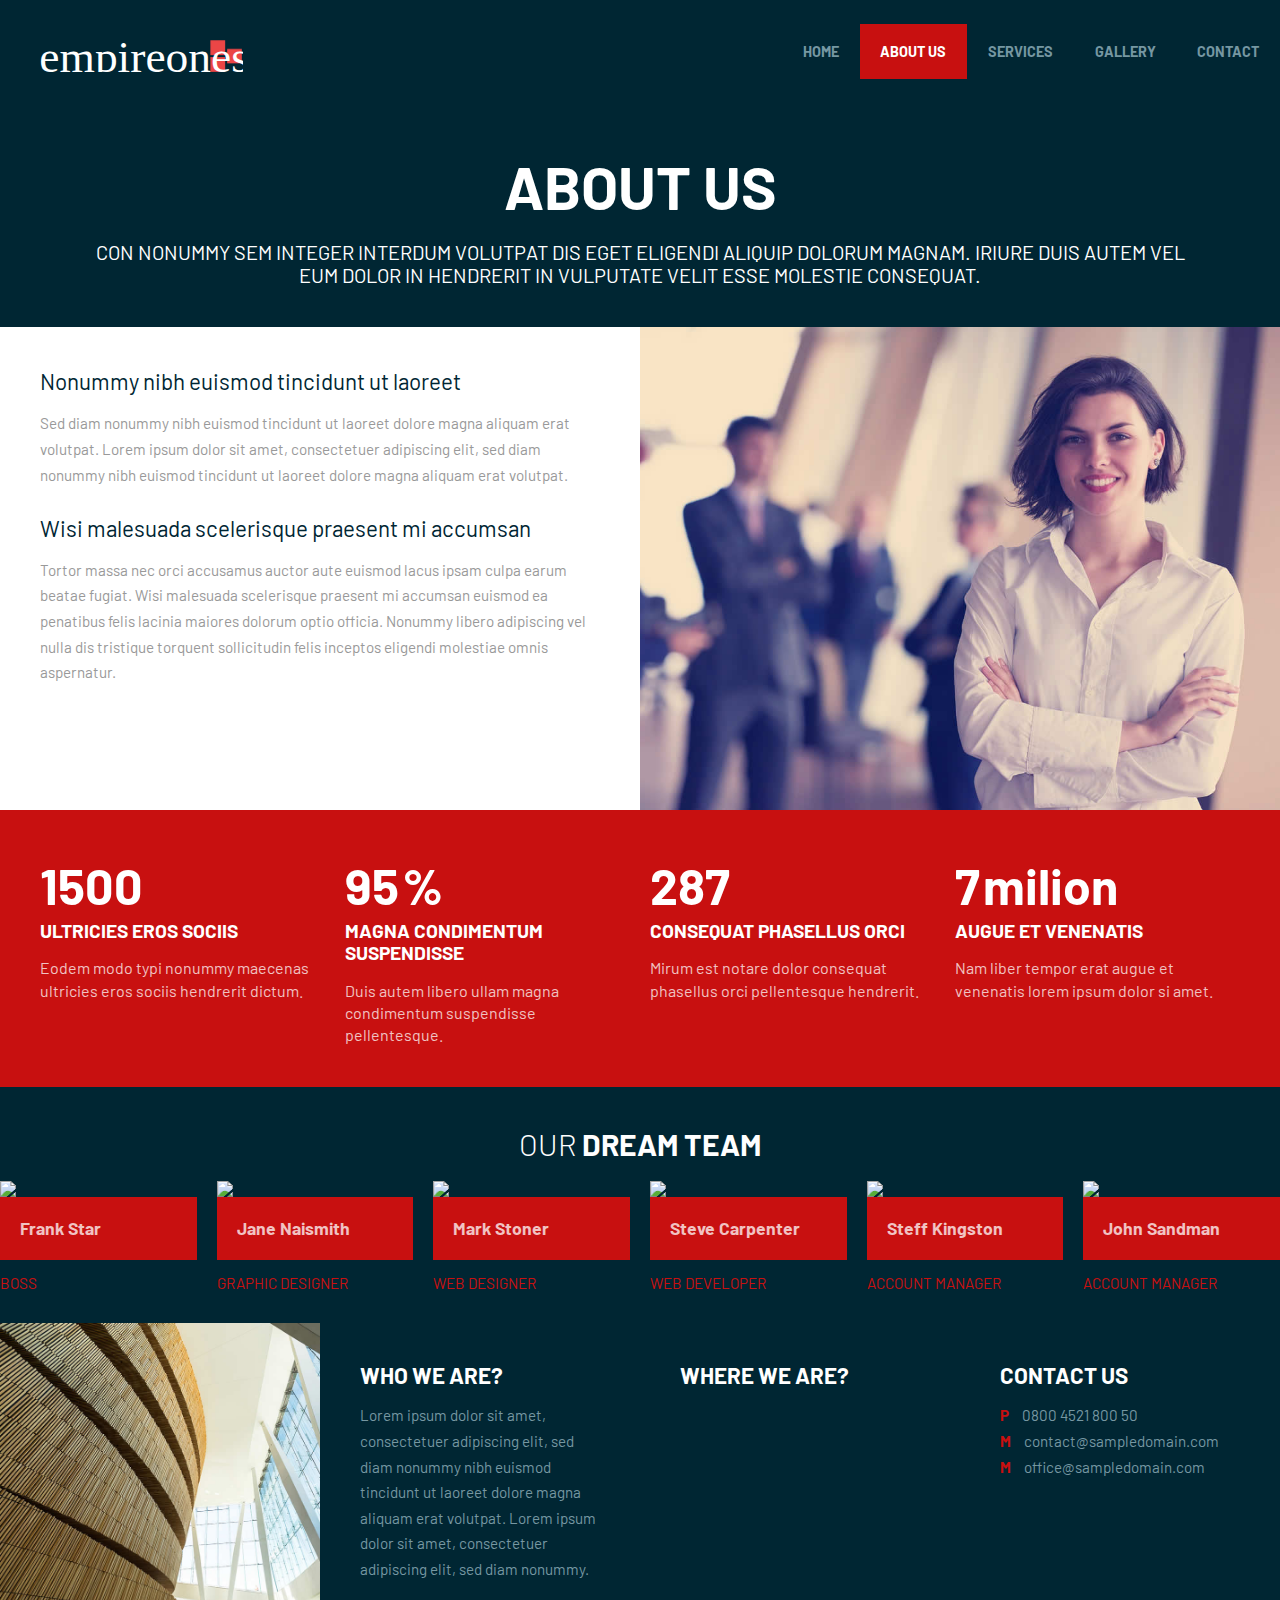
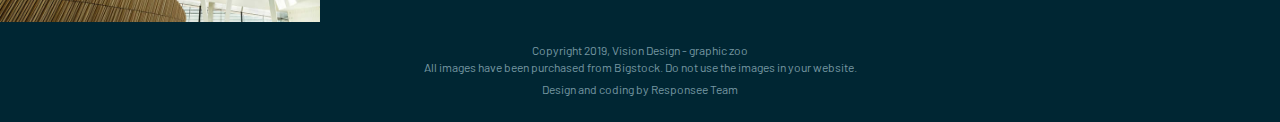
==== about-us.html @ 566c207d "Add files via upload" ====
<!DOCTYPE html>
<html lang="en-US">
 <head>
    <meta charset="UTF-8">
    <meta name="viewport" content="width=device-width, initial-scale=1.0" />
    <title>Free responsive business website template</title>
    <link rel="stylesheet" href="css/components.css">
    <link rel="stylesheet" href="css/icons.css">
    <link rel="stylesheet" href="css/responsee.css">
    <link rel="stylesheet" href="owl-carousel/owl.carousel.css">
    <link rel="stylesheet" href="owl-carousel/owl.theme.css">
    <!-- CUSTOM STYLE -->      
    <link rel="stylesheet" href="css/template-style.css">
    <link href="https://fonts.googleapis.com/css?family=Barlow:100,300,400,700,800&amp;subset=latin-ext" rel="stylesheet">  
    <script type="text/javascript" src="js/jquery-1.8.3.min.js"></script>
    <script type="text/javascript" src="js/jquery-ui.min.js"></script>    
 </head>

 <!--
    You can change the color scheme of the page. Just change the class of the <body> tag. 
    You can use this class: "primary-color-white", "primary-color-red", "primary-color-orange", "primary-color-blue", "primary-color-aqua", "primary-color-dark" 
    -->
    
    <!--
    Each element is able to have its own background or text color. Just change the class of the element.  
    You can use this class: 
    "background-white", "background-red", "background-orange", "background-blue", "background-aqua", "background-primary" 
    "text-white", "text-red", "text-orange", "text-blue", "text-aqua", "text-primary"
    -->

   <body class="size-1520 primary-color-red background-dark">
      <!-- HEADER -->
      <header class="grid">
        <!-- Top Navigation -->
        <nav class="s-12 grid background-none background-primary-hightlight">
           <!-- logo -->
           <a href="index.html" class="m-12 l-3 padding-2x logo">
              <img src="img/logo.svg">
           </a>
           <div class="top-nav s-12 l-9"> 
              <ul class="top-ul right chevron">
                <li><a href="index.html">Home</a></li>
                <li><a href="about-us.html">About Us</a></li>
                <li><a href="services.html">Services</a></li>
                <li><a href="gallery.html">Gallery</a></li>
                <li><a href="contact.html">Contact</a></li>
              </ul>
           </div>
        </nav>
      </header>
      
      <!-- MAIN -->
      <main role="main">
        <!-- TOP SECTION -->
        <header class="grid">
        	<div class="s-12 padding-2x">
            <h1 class="text-strong text-white text-center center text-size-60 text-uppercase margin-bottom-20">About Us</h1>
            <p class="text-size-20 text-white text-center center text-uppercase">Con nonummy sem integer interdum volutpat dis eget eligendi aliquip dolorum magnam. Iriure duis autem vel<br> eum dolor in hendrerit in vulputate velit esse molestie consequat.</p>
          </div>
        </header>
  
        
        <!-- SECTION 1 -->
        <section class="grid">        
          <div class="m-12 l-6 padding-2x background-white">
            <h2 class="text-dark">Nonummy nibh euismod tincidunt ut laoreet</h2>
            <p>Sed diam nonummy nibh euismod tincidunt ut laoreet dolore magna aliquam erat volutpat. Lorem ipsum dolor sit amet, consectetuer adipiscing elit, sed diam nonummy nibh euismod tincidunt ut laoreet dolore magna aliquam erat volutpat.<br><br></p>
            <h2 class="text-dark">Wisi malesuada scelerisque praesent mi accumsan</h2>
            <p>Tortor massa nec orci accusamus auctor aute euismod lacus ipsam culpa earum beatae fugiat. Wisi malesuada scelerisque praesent mi accumsan euismod ea penatibus felis lacinia maiores dolorum optio officia. Nonummy libero adipiscing vel nulla dis tristique torquent sollicitudin felis inceptos eligendi molestiae omnis aspernatur.<p>
          </div>
          
          <!-- Image-->
          <img class="l-6 hide-s hide-m" src="img/img-01.jpg">
        </section>
        
        <!-- SECTION 2 -->
        <section class="grid margin margin-bottom padding-2x background-primary">
          <div class="s-12 m-6 l-3">
            <span class="timer text-size-50 text-white text-strong">1500</span>
            <h3 class="text-uppercase text-strong">Ultricies eros sociis</h3>
            <p class="text-size-16 margin-m-bottom-20">Eodem modo typi nonummy maecenas ultricies eros sociis hendrerit dictum.</p> 
          </div>

          <div class="s-12 m-6 l-3">
            <span class="timer text-size-50 text-white text-strong">95</span> <span class="text-size-50 text-white text-strong">%</span>
            <h3 class="text-uppercase text-strong">Magna condimentum suspendisse</h3>
            <p class="text-size-16 margin-m-bottom-20">Duis autem libero ullam magna condimentum suspendisse pellentesque.</p> 
          </div>

          <div class="s-12 m-6 l-3">
            <span class="timer text-size-50 text-white text-strong">287</span>
            <h3 class="text-uppercase text-strong">Consequat phasellus orci</h3>
            <p class="text-size-16 margin-m-bottom-20">Mirum est notare dolor consequat phasellus orci pellentesque hendrerit.</p> 
          </div>

          <div class="s-12 m-6 l-3">
            <span class="timer text-size-50 text-white text-strong">7</span> <span class="text-size-50 text-white text-strong">milion</span>
            <h3 class="text-uppercase text-strong">Augue et venenatis</h3>
            <p class="text-size-16 margin-m-bottom-20">Nam liber tempor erat augue et venenatis lorem ipsum dolor si amet.</p> 
          </div>
        </section>
        
        <!-- SECTION 3 -->
        <section class="grid margin">
          <h2 class="s-12 text-white text-thin text-size-30 text-white text-uppercase margin-top-bottom-20 center text-center">Our <b>Dream Team</b></h2> 
          <div class="s-12 m-6 l-2 margin-bottom">
            <img src="img/team-01.jpg"/>
            <h4 class="background-primary padding text-strong">Frank Star</h4>
            <p class="margin-bottom-10 text-primary text-uppercase">Boss</p>                                                                                                                                          
          </div>
          <div class="s-12 m-6 l-2 margin-bottom">
            <img src="img/team-02.jpg"/>
            <h4 class="background-primary padding text-strong">Jane Naismith</h4>
            <p class="margin-bottom-10 text-primary text-uppercase">Graphic Designer</p>                                                                                                                                          
          </div>
          <div class="s-12 m-6 l-2 margin-bottom"> 
            <img src="img/team-03.jpg"/>
            <h4 class="background-primary padding text-strong">Mark Stoner</h4>
            <p class="margin-bottom-10 text-primary text-uppercase">Web Designer</p>                                                                                                                                          
          </div>
          <div class="s-12 m-6 l-2 margin-bottom"> 
            <img src="img/team-04.jpg"/>
            <h4 class="background-primary padding text-strong">Steve Carpenter</h4>
            <p class="margin-bottom-10 text-primary text-uppercase">Web Developer</p>                                                                                                                                          
          </div>
          <div class="s-12 m-6 l-2 margin-bottom"> 
            <img src="img/team-05.jpg"/>
            <h4 class="background-primary padding text-strong">Steff Kingston</h4>
            <p class="margin-bottom-10 text-primary text-uppercase">Account Manager</p>                                                                                                                                          
          </div>
          <div class="s-12 m-6 l-2 margin-bottom"> 
            <img src="img/team-06.jpg"/>
            <h4 class="background-primary padding text-strong">John Sandman</h4>
            <p class="margin-bottom-10 text-primary text-uppercase">Account Manager</p>                                                                                                                                          
          </div>   
        </section>
                 
      </main>
      
       
      <!-- FOOTER -->
      <footer class="grid">
        <!-- Footer - top -->
        <!-- Image-->
        <div class="s-12 l-3 m-row-3 margin-bottom background-image" style="background-image:url(img/img-04.jpg)"></div>
        
        <div class="s-12 m-9 l-3 padding-2x margin-bottom background-dark">
           <h2 class="text-strong text-uppercase">Who We Are?</h2>
           <p>Lorem ipsum dolor sit amet, consectetuer adipiscing elit, sed diam nonummy nibh euismod tincidunt ut laoreet dolore magna aliquam erat volutpat. Lorem ipsum dolor sit amet, consectetuer adipiscing elit, sed diam nonummy.</p>
        </div>
        
        <div class="s-12 m-9 l-3 padding-2x margin-bottom background-dark">
           <h2 class="text-strong text-uppercase">Where We Are?</h2>
           <img class="full-img" src="img/map.svg" alt=""/>
        </div>
        
        <div class="s-12 m-9 l-3 padding-2x margin-bottom background-dark">
           <h2 class="text-strong text-uppercase">Contact Us</h2>
           <p><b class="text-primary margin-right-10">P</b> 0800 4521 800 50</p>
           <p><b class="text-primary margin-right-10">M</b> <a class="text-primary-hover" href="mailto:contact@sampledomain.com">contact@sampledomain.com</a></p>
           <p><b class="text-primary margin-right-10">M</b> <a class="text-primary-hover" href="mailto:office@sampledomain.com">office@sampledomain.com</a></p>
        </div>
        
        <!-- Footer - bottom -->
        <div class="s-12 text-center margin-bottom">
          <p class="text-size-12">Copyright 2019, Vision Design - graphic zoo</p>
          <p class="text-size-12">All images have been purchased from Bigstock. Do not use the images in your website.</p>
          <p><a class="text-size-12 text-primary-hover" href="http://www.myresponsee.com" title="Responsee - lightweight responsive framework">Design and coding by Responsee Team</a></p>
        </div>
      </footer>                                                                    
      <script type="text/javascript" src="js/responsee.js"></script>
      <script type="text/javascript" src="owl-carousel/owl.carousel.js"></script>
      <script type="text/javascript" src="js/template-scripts.js"></script>

   </body>
</html>
---- css/components.css ----
/*
 * Components CSS - v6 - 2016-07-08
 * https://www.myresponsee.com
 * Copyright 2019, Vision Design - graphic zoo
 * Free to use under the MIT license.
*/
/* Tabs */
.tab-item {
  background: none repeat scroll 0 0 #fff;
  display: none;
  padding: 1.25rem 0;
}
.tab-item.tab-active {
  display: block;
}
.tab-content > .tab-label {
  display: none;
}
.tab-nav > .tab-label {
  float:left;
}
a.tab-label, a.tab-label:link, a.tab-label:visited, a.tab-label:hover {
  background: none repeat scroll 0 0 #262626;
  color: #fff;
  margin-right: 1px;
  padding: 0.625rem 1.25rem;
  transition: background 0.20s linear 0s;
  -o-transition: background 0.20s linear 0s;
  -ms-transition: background 0.20s linear 0s;
  -moz-transition: background 0.20s linear 0s;
  -webkit-transition: background 0.20s linear 0s;
}
a.tab-label:hover,a.tab-label.active-btn {
  background: none repeat scroll 0 0 #999;
}
.tab-label.active-btn {
  cursor: default;
}
.tab-content {
  text-align: left;
}
@media screen and (max-width:768px) {    
  .tab-nav > .tab-label {
    margin: 0.5px 0;
    width: 100%;
  }
}
/* Custom forms */
form.customform input, form.customform select, form.customform textarea, form.customform button {
 font-size:0.9rem;
 font-family:inherit;
 margin-bottom:1.25rem;
} 
form.customform input, form.customform select {height: 2.7rem;}
form.customform input, form.customform textarea, form.customform select { 
 background: none repeat scroll 0 0 #F5F5F5;
 transition: background 0.20s linear 0s;
 -o-transition: background 0.20s linear 0s;
 -ms-transition: background 0.20s linear 0s;
 -moz-transition: background 0.20s linear 0s;
 -webkit-transition: background 0.20s linear 0s;
}
form.customform input:hover, form.customform textarea:hover, form.customform select:hover, form.customform input:focus, form.customform textarea:focus, form.customform select:focus {background: none repeat scroll 0 0 #fff;}
form.customform input, form.customform textarea, form.customform select {
 background: none repeat scroll 0 0 #F5F5F5;
 border: 1px solid #E0E0E0;
 padding: 0.625rem;
 width: 100%;
}
form.customform input[type="file"] {
 border: 1px solid #E0E0E0;
 height: auto;
 max-height: 2.7rem;
 min-height: 2.7rem;
 padding: 0.4rem;
 width: 100%;
}
form.customform input[type="radio"], form.customform input[type="checkbox"] {
 margin-right: 0.625rem;
 width:auto;
 padding:0;
 height:auto;
}
form.customform option {padding: 0.625rem;}
form.customform select[multiple="multiple"] {height: auto;}
form.customform button {
 width: 100%;
 background: none repeat scroll 0 0 #152732;
 border: 0 none;
 color: #fff;
 height: 2.7rem;
 padding: 0.625rem;
 cursor:pointer;
 width: 100%;
 transition: background 0.20s linear 0s;
 -o-transition: background 0.20s linear 0s;
 -ms-transition: background 0.20s linear 0s;
 -moz-transition: background 0.20s linear 0s;
 -webkit-transition: background 0.20s linear 0s;
}
/* Tooltip */
a.tooltip-container,.tooltip-container {
  border-bottom:1px dotted;
  border-bottom-color: color;
  cursor: help;
  font-weight: 600;
}
a .tooltip-content,.tooltip-content {
  background: #152732 none repeat scroll 0 0;
  color: #fff!important;
  border-radius: 3px;
  display: none;
  font-size: 0.8rem;
  font-weight: normal;
  line-height: 1.3rem;
  margin-top: -1.25rem;
  max-width: 300px;
  padding: 0.625rem;
  position: absolute;
  z-index: 10;
}
.tooltip-content::after {
  border-left: 9px solid transparent;
  border-right: 9px solid transparent;
  border-top: 7px solid #152732;
  bottom: -5px;
  clear: both;
  content: "";
  height: 0;
  left: 50%;
  margin-left: -5px;
  position: absolute;
  width: 0;
}
a.tooltip-content.tooltip-bottom,.tooltip-content.tooltip-bottom {
  margin-top: 1.25rem;
}
.tooltip-content.tooltip-bottom::after {
  border-left: 9px solid transparent;
  border-right: 9px solid transparent;
  border-top: 0;
  border-bottom: 7px solid #152732;
  top: -5px;
}
/* Buttons */
.button,a.button,a.button:link,a.button:active,a.button:visited {
  background: #777 none repeat scroll 0 0;
  border: 0;
  color: #fff;
  cursor: pointer;
  display: inline-block;
  font-size: 0.85rem;
  padding: 0.825rem 1rem;
  text-align: center;
  transition: all 0.20s linear 0s;
  -o-transition: all 0.20s linear 0s;
  -ms-transition: all 0.20s linear 0s;
  -moz-transition: all 0.20s linear 0s;
  -webkit-transition: all 0.20s linear 0s;
}
.button.rounded-btn {
  border-radius: 4px;
}
.button.rounded-full-btn {
  border-radius: 100px;
}
.button:hover {box-shadow: 0 0 10px 100px rgba(255,255,255,0.15) inset;}
.button.secondary-btn,a.button.secondary-btn,a.button.secondary-btn:link,a.button.secondary-btn:active,a.button.secondary-btn:visited {
  background: #444 none repeat scroll 0 0;
}
.button.cancel-btn,a.button.cancel-btn,a.button.cancel-btn:link,a.button.cancel-btn:active,a.button.cancel-btn:visited {
  background: #dc003a none repeat scroll 0 0;
}
.button.submit-btn,a.button.submit-btn,a.button.submit-btn:link,a.button.submit-btn:active,a.button.submit-btn:visited {
  background: #b4bf04 none repeat scroll 0 0;
}
.button.reload-btn,a.button.reload-btn,a.button.reload-btn:link,a.button.reload-btn:active,a.button.reload-btn:visited {
  background: #ff9800 none repeat scroll 0 0;
}
.button.disabled-btn {
  cursor: not-allowed!important;
  opacity: 0.2;
}
.button i {
  background: rgba(0, 0, 0, 0.1) none repeat scroll 0 0;
  border-radius: 27px;
  color: #fff!important;
  display: inline-block;
  font-size: 0.8rem;
  height: 27px;
  line-height: 27px;
  margin-right: 5px;
  width: 27px;
  transition: all 0.20s linear 0s;
  -o-transition: all 0.20s linear 0s;
  -ms-transition: all 0.20s linear 0s;
  -moz-transition: all 0.20s linear 0s;
  -webkit-transition: all 0.20s linear 0s;
}
.button:hover > i {
  background: rgba(0, 0, 0, 0.06) none repeat scroll 0 0;
}
.grid .button {
    width: 100%;
}
---- css/icons.css ----
/* Icon font - MFG labs */
@font-face {
  font-family: 'mfg';
    src: url('../font/mfglabsiconset-webfont.eot');
    src: url('../font/mfglabsiconset-webfont.svg#mfg_labs_iconsetregular') format('svg'),
   		   url('../font/mfglabsiconset-webfont.eot?#iefix') format('embedded-opentype'),
         url('../font/mfglabsiconset-webfont.woff') format('woff'),
         url('../font/mfglabsiconset-webfont.ttf') format('truetype');
    font-weight: normal;
    font-style: normal;
}

.icon-cloud,
.icon-at,
.icon-plus,
.icon-minus,
.icon-arrow_up,
.icon-arrow_down,
.icon-arrow_right,
.icon-arrow_left,
.icon-chevron_down,
.icon-chevron_up,
.icon-chevron_right,
.icon-chevron_left,
.icon-reorder,
.icon-list,
.icon-reorder_square,
.icon-reorder_square_line,
.icon-coverflow,
.icon-coverflow_line,
.icon-pause,
.icon-play,
.icon-step_forward,
.icon-step_backward,
.icon-fast_forward,
.icon-fast_backward,
.icon-cloud_upload,
.icon-cloud_download,
.icon-data_science,
.icon-data_science_black,
.icon-globe,
.icon-globe_black,
.icon-math_ico,
.icon-math,
.icon-math_black,
.icon-paperplane_ico,
.icon-paperplane,
.icon-paperplane_black,
.icon-color_balance,
.icon-star,
.icon-star_half,
.icon-star_empty,
.icon-star_half_empty,
.icon-reload,
.icon-heart,
.icon-heart_broken,
.icon-hashtag,
.icon-reply,
.icon-retweet,
.icon-signin,
.icon-signout,
.icon-download,
.icon-upload,
.icon-placepin,
.icon-display_screen,
.icon-tablet,
.icon-smartphone,
.icon-connected_object,
.icon-lock,
.icon-unlock,
.icon-camera,
.icon-isight,
.icon-video_camera,
.icon-random,
.icon-message,
.icon-discussion,
.icon-calendar,
.icon-ringbell,
.icon-movie,
.icon-mail,
.icon-pen,
.icon-settings,
.icon-measure,
.icon-vector,
.icon-vector_pen,
.icon-mute_on,
.icon-mute_off,
.icon-home,
.icon-sheet,
.icon-arrow_big_right,
.icon-arrow_big_left,
.icon-arrow_big_down,
.icon-arrow_big_up,
.icon-dribbble_circle,
.icon-dribbble,
.icon-facebook_circle,
.icon-facebook,
.icon-git_circle_alt,
.icon-git_circle,
.icon-git,
.icon-octopus,
.icon-twitter_circle,
.icon-twitter,
.icon-google_plus_circle,
.icon-google_plus,
.icon-linked_in_circle,
.icon-linked_in,
.icon-instagram,
.icon-instagram_circle,
.icon-mfg_icon,
.icon-xing,
.icon-xing_circle,
.icon-mfg_icon_circle,
.icon-user,
.icon-user_male,
.icon-user_female,
.icon-users,
.icon-file_open,
.icon-file_close,
.icon-file_alt,
.icon-file_close_alt,
.icon-attachment,
.icon-check,
.icon-cross_mark,
.icon-cancel_circle,
.icon-check_circle,
.icon-magnifying,
.icon-inbox,
.icon-clock,
.icon-stopwatch,
.icon-hourglass,
.icon-trophy,
.icon-unlock_alt,
.icon-lock_alt,
.icon-arrow_doubled_right,
.icon-arrow_doubled_left,
.icon-arrow_doubled_down,
.icon-arrow_doubled_up,
.icon-link,
.icon-warning,
.icon-warning_alt,
.icon-magnifying_plus,
.icon-magnifying_minus,
.icon-white_question,
.icon-black_question,
.icon-stop,
.icon-share,
.icon-eye,
.icon-trash_can,
.icon-hard_drive,
.icon-information_black,
.icon-information_white,
.icon-printer,
.icon-letter,
.icon-soundcloud,
.icon-soundcloud_circle,
.icon-anchor,
.icon-female_sign,
.icon-male_sign,
.icon-joystick,
.icon-high_voltage,
.icon-fire,
.icon-newspaper,
.icon-chart,
.icon-spread,
.icon-spinner_1,
.icon-spinner_2,
.icon-chart_alt,
.icon-label,
.icon-brush,
.icon-refresh,
.icon-node,
.icon-node_2,
.icon-node_3,
.icon-link_2_nodes,
.icon-link_3_nodes,
.icon-link_loop_nodes,
.icon-node_size,
.icon-node_color,
.icon-layout_directed,
.icon-layout_radial,
.icon-layout_hierarchical,
.icon-node_link_direction,
.icon-node_link_short_path,
.icon-node_cluster,
.icon-display_graph,
.icon-node_link_weight,
.icon-more_node_links,
.icon-node_shape,
.icon-node_icon,
.icon-node_text,
.icon-node_link_text,
.icon-node_link_color,
.icon-node_link_shape,
.icon-credit_card,
.icon-disconnect,
.icon-graph,
.icon-new_user {
  font-family: 'mfg';
  font-style: normal;
  font-variant: normal;
  font-weight: normal;
  color:#e3e3e3;
  speak: none; 
  text-transform: none;
  /* Better Font Rendering =========== */
  -webkit-font-smoothing: antialiased;
  -moz-osx-font-smoothing: grayscale;
}
.icon2x {font-size: 2rem;}
.icon3x {font-size: 3rem;}

.icon-cloud:before { content: "\2601"; }
.icon-at:before { content: "\0040"; }
.icon-plus:before { content: "\002B"; }
.icon-minus:before { content: "\2212"; }
.icon-arrow_up:before { content: "\2191"; }
.icon-arrow_down:before { content: "\2193"; }
.icon-arrow_right:before { content: "\2192"; }
.icon-arrow_left:before { content: "\2190"; }
.icon-chevron_down:before { content: "\f004"; }
.icon-chevron_up:before { content: "\f005"; }
.icon-chevron_right:before { content: "\f006"; }
.icon-chevron_left:before { content: "\f007"; }
.icon-reorder:before { content: "\f008"; }
.icon-list:before { content: "\f009"; }
.icon-reorder_square:before { content: "\f00a"; }
.icon-reorder_square_line:before { content: "\f00b"; }
.icon-coverflow:before { content: "\f00c"; }
.icon-coverflow_line:before { content: "\f00d"; }
.icon-pause:before { content: "\f00e"; }
.icon-play:before { content: "\f00f"; }
.icon-step_forward:before { content: "\f010"; }
.icon-step_backward:before { content: "\f011"; }
.icon-fast_forward:before { content: "\f012"; }
.icon-fast_backward:before { content: "\f013"; }
.icon-cloud_upload:before { content: "\f014"; }
.icon-cloud_download:before { content: "\f015"; }
.icon-data_science:before { content: "\f016"; }
.icon-data_science_black:before { content: "\f017"; }
.icon-globe:before { content: "\f018"; }
.icon-globe_black:before { content: "\f019"; }
.icon-math_ico:before { content: "\f01a"; }
.icon-math:before { content: "\f01b"; }
.icon-math_black:before { content: "\f01c"; }
.icon-paperplane_ico:before { content: "\f01d"; }
.icon-paperplane:before { content: "\f01e"; }
.icon-paperplane_black:before { content: "\f01f"; }
.icon-color_balance:before { content: "\f020"; }
.icon-star:before { content: "\2605"; }
.icon-star_half:before { content: "\f022"; }
.icon-star_empty:before { content: "\2606"; }
.icon-star_half_empty:before { content: "\f024"; }
.icon-reload:before { content: "\f025"; }
.icon-heart:before { content: "\2665"; }
.icon-heart_broken:before { content: "\f028"; }
.icon-hashtag:before { content: "\f029"; }
.icon-reply:before { content: "\f02a"; }
.icon-retweet:before { content: "\f02b"; }
.icon-signin:before { content: "\f02c"; }
.icon-signout:before { content: "\f02d"; }
.icon-download:before { content: "\f02e"; }
.icon-upload:before { content: "\f02f"; }
.icon-placepin:before { content: "\f031"; }
.icon-display_screen:before { content: "\f032"; }
.icon-tablet:before { content: "\f033"; }
.icon-smartphone:before { content: "\f034"; }
.icon-connected_object:before { content: "\f035"; }
.icon-lock:before { content: "\F512"; }
.icon-unlock:before { content: "\F513"; }
.icon-camera:before { content: "\F4F7"; }
.icon-isight:before { content: "\f039"; }
.icon-video_camera:before { content: "\f03a"; }
.icon-random:before { content: "\f03b"; }
.icon-message:before { content: "\F4AC"; }
.icon-discussion:before { content: "\f03d"; }
.icon-calendar:before { content: "\F4C5"; }
.icon-ringbell:before { content: "\f03f"; }
.icon-movie:before { content: "\f040"; }
.icon-mail:before { content: "\2709"; }
.icon-pen:before { content: "\270F"; }
.icon-settings:before { content: "\9881"; }
.icon-measure:before { content: "\f044"; }
.icon-vector:before { content: "\f045"; }
.icon-vector_pen:before { content: "\2712"; }
.icon-mute_on:before { content: "\f047"; }
.icon-mute_off:before { content: "\f048"; }
.icon-home:before { content: "\2302"; }
.icon-sheet:before { content: "\f04a"; }
.icon-arrow_big_right:before { content: "\21C9"; }
.icon-arrow_big_left:before { content: "\21C7"; }
.icon-arrow_big_down:before { content: "\21CA"; }
.icon-arrow_big_up:before { content: "\21C8"; }
.icon-dribbble_circle:before { content: "\f04f"; }
.icon-dribbble:before { content: "\f050"; }
.icon-facebook_circle:before { content: "\f051"; }
.icon-facebook:before { content: "\f052"; }
.icon-git_circle_alt:before { content: "\f053"; }
.icon-git_circle:before { content: "\f054"; }
.icon-git:before { content: "\f055"; }
.icon-octopus:before { content: "\f056"; }
.icon-twitter_circle:before { content: "\f057"; }
.icon-twitter:before { content: "\f058"; }
.icon-google_plus_circle:before { content: "\f059"; }
.icon-google_plus:before { content: "\f05a"; }
.icon-linked_in_circle:before { content: "\f05b"; }
.icon-linked_in:before { content: "\f05c"; }
.icon-instagram:before { content: "\f05d"; }
.icon-instagram_circle:before { content: "\f05e"; }
.icon-mfg_icon:before { content: "\f05f"; }
.icon-xing:before { content: "\F532"; }
.icon-xing_circle:before { content: "\F533"; }
.icon-mfg_icon_circle:before { content: "\f060"; }
.icon-user:before { content: "\f061"; }
.icon-user_male:before { content: "\f062"; }
.icon-user_female:before { content: "\f063"; }
.icon-users:before { content: "\f064"; }
.icon-file_open:before { content: "\F4C2"; }
.icon-file_close:before { content: "\f067"; }
.icon-file_alt:before { content: "\f068"; }
.icon-file_close_alt:before { content: "\f069"; }
.icon-attachment:before { content: "\f06a"; }
.icon-check:before { content: "\2713"; }
.icon-cross_mark:before { content: "\274C"; }
.icon-cancel_circle:before { content: "\F06E"; }
.icon-check_circle:before { content: "\f06d"; }
.icon-magnifying:before { content: "\F50D"; }
.icon-inbox:before { content: "\f070"; }
.icon-clock:before { content: "\23F2"; }
.icon-stopwatch:before { content: "\23F1"; }
.icon-hourglass:before { content: "\231B"; }
.icon-trophy:before { content: "\f074"; }
.icon-unlock_alt:before { content: "\F075"; }
.icon-lock_alt:before { content: "\F510"; }
.icon-arrow_doubled_right:before { content: "\21D2"; }
.icon-arrow_doubled_left:before { content: "\21D0"; }
.icon-arrow_doubled_down:before { content: "\21D3"; }
.icon-arrow_doubled_up:before { content: "\21D1"; }
.icon-link:before { content: "\f07B"; }
.icon-warning:before { content: "\2757"; }
.icon-warning_alt:before { content: "\2755"; }
.icon-magnifying_plus:before { content: "\f07E"; }
.icon-magnifying_minus:before { content: "\f07F"; }
.icon-white_question:before { content: "\2754"; }
.icon-black_question:before { content: "\2753"; }
.icon-stop:before { content: "\f080"; }
.icon-share:before { content: "\f081"; }
.icon-eye:before { content: "\f082"; }
.icon-trash_can:before { content: "\f083"; }
.icon-hard_drive:before { content: "\f084"; }
.icon-information_black:before { content: "\f085"; }
.icon-information_white:before { content: "\f086"; }
.icon-printer:before { content: "\f087"; }
.icon-letter:before { content: "\f088"; }
.icon-soundcloud:before { content: "\f089"; }
.icon-soundcloud_circle:before { content: "\f08A"; }
.icon-anchor:before { content: "\2693"; }
.icon-female_sign:before { content: "\2640"; }
.icon-male_sign:before { content: "\2642"; }
.icon-joystick:before { content: "\F514"; }
.icon-high_voltage:before { content: "\26A1"; }
.icon-fire:before { content: "\F525"; }
.icon-newspaper:before { content: "\F4F0"; }
.icon-chart:before { content: "\F526"; }
.icon-spread:before { content: "\F527"; }
.icon-spinner_1:before { content: "\F528"; }
.icon-spinner_2:before { content: "\F529"; }
.icon-chart_alt:before { content: "\F530"; }
.icon-label:before { content: "\F531"; }
.icon-brush:before { content: "\E000"; }
.icon-refresh:before { content: "\E001"; }
.icon-node:before { content: "\E002"; }
.icon-node_2:before { content: "\E003"; }
.icon-node_3:before { content: "\E004"; }
.icon-link_2_nodes:before { content: "\E005"; }
.icon-link_3_nodes:before { content: "\E006"; }
.icon-link_loop_nodes:before { content: "\E007"; }
.icon-node_size:before { content: "\E008"; }
.icon-node_color:before { content: "\E009"; }
.icon-layout_directed:before { content: "\E010"; }
.icon-layout_radial:before { content: "\E011"; }
.icon-layout_hierarchical:before { content: "\E012"; }
.icon-node_link_direction:before { content: "\E013"; }
.icon-node_link_short_path:before { content: "\E014"; }
.icon-node_cluster:before { content: "\E015"; }
.icon-display_graph:before { content: "\E016"; }
.icon-node_link_weight:before { content: "\E017"; }
.icon-more_node_links:before { content: "\E018"; }
.icon-node_shape:before { content: "\E00A"; }
.icon-node_icon:before { content: "\E00B"; }
.icon-node_text:before { content: "\E00C"; }
.icon-node_link_text:before { content: "\E00D"; }
.icon-node_link_color:before { content: "\E00E"; }
.icon-node_link_shape:before { content: "\E00F"; }
.icon-credit_card:before { content: "\F4B3"; }
.icon-disconnect:before { content: "\F534"; }
.icon-graph:before { content: "\F535"; }
.icon-new_user:before { content: "\F536"; }


/* Icon font - Simple Line Icons */
@font-face {
  font-family: 'sli';
  src: url('../font/Simple-Line-Icons.eot?v=2.2.2');
  src: url('../font/Simple-Line-Icons.eot?v=2.2.2#iefix') format('embedded-opentype'), url('../font/Simple-Line-Icons.ttf?v=2.2.2') format('truetype'), url('../font/Simple-Line-Icons.woff2?v=2.2.2') format('woff2'), url('../font/Simple-Line-Icons.woff?v=2.2.2') format('woff'), url('../font/Simple-Line-Icons.svg?v=2.2.2#simple-line-icons') format('svg');
  font-weight: normal;
  font-style: normal;
}

.icon-sli-user,
.icon-sli-people,
.icon-sli-user-female,
.icon-sli-user-follow,
.icon-sli-user-following,
.icon-sli-user-unfollow,
.icon-sli-login,
.icon-sli-logout,
.icon-sli-emotsmile,
.icon-sli-phone,
.icon-sli-call-end,
.icon-sli-call-in,
.icon-sli-call-out,
.icon-sli-map,
.icon-sli-location-pin,
.icon-sli-direction,
.icon-sli-directions,
.icon-sli-compass,
.icon-sli-layers,
.icon-sli-menu,
.icon-sli-list,
.icon-sli-options-vertical,
.icon-sli-options,
.icon-sli-arrow-down,
.icon-sli-arrow-left,
.icon-sli-arrow-right,
.icon-sli-arrow-up,
.icon-sli-arrow-up-circle,
.icon-sli-arrow-left-circle,
.icon-sli-arrow-right-circle,
.icon-sli-arrow-down-circle,
.icon-sli-check,
.icon-sli-clock,
.icon-sli-plus,
.icon-sli-minus,
.icon-sli-close,
.icon-sli-organization,
.icon-sli-trophy,
.icon-sli-screen-smartphone,
.icon-sli-screen-desktop,
.icon-sli-plane,
.icon-sli-notebook,
.icon-sli-mustache,
.icon-sli-mouse,
.icon-sli-magnet,
.icon-sli-energy,
.icon-sli-disc,
.icon-sli-cursor,
.icon-sli-cursor-move,
.icon-sli-crop,
.icon-sli-chemistry,
.icon-sli-speedometer,
.icon-sli-shield,
.icon-sli-screen-tablet,
.icon-sli-magic-wand,
.icon-sli-hourglass,
.icon-sli-graduation,
.icon-sli-ghost,
.icon-sli-game-controller,
.icon-sli-fire,
.icon-sli-eyeglass,
.icon-sli-envelope-open,
.icon-sli-envelope-letter,
.icon-sli-bell,
.icon-sli-badge,
.icon-sli-anchor,
.icon-sli-wallet,
.icon-sli-vector,
.icon-sli-speech,
.icon-sli-puzzle,
.icon-sli-printer,
.icon-sli-present,
.icon-sli-playlist,
.icon-sli-pin,
.icon-sli-picture,
.icon-sli-handbag,
.icon-sli-globe-alt,
.icon-sli-globe,
.icon-sli-folder-alt,
.icon-sli-folder,
.icon-sli-film,
.icon-sli-feed,
.icon-sli-drop,
.icon-sli-drawer,
.icon-sli-docs,
.icon-sli-doc,
.icon-sli-diamond,
.icon-sli-cup,
.icon-sli-calculator,
.icon-sli-bubbles,
.icon-sli-briefcase,
.icon-sli-book-open,
.icon-sli-basket-loaded,
.icon-sli-basket,
.icon-sli-bag,
.icon-sli-action-undo,
.icon-sli-action-redo,
.icon-sli-wrench,
.icon-sli-umbrella,
.icon-sli-trash,
.icon-sli-tag,
.icon-sli-support,
.icon-sli-frame,
.icon-sli-size-fullscreen,
.icon-sli-size-actual,
.icon-sli-shuffle,
.icon-sli-share-alt,
.icon-sli-share,
.icon-sli-rocket,
.icon-sli-question,
.icon-sli-pie-chart,
.icon-sli-pencil,
.icon-sli-note,
.icon-sli-loop,
.icon-sli-home,
.icon-sli-grid,
.icon-sli-graph,
.icon-sli-microphone,
.icon-sli-music-tone-alt,
.icon-sli-music-tone,
.icon-sli-earphones-alt,
.icon-sli-earphones,
.icon-sli-equalizer,
.icon-sli-like,
.icon-sli-dislike,
.icon-sli-control-start,
.icon-sli-control-rewind,
.icon-sli-control-play,
.icon-sli-control-pause,
.icon-sli-control-forward,
.icon-sli-control-end,
.icon-sli-volume-1,
.icon-sli-volume-2,
.icon-sli-volume-off,
.icon-sli-calendar,
.icon-sli-bulb,
.icon-sli-chart,
.icon-sli-ban,
.icon-sli-bubble,
.icon-sli-camrecorder,
.icon-sli-camera,
.icon-sli-cloud-download,
.icon-sli-cloud-upload,
.icon-sli-envelope,
.icon-sli-eye,
.icon-sli-flag,
.icon-sli-heart,
.icon-sli-info,
.icon-sli-key,
.icon-sli-link,
.icon-sli-lock,
.icon-sli-lock-open,
.icon-sli-magnifier,
.icon-sli-magnifier-add,
.icon-sli-magnifier-remove,
.icon-sli-paper-clip,
.icon-sli-paper-plane,
.icon-sli-power,
.icon-sli-refresh,
.icon-sli-reload,
.icon-sli-settings,
.icon-sli-star,
.icon-sli-symbol-female,
.icon-sli-symbol-male,
.icon-sli-target,
.icon-sli-credit-card,
.icon-sli-paypal,
.icon-sli-social-tumblr,
.icon-sli-social-twitter,
.icon-sli-social-facebook,
.icon-sli-social-instagram,
.icon-sli-social-linkedin,
.icon-sli-social-pinterest,
.icon-sli-social-github,
.icon-sli-social-google,
.icon-sli-social-reddit,
.icon-sli-social-skype,
.icon-sli-social-dribbble,
.icon-sli-social-behance,
.icon-sli-social-foursqare,
.icon-sli-social-soundcloud,
.icon-sli-social-spotify,
.icon-sli-social-stumbleupon,
.icon-sli-social-youtube,
.icon-sli-social-dropbox {
  font-family: 'sli';
  font-style: normal;  
  font-variant: normal;
  font-weight: normal;
  color:#e3e3e3;
  speak: none;
  text-transform: none;
  /* Better Font Rendering =========== */
  -webkit-font-smoothing: antialiased;
  -moz-osx-font-smoothing: grayscale;
}
.icon-sli-user:before { content: "\e005"; }
.icon-sli-people:before { content: "\e001"; }
.icon-sli-user-female:before { content: "\e000"; }
.icon-sli-user-follow:before { content: "\e002"; }
.icon-sli-user-following:before { content: "\e003"; }
.icon-sli-user-unfollow:before { content: "\e004"; }
.icon-sli-login:before { content: "\e066"; }
.icon-sli-logout:before { content: "\e065"; }
.icon-sli-emotsmile:before { content: "\e021"; }
.icon-sli-phone:before { content: "\e600"; }
.icon-sli-call-end:before { content: "\e048"; }
.icon-sli-call-in:before { content: "\e047"; }
.icon-sli-call-out:before { content: "\e046"; }
.icon-sli-map:before { content: "\e033"; }
.icon-sli-location-pin:before { content: "\e096"; }
.icon-sli-direction:before { content: "\e042"; }
.icon-sli-directions:before { content: "\e041"; }
.icon-sli-compass:before { content: "\e045"; }
.icon-sli-layers:before { content: "\e034"; }
.icon-sli-menu:before { content: "\e601"; }
.icon-sli-list:before { content: "\e067"; }
.icon-sli-options-vertical:before { content: "\e602"; }
.icon-sli-options:before { content: "\e603"; }
.icon-sli-arrow-down:before { content: "\e604"; }
.icon-sli-arrow-left:before { content: "\e605"; }
.icon-sli-arrow-right:before { content: "\e606"; }
.icon-sli-arrow-up:before { content: "\e607"; }
.icon-sli-arrow-up-circle:before { content: "\e078"; }
.icon-sli-arrow-left-circle:before { content: "\e07a"; }
.icon-sli-arrow-right-circle:before { content: "\e079"; }
.icon-sli-arrow-down-circle:before { content: "\e07b"; }
.icon-sli-check:before { content: "\e080"; }
.icon-sli-clock:before { content: "\e081"; }
.icon-sli-plus:before { content: "\e095"; }
.icon-sli-minus:before { content: "\e615"; }
.icon-sli-close:before { content: "\e082"; }
.icon-sli-organization:before { content: "\e616"; }

.icon-sli-trophy:before { content: "\e006"; }
.icon-sli-screen-smartphone:before { content: "\e010"; }
.icon-sli-screen-desktop:before { content: "\e011"; }
.icon-sli-plane:before { content: "\e012"; }
.icon-sli-notebook:before { content: "\e013"; }
.icon-sli-mustache:before { content: "\e014"; }
.icon-sli-mouse:before { content: "\e015"; }
.icon-sli-magnet:before { content: "\e016"; }
.icon-sli-energy:before { content: "\e020"; }
.icon-sli-disc:before { content: "\e022"; }
.icon-sli-cursor:before { content: "\e06e"; }
.icon-sli-cursor-move:before { content: "\e023"; }
.icon-sli-crop:before { content: "\e024"; }
.icon-sli-chemistry:before { content: "\e026"; }
.icon-sli-speedometer:before { content: "\e007"; }
.icon-sli-shield:before { content: "\e00e"; }
.icon-sli-screen-tablet:before { content: "\e00f"; }
.icon-sli-magic-wand:before { content: "\e017"; }
.icon-sli-hourglass:before { content: "\e018"; }
.icon-sli-graduation:before { content: "\e019"; }
.icon-sli-ghost:before { content: "\e01a"; }
.icon-sli-game-controller:before { content: "\e01b"; }
.icon-sli-fire:before { content: "\e01c"; }
.icon-sli-eyeglass:before { content: "\e01d"; }
.icon-sli-envelope-open:before { content: "\e01e"; }
.icon-sli-envelope-letter:before { content: "\e01f"; }
.icon-sli-bell:before { content: "\e027"; }
.icon-sli-badge:before { content: "\e028"; }
.icon-sli-anchor:before { content: "\e029"; }
.icon-sli-wallet:before { content: "\e02a"; }
.icon-sli-vector:before { content: "\e02b"; }
.icon-sli-speech:before { content: "\e02c"; }
.icon-sli-puzzle:before { content: "\e02d"; }
.icon-sli-printer:before { content: "\e02e"; }
.icon-sli-present:before { content: "\e02f"; }
.icon-sli-playlist:before { content: "\e030"; }
.icon-sli-pin:before { content: "\e031"; }
.icon-sli-picture:before { content: "\e032"; }
.icon-sli-handbag:before { content: "\e035"; }
.icon-sli-globe-alt:before { content: "\e036"; }
.icon-sli-globe:before { content: "\e037"; }
.icon-sli-folder-alt:before { content: "\e039"; }
.icon-sli-folder:before { content: "\e089"; }
.icon-sli-film:before { content: "\e03a"; }
.icon-sli-feed:before { content: "\e03b"; }
.icon-sli-drop:before { content: "\e03e"; }
.icon-sli-drawer:before { content: "\e03f"; }
.icon-sli-docs:before { content: "\e040"; }
.icon-sli-doc:before { content: "\e085"; }
.icon-sli-diamond:before { content: "\e043"; }
.icon-sli-cup:before { content: "\e044"; }
.icon-sli-calculator:before { content: "\e049"; }
.icon-sli-bubbles:before { content: "\e04a"; }
.icon-sli-briefcase:before { content: "\e04b"; }
.icon-sli-book-open:before { content: "\e04c"; }
.icon-sli-basket-loaded:before { content: "\e04d"; }
.icon-sli-basket:before { content: "\e04e"; }
.icon-sli-bag:before { content: "\e04f"; }
.icon-sli-action-undo:before { content: "\e050"; }
.icon-sli-action-redo:before { content: "\e051"; }
.icon-sli-wrench:before { content: "\e052"; }
.icon-sli-umbrella:before { content: "\e053"; }
.icon-sli-trash:before { content: "\e054"; }
.icon-sli-tag:before { content: "\e055"; }
.icon-sli-support:before { content: "\e056"; }
.icon-sli-frame:before { content: "\e038"; }
.icon-sli-size-fullscreen:before { content: "\e057"; }
.icon-sli-size-actual:before { content: "\e058"; }
.icon-sli-shuffle:before { content: "\e059"; }
.icon-sli-share-alt:before { content: "\e05a"; }
.icon-sli-share:before { content: "\e05b"; }
.icon-sli-rocket:before { content: "\e05c"; }
.icon-sli-question:before { content: "\e05d"; }
.icon-sli-pie-chart:before { content: "\e05e"; }
.icon-sli-pencil:before { content: "\e05f"; }
.icon-sli-note:before { content: "\e060"; }
.icon-sli-loop:before { content: "\e064"; }
.icon-sli-home:before { content: "\e069"; }
.icon-sli-grid:before { content: "\e06a"; }
.icon-sli-graph:before { content: "\e06b"; }
.icon-sli-microphone:before { content: "\e063"; }
.icon-sli-music-tone-alt:before { content: "\e061"; }
.icon-sli-music-tone:before { content: "\e062"; }
.icon-sli-earphones-alt:before { content: "\e03c"; }
.icon-sli-earphones:before { content: "\e03d"; }
.icon-sli-equalizer:before { content: "\e06c"; }
.icon-sli-like:before { content: "\e068"; }
.icon-sli-dislike:before { content: "\e06d"; }
.icon-sli-control-start:before { content: "\e06f"; }
.icon-sli-control-rewind:before { content: "\e070"; }
.icon-sli-control-play:before { content: "\e071"; }
.icon-sli-control-pause:before { content: "\e072"; }
.icon-sli-control-forward:before { content: "\e073"; }
.icon-sli-control-end:before { content: "\e074"; }
.icon-sli-volume-1:before { content: "\e09f"; }
.icon-sli-volume-2:before { content: "\e0a0"; }
.icon-sli-volume-off:before { content: "\e0a1"; }
.icon-sli-calendar:before { content: "\e075"; }
.icon-sli-bulb:before { content: "\e076"; }
.icon-sli-chart:before { content: "\e077"; }
.icon-sli-ban:before { content: "\e07c"; }
.icon-sli-bubble:before { content: "\e07d"; }
.icon-sli-camrecorder:before { content: "\e07e"; }
.icon-sli-camera:before { content: "\e07f"; }
.icon-sli-cloud-download:before { content: "\e083"; }
.icon-sli-cloud-upload:before { content: "\e084"; }
.icon-sli-envelope:before { content: "\e086"; }
.icon-sli-eye:before { content: "\e087"; }
.icon-sli-flag:before { content: "\e088"; }
.icon-sli-heart:before { content: "\e08a"; }
.icon-sli-info:before { content: "\e08b"; }
.icon-sli-key:before { content: "\e08c"; }
.icon-sli-link:before { content: "\e08d"; }
.icon-sli-lock:before { content: "\e08e"; }
.icon-sli-lock-open:before { content: "\e08f"; }
.icon-sli-magnifier:before { content: "\e090"; }
.icon-sli-magnifier-add:before { content: "\e091"; }
.icon-sli-magnifier-remove:before { content: "\e092"; }
.icon-sli-paper-clip:before { content: "\e093"; }
.icon-sli-paper-plane:before { content: "\e094"; }
.icon-sli-power:before { content: "\e097"; }
.icon-sli-refresh:before { content: "\e098"; }
.icon-sli-reload:before { content: "\e099"; }
.icon-sli-settings:before { content: "\e09a"; }
.icon-sli-star:before { content: "\e09b"; }
.icon-sli-symbol-female:before { content: "\e09c"; }
.icon-sli-symbol-male:before { content: "\e09d"; }
.icon-sli-target:before { content: "\e09e"; }
.icon-sli-credit-card:before { content: "\e025"; }
.icon-sli-paypal:before { content: "\e608"; }
.icon-sli-social-tumblr:before { content: "\e00a"; }
.icon-sli-social-twitter:before { content: "\e009"; }
.icon-sli-social-facebook:before { content: "\e00b"; }
.icon-sli-social-instagram:before { content: "\e609"; }
.icon-sli-social-linkedin:before { content: "\e60a"; }
.icon-sli-social-pinterest:before { content: "\e60b"; }
.icon-sli-social-github:before { content: "\e60c"; }
.icon-sli-social-google:before { content: "\e60d"; }
.icon-sli-social-reddit:before { content: "\e60e"; }
.icon-sli-social-skype:before { content: "\e60f"; }
.icon-sli-social-dribbble:before { content: "\e00d"; }
.icon-sli-social-behance:before { content: "\e610"; }
.icon-sli-social-foursqare:before { content: "\e611"; }
.icon-sli-social-soundcloud:before { content: "\e612"; }
.icon-sli-social-spotify:before { content: "\e613"; }
.icon-sli-social-stumbleupon:before { content: "\e614"; }
.icon-sli-social-youtube:before { content: "\e008"; }
.icon-sli-social-dropbox:before { content: "\e00c"; }
---- css/responsee.css ----
/*
 * Responsee CSS - v6 - 2019-06-22
 * https://www.myresponsee.com
 * Copyright 2019, Vision Design - graphic zoo
 * Free to use under the MIT license.
*/
* {  
  -webkit-box-sizing:border-box;
  -moz-box-sizing:border-box;
  box-sizing:border-box;
  margin:0;	
}
body {
  background:none repeat scroll 0 0 #eeeeee;
  font-size:16px;
  font-family:"Open Sans",Arial,sans-serif;
  color:#444;
}
h1,h2,h3,h4,h5,h6 {
  color:#152732;
  font-weight: normal;
  line-height: 1.3;
  margin:0.5rem 0;  
}
h1 {font-size:2.7rem;}
h2 {font-size:2.2rem;}  
h3 {font-size:1.8rem;}  
h4 {font-size:1.4rem;}  
h5 {font-size:1.1rem;}  
h6 {font-size:0.9rem;}    
a, a:link, a:visited, a:hover, a:active {
  text-decoration:none;
  color:#9BB800;
  transition:color 0.20s linear 0s;
  -o-transition:color 0.20s linear 0s;
  -ms-transition:color 0.20s linear 0s;
  -moz-transition:color 0.20s linear 0s;
  -webkit-transition:color 0.20s linear 0s;
}  
a:hover {color:#B6C900;}
p,li,dl,blockquote,table,kbd {
  font-size: 0.85rem;
  line-height: 1.6;
}
b,strong {font-weight:700;}
.text-center {text-align:center!important;}
.text-right {text-align:right!important;}
img {
  border:0;
  display:block;
  height:auto;
  max-width:100%;
  width:auto;
}
.owl-item img, .full-img {
  max-width:none;
  width:100%;
}
.owl-nav div {font-family:"mfg";}
.grid .owl-carousel {
  width:100% !important;
}  
table {
  background:none repeat scroll 0 0 #fff;
  border:1px solid #f0f0f0;
  border-collapse:collapse;
  border-spacing:0;
  text-align:left;
  width:100%;
}
table tr td, table tr th {padding:0.625rem;}
table tfoot, table thead,table tr:nth-of-type(2n) {background:none repeat scroll 0 0 #f0f0f0;}
th,table tr:nth-of-type(2n) td {border-right:1px solid #fff;}
td {border-right:1px solid #f0f0f0;}
.size-960 .line,.size-1140 .line,.size-1280 .line,.size-1520 .line {
  margin:0 auto;
  padding:0 0.625rem;
}
.grid {
  display:grid;
  grid-template-columns:repeat(12, 1fr);
  width:100%;
  margin:0 auto;
} 
hr {
  border: 0;
  border-top: 1px solid #e5e5e5;
  clear:both;  
  height:0; 
  margin:2.5rem auto;
}
li {padding:0;}
ul,ol {padding-left:1.25rem;}
blockquote {
  border:2px solid #f0f0f0;
  padding:1.25rem;
}
cite {
  color:#999;
  display:block;
  font-size:0.8rem;
}
cite:before {content:"— ";}
dl dt {font-weight:700;}
dl dd {margin-bottom:0.625rem;}
dl dd:last-child {margin-bottom:0;}
abbr {cursor:help;}
abbr[title] {border-bottom:1px dotted;}
kbd {
  background: #152732 none repeat scroll 0 0;
  color: #fff;
  padding: 0.125rem 0.3125rem;
}
code, kbd, pre, samp {font-family: Menlo,Monaco,Consolas,"Courier New",monospace;}
mark {
  background: #F3F8A9 none repeat scroll 0 0;
  padding: 0.125rem 0.3125rem;
}
.size-960 .line,.size-960 .grid {max-width:59.75rem;}
.size-1140 .line,.size-1140 .grid {max-width:71rem;}
.size-1280 .line,.size-1280 .grid {max-width:80rem;}
.size-1520 .line,.size-1520 .grid {max-width:95rem;}
.grid.full {
  max-width:100%!important;
  padding: 0;
}
.vertical-center {display: inline-grid!important;}
.vertical-center * {
    align-items: center;
    display: flex!important;
}
.text-center .vertical-center * {justify-content: center;}

.size-960.align-content-left .line,.size-1140.align-content-left .line,.size-1280.align-content-left .line,.size-1520.align-content-left .line {margin-left:0;}
form {line-height:1.4;}
nav {
  display:block;
  width:100%;
  background:#152732;
}
.line::after, nav::after, .center::after, .box::after, .margin::after, .margin2x::after, .grid.full::after {
  clear:both;
  content: ".";
  display:block;
  height:0;
  line-height:0;
  overflow:hidden;
  visibility:hidden;
}
.grid.margin::after, .grid.margin2x::after {
  content: "";
  display:none;
}
.nav-text:after,.nav-text:before,.nav-text span {
  background-color:#fff;
  border-radius:3px;
  content:'';
  display:block;
  height:3px;
  margin:6px auto;
  width: 30px;
  transition:all 0.2s ease-in-out;
  -moz-transition:all 0.2s ease-in-out;
  -webkit-transition:all 0.2s ease-in-out;
}
.show-menu .nav-text:before {
  transform:translateY(9px) rotate(135deg);
  -moz-transform:translateY(9px) rotate(135deg);
  -webkit-transform:translateY(9px) rotate(135deg);
}
.show-menu .nav-text:after {
  transform:translateY(-9px) rotate(-135deg);
  -moz-transform:translateY(-9px) rotate(-135deg);
  -webkit-transform:translateY(-9px) rotate(-135deg);
}
.show-menu .nav-text span {
  transform:scale(0);
  -moz-transform:scale(0);
  -webkit-transform:scale(0);  
}
.top-nav ul {padding:0;}
.top-nav ul ul {
  position:absolute;
  background:#152732;
}
.top-nav li {
  float:left;
  list-style:none outside none;
  cursor:pointer;
}
.top-nav li a {
  color:#fff; 
  display:block;
  font-size:1rem;
  padding:1.25rem; 
}
.top-nav li ul li a {
  background:none repeat scroll 0 0 #152732;
  min-width:100%;
  padding:0.625rem;
}
.top-nav li a:hover, .aside-nav li a:hover {background:#2b4c61;}
.top-nav li ul {display:none;}
.top-nav li ul li,.top-nav li ul li ul li {
  float:none;
  list-style:none outside none;
  min-width:100%;
  padding:0;
}
.count-number {
  background: rgba(153, 153, 153, 0.25) none repeat scroll 0 0;
  border-radius: 10rem;
  color: #fff;
  display: inline-block;
  font-size: 0.7rem;
  height: 1.3rem;
  line-height: 1.3rem; 
  margin: 0 0 -0.3125rem 0.3125rem;
  text-align: center;
  width: 1.3rem;
}
ul.chevron .count-number {display:none;}
ul.chevron .submenu > a:after, ul.chevron .sub-submenu > a:after,ul.chevron .aside-submenu > a:after, ul.chevron .aside-sub-submenu > a:after {
  content:"\f004";
  display:inline-block;
  font-family:"mfg";
  font-size:0.7rem;
  margin:0 0.625rem;
}
.top-nav .active-item a {background:#2b4c61;}
.aside-nav > ul > li.active-item > a:link,.aside-nav > ul > li.active-item > a:visited {
  background:#2b4c61;
  color:#fff;
}
@media screen and (min-width:769px) {
  .aside-nav .count-number {
	  margin-left:-1.25rem;	
	  float:right;	
  }
  .top-nav li:hover > ul {
	  display:block;
	  z-index:10;
  }  
  .top-nav li:hover > ul ul {
    left:100%;
    margin:-2.5rem 0;
    width:100%;
  } 
}
.nav-text,.aside-nav-text {display:none;}
.aside-nav a,.aside-nav a:link,.aside-nav a:visited,.aside-nav li > ul,.top-nav a,.top-nav a:link,.top-nav a:visited {
  transition:background 0.20s linear 0s;
  -o-transition:background 0.20s linear 0s;
  -ms-transition:background 0.20s linear 0s;
  -moz-transition:background 0.20s linear 0s;
  -webkit-transition:background 0.20s linear 0s;
}
.aside-nav ul {
  background:#e8e8e8; 
  padding:0;
}
.aside-nav li {
  list-style:none outside none;
  cursor:pointer;
}
.aside-nav li a,.aside-nav li a:link,.aside-nav li a:visited {
  color:#444;
  display:block;
  font-size:1rem;
  padding:1.25rem;
}
.aside-nav > ul > li:last-child a {border-bottom:0 none;}
.aside-nav li > ul {
  height:0;
  display:block;
  position:relative;
  background:#f4f4f4;
  border-left:solid 1px #f2f2f2;
  border-right:solid 1px #f2f2f2;
  overflow:hidden;
}
.aside-nav li ul ul {
  border:0;
  background:#fff;
}
.aside-nav ul ul a {padding:0.625rem 1.25rem;}
.aside-nav li a:link, .aside-nav li a:visited {color:#333;}
.aside-nav li li a:hover, .aside-nav li li.active-item > a, .aside-nav li li.aside-sub-submenu li a:hover {
  color:#fff;
  background:#2b4c61;
}
.aside-nav > ul > li > a:hover {color:#fff;}
.aside-nav li li a:link, .aside-nav li li a:visited {background:none;}
.aside-nav .show-aside-ul, .aside-nav .active-aside-item {height:auto;} 
nav.breadcrumb-nav {
  background:#fff;
  margin:0.625rem 0;
}
nav.breadcrumb-nav ul {
  list-style:none;
  padding:0;
}
nav.breadcrumb-nav ul li {float:left;}
nav.breadcrumb-nav ul li a:hover {text-decoration:underline;}
.breadcrumb-nav i {color:#B6C900;}
nav.breadcrumb-nav ul li:after {
  content:"/";
  margin:0 9px;
  color:#c8c7c7;
}
nav.breadcrumb-nav ul li:last-child:after {content:"";}
.slide-content, .slide-nav {
  transition:all 0.10s linear 0s;
  -o-transition:all 0.10s linear 0s;
  -ms-transition:all 0.10s linear 0s;
  -moz-transition:all 0.10s linear 0s;
  -webkit-transition:all 0.10s linear 0s;
}
.slide-content {
  float:left;
  width:calc(100% - 60px);  
}
.aside-nav.slide-nav {
  background:#1c3849;
  bottom:0; 
  right:0;
  top:0;
  margin-right:-180px;     
  overflow-y:auto;
  padding-top:0.625rem;
  position:fixed;
  width:240px;
  z-index:2;
}
.aside-nav.slide-nav > ul {
  background:#1c3849;
  opacity:0;
  transition:all 0.20s linear 0s;
  -o-transition:all 0.20s linear 0s;
  -ms-transition:all 0.20s linear 0s;
  -moz-transition:all 0.20s linear 0s;
  -webkit-transition:all 0.20s linear 0s;
}
.aside-nav.slide-nav li a, .aside-nav.slide-nav li a:link, .aside-nav.slide-nav li a:visited {
  color:#fff;
  display:block;
  font-size:0.9rem;
  padding:0.625rem 1.25rem;
  border-bottom:0;
}
.aside-nav.slide-nav li a:hover {
  background:#152732!important;
  color:#fff!important;
}
.aside-nav.slide-nav li > ul {
  background:#2b4c61;
  border-left:0;
  border-right:0;
}
.aside-nav.slide-nav li > ul ul {
  background:#456274;
  border-left:0;
  border-right:0;
}
.slide-nav-button {
  background:#152732;
  cursor:pointer;
  position:fixed;
  top:0;
  right:0;
  bottom:0;
  width:60px;
  z-index:3;
}
.active-slide-nav .slide-content {margin-left:-240px;}
.active-slide-nav .slide-nav {margin-right:60px;}
.slide-to-left .slide-content {float:right;}
.slide-to-left .slide-nav {
  left:0;
  margin-right:0; 
  margin-left:-180px;    
}
.slide-to-left .slide-nav-button {left:0;}
.slide-to-left.active-slide-nav .slide-content {
  margin-right:-240px;
  margin-left:0;
}
.slide-to-left.active-slide-nav .slide-nav {
  margin-right:0;
  margin-left:60px;
}
.active-slide-nav .slide-nav ul {opacity:1;}
.nav-icon {
  padding:0.9rem;
  width:100%;
}
.nav-icon:after,.nav-icon:before,.nav-icon div {
  background-color:#fff;
  border-radius:3px;
  content:"";
  display:block;
  height:3px;
  margin:6px 0;
  transition:all 0.2s ease-in-out;
  -moz-transition:all 0.2s ease-in-out;
  -webkit-transition:all 0.2s ease-in-out;
}
.active-slide-nav .nav-icon:before {
  transform:translateY(9px) rotate(135deg);
  -moz-transform:translateY(9px) rotate(135deg);
  -webkit-transform:translateY(9px) rotate(135deg);
}
.active-slide-nav .nav-icon:after {
  transform:translateY(-9px) rotate(-135deg);
  -moz-transform:translateY(-9px) rotate(-135deg);
  -webkit-transform:translateY(-9px) rotate(-135deg);
}
.active-slide-nav .nav-icon div {
  transform:scale(0);
  -moz-transform:scale(0);
  -webkit-transform:scale(0);  
}
.active-slide-nav {overflow-x:hidden;} 
.padding {
  display:list-item;
  list-style:none outside none;
  padding:0.625rem;
}
.margin,.margin2x {display: block;}
.margin {margin:0 -0.625rem;}
.margin2x {margin:0 -1.25rem;}
.grid.margin {
  display: grid;
  grid-column-gap:20px;
  margin:0 auto;	
}
.grid.margin2x {
  display: grid;
  grid-column-gap:40px;
  margin:0 auto;	
}
.line {clear:left;}
.line .line {padding:0;}
.hide-xxl {display:none!important;}
.box {
  background:none repeat scroll 0 0 #fff;
  display:block;
  padding:1.25rem;
  width:100%;
}
.margin-bottom {margin-bottom:1.25rem!important;}
.margin-bottom2x {margin-bottom:2.5rem!important;}
.s-1,.s-2,.s-five,.s-3,.s-4,.s-5,.s-6,.s-7,.s-8,.s-9,.s-10,.s-11,.s-12,.m-1,.m-2,.m-five,.m-3,.m-4,.m-5,.m-6,.m-7,.m-8,.m-9,.m-10,.m-11,.m-12,.l-1,.l-2,.l-five,.l-3,.l-4,.l-5,.l-6,.l-7,.l-8,.l-9,.l-10,.l-11,.l-12,.xl-1,.xl-2,.xl-five,.xl-3,.xl-4,.xl-5,.xl-6,.xl-7,.xl-8,.xl-9,.xl-10,.xl-11,.xl-12,.xxl-1,.xxl-2,.xxl-five,.xxl-3,.xxl-4,.xxl-5,.xxl-6,.xxl-7,.xxl-8,.xxl-9,.xxl-10,.xxl-11,.xxl-12 {
  float:left;
  position:static;
}
.xxl-offset-1 {margin-left:8.3333%;}
.xxl-offset-2 {margin-left:16.6666%;}
.xxl-offset-five {margin-left:20%;}
.xxl-offset-3 {margin-left:25%;}
.xxl-offset-4 {margin-left:33.3333%;}
.xxl-offset-5 {margin-left:41.6666%;}
.xxl-offset-6 {margin-left:50%;}
.xxl-offset-7 {margin-left:58.3333%;}
.xxl-offset-8 {margin-left:66.6666%;}
.xxl-offset-9 {margin-left:75%;}
.xxl-offset-10 {margin-left:83.3333%;}
.xxl-offset-11 {margin-left:91.6666%;}
.xxl-offset-12 {margin-left:100%;}
.xxl-order-1 {order:-1;}
.xxl-order-2 {order:2;}
.xxl-order-3 {order:3;}
.xxl-order-4 {order:4;}
.xxl-order-5 {order:5;}
.xxl-order-6 {order:6;}
.xxl-order-7 {order:7;}
.xxl-order-8 {order:8;}
.xxl-order-9 {order:9;}
.xxl-order-10 {order:10;}
.xxl-order-11 {order:11;}
.xxl-order-12 {order:12;} 
.xxl-order-last {order:99999999;} 
.line .margin > .s-1,.line .margin > .s-2,.line .margin > .s-five,.line .margin > .s-3,.line .margin > .s-4,.line .margin > .s-5,.line .margin > .s-6,.line .margin > .s-7,.line .margin > .s-8,.line .margin > .s-9,.line .margin > .s-10,.line .margin > .s-11,.line .margin > .s-12,
.line .margin > .m-1,.line .margin > .m-2,.line .margin > .m-five,.line .margin > .m-3,.line .margin > .m-4,.line .margin > .m-5,.line .margin > .m-6,.line .margin > .m-7,.line .margin > .m-8,.line .margin > .m-9,.line .margin > .m-10,.line .margin > .m-11,.line .margin > .m-12,
.line .margin > .l-1,.line .margin > .l-2,.line .margin > .l-five,.line .margin > .l-3,.line .margin > .l-4,.line .margin > .l-5,.line .margin > .l-6,.line .margin > .l-7,.line .margin > .l-8,.line .margin > .l-9,.line .margin > .l-10,.line .margin > .l-11,.line .margin > .l-12,
.line .margin > .xl-1,.line .margin > .xl-2,.line .margin > .xl-five,.line .margin > .xl-3,.line .margin > .xl-4,.line .margin > .xl-5,.line .margin > .xl-6,.line .margin > .xl-7,.line .margin > .xl-8,.line .margin > .xl-9,.line .margin > .xl-10,.line .margin > .xl-11,.line .margin > .xl-12,
.line .margin > .xxl-1,.line .margin > .xxl-2,.line .margin > .xxl-five,.line .margin > .xxl-3,.line .margin > .xxl-4,.line .margin > .xxl-5,.line .margin > .xxl-6,.line .margin > .xxl-7,.line .margin > .xxl-8,.line .margin > .xxl-9,.line .margin > .xxl-10,.line .margin > .xxl-11,.line .margin > .xxl-12 {padding:0 0.625rem;}
.line .margin2x > .s-1,.line .margin2x > .s-2,.line .margin2x > .s-five,.line .margin2x > .s-3,.line .margin2x > .s-4,.line .margin2x > .s-5,.line .margin2x > .s-6,.line .margin2x > .s-7,.line .margin2x > .s-8,.line .margin2x > .s-9,.line .margin2x > .s-10,.line .margin2x > .s-11,.line .margin2x > .s-12,
.line .margin2x > .m-1,.line .margin2x > .m-2,.line .margin2x > .m-five,.line .margin2x > .m-3,.line .margin2x > .m-4,.line .margin2x > .m-5,.line .margin2x > .m-6,.line .margin2x > .m-7,.line .margin2x > .m-8,.line .margin2x > .m-9,.line .margin2x > .m-10,.line .margin2x > .m-11,.line .margin2x > .m-12,
.line .margin2x > .l-1,.line .margin2x > .l-2,.line .margin2x > .l-five,.line .margin2x > .l-3,.line .margin2x > .l-4,.line .margin2x > .l-5,.line .margin2x > .l-6,.line .margin2x > .l-7,.line .margin2x > .l-8,.line .margin2x > .l-9,.line .margin2x > .l-10,.line .margin2x > .l-11,.line .margin2x > .l-12,
.line .margin2x > .xl-1,.line .margin2x > .xl-2,.line .margin2x > .xl-five,.line .margin2x > .xl-3,.line .margin2x > .xl-4,.line .margin2x > .xl-5,.line .margin2x > .xl-6,.line .margin2x > .xl-7,.line .margin2x > .xl-8,.line .margin2x > .xl-9,.line .margin2x > .xl-10,.line .margin2x > .xl-11,.line .margin2x > .xl-12,
.line .margin2x > .xxl-1,.line .margin2x > .xxl-2,.line .margin2x > .xxl-five,.line .margin2x > .xxl-3,.line .margin2x > .xxl-4,.line .margin2x > .xxl-5,.line .margin2x > .xxl-6,.line .margin2x > .xxl-7,.line .margin2x > .xxl-8,.line .margin2x > .xxl-9,.line .margin2x > .xxl-10,.line .margin2x > .xxl-11,.line .margin2x > .xxl-12 {padding:0 1.25rem;}
.line-full-width .margin > .s-1,.line-full-width .margin > .s-2,.line-full-width .margin > .s-five,.line-full-width .margin > .s-3,.line-full-width .margin > .s-4,.line-full-width .margin > .s-5,.line-full-width .margin > .s-6,.line-full-width .margin > .s-7,.line-full-width .margin > .s-8,.line-full-width .margin > .s-9,.line-full-width .margin > .s-10,.line-full-width .margin > .s-11,.line-full-width .margin > .s-12,
.line-full-width .margin > .m-1,.line-full-width .margin > .m-2,.line-full-width .margin > .m-five,.line-full-width .margin > .m-3,.line-full-width .margin > .m-4,.line-full-width .margin > .m-5,.line-full-width .margin > .m-6,.line-full-width .margin > .m-7,.line-full-width .margin > .m-8,.line-full-width .margin > .m-9,.line-full-width .margin > .m-10,.line-full-width .margin > .m-11,.line-full-width .margin > .m-12,
.line-full-width .margin > .l-1,.line-full-width .margin > .l-2,.line-full-width .margin > .l-five,.line-full-width .margin > .l-3,.line-full-width .margin > .l-4,.line-full-width .margin > .l-5,.line-full-width .margin > .l-6,.line-full-width .margin > .l-7,.line-full-width .margin > .l-8,.line-full-width .margin > .l-9,.line-full-width .margin > .l-10,.line-full-width .margin > .l-11,.line-full-width .margin > .l-12,
.line-full-width .margin > .xl-1,.line-full-width .margin > .xl-2,.line-full-width .margin > .xl-five,.line-full-width .margin > .xl-3,.line-full-width .margin > .xl-4,.line-full-width .margin > .xl-5,.line-full-width .margin > .xl-6,.line-full-width .margin > .xl-7,.line-full-width .margin > .xl-8,.line-full-width .margin > .xl-9,.line-full-width .margin > .xl-10,.line-full-width .margin > .xl-11,.line-full-width .margin > .xl-12,
.line-full-width .margin > .xxl-1,.line-full-width .margin > .xxl-2,.line-full-width .margin > .xxl-five,.line-full-width .margin > .xxl-3,.line-full-width .margin > .xxl-4,.line-full-width .margin > .xxl-5,.line-full-width .margin > .xxl-6,.line-full-width .margin > .xxl-7,.line-full-width .margin > .xxl-8,.line-full-width .margin > .xxl-9,.line-full-width .margin > .xxl-10,.line-full-width .margin > .xxl-11,.line-full-width .margin > .xxl-12 {padding:0 0.625rem;}
.line-full-width .margin2x > .s-1,.line-full-width .margin2x > .s-2,.line-full-width .margin2x > .s-five,.line-full-width .margin2x > .s-3,.line-full-width .margin2x > .s-4,.line-full-width .margin2x > .s-5,.line-full-width .margin2x > .s-6,.line-full-width .margin2x > .s-7,.line-full-width .margin2x > .s-8,.line-full-width .margin2x > .s-9,.line-full-width .margin2x > .s-10,.line-full-width .margin2x > .s-11,.line-full-width .margin2x > .s-12,
.line-full-width .margin2x > .m-1,.line-full-width .margin2x > .m-2,.line-full-width .margin2x > .m-five,.line-full-width .margin2x > .m-3,.line-full-width .margin2x > .m-4,.line-full-width .margin2x > .m-5,.line-full-width .margin2x > .m-6,.line-full-width .margin2x > .m-7,.line-full-width .margin2x > .m-8,.line-full-width .margin2x > .m-9,.line-full-width .margin2x > .m-10,.line-full-width .margin2x > .m-11,.line-full-width .margin2x > .m-12,
.line-full-width .margin2x > .l-1,.line-full-width .margin2x > .l-2,.line-full-width .margin2x > .l-five,.line-full-width .margin2x > .l-3,.line-full-width .margin2x > .l-4,.line-full-width .margin2x > .l-5,.line-full-width .margin2x > .l-6,.line-full-width .margin2x > .l-7,.line-full-width .margin2x > .l-8,.line-full-width .margin2x > .l-9,.line-full-width .margin2x > .l-10,.line-full-width .margin2x > .l-11,.line-full-width .margin2x > .l-12,
.line-full-width .margin2x > .xl-1,.line-full-width .margin2x > .xl-2,.line-full-width .margin2x > .xl-five,.line-full-width .margin2x > .xl-3,.line-full-width .margin2x > .xl-4,.line-full-width .margin2x > .xl-5,.line-full-width .margin2x > .xl-6,.line-full-width .margin2x > .xl-7,.line-full-width .margin2x > .xl-8,.line-full-width .margin2x > .xl-9,.line-full-width .margin2x > .xl-10,.line-full-width .margin2x > .xl-11,.line-full-width .margin2x > .xl-12,
.line-full-width .margin2x > .xxl-1,.line-full-width .margin2x > .xxl-2,.line-full-width .margin2x > .xxl-five,.line-full-width .margin2x > .xxl-3,.line-full-width .margin2x > .xxl-4,.line-full-width .margin2x > .xxl-5,.line-full-width .margin2x > .xxl-6,.line-full-width .margin2x > .xxl-7,.line-full-width .margin2x > .xxl-8,.line-full-width .margin2x > .xxl-9,.line-full-width .margin2x > .xxl-10,.line-full-width .margin2x > .xxl-11,.line-full-width .margin2x > .xxl-12 {padding:0 1.25rem;}
.s-1, .grid .s-1.center {width:8.3333%;}
.s-2, .grid .s-2.center {width:16.6666%;}
.s-five {width:20%;}
.s-3, .grid .s-3.center {width:25%;}
.s-4, .grid .s-4.center {width:33.3333%;}
.s-5, .grid .s-5.center {width:41.6666%;}
.s-6, .grid .s-6.center {width:50%;}
.s-7, .grid .s-7.center {width:58.3333%;}
.s-8, .grid .s-8.center {width:66.6666%;}
.s-9, .grid .s-9.center {width:75%;}
.s-10, .grid .s-10.center {width:83.3333%;}
.s-11, .grid .s-11.center {width:91.6666%;}
.s-12, .grid .s-12.center {width:100%}
.grid .s-1 {grid-column:span 1;}
.grid .s-2 {grid-column:span 2;}
.grid .s-3 {grid-column:span 3;}
.grid .s-4 {grid-column:span 4;}
.grid .s-5 {grid-column:span 5;}
.grid .s-6 {grid-column:span 6;}
.grid .s-7 {grid-column:span 7;}
.grid .s-8 {grid-column:span 8;}
.grid .s-9 {grid-column:span 9;}
.grid .s-10 {grid-column:span 10;}
.grid .s-11 {grid-column:span 11;}
.grid .s-12 {grid-column:span 12;}  
.grid .s-row-1 {grid-row:span 1;}
.grid .s-row-2 {grid-row:span 2;}
.grid .s-row-3 {grid-row:span 3;}
.grid .s-row-4 {grid-row:span 4;}
.grid .s-row-5 {grid-row:span 5;}
.grid .s-row-6 {grid-row:span 6;}
.grid .s-row-7 {grid-row:span 7;}
.grid .s-row-8 {grid-row:span 8;}
.grid .s-row-9 {grid-row:span 9;}
.grid .s-row-10 {grid-row:span 10;}
.grid .s-row-11 {grid-row:span 11;}
.grid .s-row-12 {grid-row:span 12;}
.m-1, .grid .m-1.center {width:8.3333%;}
.m-2, .grid .m-2.center {width:16.6666%;}
.m-five {width:20%;}
.m-3, .grid .m-3.center {width:25%;}
.m-4, .grid .m-4.center {width:33.3333%;}
.m-5, .grid .m-5.center {width:41.6666%;}
.m-6, .grid .m-6.center {width:50%;}
.m-7, .grid .m-7.center {width:58.3333%;}
.m-8, .grid .m-8.center {width:66.6666%;}
.m-9, .grid .m-9.center {width:75%;}
.m-10, .grid .m-10.center {width:83.3333%;}
.m-11, .grid .m-11.center {width:91.6666%;}
.m-12, .grid .m-12.center {width:100%}
.grid .m-1 {grid-column:span 1;}
.grid .m-2 {grid-column:span 2;}
.grid .m-3 {grid-column:span 3;}
.grid .m-4 {grid-column:span 4;}
.grid .m-5 {grid-column:span 5;}
.grid .m-6 {grid-column:span 6;}
.grid .m-7 {grid-column:span 7;}
.grid .m-8 {grid-column:span 8;}
.grid .m-9 {grid-column:span 9;}
.grid .m-10 {grid-column:span 10;}
.grid .m-11 {grid-column:span 11;}
.grid .m-12 {grid-column:span 12;} 
.grid .m-row-1 {grid-row:span 1;}
.grid .m-row-2 {grid-row:span 2;}
.grid .m-row-3 {grid-row:span 3;}
.grid .m-row-4 {grid-row:span 4;}
.grid .m-row-5 {grid-row:span 5;}
.grid .m-row-6 {grid-row:span 6;}
.grid .m-row-7 {grid-row:span 7;}
.grid .m-row-8 {grid-row:span 8;}
.grid .m-row-9 {grid-row:span 9;}
.grid .m-row-10 {grid-row:span 10;}
.grid .m-row-11 {grid-row:span 11;}
.grid .m-row-12 {grid-row:span 12;}
.l-1, .grid .l-1.center {width:8.3333%;}
.l-2, .grid .l-2.center {width:16.6666%;}
.l-five {width:20%;}
.l-3, .grid .l-3.center {width:25%;}
.l-4, .grid .l-4.center {width:33.3333%;}
.l-5, .grid .l-5.center {width:41.6666%;}
.l-6, .grid .l-6.center {width:50%;}
.l-7, .grid .l-7.center {width:58.3333%;}
.l-8, .grid .l-8.center {width:66.6666%;}
.l-9, .grid .l-9.center {width:75%;}
.l-10, .grid .l-10.center {width:83.3333%;}
.l-11, .grid .l-11.center {width:91.6666%;}
.l-12, .grid .l-12.center {width:100%}
.grid .l-1 {grid-column:span 1;}
.grid .l-2 {grid-column:span 2;}
.grid .l-3 {grid-column:span 3;}
.grid .l-4 {grid-column:span 4;}
.grid .l-5 {grid-column:span 5;}
.grid .l-6 {grid-column:span 6;}
.grid .l-7 {grid-column:span 7;}
.grid .l-8 {grid-column:span 8;}
.grid .l-9 {grid-column:span 9;}
.grid .l-10 {grid-column:span 10;}
.grid .l-11 {grid-column:span 11;}
.grid .l-12 {grid-column:span 12;} 
.grid .l-row-1 {grid-row:span 1;}
.grid .l-row-2 {grid-row:span 2;}
.grid .l-row-3 {grid-row:span 3;}
.grid .l-row-4 {grid-row:span 4;}
.grid .l-row-5 {grid-row:span 5;}
.grid .l-row-6 {grid-row:span 6;}
.grid .l-row-7 {grid-row:span 7;}
.grid .l-row-8 {grid-row:span 8;}
.grid .l-row-9 {grid-row:span 9;}
.grid .l-row-10 {grid-row:span 10;}
.grid .l-row-11 {grid-row:span 11;}
.grid .l-row-12 {grid-row:span 12;}
.xl-1, .grid .xl-1.center {width:8.3333%;}
.xl-2, .grid .xl-2.center {width:16.6666%;}
.xl-five {width:20%;}
.xl-3, .grid .xl-3.center {width:25%;}
.xl-4, .grid .xl-4.center {width:33.3333%;}
.xl-5, .grid .xl-5.center {width:41.6666%;}
.xl-6, .grid .xl-6.center {width:50%;}
.xl-7, .grid .xl-7.center {width:58.3333%;}
.xl-8, .grid .xl-8.center {width:66.6666%;}
.xl-9, .grid .xl-9.center {width:75%;}
.xl-10, .grid .xl-10.center {width:83.3333%;}
.xl-11, .grid .xl-11.center {width:91.6666%;}
.xl-12, .grid .xl-12.center {width:100%}
.grid .xl-1 {grid-column:span 1;}
.grid .xl-2 {grid-column:span 2;}
.grid .xl-3 {grid-column:span 3;}
.grid .xl-4 {grid-column:span 4;}
.grid .xl-5 {grid-column:span 5;}
.grid .xl-6 {grid-column:span 6;}
.grid .xl-7 {grid-column:span 7;}
.grid .xl-8 {grid-column:span 8;}
.grid .xl-9 {grid-column:span 9;}
.grid .xl-10 {grid-column:span 10;}
.grid .xl-11 {grid-column:span 11;}
.grid .xl-12 {grid-column:span 12;}   
.grid .xl-row-1 {grid-row:span 1;}
.grid .xl-row-2 {grid-row:span 2;}
.grid .xl-row-3 {grid-row:span 3;}
.grid .xl-row-4 {grid-row:span 4;}
.grid .xl-row-5 {grid-row:span 5;}
.grid .xl-row-6 {grid-row:span 6;}
.grid .xl-row-7 {grid-row:span 7;}
.grid .xl-row-8 {grid-row:span 8;}
.grid .xl-row-9 {grid-row:span 9;}
.grid .xl-row-10 {grid-row:span 10;}
.grid .xl-row-11 {grid-row:span 11;}
.grid .xl-row-12 {grid-row:span 12;}
.xxl-1, .grid .xxl-1.center {width:8.3333%;}
.xxl-2, .grid .xxl-2.center {width:16.6666%;}
.xxl-five {width:20%;}
.xxl-3, .grid .xxl-3.center {width:25%;}
.xxl-4, .grid .xxl-4.center {width:33.3333%;}
.xxl-5, .grid .xxl-5.center {width:41.6666%;}
.xxl-6, .grid .xxl-6.center {width:50%;}
.xxl-7, .grid .xxl-7.center {width:58.3333%;}
.xxl-8, .grid .xxl-8.center {width:66.6666%;}
.xxl-9, .grid .xxl-9.center {width:75%;}
.xxl-10, .grid .xxl-10.center {width:83.3333%;}
.xxl-11, .grid .xxl-11.center {width:91.6666%;}
.xxl-12, .grid .xxl-12.center {width:100%}
.grid .xxl-1 {grid-column:span 1;}
.grid .xxl-2 {grid-column:span 2;}
.grid .xxl-3 {grid-column:span 3;}
.grid .xxl-4 {grid-column:span 4;}
.grid .xxl-5 {grid-column:span 5;}
.grid .xxl-6 {grid-column:span 6;}
.grid .xxl-7 {grid-column:span 7;}
.grid .xxl-8 {grid-column:span 8;}
.grid .xxl-9 {grid-column:span 9;}
.grid .xxl-10 {grid-column:span 10;}
.grid .xxl-11 {grid-column:span 11;}
.grid .xxl-12 {grid-column:span 12;}
.grid .xxl-row-1 {grid-row:span 1;}
.grid .xxl-row-2 {grid-row:span 2;}
.grid .xxl-row-3 {grid-row:span 3;}
.grid .xxl-row-4 {grid-row:span 4;}
.grid .xxl-row-5 {grid-row:span 5;}
.grid .xxl-row-6 {grid-row:span 6;}
.grid .xxl-row-7 {grid-row:span 7;}
.grid .xxl-row-8 {grid-row:span 8;}
.grid .xxl-row-9 {grid-row:span 9;}
.grid .xxl-row-10 {grid-row:span 10;}
.grid .xxl-row-11 {grid-row:span 11;}
.grid .xxl-row-12 {grid-row:span 12;}
.right {float:right;}
.left {float:left;} 

@media screen and (max-width:1366px) {
  .hide-xxl,.hide-l,.hide-m,.hide-s {display:initial!important;}
  .hide-xl {display:none!important;}
  .size-960,.size-1140,.size-1280,.size-1520 {max-width:1366px;}
  .xxl-offset-1,.xxl-offset-2,.xxl-offset-five,.xxl-offset-3,.xxl-offset-4,.xxl-offset-5,.xxl-offset-6,.xxl-offset-7,.xxl-offset-8,.xxl-offset-9,.xxl-offset-10,.xxl-offset-11,.xxl-offset-12 {margin-left:0;}
  .xl-offset-1 {margin-left:8.3333%;}
  .xl-offset-2 {margin-left:16.6666%;}
  .xl-offset-five {margin-left:20%;}
  .xl-offset-3 {margin-left:25%;}
  .xl-offset-4 {margin-left:33.3333%;}
  .xl-offset-5 {margin-left:41.6666%;}
  .xl-offset-6 {margin-left:50%;}
  .xl-offset-7 {margin-left:58.3333%;}
  .xl-offset-8 {margin-left:66.6666%;}
  .xl-offset-9 {margin-left:75%;}
  .xl-offset-10 {margin-left:83.3333%;}
  .xl-offset-11 {margin-left:91.6666%;}
  .xl-offset-12 {margin-left:100%;}
  .xxl-order-1,.xxl-order-2,.xxl-order-3,.xxl-order-4,.xxl-order-5,.xxl-order-6,.xxl-order-7,.xxl-order-8,.xxl-order-9,.xxl-order-10,.xxl-order-11,.xxl-order-12,.xxl-order-last {order:initial;} 
  .xl-order-1 {order:-1;}
  .xl-order-2 {order:2;}
  .xl-order-3 {order:3;}
  .xl-order-4 {order:4;}
  .xl-order-5 {order:5;}
  .xl-order-6 {order:6;}
  .xl-order-7 {order:7;}
  .xl-order-8 {order:8;}
  .xl-order-9 {order:9;}
  .xl-order-10 {order:10;}
  .xl-order-11 {order:11;}
  .xl-order-12 {order:12;} 
  .xl-order-last {order:99999999;} 
  .xl-1, .grid .xl-1.center {width:8.3333%;}
  .xl-2, .grid .xl-2.center {width:16.6666%;}
  .xl-five {width:20%;}
  .xl-3, .grid .xl-3.center {width:25%;}
  .xl-4, .grid .xl-4.center {width:33.3333%;}
  .xl-5, .grid .xl-5.center {width:41.6666%;}
  .xl-6, .grid .xl-6.center {width:50%;}
  .xl-7, .grid .xl-7.center {width:58.3333%;}
  .xl-8, .grid .xl-8.center {width:66.6666%;}
  .xl-9, .grid .xl-9.center {width:75%;}
  .xl-10, .grid .xl-10.center {width:83.3333%;}
  .xl-11, .grid .xl-11.center {width:91.6666%;}
  .xl-12, .grid .xl-12.center {width:100%}
  .grid .xl-1 {grid-column:span 1;}
  .grid .xl-2 {grid-column:span 2;}
  .grid .xl-3 {grid-column:span 3;}
  .grid .xl-4 {grid-column:span 4;}
  .grid .xl-5 {grid-column:span 5;}
  .grid .xl-6 {grid-column:span 6;}
  .grid .xl-7 {grid-column:span 7;}
  .grid .xl-8 {grid-column:span 8;}
  .grid .xl-9 {grid-column:span 9;}
  .grid .xl-10 {grid-column:span 10;}
  .grid .xl-11 {grid-column:span 11;}
  .grid .xl-12 {grid-column:span 12;}
  .grid .xl-row-1 {grid-row:span 1;}
  .grid .xl-row-2 {grid-row:span 2;}
  .grid .xl-row-3 {grid-row:span 3;}
  .grid .xl-row-4 {grid-row:span 4;}
  .grid .xl-row-5 {grid-row:span 5;}
  .grid .xl-row-6 {grid-row:span 6;}
  .grid .xl-row-7 {grid-row:span 7;}
  .grid .xl-row-8 {grid-row:span 8;}
  .grid .xl-row-9 {grid-row:span 9;}
  .grid .xl-row-10 {grid-row:span 10;}
  .grid .xl-row-11 {grid-row:span 11;}
  .grid .xl-row-12 {grid-row:span 12;}  
}

@media screen and (max-width:1140px) {
  .hide-xxl,.hide-xl,.hide-m,.hide-s {display:initial!important;}
  .hide-l {display:none!important;}
  .size-960,.size-1140,.size-1280,.size-1520 {max-width:1140px;}
  .xl-offset-1,.xl-offset-2,.xl-offset-five,.xl-offset-3,.xl-offset-4,.xl-offset-5,.xl-offset-6,.xl-offset-7,.xl-offset-8,.xl-offset-9,.xl-offset-10,.xl-offset-11,.xl-offset-12 {margin-left:0;}
  .l-offset-1 {margin-left:8.3333%;}
  .l-offset-2 {margin-left:16.6666%;}
  .l-offset-five {margin-left:20%;}
  .l-offset-3 {margin-left:25%;}
  .l-offset-4 {margin-left:33.3333%;}
  .l-offset-5 {margin-left:41.6666%;}
  .l-offset-6 {margin-left:50%;}
  .l-offset-7 {margin-left:58.3333%;}
  .l-offset-8 {margin-left:66.6666%;}
  .l-offset-9 {margin-left:75%;}
  .l-offset-10 {margin-left:83.3333%;}
  .l-offset-11 {margin-left:91.6666%;}
  .l-offset-12 {margin-left:100%;}
  .xl-order-1,.xl-order-2,.xl-order-3,.xl-order-4,.xl-order-5,.xl-order-6,.xl-order-7,.xl-order-8,.xl-order-9,.xl-order-10,.xl-order-11,.xl-order-12,.xl-order-last {order:initial;} 
  .l-order-1 {order:-1;}
  .l-order-2 {order:2;}
  .l-order-3 {order:3;}
  .l-order-4 {order:4;}
  .l-order-5 {order:5;}
  .l-order-6 {order:6;}
  .l-order-7 {order:7;}
  .l-order-8 {order:8;}
  .l-order-9 {order:9;}
  .l-order-10 {order:10;}
  .l-order-11 {order:11;}
  .l-order-12 {order:12;} 
  .l-order-last {order:99999999;} 
  .l-1, .grid .l-1.center {width:8.3333%;}
  .l-2, .grid .l-2.center {width:16.6666%;}
  .l-five {width:20%;}
  .l-3, .grid .l-3.center {width:25%;}
  .l-4, .grid .l-4.center {width:33.3333%;}
  .l-5, .grid .l-5.center {width:41.6666%;}
  .l-6, .grid .l-6.center {width:50%;}
  .l-7, .grid .l-7.center {width:58.3333%;}
  .l-8, .grid .l-8.center {width:66.6666%;}
  .l-9, .grid .l-9.center {width:75%;}
  .l-10, .grid .l-10.center {width:83.3333%;}
  .l-11, .grid .l-11.center {width:91.6666%;}
  .l-12, .grid .l-12.center {width:100%}
  .grid .l-1 {grid-column:span 1;}
  .grid .l-2 {grid-column:span 2;}
  .grid .l-3 {grid-column:span 3;}
  .grid .l-4 {grid-column:span 4;}
  .grid .l-5 {grid-column:span 5;}
  .grid .l-6 {grid-column:span 6;}
  .grid .l-7 {grid-column:span 7;}
  .grid .l-8 {grid-column:span 8;}
  .grid .l-9 {grid-column:span 9;}
  .grid .l-10 {grid-column:span 10;}
  .grid .l-11 {grid-column:span 11;}
  .grid .l-12 {grid-column:span 12;}
  .grid .l-row-1 {grid-row:span 1;}
  .grid .l-row-2 {grid-row:span 2;}
  .grid .l-row-3 {grid-row:span 3;}
  .grid .l-row-4 {grid-row:span 4;}
  .grid .l-row-5 {grid-row:span 5;}
  .grid .l-row-6 {grid-row:span 6;}
  .grid .l-row-7 {grid-row:span 7;}
  .grid .l-row-8 {grid-row:span 8;}
  .grid .l-row-9 {grid-row:span 9;}
  .grid .l-row-10 {grid-row:span 10;}
  .grid .l-row-11 {grid-row:span 11;}
  .grid .l-row-12 {grid-row:span 12;}  
}
 
@media screen and (max-width:768px) {
  .size-960,.size-1140,.size-1280,.size-1520 {max-width:768px;}
  .hide-xxl,.hide-xl,.hide-l,.hide-s {display:initial!important;}
  .hide-m {display:none!important;}
  nav {
    display:block;
    cursor:pointer;
    line-height:3;
  }
  .top-nav li a {background:none repeat scroll 0 0 #1c3849;}
  .top-nav > ul {
    height:0;
    max-width:100%;
    overflow:hidden;
    position:relative;
    z-index:999;
  }
  .top-nav > ul.show-menu,.aside-nav.minimize-on-small > ul.show-menu {height:auto;}
  .top-nav ul ul {
    left:0;
    margin-top:0;
    position:relative;
    right:0;
  } 
  .top-nav li ul li a {min-width:100%;}
  .top-nav li {
    float:none;
    list-style:none outside none;
    padding:0;
  }
  .top-nav li a {
    color:#fff;
    display:block;
    padding:1.25rem 0.625rem;
    text-align:center;
    text-decoration:none;
  }
  .top-nav li a:hover {
    background:none repeat scroll 0 0 #152732;
    color:#fff;
  }
  .top-nav li ul,.top-nav li ul li ul {
    display:block;  
    overflow:hidden; 
    height:0;   
  } 
  .top-nav > ul ul.show-ul {
    display:block;
    height:auto;  
  }
  .top-nav li ul li a {
    background:none repeat scroll 0 0 #2b4c61;
    padding:0.625rem;
  }
  .top-nav li ul li ul li a { background:none repeat scroll 0 0 #456274;}
  .top-nav {
    position:fixed;
    top:0;
    z-index:10;
    left:-100%;
    width:100%!important;
    bottom:0;
    background:none repeat scroll 0 0 #1c3849;
    overflow-y:auto;
    transition:left 0.20s linear 0s;
    -o-transition:left 0.20s linear 0s;
    -ms-transition:left 0.20s linear 0s;
    -moz-transition:left 0.20s linear 0s;
    -webkit-transition:left 0.20s linear 0s;
  }
  body.show-menu {overflow: hidden;}
  .show-menu .top-nav {
    left:0;
    right:60px
  }
  .top-nav > ul {
    height:auto;
    overflow:auto;
    position:relative;
  	top:60px;
  }
  .nav-text {
    color:#fff;
    display:inline-block;
    margin-right:0;
    width:auto;
    position:fixed;
    top:0;
  	left:0;
  	background:none repeat scroll 0 0 #1c3849;
  	height:60px;
  	width:60px;
  	text-align:center;
  	line-height:60px;
  	z-index:50;
  	padding-top:15px;
  }
  .grid.margin2x {grid-column-gap: 20px;}
  .l-offset-1,.l-offset-2,.l-offset-five,.l-offset-3,.l-offset-4,.l-offset-5,.l-offset-6,.l-offset-7,.l-offset-8,.l-offset-9,.l-offset-10,.l-offset-11,.l-offset-12,
  .xl-offset-1,.xl-offset-2,.xl-offset-five,.xl-offset-3,.xl-offset-4,.xl-offset-5,.xl-offset-6,.xl-offset-7,.xl-offset-8,.xl-offset-9,.xl-offset-10,.xl-offset-11,.xl-offset-12,
  .xxl-offset-1,.xxl-offset-2,.xxl-offset-five,.xxl-offset-3,.xxl-offset-4,.xxl-offset-5,.xxl-offset-6,.xxl-offset-7,.xxl-offset-8,.xxl-offset-9,.xxl-offset-10,.xxl-offset-11,.xxl-offset-12 {margin-left:0;}
  .m-offset-1 {margin-left:8.3333%;}
  .m-offset-2 {margin-left:16.6666%;}
  .m-offset-five {margin-left:20%;}
  .m-offset-3 {margin-left:25%;}
  .m-offset-4 {margin-left:33.3333%;}
  .m-offset-5 {margin-left:41.6666%;}
  .m-offset-6 {margin-left:50%;}
  .m-offset-7 {margin-left:58.3333%;}
  .m-offset-8 {margin-left:66.6666%;}
  .m-offset-9 {margin-left:75%;}
  .m-offset-10 {margin-left:83.3333%;}
  .m-offset-11 {margin-left:91.6666%;}
  .m-offset-12 {margin-left:100%;}
  .l-order-1,.l-order-2,.l-order-3,.l-order-4,.l-order-5,.l-order-6,.l-order-7,.l-order-8,.l-order-9,.l-order-10,.l-order-11,.l-order-12,.l-order-last {order:initial;}   
  .m-order-1 {order:-1;}
  .m-order-2 {order:2;}
  .m-order-3 {order:3;}
  .m-order-4 {order:4;}
  .m-order-5 {order:5;}
  .m-order-6 {order:6;}
  .m-order-7 {order:7;}
  .m-order-8 {order:8;}
  .m-order-9 {order:9;}
  .m-order-10 {order:10;}
  .m-order-11 {order:11;}
  .m-order-12 {order:12;} 
  .m-order-last {order:99999999;} 
  .m-1, .grid .m-1.center {width:8.3333%;}
  .m-2, .grid .m-2.center {width:16.6666%;}
  .m-five {width:20%;}
  .m-3, .grid .m-3.center {width:25%;}
  .m-4, .grid .m-4.center {width:33.3333%;}
  .m-5, .grid .m-5.center {width:41.6666%;}
  .m-6, .grid .m-6.center {width:50%;}
  .m-7, .grid .m-7.center {width:58.3333%;}
  .m-8, .grid .m-8.center {width:66.6666%;}
  .m-9, .grid .m-9.center {width:75%;}
  .m-10, .grid .m-10.center {width:83.3333%;}
  .m-11, .grid .m-11.center {width:91.6666%;}
  .m-12, .grid .m-12.center {width:100%}
  .grid .m-1 {grid-column:span 1;}
  .grid .m-2 {grid-column:span 2;}
  .grid .m-3 {grid-column:span 3;}
  .grid .m-4 {grid-column:span 4;}
  .grid .m-5 {grid-column:span 5;}
  .grid .m-6 {grid-column:span 6;}
  .grid .m-7 {grid-column:span 7;}
  .grid .m-8 {grid-column:span 8;}
  .grid .m-9 {grid-column:span 9;}
  .grid .m-10 {grid-column:span 10;}
  .grid .m-11 {grid-column:span 11;}
  .grid .m-12 {grid-column:span 12;}
  .grid .m-row-1 {grid-row:span 1;}
  .grid .m-row-2 {grid-row:span 2;}
  .grid .m-row-3 {grid-row:span 3;}
  .grid .m-row-4 {grid-row:span 4;}
  .grid .m-row-5 {grid-row:span 5;}
  .grid .m-row-6 {grid-row:span 6;}
  .grid .m-row-7 {grid-row:span 7;}
  .grid .m-row-8 {grid-row:span 8;}
  .grid .m-row-9 {grid-row:span 9;}
  .grid .m-row-10 {grid-row:span 10;}
  .grid .m-row-11 {grid-row:span 11;}
  .grid .m-row-12 {grid-row:span 12;}  
}

@media screen and (max-width:480px) {
  .size-960,.size-1140,.size-1280,.size-1520 {max-width:480px;}
  .aside-nav li a {text-align: center;}
  .minimize-on-small .aside-nav-text {
    background:#152732 none repeat scroll 0 0;
    color:#fff;
    cursor:pointer;
    display:block;
    font-size:1.2rem;
    line-height:3;
    max-width:100%;
    padding-right:0.625rem;
    text-align:center;
    vertical-align:middle;
  }
  .aside-nav-text:after {
    content:"\f008";
    font-family:"mfg";
    font-size:1.1rem;
    margin-left:0.5rem;
    text-align:right;
  }
  .aside-nav.minimize-on-small > ul {
    height:0;
    overflow:hidden;
  }
  .hide-xxl,.hide-xl,.hide-l,.hide-m {display:initial!important;}
  .hide-s {display:none!important;}
  .count-number {margin-right:-1.25rem;} 
  .m-offset-1,.m-offset-2,.m-offset-five,.m-offset-3,.m-offset-4,.m-offset-5,.m-offset-6,.m-offset-7,.m-offset-8,.m-offset-9,.m-offset-10,.m-offset-11,.m-offset-12,
  .l-offset-1,.l-offset-2,.l-offset-five,.l-offset-3,.l-offset-4,.l-offset-5,.l-offset-6,.l-offset-7,.l-offset-8,.l-offset-9,.l-offset-10,.l-offset-11,.l-offset-12,
  .xl-offset-1,.xl-offset-2,.xl-offset-five,.xl-offset-3,.xl-offset-4,.xl-offset-5,.xl-offset-6,.xl-offset-7,.xl-offset-8,.xl-offset-9,.xl-offset-10,.xl-offset-11,.xl-offset-12,
  .xxl-offset-1,.xxl-offset-2,.xxl-offset-five,.xxl-offset-3,.xxl-offset-4,.xxl-offset-5,.xxl-offset-6,.xxl-offset-7,.xxl-offset-8,.xxl-offset-9,.xxl-offset-10,.xxl-offset-11,.xxl-offset-12 {margin-left:0;}
  .s-offset-1 {margin-left:8.3333%;}
  .s-offset-2 {margin-left:16.6666%;}
  .s-offset-five {margin-left:20%;}
  .s-offset-3 {margin-left:25%;}
  .s-offset-4 {margin-left:33.3333%;}
  .s-offset-5 {margin-left:41.6666%;}
  .s-offset-6 {margin-left:50%;}
  .s-offset-7 {margin-left:58.3333%;}
  .s-offset-8 {margin-left:66.6666%;}
  .s-offset-9 {margin-left:75%;}
  .s-offset-10 {margin-left:83.3333%;}
  .s-offset-11 {margin-left:91.6666%;}
  .s-offset-12 {margin-left:100%;}
  .m-order-1,.m-order-2,.m-order-3,.m-order-4,.m-order-5,.m-order-6,.m-order-7,.m-order-8,.m-order-9,.m-order-10,.m-order-11,.m-order-12,.m-order-last {order:initial;}  
  .s-order-1 {order:-1;}
  .s-order-2 {order:2;}
  .s-order-3 {order:3;}
  .s-order-4 {order:4;}
  .s-order-5 {order:5;}
  .s-order-6 {order:6;}
  .s-order-7 {order:7;}
  .s-order-8 {order:8;}
  .s-order-9 {order:9;}
  .s-order-10 {order:10;}
  .s-order-11 {order:11;}
  .s-order-12 {order:12;} 
  .s-order-last {order:99999999;} 
  .s-1, .grid .s-1.center {width:8.3333%;}
  .s-2, .grid .s-2.center {width:16.6666%;}
  .s-five {width:20%;}
  .s-3, .grid .s-3.center {width:25%;}
  .s-4, .grid .s-4.center {width:33.3333%;}
  .s-5, .grid .s-5.center {width:41.6666%;}
  .s-6, .grid .s-6.center {width:50%;}
  .s-7, .grid .s-7.center {width:58.3333%;}
  .s-8, .grid .s-8.center {width:66.6666%;}
  .s-9, .grid .s-9.center {width:75%;}
  .s-10, .grid .s-10.center {width:83.3333%;}
  .s-11, .grid .s-11.center {width:91.6666%;}
  .s-12, .grid .s-12.center {width:100%}
  .grid .s-1 {grid-column:span 1;}
  .grid .s-2 {grid-column:span 2;}
  .grid .s-3 {grid-column:span 3;}
  .grid .s-4 {grid-column:span 4;}
  .grid .s-5 {grid-column:span 5;}
  .grid .s-6 {grid-column:span 6;}
  .grid .s-7 {grid-column:span 7;}
  .grid .s-8 {grid-column:span 8;}
  .grid .s-9 {grid-column:span 9;}
  .grid .s-10 {grid-column:span 10;}
  .grid .s-11 {grid-column:span 11;}
  .grid .s-12 {grid-column:span 12;}
  .grid .s-row-1 {grid-row:span 1;}
  .grid .s-row-2 {grid-row:span 2;}
  .grid .s-row-3 {grid-row:span 3;}
  .grid .s-row-4 {grid-row:span 4;}
  .grid .s-row-5 {grid-row:span 5;}
  .grid .s-row-6 {grid-row:span 6;}
  .grid .s-row-7 {grid-row:span 7;}
  .grid .s-row-8 {grid-row:span 8;}
  .grid .s-row-9 {grid-row:span 9;}
  .grid .s-row-10 {grid-row:span 10;}
  .grid .s-row-11 {grid-row:span 11;}
  .grid .s-row-12 {grid-row:span 12;}  
}
.grid .s-1,.grid .s-2,.grid .s-five,.grid .s-3,.grid .s-4,.grid .s-5,.grid .s-6,.grid .s-7,.grid .s-8,.grid .s-9,.grid .s-10,.grid .s-11,.grid .s-12,.grid .m-1,.grid .m-2,.grid .m-five,.grid .m-3,.grid .m-4,.grid .m-5,.grid .m-6,.grid .m-7,.grid .m-8,.grid .m-9,.grid .m-10,.grid .m-11,.grid .m-12,.grid .l-1,.grid .l-2,.grid .l-five,.grid .l-3,.grid .l-4,.grid .l-5,.grid .l-6,.grid .l-7,.grid .l-8,.grid .l-9,.grid .l-10,.grid .l-11,.grid .l-12,.grid .xl-1,.grid .xl-2,.grid .xl-five,.grid .xl-3,.grid .xl-4,.grid .xl-5,.grid .xl-6,.grid .xl-7,.grid .xl-8,.grid .xl-9,.grid .xl-10,.grid .xl-11,.grid .xl-12,.grid .xxl-1,.grid .xxl-2,.grid .xxl-five,.grid .xxl-3,.grid .xxl-4,.grid .xxl-5,.grid .xxl-6,.grid .xxl-7,.grid .xxl-8,.grid .xxl-9,.grid .xxl-10,.grid .xxl-11,.grid .xxl-12 {float:none; width:auto;}  
.center {
  float:none;
  margin:0 auto;
  display:block;
}
.grid .center {
  justify-self:center;
  margin:auto;
  grid-column:1 / -1;
}
.grid .grid {
  padding:0;
  width:100%;
}
---- css/template-style.css ----
/* Default Template Styles */

/* Typography */
body {
  background: #fff;
}
p {
  color: #777;
  font-size: 0.85rem;
  line-height: 1.6rem;
}
a, a:link, a:visited, a:hover, a:active { 
  color: #777;
}
h1, h2, h3, h4, h5, h6, .h1, .h2, .h3, .h4, .h5, .h6 {
  color: #000;                                         
  margin-bottom: 15px;
  margin-top: 0;
}
h1, .h1 {font-size: 1.8rem;}
h2, .h2 {font-size: 1.4rem;}
h3, .h3 {font-size: 1.2rem;}
h4, .h4 {font-size: 1.1rem;}
h5, .h5 {font-size: 1rem;}
h6, .h6 {font-size: 0.9rem;}
h1.headline, .h1.headline {
  font-size: 3.8rem; 
  letter-spacing: -2.5px;
}
h2.headline, .h2.headline {
  font-size: 3rem; 
  letter-spacing: -2px; 
}
h3.headline, .h3.headline {
  font-size: 2.6rem;
  letter-spacing: -2px;
}
h4.headline, .h4.headline {
  font-size: 2.4rem;
  letter-spacing: -1.5px; 
}
h5.headline, .h5.headline {
  font-size: 2.2rem;
  letter-spacing: -1.4px; 
}
h6.headline, .h6.headline {
  font-size: 2rem;
  letter-spacing: -1.3px;
}
.text-size-12, .text-xxl-size-12 {
  font-size: 12px !important;
  line-height: 1.4;
}
.text-size-16, .text-xxl-size-16 {
  font-size: 16px !important;
  line-height: 1.4;
}
.text-size-20, .text-xxl-size-20, .text-size-25, .text-xxl-size-25,.text-size-30, .text-xxl-size-30,.text-size-40, .text-xxl-size-40,.text-size-50, .text-xxl-size-50, .text-size-60, .text-xxl-size-60,.text-size-70, .text-xxl-size-70, .text-size-80, .text-xxl-size-80, .text-size-90, .text-xxl-size-90, .text-size-100, .text-xxl-size-100 {line-height: 1.4;}
.text-size-20, .text-xxl-size-20 {font-size: 20px !important;}
.text-size-25, .text-xxl-size-25 {font-size: 25px !important;}
.text-size-30, .text-xxl-size-30 {font-size: 30px !important;}
.text-size-40, .text-xxl-size-40 {font-size: 40px !important;}
.text-size-50, .text-xxl-size-50 {font-size: 50px !important;}
.text-size-60, .text-xxl-size-60 {font-size: 60px !important;}
.text-size-70, .text-xxl-size-70 {font-size: 70px !important;}
.text-size-80, .text-xxl-size-80 {font-size: 80px !important;}
.text-size-90, .text-xxl-size-90 {font-size: 90px !important;}
.text-size-100, .text-xxl-size-100 {font-size: 100px !important;}                                                                                                                
.background-green .section-title:after, .primary-color-green .background-primary .section-title:after {color: #fff;}
.text-thin {font-weight: 300;}
b, strong, .text-strong {font-weight: 700;}
.text-extra-strong {font-weight: 800;}
blockquote::before {
  color: #e0e0e0;
  content: "“";
  display: block;
  float: left;
  font-family: georgia;
  font-size: 80px;
  height: 30px;
  left: -40px;
  position: relative;
  top: -20px;
  width: 0;
}
blockquote {
  border: 0;
  font-size: 1rem;
  padding: 0 0 0 40px;
}
a.text-tag:link {
  border: 1px solid #e5e5e5;
  display: inline-block;
  float: left;
  font-size: 0.75rem;
  margin: 1px 2px 1px 0;
  padding: 6px 9px;
}
a.text-tag:link:hover {
  background: #002633 none repeat scroll 0 0;
  border: 1px solid #002633;
  color: #fff;
  transition: all 0.20s linear 0s;
  -o-transition: all 0.20s linear 0s;
  -ms-transition: all 0.20s linear 0s;
  -moz-transition: all 0.20s linear 0s;
  -webkit-transition: all 0.20s linear 0s;
}
ul.text-list, ol.text-list {
  font-size: 0.85rem;
  line-height: 1.8rem;
  padding: 0 16px;
}
ul.text-list ul, ol.text-list ol {
  padding: 0 14px;
}
iframe {
  display: block;
  margin: 0;
}

/* Drop Cap */
.text-drop-cap {
  float: left;
  font-size: 65px;
  line-height: 45px;
  padding-right: 10px;
  padding-top: 5px;
}

/* Tables */
table {
	background:none repeat scroll 0 0 #fff;
	border:0;
	font-size: 0.85rem;
  line-height: 1.6rem;
	}
table tr td, table tr th {padding:10px;}
table tfoot, table thead {
  background:none repeat scroll 0 0 #f5f5f5;
  border-top:1px solid #f0f0f0;
  border-bottom:1px solid #f0f0f0;
}
table tr:nth-of-type(2n) {
  background:none repeat scroll 0 0 #f5f5f5;
  border-top:1px solid #f0f0f0;
  border-bottom:1px solid #f0f0f0;
}
th {border-right:1px solid #fff;}
td {border-right:1px solid #fff;}


/* Backgrounds */
.background-image {
  background-repeat: no-repeat;
  background-size: cover;
}
.background-white-hightlight .top-nav .active-item > a, .background-white-hightlight .top-nav li a:hover, .background-white-hightlight .aside-nav li a:hover, 
.background-white-hightlight .aside-nav > ul > li.active-item > a:link, .background-white-hightlight .aside-nav > ul > li.active-item > a:visited,
.primary-color-white .background-primary-hightlight .top-nav .active-item > a, .primary-color-white .background-primary-hightlight .top-nav li a:hover, .primary-color-white .background-primary-hightlight .aside-nav li a:hover, 
.primary-color-white .background-primary-hightlight .aside-nav > ul > li.active-item > a:link, .primary-color-white .background-primary-hightlight .aside-nav > ul > li.active-item > a:visited {
  background: #fff none repeat scroll 0 0;
  color: #002633;
}
.background-orange-hightlight .top-nav .active-item > a, .background-orange-hightlight .top-nav li a:hover, .background-orange-hightlight .aside-nav li a:hover, 
.background-orange-hightlight .aside-nav > ul > li.active-item > a:link, .background-orange-hightlight .aside-nav > ul > li.active-item > a:visited,
.primary-color-orange .background-primary-hightlight .top-nav .active-item > a, .primary-color-orange .background-primary-hightlight .top-nav li a:hover, .primary-color-orange .background-primary-hightlight .aside-nav li a:hover, 
.primary-color-orange .background-primary-hightlight .aside-nav > ul > li.active-item > a:link, .primary-color-orange .background-primary-hightlight .aside-nav > ul > li.active-item > a:visited {
  background: #E4A600 none repeat scroll 0 0;
  color: #fff;
}
.background-red-hightlight .top-nav .active-item > a, .background-red-hightlight .top-nav li a:hover, .background-red-hightlight .aside-nav li a:hover, 
.background-red-hightlight .aside-nav > ul > li.active-item > a:link, .background-red-hightlight .aside-nav > ul > li.active-item > a:visited,
.primary-color-red .background-primary-hightlight .top-nav .active-item > a, .primary-color-red .background-primary-hightlight .top-nav li a:hover, .primary-color-red .background-primary-hightlight .aside-nav li a:hover, 
.primary-color-red .background-primary-hightlight .aside-nav > ul > li.active-item > a:link, .primary-color-red .background-primary-hightlight .aside-nav > ul > li.active-item > a:visited {
  background: #C81010 none repeat scroll 0 0;
  color: #fff;
}
.background-blue-hightlight .top-nav .active-item > a, .background-blue-hightlight .top-nav li a:hover, .background-blue-hightlight .aside-nav li a:hover, 
.background-blue-hightlight .aside-nav > ul > li.active-item > a:link, .background-blue-hightlight .aside-nav > ul > li.active-item > a:visited,
.primary-color-blue .background-primary-hightlight .top-nav .active-item > a, .primary-color-blue .background-primary-hightlight .top-nav li a:hover, .primary-color-blue .background-primary-hightlight .aside-nav li a:hover, 
.primary-color-blue .background-primary-hightlight .aside-nav > ul > li.active-item > a:link, .primary-color-blue .background-primary-hightlight .aside-nav > ul > li.active-item > a:visited {
  background: #005881 none repeat scroll 0 0;
  color: #fff;
} 
.background-aqua-hightlight .top-nav .active-item > a, .background-aqua-hightlight .top-nav li a:hover, .background-aqua-hightlight .aside-nav li a:hover, 
.background-aqua-hightlight .aside-nav > ul > li.active-item > a:link, .background-aqua-hightlight .aside-nav > ul > li.active-item > a:visited,
.primary-color-aqua .background-primary-hightlight .top-nav .active-item > a, .primary-color-aqua .background-primary-hightlight .top-nav li a:hover, .primary-color-aqua .background-primary-hightlight .aside-nav li a:hover, 
.primary-color-aqua .background-primary-hightlight .aside-nav > ul > li.active-item > a:link, .primary-color-aqua .background-primary-hightlight .aside-nav > ul > li.active-item > a:visited {
  background: #00B5A6 none repeat scroll 0 0;
  color: #fff;
}
.background-dark-hightlight .top-nav .active-item > a, .background-dark-hightlight .top-nav li a:hover, .background-dark-hightlight .aside-nav li a:hover, 
.background-dark-hightlight .aside-nav > ul > li.active-item > a:link, .background-dark-hightlight .aside-nav > ul > li.active-item > a:visited,
.primary-color-dark .background-primary-hightlight .top-nav .active-item > a, .primary-color-dark .background-primary-hightlight .top-nav li a:hover, .primary-color-dark .background-primary-hightlight .aside-nav li a:hover, 
.primary-color-dark .background-primary-hightlight .aside-nav > ul > li.active-item > a:link, .primary-color-dark .background-primary-hightlight .aside-nav > ul > li.active-item > a:visited {
  background: #002633 none repeat scroll 0 0;
  color: #fff;
}
.background-none {
  background: rgba(0, 0, 0, 0) none repeat scroll 0 0!important;
  border: 0;
}

video {
  display: block;
} 

/* Top Nav */
.top-nav li a, .background-white .top-nav li a {
  color: #002633;
  font-size: 0.85rem;
  padding: 0.7em 1.25em;
}
nav {
  border-bottom: 4px solid rgba(0, 0, 0, 0.05);
  border-top: 1px solid rgba(0, 0, 0, 0.05);
  padding: 1.7rem 0;
  position: relative;
  z-index: 2;
}  
.top-nav ul ul {
  background: #002633 none repeat scroll 0 0;
}
.top-nav li ul li {
  border-bottom: 1px solid rgba(255, 255, 255, 0.05);
}
.top-nav li ul li:last-child {
  border-bottom: 0;
}
.top-nav li ul li a, .background-white .top-nav li ul li a, .top-nav .active-item li a {
  background: #002633 none repeat scroll 0 0;
  color: rgba(255,255,255, 0.75);
}
ul.chevron .submenu > a::after, ul.chevron .sub-submenu > a::after, ul.chevron .aside-submenu > a::after, ul.chevron .aside-sub-submenu > a::after {
  margin: 0 0 0 0.625rem;
}
.top-nav ul ul a {
  color: #eee;
}

.logo img {
  margin: 0 auto;
  max-width: 300px;
  width: 100%;
}

/* Font colors */
.background-white, .background-white p, a.background-white, .background-white a, .background-white a:link, .background-white a:visited, .background-white a:hover, .background-white a:active {
  color: #777;
} 
.background-dark, .background-dark p, a.background-dark, a.background-dark:visited, a.background-dark:link, .background-dark a, .background-dark a:link, .background-dark a:visited, .background-dark a:hover, .background-dark a:active,
.primary-color-dark .background-primary, .primary-color-dark .background-primary p, .primary-color-dark a.background-primary, .primary-color-dark a.background-primary:visited, .primary-color-dark a.background-primary:link, .primary-color-dark a.background-primary:visited, .primary-color-dark .background-primary a, .primary-color-dark .background-primary a:link, .primary-color-dark .background-primary a:visited, .primary-color-dark .background-primary a:hover, .primary-color-dark .background-primary a:active {
  color: #7697A2;
}
.background-white h1, .background-white h2, .background-white h3, .background-white h4, .background-white h5, .background-white h6,
.background-white .h1, .background-white .h2, .background-white .h3, .background-white .h4, .background-white .h5, .background-white .h6, 
.primary-color-white .background-primary h1, .primary-color-white .background-primary h2, .primary-color-white .background-primary h3, .primary-color-white .background-primary h4, .primary-color-white .background-primary h5, .primary-color-white .background-primary h6,
.primary-color-white .background-primary .h1, .primary-color-white .background-primary .h2, .primary-color-white .background-primary .h3, .primary-color-white .background-primary .h4, .primary-color-white .background-primary .h5, .primary-color-white .background-primary .h6 {
  color: #002633;
} 
.image-hover-overlay-content *,
.background-orange, .background-orange p, a.background-orange, a.background-orange:visited, a.background-orange:link, .background-orange a, .background-orange a:link, .background-orange a:visited, .background-orange a:hover, .background-orange a:active,
.primary-color-orange .background-primary, .primary-color-orange .background-primary p, .primary-color-orange a.background-primary, .primary-color-orange a.background-primary:visited, .primary-color-orange a.background-primary:link, .primary-color-orange .background-primary a, .primary-color-orange .background-primary a:link, .primary-color-orange .background-primary a:visited, .primary-color-orange .background-primary a:hover, .primary-color-orange .background-primary a:active,
.background-red, .background-red p, a.background-red, a.background-red:visited, a.background-red:link, .background-red a, .background-red a:link, .background-red a:visited, .background-red a:hover, .background-red a:active,
.primary-color-red .background-primary, .primary-color-red .background-primary p, .primary-color-red a.background-primary, .primary-color-red a.background-primary:visited, .primary-color-red a.background-primary:link, .primary-color-red .background-primary a, .primary-color-red .background-primary a:link, .primary-color-red .background-primary a:visited, .primary-color-red .background-primary a:hover, .primary-color-red .background-primary a:active,
.background-blue, .background-blue p, a.background-blue, a.background-blue:visited, a.background-blue:link, .background-blue a, .background-blue a:link, .background-blue a:visited, .background-blue a:hover, .background-blue a:active,
.primary-color-blue .background-primary, .primary-color-blue .background-primary p, .primary-color-blue a.background-primary, .primary-color-blue a.background-primary:visited, .primary-color-blue a.background-primary:link, .primary-color-blue .background-primary a, .primary-color-blue .background-primary a:link, .primary-color-blue .background-primary a:visited, .primary-color-blue .background-primary a:hover, .primary-color-blue .background-primary a:active,
.background-aqua, .background-aqua p, a.background-aqua, a.background-aqua:visited, a.background-aqua:link, .background-aqua a, .background-aqua a:link, .background-aqua a:visited, .background-aqua a:hover, .background-aqua a:active, 
.primary-color-aqua .background-primary, .primary-color-aqua .background-primary p, .primary-color-aqua a.background-primary, .primary-color-aqua a.background-primary:visited, .primary-color-aqua a.background-primary:link, .primary-color-aqua .background-primary a, .primary-color-aqua .background-primary a:link, .primary-color-aqua .background-primary a:visited, .primary-color-aqua .background-primary a:hover, .primary-color-aqua .background-primary a:active {
  color: rgba(255,255,255, 0.75);
}
.background-dark h1, .background-dark h2, .background-dark h3, .background-dark h4, .background-dark h5, .background-dark h6,
.background-dark .h1, .background-dark .h2, .background-dark .h3, .background-dark .h4, .background-dark .h5, .background-dark .h6, 
.primary-color-dark .background-primary h1, .primary-color-dark .background-primary h2, .primary-color-dark .background-primary h3, .primary-color-dark .background-primary h4, .primary-color-dark .background-primary h5, .primary-color-dark .background-primary h6,
.primary-color-dark .background-primary .h1, .primary-color-dark .background-primary .h2, .primary-color-dark .background-primary .h3, .primary-color-dark .background-primary .h4, .primary-color-dark .background-primary .h5, .primary-color-dark .background-primary .h6, 
.background-orange h1, .background-orange h2, .background-orange h3, .background-orange h4, .background-orange h5, .background-orange h6,
.background-orange .h1, .background-orange .h2, .background-orange .h3, .background-orange .h4, .background-orange .h5, .background-orange .h6,
.primary-color-orange .background-primary h1, .primary-color-orange .background-primary h2, .primary-color-orange .background-primary h3, .primary-color-orange .background-primary h4, .primary-color-orange .background-primary h5, .primary-color-orange .background-primary h6,
.primary-color-orange .background-primary .h1, .primary-color-orange .background-primary .h2, .primary-color-orange .background-primary .h3, .primary-color-orange .background-primary .h4, .primary-color-orange .background-primary .h5, .primary-color-orange .background-primary .h6, 
.background-red h1, .background-red h2, .background-red h3, .background-red h4, .background-red h5, .background-red h6,
.background-red .h1, .background-red .h2, .background-red .h3, .background-red .h4, .background-red .h5, .background-red .h6,
.primary-color-red .background-primary h1, .primary-color-red .background-primary h2, .primary-color-red .background-primary h3, .primary-color-red .background-primary h4, .primary-color-red .background-primary h5, .primary-color-red .background-primary h6,
.primary-color-red .background-primary .h1, .primary-color-red .background-primary .h2, .primary-color-red .background-primary .h3, .primary-color-red .background-primary .h4, .primary-color-red .background-primary .h5, .primary-color-red .background-primary .h6, 
.background-blue h1, .background-blue h2, .background-blue h3, .background-blue h4, .background-blue h5, .background-blue h6,
.background-blue .h1, .background-blue .h2, .background-blue .h3, .background-blue .h4, .background-blue .h5, .background-blue .h6,
.primary-color-blue .background-primary h1, .primary-color-blue .background-primary h2, .primary-color-blue .background-primary h3, .primary-color-blue .background-primary h4, .primary-color-blue .background-primary h5, .primary-color-blue .background-primary h6,
.primary-color-blue .background-primary .h1, .primary-color-blue .background-primary .h2, .primary-color-blue .background-primary .h3, .primary-color-blue .background-primary .h4, .primary-color-blue .background-primary .h5, .primary-color-blue .background-primary .h6, 
.background-aqua h1, .background-aqua h2, .background-aqua h3, .background-aqua h4, .background-aqua h5, .background-aqua h6,
.background-aqua .h1, .background-aqua .h2, .background-aqua .h3, .background-aqua .h4, .background-aqua .h5, .background-aqua .h6,
.primary-color-aqua .background-primary h1, .primary-color-aqua .background-primary h2, .primary-color-aqua .background-primary h3, .primary-color-aqua .background-primary h4, .primary-color-aqua .background-primary h5, .primary-color-aqua .background-primary h6,
.primary-color-aqua .background-primary .h1, .primary-color-aqua .background-primary .h2, .primary-color-aqua .background-primary .h3, .primary-color-aqua .background-primary .h4, .primary-color-aqua .background-primary .h5, .primary-color-aqua .background-primary .h6 {
  color: #fff;
}
.text-white, .text-white *, .primary-color-white .text-primary, .primary-color-white .text-primary * {
  color: #fff !important;
}
.text-orange, .text-orange *, .primary-color-orange .text-primary, .primary-color-orange .text-primary * {
  color: #E4A600 !important;
}
.text-red, .text-red *, .primary-color-red .text-primary, .primary-color-red .text-primary * {
  color: #C81010 !important;
}
.text-blue, .text-blue *, .primary-color-blue .text-primary, .primary-color-blue .text-primary * {
  color: #005881 !important;
}
.text-aqua, .text-aqua *, .primary-color-aqua .text-primary, .primary-color-aqua .text-primary * {
  color: #00B5A6 !important;
}
.text-dark, .text-dark *, .primary-color-dark .text-primary, .primary-color-dark .text-primary * {
  color: #002633 !important;
} 
.text-primary-hover, .text-white-hover, .text-yellow-hover, .text-orange-hover, .text-red-hover, .text-pink-hover, .text-purple, .text-blue-hover, .text-light-blue, .text-aqua-hover, .text-green-hover, .text-dark-hover {
  transition: color 0.20s linear 0s;
  -o-transition: color 0.20s linear 0s;
  -ms-transition: color 0.20s linear 0s;
  -moz-transition: color 0.20s linear 0s;
  -webkit-transition: color 0.20s linear 0s;
}
.text-white-hover:hover, .primary-color-white .text-primary-hover:hover {
  color: #fff !important;
}
.text-yellow-hover:hover, .primary-color-yellow .text-primary-hover:hover {
  color: #F1D529 !important;
}
.text-red-hover:hover, .primary-color-red .text-primary-hover:hover {
  color: #C81010 !important;
}
.text-blue-hover:hover, .primary-color-blue .text-primary-hover:hover {
  color: #005881 !important;
}
.text-aqua-hover:hover, .primary-color-aqua .text-primary-hover:hover {
  color: #00B5A6 !important;
}
.text-dark-hover:hover, .primary-color-dark .text-primary-hover:hover {
  color: #002633 !important;
} 

/* Background Colors */
.background-white, .primary-color-white .background-primary {
  background-color: #fff !important;
}
.background-orange, .primary-color-orange .background-primary {
  background-color: #E4A600 !important;
}
.background-red, .primary-color-red .background-primary {
  background-color: #C81010 !important;
}
.background-blue, .primary-color-blue .background-primary {
  background-color: #005881 !important;
}
.background-aqua, .primary-color-aqua .background-primary {
  background-color: #00B5A6 !important;
}
.background-dark, .primary-color-dark .background-primary {
  background-color: #002633 !important; 
}
.background-grey {
  background-color: #f5f5f5 !important;
}
.background-sand {
  background-color: #f9f2e2 !important; 
}

/* Buttons */
.button, a.button, a.button:link, a.button:visited {
  border-color: rgba(255, 255, 255, 0.4) rgba(255, 255, 255, 0) rgba(0, 0, 0, 0.3);
  border-style: solid;
  border-width: 1px;
  color: white;
  display: inline-block;
  padding: 0.625rem 1.25rem;
  text-align: center;
  transition: all 0.20s linear 0s !important;
  -o-transition: all 0.20s linear 0s !important;
  -ms-transition: all 0.20s linear 0s !important;
  -moz-transition: all 0.20s linear 0s !important;
  -webkit-transition: all 0.20s linear 0s !important;
}

.button:hover, a.button:hover, a.button:link:hover, a.button:visited:hover {
  box-shadow: 0 0 100px 100px rgba(255, 255, 255, 0.25) inset;
}

/* Containers */
.section  { 
  padding: 6rem 1.25rem;
}
.section-small-padding  { 
  padding: 2.5rem 1.25rem;
}
.section-top-padding  { 
  padding: 6rem 1.25rem 0  1.25rem;
}
.section-top-small-padding  { 
  padding: 2.5rem  1.25rem 0  1.25rem;
}
.float-left {
  float: left;
}
.block-bordered {
  border: 1px solid rgba(0, 0, 0, 0.1);
}
.padding {
  padding: 1.25rem!important;
}
.padding-2x {
  padding: 2.5rem!important;
}
.padding-3x {
  padding: 80px!important;
}
.full-width:after {
clear:both;
content:".";
display:block;
height:0;
line-height:0;
visibility:hidden;
}
.center {
  display: block!important;
}

/* Margins */
.margin-top {
  margin-top: 1.25rem !important;
}
.margin-left {
  margin-left: 1.25rem !important;
}
.margin-right {
  margin-right: 1.25rem !important;
}
.margin-top-bottom {
  margin-top: 1.25rem !important;
  margin-bottom: 1.25rem !important;
}
.margin-left-right {
  margin-left: 1.25rem !important;
  margin-right: 1.25rem !important;
} 
.margin-top-0,.margin-top-10,.margin-top-15,.margin-top-20,.margin-top-30,.margin-top-40,.margin-top-50,.margin-top-60,.margin-top-70,.margin-top-80,
.margin-bottom-0,.margin-bottom-10,.margin-bottom-15,.margin-bottom-20,.margin-bottom-30,.margin-bottom-40,.margin-bottom-50,.margin-bottom-60,.margin-bottom-70,.margin-bottom-80,
.margin-top-bottom-0,.margin-top-bottom-10,.margin-top-bottom-15,.margin-top-bottom-20,.margin-top-bottom-30,.margin-top-bottom-40,.margin-top-bottom-50,.margin-top-bottom-60,.margin-top-bottom-70,.margin-top-bottom-80 {display: block;}
.margin-top-0 {margin-top: 0 !important;}
.margin-top-10 {margin-top: 10px !important;}
.margin-top-15 {margin-top: 15px !important;} 
.margin-top-20 {margin-top: 20px !important;} 
.margin-top-30 {margin-top: 30px !important;} 
.margin-top-40 {margin-top: 40px !important;}
.margin-top-50 {margin-top: 50px !important;}
.margin-top-60 {margin-top: 60px !important;}
.margin-top-70 {margin-top: 70px !important;}
.margin-top-80 {margin-top: 80px !important;}
.margin-bottom-0 {margin-bottom: 0 !important;}
.margin-bottom-10 {margin-bottom: 10px !important;}
.margin-bottom-15 {margin-bottom: 15px !important;} 
.margin-bottom-20 {margin-bottom: 20px !important;} 
.margin-bottom-30 {margin-bottom: 30px !important;} 
.margin-bottom-40 {margin-bottom: 40px !important;}
.margin-bottom-50 {margin-bottom: 50px !important;}
.margin-bottom-60 {margin-bottom: 60px !important;}
.margin-bottom-70 {margin-bottom: 70px !important;}
.margin-bottom-80 {margin-bottom: 80px !important;}
.margin-top-bottom-0 {
  margin-top: 0 !important;
  margin-bottom: 0 !important;
}
.margin-top-bottom-10 {
  margin-top: 10px !important;
  margin-bottom: 10px !important;
}
.margin-top-bottom-15 {
  margin-top: 15px !important;
  margin-bottom: 15px !important;
} 
.margin-top-bottom-20 {
  margin-top: 20px !important;
  margin-bottom: 20px !important;
} 
.margin-top-bottom-30 {
  margin-top: 30px !important;
  margin-bottom: 30px !important;
} 
.margin-top-bottom-40 {
  margin-top: 40px !important;
  margin-bottom: 40px !important;
}
.margin-top-bottom-50 {
  margin-top: 50px !important;
  margin-bottom: 50px !important;
}
.margin-top-bottom-60 {
  margin-top: 60px !important;
  margin-bottom: 60px !important;
} 
.margin-top-bottom-70 {
  margin-top: 70px !important;
  margin-bottom: 70px !important;
} 
.margin-top-bottom-80 {
  margin-top: 80px !important;
  margin-bottom: 80px !important;
}

.margin-left-0 {margin-left: 0 !important;}
.margin-left-10 {margin-left: 10px !important;}
.margin-left-15 {margin-left: 15px !important;} 
.margin-left-20 {margin-left: 20px !important;} 
.margin-left-30 {margin-left: 30px !important;} 
.margin-left-40 {margin-left: 40px !important;}
.margin-left-50 {margin-left: 50px !important;}
.margin-left-60 {margin-left: 60px !important;}
.margin-left-70 {margin-left: 70px !important;}
.margin-left-80 {margin-left: 80px !important;}
.margin-right-0 {margin-right: 0 !important;}
.margin-right-10 {margin-right: 10px !important;}
.margin-right-15 {margin-right: 15px !important;} 
.margin-right-20 {margin-right: 20px !important;} 
.margin-right-30 {margin-right: 30px !important;} 
.margin-right-40 {margin-right: 40px !important;}
.margin-right-50 {margin-right: 50px !important;}
.margin-right-60 {margin-right: 60px !important;}
.margin-right-70 {margin-right: 70px !important;}
.margin-right-80 {margin-right: 80px !important;}    

/* Carousel */
/*.owl-theme .owl-controls {
  margin-top: 0;
}*/
.owl-carousel .owl-nav div {
  filter: Alpha(Opacity=50);
  opacity: 0.5;
  transition: all 0.20s linear 0s;
  -o-transition: all 0.20s linear 0s;
  -ms-transition: all 0.20s linear 0s;
  -moz-transition: all 0.20s linear 0s;
  -webkit-transition: all 0.20s linear 0s;
}
.owl-carousel .owl-nav div:hover {
  filter: Alpha(Opacity=100);
  opacity: 1;
}
.owl-carousel .owl-dots {
  text-align: center;
}
.owl-carousel .owl-dot {
  display: inline-block;
}
.owl-carousel .owl-dot span {
  background: #7697a2 none repeat scroll 0 0;
  border-radius: 0;
  display: block;
  height: 1px;
  margin: 0 1px;
  width: 30px;
  filter: Alpha(Opacity=50);
  opacity: 0.5;
  transition: all 0.20s linear 0s;
  -o-transition: all 0.20s linear 0s;
  -ms-transition: all 0.20s linear 0s;
  -moz-transition: all 0.20s linear 0s;
  -webkit-transition: all 0.20s linear 0s;
}
.owl-carousel .owl-dot.active span {
  filter: Alpha(Opacity=100);
  opacity: 1;
}
.owl-carousel .owl-nav div {
  background: rgba(0, 0, 0, 0) none repeat scroll 0 0;
  color: #7697a2!important;
  border: 1px solid #7697a2;
  border-radius: 0;
  font-family: mfg;
  height: 40px;
  line-height: 40px;
  margin-top: -20px;
  padding: 0;
  position: absolute;
  text-align: center;
  top: 50%;    
  width: 40px;
}
.carousel-bottom-arrows.owl-carousel .owl-nav div {
  bottom: 0;
  top: auto;
}
.owl-carousel .owl-nav .owl-prev {
  left: 0;    
}
.owl-carousel .owl-nav .owl-next {
  right: 0;
}
.carousel-nav-white.owl-carousel .owl-dots span {
  background: #fff none repeat scroll 0 0;
}
.carousel-nav-white.owl-carousel .owl-nav div {
  color: #fff!important;
  border: 1px solid #fff;
}
.carousel-main .carousel-content {
  bottom: 0;
  position: absolute;
  top: 0;
  width: 100%;
  z-index: 1;
  transform-style: preserve-3d;
  -o-transform-style: preserve-3d;
  -ms-transform-style: preserve-3d;
  -moz-transform-style: preserve-3d;
  -webkit-transform-style: preserve-3d;
}
.owl-dots {
  margin-top: 0.625rem;
} 
.carousel-main .owl-dots {
  bottom: 0;
  padding: 1.25rem 0;
  position: absolute;
  width: 100%;
}

/* Social */
.text-social, a:link.text-social {
  display: block;
  font-size: 0.85rem;
  font-weight: 700;
  padding: 10px 7px;
  position: relative;
  text-align: center;
  top: 0;
  transition: all 0.20s linear 0s;
-o-transition: all 0.20s linear 0s;
-ms-transition: all 0.20s linear 0s;
-moz-transition: all 0.20s linear 0s;
-webkit-transition: all 0.20s linear 0s;
}
a:link.text-social:hover {
  top: -3px;
}

/* Social icons */
.text-facebook {color: #3b5998!important;}
.text-twitter {color: #55acee!important;}
.text-google {color: #dd4b39!important;}
.text-rss {color: #f77f25!important;}
.text-linkedin {color: #007bb5!important;}
.text-instagram {color: #125688!important;}
.text-youtube {color: #bb0000!important;}
.text-vine {color: #00bf8f!important;}
.text-pinterest {color: #cb2027!important;}
.text-flickr {color: #ff0084!important;}

.facebook, a:link.facebook, .twitter, a:link.twitter, .google, a:link.google, .rss, a:link.rss, .linkedin, a:link.linkedin, .instagram, a:link.instagram, .youtube, a:link.youtube, .vine, a:link.vine, .pinterest, a:link.pinterest, .flickr, a:link.flickr {color: #fff!important;}
.facebook, a:link.facebook {background: #3b5998 none repeat scroll 0 0;}
.twitter, a:link.twitter {background: #55acee none repeat scroll 0 0;}
.google, a:link.google {background: #dd4b39 none repeat scroll 0 0;}
.rss, a:link.rss {background: #f77f25 none repeat scroll 0 0;}
.linkedin, a:link.linkedin {background: #007bb5 none repeat scroll 0 0;}
.instagram, a:link.instagram {background: #125688 none repeat scroll 0 0;}
.youtube, a:link.youtube {background: #bb0000 none repeat scroll 0 0;}
.vine, a:link.vine {background: #00bf8f none repeat scroll 0 0;}
.pinterest, a:link.pinterest {background: #cb2027 none repeat scroll 0 0;}
.flickr, a:link.flickr {background: #ff0084 none repeat scroll 0 0;}

/* Forms */
form.customform input, form.customform textarea, form.customform select {
  background: rgba(0, 0, 0, 0.03) none repeat scroll 0 0;
  border: 1px solid rgba(0, 0, 0, 0.14);
  font-size: 12px;
  padding: 0.625rem;
  width: 100%;
}
form.customform input:hover, form.customform textarea:hover, form.customform select:hover, form.customform input:focus, form.customform textarea:focus, form.customform select:focus {
  background: rgba(0, 0, 0, 0) none repeat scroll 0 0;
}
/* -1366 version */
@media screen and (max-width:1366px) {
    .margin-xl-bottom {
        margin-bottom: 1.25rem !important;
        display: block;
    }
    .margin-xl-left {
        margin-left: 1.25rem !important;
    }
    .margin-xl-right {
        margin-right: 1.25rem !important;
    }
    .margin-xl-top-bottom {
        margin-top: 1.25rem !important;
        margin-bottom: 1.25rem !important;
    display: block;
    }
    .margin-xl-left-right {
        margin-left: 1.25rem !important;
        margin-right: 1.25rem !important;
    }
    .margin-xl-top-0,.margin-xl-top-10,.margin-xl-top-15,.margin-xl-top-20,.margin-xl-top-30,.margin-xl-top-40,.margin-xl-top-50,.margin-xl-top-60,.margin-xl-top-70,.margin-xl-top-80,
    .margin-xl-bottom-0,.margin-xl-bottom-10,.margin-xl-bottom-15,.margin-xl-bottom-20,.margin-xl-bottom-30,.margin-xl-bottom-40,.margin-xl-bottom-50,.margin-xl-bottom-60,.margin-xl-bottom-70,.margin-xl-bottom-80,
    .margin-xl-top-bottom-0,.margin-xl-top-bottom-10,.margin-xl-top-bottom-15,.margin-xl-top-bottom-20,.margin-xl-top-bottom-30,.margin-xl-top-bottom-40,.margin-xl-top-bottom-50,.margin-xl-top-bottom-60,.margin-xl-top-bottom-70,.margin-xl-top-bottom-80 {display: block;}
    .margin-xl-top-0 {margin-top: 0 !important;}
    .margin-xl-top-10 {margin-top: 10px !important;}
    .margin-xl-top-15 {margin-top: 15px !important;} 
    .margin-xl-top-20 {margin-top: 20px !important;} 
    .margin-xl-top-30 {margin-top: 30px !important;} 
    .margin-xl-top-40 {margin-top: 40px !important;}
    .margin-xl-top-50 {margin-top: 50px !important;}
    .margin-xl-top-60 {margin-top: 60px !important;}
    .margin-xl-top-70 {margin-top: 70px !important; }
    .margin-xl-top-80 {margin-top: 80px !important;}
    
    .margin-xl-bottom-0 {margin-bottom: 0 !important;}
    .margin-xl-bottom-10 {margin-bottom: 10px !important;}
    .margin-xl-bottom-15 {margin-bottom: 15px !important;} 
    .margin-xl-bottom-20 {margin-bottom: 20px !important;} 
    .margin-xl-bottom-30 {margin-bottom: 30px !important;} 
    .margin-xl-bottom-40 {margin-bottom: 40px !important;}
    .margin-xl-bottom-50 {margin-bottom: 50px !important;}
    .margin-xl-bottom-60 {margin-bottom: 60px !important;}
    .margin-xl-bottom-70 {margin-bottom: 70px !important;}
    .margin-xl-bottom-80 {margin-bottom: 80px !important;}
    
    .margin-xl-top-bottom-0 {
        margin-top: 0 !important;
        margin-bottom: 0 !important;
    }
    .margin-xl-top-bottom-10 {
        margin-top: 10px !important;
        margin-bottom: 10px !important;
    }
    .margin-xl-top-bottom-15 {
        margin-top: 15px !important;
        margin-bottom: 15px !important; 
    } 
    .margin-xl-top-bottom-20 {
        margin-top: 20px !important;
        margin-bottom: 20px !important; 
    } 
    .margin-xl-top-bottom-30 {
        margin-top: 30px !important;
        margin-bottom: 30px !important; 
    } 
    .margin-xl-top-bottom-40 {
        margin-top: 40px !important;
        margin-bottom: 40px !important; 
    }
    .margin-xl-top-bottom-50 {
        margin-top: 50px !important;
        margin-bottom: 50px !important;
    }
    .margin-xl-top-bottom-60 {
        margin-top: 60px !important;
        margin-bottom: 60px !important; 
    } 
    .margin-xl-top-bottom-70 {
        margin-top: 70px !important;
        margin-bottom: 70px !important;
    } 
    .margin-xl-top-bottom-80 {
        margin-top: 80px !important;
        margin-bottom: 80px !important;
    }
    
    .margin-xl-left-0 {margin-left: 0 !important;}
    .margin-xl-left-10 {margin-left: 10px !important;}
    .margin-xl-left-15 {margin-left: 15px !important;} 
    .margin-xl-left-20 {margin-left: 20px !important;} 
    .margin-xl-left-30 {margin-left: 30px !important;} 
    .margin-xl-left-40 {margin-left: 40px !important;}
    .margin-xl-left-50 {margin-left: 50px !important;}
    .margin-xl-left-60 {margin-left: 60px !important;}
    .margin-xl-left-70 {margin-left: 70px !important;}
    .margin-xl-left-80 {margin-left: 80px !important;}
    .margin-xl-right-0 {margin-right: 0 !important;}
    .margin-xl-right-10 {margin-right: 10px !important;}
    .margin-xl-right-15 {margin-right: 15px !important;} 
    .margin-xl-right-20 {margin-right: 20px !important;} 
    .margin-xl-right-30 {margin-right: 30px !important;} 
    .margin-xl-right-40 {margin-right: 40px !important;}
    .margin-xl-right-50 {margin-right: 50px !important;}
    .margin-xl-right-60 {margin-right: 60px !important;}
    .margin-xl-right-70 {margin-right: 70px !important;}
    .margin-xl-right-80 {margin-right: 80px !important;}
    
    .text-xl-size-12,.text-xl-size-16,.text-xl-size-20,.text-xl-size-25,.text-xl-size-30,.text-xl-size-40,.text-xl-size-50,.text-xl-size-60,.text-xl-size-70,.text-xl-size-80,.text-xl-size-90.text-xl-size-100 {line-height: 1.4;}
    .text-xl-size-12 {font-size: 12px !important;}
    .text-xl-size-16 {font-size: 16px !important;}
    .text-xl-size-20 {font-size: 20px !important;}
    .text-xl-size-25 {font-size: 25px !important;}
    .text-xl-size-30 {font-size: 30px !important;}
    .text-xl-size-40 {font-size: 40px !important;}
    .text-xl-size-50 {font-size: 50px !important;}
    .text-xl-size-60 {font-size: 60px !important;}
    .text-xl-size-70 {font-size: 70px !important;}    
    .text-xl-size-80 {font-size: 80px !important;}
    .text-xl-size-90 {font-size: 90px !important;}
    .text-xl-size-100 {font-size: 100px !important;}  
}
@media screen and (max-width:1140px) {
    .margin-l-bottom {
        margin-bottom: 1.25rem !important;
        display: block;
    }
    .margin-l-left {
        margin-left: 1.25rem !important;
    }
    .margin-l-right {
        margin-right: 1.25rem !important;
    }
    .margin-l-top-bottom {
        margin-top: 1.25rem !important;
        margin-bottom: 1.25rem !important;
        display: block;
    }
    .margin-l-left-right {
        margin-left: 1.25rem !important;
        margin-right: 1.25rem !important;
    }
    .margin-l-top-0,.margin-l-top-10,.margin-l-top-15,.margin-l-top-20,.margin-l-top-30,.margin-l-top-40,.margin-l-top-50,.margin-l-top-60,.margin-l-top-70,.margin-l-top-80,
    .margin-l-bottom-0,.margin-l-bottom-10,.margin-l-bottom-15,.margin-l-bottom-20,.margin-l-bottom-30,.margin-l-bottom-40,.margin-l-bottom-50,.margin-l-bottom-60,.margin-l-bottom-70,.margin-l-bottom-80,
    .margin-l-top-bottom-0,.margin-l-top-bottom-10,.margin-l-top-bottom-15,.margin-l-top-bottom-20,.margin-l-top-bottom-30,.margin-l-top-bottom-40,.margin-l-top-bottom-50,.margin-l-top-bottom-60,.margin-l-top-bottom-70,.margin-l-top-bottom-80 {display: block;}
    .margin-l-top-0 {margin-top: 0 !important;}
    .margin-l-top-10 {margin-top: 10px !important;}
    .margin-l-top-15 {margin-top: 15px !important;} 
    .margin-l-top-20 {margin-top: 20px !important;} 
    .margin-l-top-30 {margin-top: 30px !important;} 
    .margin-l-top-40 {margin-top: 40px !important;}
    .margin-l-top-50 {margin-top: 50px !important;}
    .margin-l-top-60 {margin-top: 60px !important;}
    .margin-l-top-70 {margin-top: 70px !important; }
    .margin-l-top-80 {margin-top: 80px !important;}
    
    .margin-l-bottom-0 {margin-bottom: 0 !important;}
    .margin-l-bottom-10 {margin-bottom: 10px !important;}
    .margin-l-bottom-15 {margin-bottom: 15px !important;} 
    .margin-l-bottom-20 {margin-bottom: 20px !important;} 
    .margin-l-bottom-30 {margin-bottom: 30px !important;} 
    .margin-l-bottom-40 {margin-bottom: 40px !important;}
    .margin-l-bottom-50 {margin-bottom: 50px !important;}
    .margin-l-bottom-60 {margin-bottom: 60px !important;}
    .margin-l-bottom-70 {margin-bottom: 70px !important;}
    .margin-l-bottom-80 {margin-bottom: 80px !important;}
    
    .margin-l-top-bottom-0 {
        margin-top: 0 !important;
        margin-bottom: 0 !important;
    }
    .margin-l-top-bottom-10 {
        margin-top: 10px !important;
        margin-bottom: 10px !important;
    }
    .margin-l-top-bottom-15 {
        margin-top: 15px !important;
        margin-bottom: 15px !important; 
    } 
    .margin-l-top-bottom-20 {
        margin-top: 20px !important;
        margin-bottom: 20px !important; 
    } 
    .margin-l-top-bottom-30 {
        margin-top: 30px !important;
        margin-bottom: 30px !important; 
    } 
    .margin-l-top-bottom-40 {
        margin-top: 40px !important;
        margin-bottom: 40px !important; 
    }
    .margin-l-top-bottom-50 {
        margin-top: 50px !important;
        margin-bottom: 50px !important;
    }
    .margin-l-top-bottom-60 {
        margin-top: 60px !important;
        margin-bottom: 60px !important; 
    } 
    .margin-l-top-bottom-70 {
        margin-top: 70px !important;
        margin-bottom: 70px !important;
    } 
    .margin-l-top-bottom-80 {
        margin-top: 80px !important;
        margin-bottom: 80px !important;
    }
    
    .margin-l-left-0 {margin-left: 0 !important;}
    .margin-l-left-10 {margin-left: 10px !important;}
    .margin-l-left-15 {margin-left: 15px !important;} 
    .margin-l-left-20 {margin-left: 20px !important;} 
    .margin-l-left-30 {margin-left: 30px !important;} 
    .margin-l-left-40 {margin-left: 40px !important;}
    .margin-l-left-50 {margin-left: 50px !important;}
    .margin-l-left-60 {margin-left: 60px !important;}
    .margin-l-left-70 {margin-left: 70px !important;}
    .margin-l-left-80 {margin-left: 80px !important;}
    .margin-l-right-0 {margin-right: 0 !important;}
    .margin-l-right-10 {margin-right: 10px !important;}
    .margin-l-right-15 {margin-right: 15px !important;} 
    .margin-l-right-20 {margin-right: 20px !important;} 
    .margin-l-right-30 {margin-right: 30px !important;} 
    .margin-l-right-40 {margin-right: 40px !important;}
    .margin-l-right-50 {margin-right: 50px !important;}
    .margin-l-right-60 {margin-right: 60px !important;}
    .margin-l-right-70 {margin-right: 70px !important;}
    .margin-l-right-80 {margin-right: 80px !important;}
    
    .text-l-size-12,.text-l-size-16,.text-l-size-20,.text-l-size-25,.text-l-size-30,.text-l-size-40,.text-l-size-50,.text-l-size-60,.text-l-size-70,.text-l-size-80,.text-l-size-90.text-l-size-100 {line-height: 1.4;}
    .text-l-size-12 {font-size: 12px !important;}
    .text-l-size-16 {font-size: 16px !important;}
    .text-l-size-20 {font-size: 20px !important;}
    .text-l-size-25 {font-size: 25px !important;}
    .text-l-size-30 {font-size: 30px !important;}
    .text-l-size-40 {font-size: 40px !important;}
    .text-l-size-50 {font-size: 50px !important;}
    .text-l-size-60 {font-size: 60px !important;}
    .text-l-size-70 {font-size: 70px !important;}    
    .text-l-size-80 {font-size: 80px !important;}
    .text-l-size-90 {font-size: 90px !important;}
    .text-l-size-100 {font-size: 100px !important;}   
}


/* -1120px version */
@media screen and (max-width:1120px) {
  .size-1140 .line.content-center-vertical {
      padding: 0 2rem;
  }
}


/* -768px version */
@media screen and (max-width:768px) {
    .top-nav .right {
      float: none;
    }
    nav {
        padding: 10px 0;
        height: 60px;
    }
    .logo img {
      max-width: 172px;
      max-height: 40px;
      margin: 0 auto;
      width: auto;
    }
    
    .top-nav li a, .background-white .top-nav li a {
      background: #002633 none repeat scroll 0 0;
      color: #fff;
      font-size: 1.1em;
      padding: 1em;
      text-align: center;
    }
    .owl-nav, .owl-dots {
      display: none;
    }
    .carousel-main .owl-item img {
      max-width: 300%;
    	width:auto;
    }
    .margin-m-top {
      margin-top: 1.25rem !important;
      display: block;
    }
    .margin-m-bottom {
        margin-bottom: 1.25rem !important;
        display: block;
    }
    .margin-m-left {
        margin-left: 1.25rem !important;
    }
    .margin-m-right {
        margin-right: 1.25rem !important;
    }
    .margin-m-top-bottom {
        margin-top: 1.25rem !important;
        margin-bottom: 1.25rem !important;
    display: block;
    }
    .margin-m-left-right {
        margin-left: 1.25rem !important;
        margin-right: 1.25rem !important;
    }
    .margin-m-top-0,.margin-m-top-10,.margin-m-top-15,.margin-m-top-20,.margin-m-top-30,.margin-m-top-40,.margin-m-top-50,.margin-m-top-60,.margin-m-top-70,.margin-m-top-80,
    .margin-m-bottom-0,.margin-m-bottom-10,.margin-m-bottom-15,.margin-m-bottom-20,.margin-m-bottom-30,.margin-m-bottom-40,.margin-m-bottom-50,.margin-m-bottom-60,.margin-m-bottom-70,.margin-m-bottom-80,
    .margin-m-top-bottom-0,.margin-m-top-bottom-10,.margin-m-top-bottom-15,.margin-m-top-bottom-20,.margin-m-top-bottom-30,.margin-m-top-bottom-40,.margin-m-top-bottom-50,.margin-m-top-bottom-60,.margin-m-top-bottom-70,.margin-m-top-bottom-80 {display: block;}
    .margin-m-top-0 {margin-top: 0 !important;}
    .margin-m-top-10 {margin-top: 10px !important;}
    .margin-m-top-15 {margin-top: 15px !important;} 
    .margin-m-top-20 {margin-top: 20px !important;} 
    .margin-m-top-30 {margin-top: 30px !important;} 
    .margin-m-top-40 {margin-top: 40px !important;}
    .margin-m-top-50 {margin-top: 50px !important;}
    .margin-m-top-60 {margin-top: 60px !important;}
    .margin-m-top-70 {margin-top: 70px !important; }
    .margin-m-top-80 {margin-top: 80px !important;}
    
    .margin-m-bottom-0 {margin-bottom: 0 !important;}
    .margin-m-bottom-10 {margin-bottom: 10px !important;}
    .margin-m-bottom-15 {margin-bottom: 15px !important;} 
    .margin-m-bottom-20 {margin-bottom: 20px !important;} 
    .margin-m-bottom-30 {margin-bottom: 30px !important;} 
    .margin-m-bottom-40 {margin-bottom: 40px !important;}
    .margin-m-bottom-50 {margin-bottom: 50px !important;}
    .margin-m-bottom-60 {margin-bottom: 60px !important;}
    .margin-m-bottom-70 {margin-bottom: 70px !important;}
    .margin-m-bottom-80 {margin-bottom: 80px !important;}
    
    .margin-m-top-bottom-0 {
        margin-top: 0 !important;
        margin-bottom: 0 !important;
    }
    .margin-m-top-bottom-10 {
        margin-top: 10px !important;
        margin-bottom: 10px !important;
    }
    .margin-m-top-bottom-15 {
        margin-top: 15px !important;
        margin-bottom: 15px !important; 
    } 
    .margin-m-top-bottom-20 {
        margin-top: 20px !important;
        margin-bottom: 20px !important; 
    } 
    .margin-m-top-bottom-30 {
        margin-top: 30px !important;
        margin-bottom: 30px !important; 
    } 
    .margin-m-top-bottom-40 {
        margin-top: 40px !important;
        margin-bottom: 40px !important; 
    }
    .margin-m-top-bottom-50 {
        margin-top: 50px !important;
        margin-bottom: 50px !important;
    }
    .margin-m-top-bottom-60 {
        margin-top: 60px !important;
        margin-bottom: 60px !important; 
    } 
    .margin-m-top-bottom-70 {
        margin-top: 70px !important;
        margin-bottom: 70px !important;
    } 
    .margin-m-top-bottom-80 {
        margin-top: 80px !important;
        margin-bottom: 80px !important;
    }
    
    .margin-m-left-0 {margin-left: 0 !important;}
    .margin-m-left-10 {margin-left: 10px !important;}
    .margin-m-left-15 {margin-left: 15px !important;} 
    .margin-m-left-20 {margin-left: 20px !important;} 
    .margin-m-left-30 {margin-left: 30px !important;} 
    .margin-m-left-40 {margin-left: 40px !important;}
    .margin-m-left-50 {margin-left: 50px !important;}
    .margin-m-left-60 {margin-left: 60px !important;}
    .margin-m-left-70 {margin-left: 70px !important;}
    .margin-m-left-80 {margin-left: 80px !important;}
    .margin-m-right-0 {margin-right: 0 !important;}
    .margin-m-right-10 {margin-right: 10px !important;}
    .margin-m-right-15 {margin-right: 15px !important;} 
    .margin-m-right-20 {margin-right: 20px !important;} 
    .margin-m-right-30 {margin-right: 30px !important;} 
    .margin-m-right-40 {margin-right: 40px !important;}
    .margin-m-right-50 {margin-right: 50px !important;}
    .margin-m-right-60 {margin-right: 60px !important;}
    .margin-m-right-70 {margin-right: 70px !important;}
    .margin-m-right-80 {margin-right: 80px !important;}
    
    .text-m-size-12,.text-m-size-16,.text-m-size-20,.text-m-size-25,.text-m-size-30,.text-m-size-40,.text-m-size-50,.text-m-size-60,.text-m-size-70,.text-m-size-80,.text-m-size-90.text-m-size-100 {line-height: 1.4;}
    .text-m-size-12 {font-size: 12px !important;}
    .text-m-size-16 {font-size: 16px !important;}
    .text-m-size-20 {font-size: 20px !important;}
    .text-m-size-25 {font-size: 25px !important;}
    .text-m-size-30 {font-size: 30px !important;}
    .text-m-size-40 {font-size: 40px !important;}
    .text-m-size-50 {font-size: 50px !important;}
    .text-m-size-60 {font-size: 60px !important;}
    .text-m-size-70 {font-size: 70px !important;}    
    .text-m-size-80 {font-size: 80px !important;}
    .text-m-size-90 {font-size: 90px !important;}
    .text-m-size-100 {font-size: 100px !important;}    
    .owl-nav {
      display: none;
    }
}  

/* -480px version */
@media screen and (max-width:480px) {
    .margin-s-top {
        margin-top: 1.25rem !important;
        display: block;
    }
    .margin-s-bottom {
        margin-bottom: 1.25rem !important; 
        display: block;
    }
    .margin-s-left {
        margin-left: 1.25rem !important;
    }
    .margin-s-right {
        margin-right: 1.25rem !important;
    }
    .margin-s-top-bottom {
        margin-top: 1.25rem !important;
        margin-bottom: 1.25rem !important;
        display: block;
    }
    .margin-s-left-right {
        margin-left: 1.25rem !important;
        margin-right: 1.25rem !important;
    }
    .margin-s-top-0,.margin-s-top-10,.margin-s-top-15,.margin-s-top-20,.margin-s-top-30,.margin-s-top-40,.margin-s-top-50,.margin-s-top-60,.margin-s-top-70,.margin-s-top-80,
    .margin-s-bottom-0,.margin-s-bottom-10,.margin-s-bottom-15,.margin-s-bottom-20,.margin-s-bottom-30,.margin-s-bottom-40,.margin-s-bottom-50,.margin-s-bottom-60,.margin-s-bottom-70,.margin-s-bottom-80,
    .margin-s-top-bottom-0,.margin-s-top-bottom-10,.margin-s-top-bottom-15,.margin-s-top-bottom-20,.margin-s-top-bottom-30,.margin-s-top-bottom-40,.margin-s-top-bottom-50,.margin-s-top-bottom-60,.margin-s-top-bottom-70,.margin-s-top-bottom-80 {display: block;}
    .margin-s-top-0 {margin-top: 0 !important;}
    .margin-s-top-10 {margin-top: 10px !important;}
    .margin-s-top-15 {margin-top: 15px !important;} 
    .margin-s-top-20 {margin-top: 20px !important;} 
    .margin-s-top-30 {margin-top: 30px !important;} 
    .margin-s-top-40 {margin-top: 40px !important;}
    .margin-s-top-50 {margin-top: 50px !important;}
    .margin-s-top-60 {margin-top: 60px !important;}
    .margin-s-top-70 {margin-top: 70px !important; }
    .margin-s-top-80 {margin-top: 80px !important;}
    
    .margin-s-bottom-0 {margin-bottom: 0 !important;}
    .margin-s-bottom-10 {margin-bottom: 10px !important;}
    .margin-s-bottom-15 {margin-bottom: 15px !important;} 
    .margin-s-bottom-20 {margin-bottom: 20px !important;} 
    .margin-s-bottom-30 {margin-bottom: 30px !important;} 
    .margin-s-bottom-40 {margin-bottom: 40px !important;}
    .margin-s-bottom-50 {margin-bottom: 50px !important;}
    .margin-s-bottom-60 {margin-bottom: 60px !important;}
    .margin-s-bottom-70 {margin-bottom: 70px !important;}
    .margin-s-bottom-80 {margin-bottom: 80px !important;}
    
    .margin-s-top-bottom-0 {
        margin-top: 0 !important;
        margin-bottom: 0 !important;
    }
    .margin-s-top-bottom-10 {
        margin-top: 10px !important;
        margin-bottom: 10px !important;
    }
    .margin-s-top-bottom-15 {
        margin-top: 15px !important;
        margin-bottom: 15px !important; 
    } 
    .margin-s-top-bottom-20 {
        margin-top: 20px !important;
        margin-bottom: 20px !important; 
    } 
    .margin-s-top-bottom-30 {
        margin-top: 30px !important;
        margin-bottom: 30px !important; 
    } 
    .margin-s-top-bottom-40 {
        margin-top: 40px !important;
        margin-bottom: 40px !important; 
    }
    .margin-s-top-bottom-50 {
        margin-top: 50px !important;
        margin-bottom: 50px !important;
    }
    .margin-s-top-bottom-60 {
        margin-top: 60px !important;
        margin-bottom: 60px !important; 
    } 
    .margin-s-top-bottom-70 {
        margin-top: 70px !important;
        margin-bottom: 70px !important;
    } 
    .margin-s-top-bottom-80 {
        margin-top: 80px !important;
        margin-bottom: 80px !important;
    }
    
    .margin-s-left-0 {margin-left: 0 !important;}
    .margin-s-left-10 {margin-left: 10px !important;}
    .margin-s-left-15 {margin-left: 15px !important;} 
    .margin-s-left-20 {margin-left: 20px !important;} 
    .margin-s-left-30 {margin-left: 30px !important;} 
    .margin-s-left-40 {margin-left: 40px !important;}
    .margin-s-left-50 {margin-left: 50px !important;}
    .margin-s-left-60 {margin-left: 60px !important;}
    .margin-s-left-70 {margin-left: 70px !important;}
    .margin-s-left-80 {margin-left: 80px !important;}
    .margin-s-right-0 {margin-right: 0 !important;}
    .margin-s-right-10 {margin-right: 10px !important;}
    .margin-s-right-15 {margin-right: 15px !important;} 
    .margin-s-right-20 {margin-right: 20px !important;} 
    .margin-s-right-30 {margin-right: 30px !important;} 
    .margin-s-right-40 {margin-right: 40px !important;}
    .margin-s-right-50 {margin-right: 50px !important;}
    .margin-s-right-60 {margin-right: 60px !important;}
    .margin-s-right-70 {margin-right: 70px !important;}
    .margin-s-right-80 {margin-right: 80px !important;}
    
    .text-s-size-12,.text-s-size-16,.text-s-size-20,.text-s-size-25,.text-s-size-30,.text-s-size-40,.text-s-size-50,.text-s-size-60,.text-s-size-70,.text-s-size-80,.text-s-size-90.text-s-size-100 {line-height: 1.4;}
    .text-s-size-12 {font-size: 12px !important;}
    .text-s-size-16 {font-size: 16px !important;}
    .text-s-size-20 {font-size: 20px !important;}
    .text-s-size-25 {font-size: 25px !important;}
    .text-s-size-30 {font-size: 30px !important;}
    .text-s-size-40 {font-size: 40px !important;}
    .text-s-size-50 {font-size: 50px !important;}
    .text-s-size-60 {font-size: 60px !important;}
    .text-s-size-70 {font-size: 70px !important;}    
    .text-s-size-80 {font-size: 80px !important;}
    .text-s-size-90 {font-size: 90px !important;}
    .text-s-size-100 {font-size: 100px !important;}  
} 

/* Typography */
.text-uppercase {
  text-transform: uppercase;
  line-height: 1;
}
.text-line-height-1 {
  line-height: 1;
}

/* Containers */
.text-padding {
  display: inline-block !important;
  padding: 15px 20px;
}
.text-padding-small {
  display: inline-block !important;
  padding: 7px 10px;
}


/* Custom Template Styles */
/* Typography */
.text-uppercase {
  line-height: 1.15;
}
.text-uppercase.text-line-height-1 {
  line-height: 1;
}
/* Containers */ 
.section  { 
  padding: 7rem 1.25rem;
}
.section-top-padding  { 
  padding: 7rem 1.25rem 0  1.25rem;
}
.section-block { 
  padding: 7rem 2.5rem;
}
.section-block-2x { 
  padding: 7rem 5rem;
}
.text-padding {
  display: inline-block !important;
  padding: 15px 20px;
}
.text-padding-small {
  display: inline-block !important;
  padding: 7px 10px;
}               

@media screen and (max-width:768px) {
  .section-block-2x { 
    padding: 7rem 2.5rem;
  }
  .padding-2x.logo {
    padding: 14px 0 14px 45px !important;
  }
}  
.margin-left-150 {
  margin-left: 150px;
}
.margin-top-130 {
  margin-top: 130px!important;
}

body, p, li, a { 
  font-weight: 400;
  font-family: "Barlow"; 
  font-size: 0.95rem;  
} 
.background-white, .background-white p, a.background-white, .background-white a, .background-white a:link, .background-white a:visited, .background-white a:hover, .background-white a:active {
  color: #999;
}
h1, .h1 {
  font-weight: 100;
  font-family: "Barlow";
  font-size: 50px;
}
h2, h3, h4, h5, h6, .h2, .h3, .h4, .h5, .h6 {
  font-weight: 400;
  font-family: "Barlow";
}
.text-extra-thin {font-weight: 100;}
.text-thin {font-weight: 300;}
b, strong, .text-strong {font-weight: 700;}
.text-extra-strong {font-weight: 800;}

.text-drop-cap {
  font-size: 75px;
  line-height: 55px;
  padding-right: 10px;
  padding-top: 10px;
  font-weight: 700;
  color: #454545;
}
nav {
  border-bottom: 0;
  padding: 25px 0;
  position: relative;
  z-index: 2;
}
.logo img {
  margin: 0;
  width: 203px;
  position: relative;
}
.top-nav li {
  padding: 1.5rem 0;
} 
.top-nav li a {
  color: #fff;
  font-weight: 700;
  padding: 1rem 1.3rem;
  position: relative;
  text-transform: uppercase;
  font-size: 0.9rem;
  transition: all 0.20s linear 0s;
-o-transition: all 0.20s linear 0s;
-ms-transition: all 0.20s linear 0s;
-moz-transition: all 0.20s linear 0s;
-webkit-transition: all 0.20s linear 0s;
} 

.top-nav ul ul {
  background: #fff none repeat scroll 0 0;
}
.top-nav li ul li {
  border-bottom: 1px solid rgba(255, 255, 255, 0.05);
}
.top-nav li ul li:last-child {
  border-bottom: 0;
}
.top-nav li ul li a, .background-white .top-nav li ul li a, .top-nav .active-item li a {
  background: #fff none repeat scroll 0 0;
  color: rgba(0,0,0, 0.75);
}

/* Custom form */
.customform input, .customform textarea {
  border: 0 !important;
  background: rgba(0,0,0,0) !important;
  border-bottom: 2px solid rgba(255,255,255,0.3) !important;
  color: #fff;
  font-size: 15px !important;
}
.customform .required {
  border-bottom: 2px solid #dd442c !important;
}

section, header {
  position:relative;
}
.frame-block {
  padding: 50px;
  border: 10px #fff solid;
}
@media screen and (max-width:480px) {
  .aside-nav li a {text-align: left;}
}

/* Carousel */
.owl-dots {
  margin-top: 1.25rem;
}
.owl-carousel .owl-dot span { 
  background: #434343;
  height: 15px;
  margin: 0 1px;
  width: 15px;
  border-radius: 0;
  filter: Alpha(Opacity=30);
  opacity: 0.3;  
}
.background-dark .owl-carousel .owl-dot span {
  background: #fff;
}
.owl-carousel.text-left .owl-dots {
    text-align: left;
}
.owl-carousel .owl-nav div {
  border: 0 none;
  color: #C9C9C9 !important;
  font-family: sli;
  font-size: 20px;
  height: auto;
  line-height: 0;
  width: auto;
}
.owl-carousel .owl-nav .owl-prev {
    left: 1.25rem;
}
.owl-carousel .owl-nav .owl-next {
    right: 1.25rem;
}
.carousel-nav-white.owl-carousel .owl-nav div {
  border: 0;
}
.carousel-main .owl-item img.arrow-object {
  width: 100% !important;
}
.carousel-main .owl-dots {
  padding: 1.25rem;
  width: auto;
}
.carousel-fade-transition .item {
    padding: 190px 0;
}
.background-image.background-image-object {
  position: absolute;
  top: 0;
  bottom: 0;
  width: 100%;
  right: 0;
  left: 0; 
  z-index: -1;
}

/* Buttons */
.button, a.button, a.button:link, a.button:visited {
  border: 0;
}
.button-more {
  font-weight: 700;
  text-transform: uppercase;
  padding: 9px 15px;
  display: inline-block;
  margin-top: 20px;
}
/* Background Colors */
.background-orange .background-white.button-more, .primary-color-orange .background-primary .background-white.button-more {
  color: #DAA248 !important;
}
.background-red .background-white.button-more, .primary-color-red .background-primary .background-white.button-more {
  color: #EB4646 !important;
}
.background-blue .background-white.button-more, .primary-color-blue .background-primary .background-white.button-more {
  color: #08587d !important;
}
.background-aqua .background-white.button-more, .primary-color-aqua .background-primary .background-white.button-more {
  color: #5EB6AF !important;
}
.background-dark .background-white.button-more, .primary-color-dark .background-primary .background-white.button-more {
  color: #002633 !important; 
}

@media screen and (max-width:768px) {
  header.position-absolute {
    background: #fff none repeat scroll 0 0;
    position: relative;
  }
  nav {
    padding: 10px 0;
  }
  .top-nav li {
    padding: 0;
  } 
  .logo img {
    margin: 0 auto;
    max-width: 300px;
  }
  .logo img.logo-white {
    display:none;
  }
  .logo img.logo-dark {
    display:block;
  }
  .nav-text::after {
    color: #454545;
  }
  .nav-text {
    margin-right: 0;
  }  
  .top-nav, .nav-text, .top-nav li a, .background-white .top-nav li a {
    background: none repeat scroll 0 0 #454545;
    color: #fff!important
  }
  .margin-top-130 {
    margin-top: 0!important;
  }
  .carousel-3-blocks {
    padding: 0;
  }
  .padding-2x {
    padding: 2.5rem 1.25rem !important;
  }
  .padding-3x {
    padding: 30px !important;
  }
} 
@media screen and (max-width: 768px) {
  .background-image {
    background-position: center;
  }
}
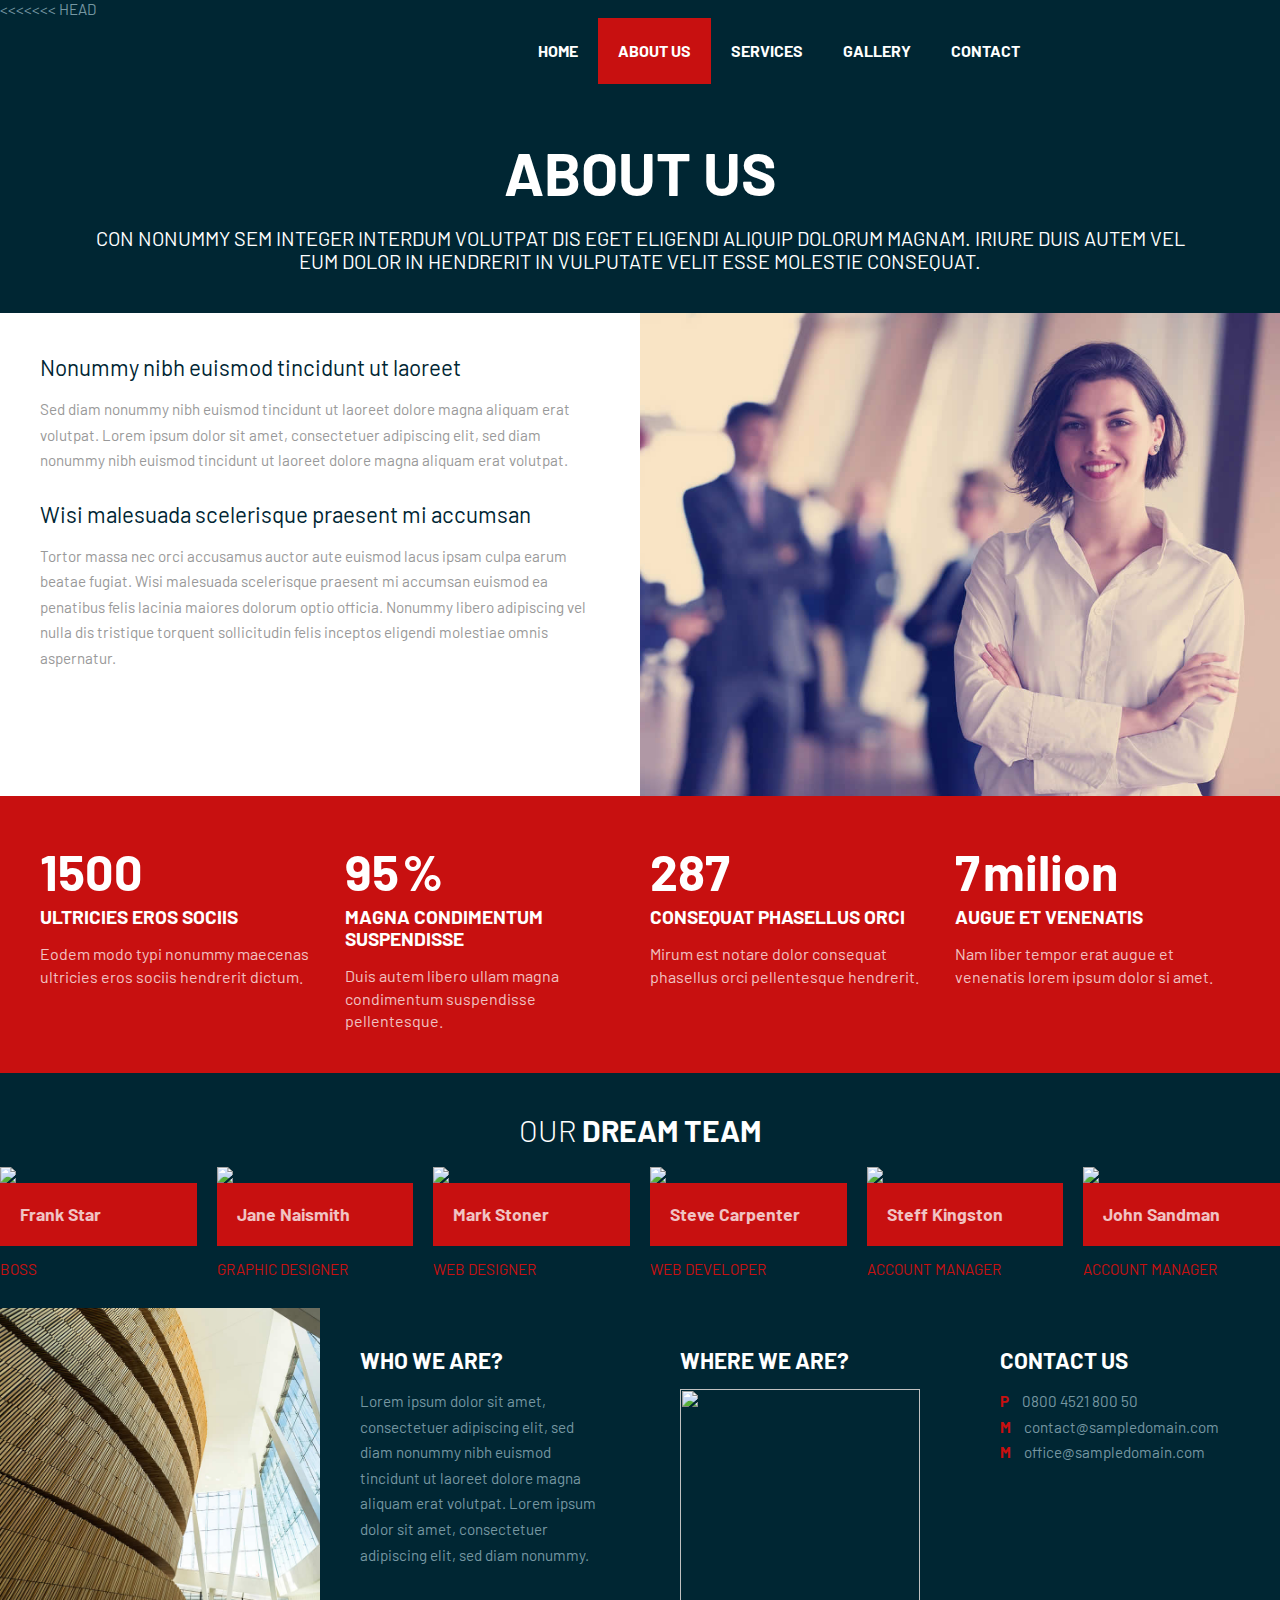
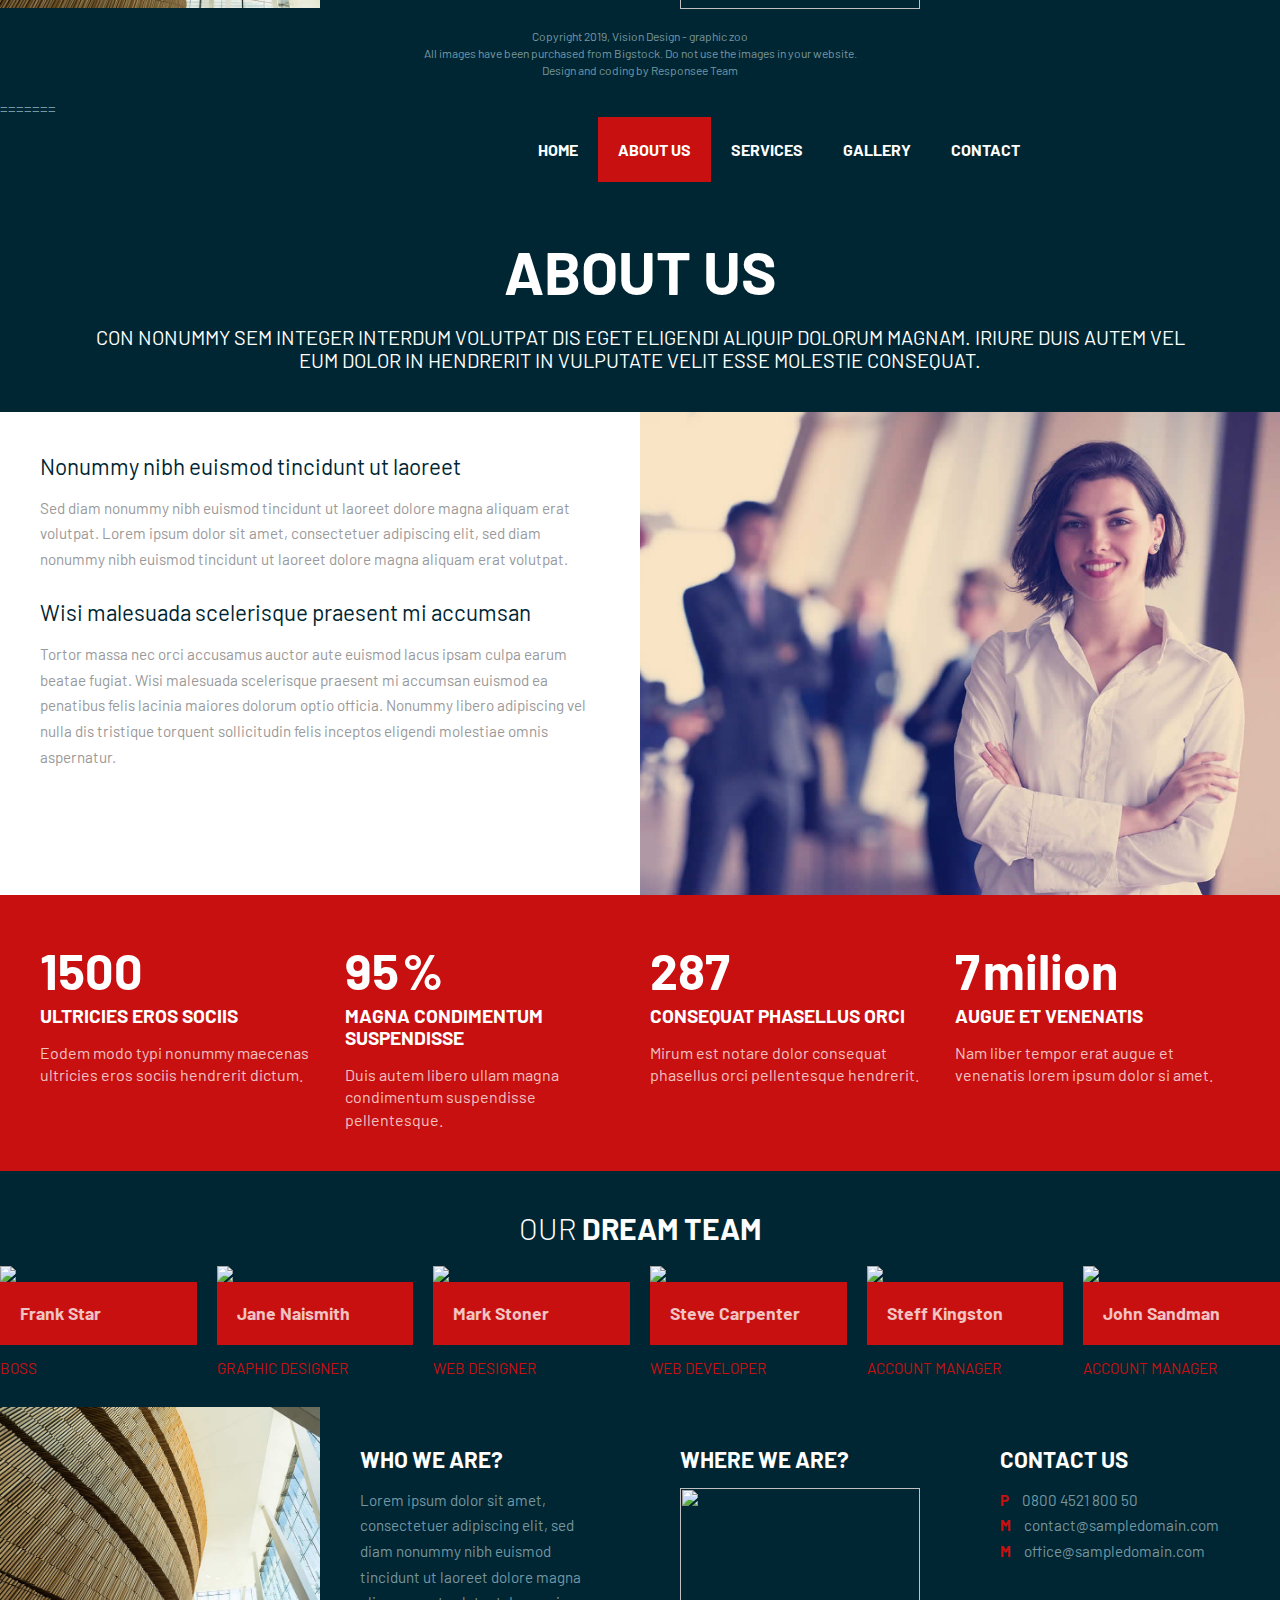
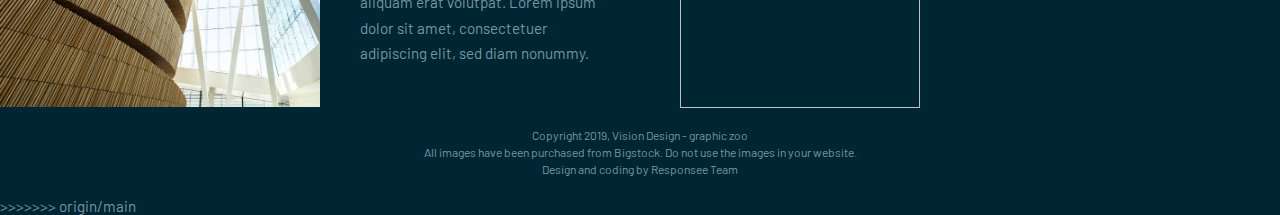
==== commit ddbac78d: "Add files via upload" ====
--- a/about-us.html
+++ b/about-us.html
@@ -1,3 +1,180 @@
+<<<<<<< HEAD
+<!DOCTYPE html>
+<html lang="en-US">
+ <head>
+    <meta charset="UTF-8">
+    <meta name="viewport" content="width=device-width, initial-scale=1.0" />
+    <title>Free responsive business website template</title>
+    <link rel="stylesheet" href="css/components.css">
+    <link rel="stylesheet" href="css/icons.css">
+    <link rel="stylesheet" href="css/responsee.css">
+    <link rel="stylesheet" href="owl-carousel/owl.carousel.css">
+    <link rel="stylesheet" href="owl-carousel/owl.theme.css">
+    <!-- CUSTOM STYLE -->      
+    <link rel="stylesheet" href="css/template-style.css">
+    <link href="https://fonts.googleapis.com/css?family=Barlow:100,300,400,700,800&amp;subset=latin-ext" rel="stylesheet">  
+    <script type="text/javascript" src="js/jquery-1.8.3.min.js"></script>
+    <script type="text/javascript" src="js/jquery-ui.min.js"></script>    
+ </head>
+
+ <!--
+    You can change the color scheme of the page. Just change the class of the <body> tag. 
+    You can use this class: "primary-color-white", "primary-color-red", "primary-color-orange", "primary-color-blue", "primary-color-aqua", "primary-color-dark" 
+    -->
+    
+    <!--
+    Each element is able to have its own background or text color. Just change the class of the element.  
+    You can use this class: 
+    "background-white", "background-red", "background-orange", "background-blue", "background-aqua", "background-primary" 
+    "text-white", "text-red", "text-orange", "text-blue", "text-aqua", "text-primary"
+    -->
+
+   <body class="size-1520 primary-color-red background-dark">
+      <!-- HEADER -->
+      <header class="grid">
+        <!-- Top Navigation -->
+        <nav class="s-12 grid background-none background-primary-hightlight">
+           <!-- logo -->
+           <a href="index.html" class="m-12 l-3 padding-2x logo">
+              <img src="img/logo.svg">
+           </a>
+           <div class="top-nav s-12 l-9"> 
+              <ul class="top-ul right chevron">
+                <li><a href="index.html">Home</a></li>
+                <li><a href="about-us.html">About Us</a></li>
+                <li><a href="services.html">Services</a></li>
+                <li><a href="gallery.html">Gallery</a></li>
+                <li><a href="contact.html">Contact</a></li>
+              </ul>
+           </div>
+        </nav>
+      </header>
+      
+      <!-- MAIN -->
+      <main role="main">
+        <!-- TOP SECTION -->
+        <header class="grid">
+        	<div class="s-12 padding-2x">
+            <h1 class="text-strong text-white text-center center text-size-60 text-uppercase margin-bottom-20">About Us</h1>
+            <p class="text-size-20 text-white text-center center text-uppercase">Con nonummy sem integer interdum volutpat dis eget eligendi aliquip dolorum magnam. Iriure duis autem vel<br> eum dolor in hendrerit in vulputate velit esse molestie consequat.</p>
+          </div>
+        </header>
+  
+        
+        <!-- SECTION 1 -->
+        <section class="grid">        
+          <div class="m-12 l-6 padding-2x background-white">
+            <h2 class="text-dark">Nonummy nibh euismod tincidunt ut laoreet</h2>
+            <p>Sed diam nonummy nibh euismod tincidunt ut laoreet dolore magna aliquam erat volutpat. Lorem ipsum dolor sit amet, consectetuer adipiscing elit, sed diam nonummy nibh euismod tincidunt ut laoreet dolore magna aliquam erat volutpat.<br><br></p>
+            <h2 class="text-dark">Wisi malesuada scelerisque praesent mi accumsan</h2>
+            <p>Tortor massa nec orci accusamus auctor aute euismod lacus ipsam culpa earum beatae fugiat. Wisi malesuada scelerisque praesent mi accumsan euismod ea penatibus felis lacinia maiores dolorum optio officia. Nonummy libero adipiscing vel nulla dis tristique torquent sollicitudin felis inceptos eligendi molestiae omnis aspernatur.<p>
+          </div>
+          
+          <!-- Image-->
+          <img class="l-6 hide-s hide-m" src="img/img-01.jpg">
+        </section>
+        
+        <!-- SECTION 2 -->
+        <section class="grid margin margin-bottom padding-2x background-primary">
+          <div class="s-12 m-6 l-3">
+            <span class="timer text-size-50 text-white text-strong">1500</span>
+            <h3 class="text-uppercase text-strong">Ultricies eros sociis</h3>
+            <p class="text-size-16 margin-m-bottom-20">Eodem modo typi nonummy maecenas ultricies eros sociis hendrerit dictum.</p> 
+          </div>
+
+          <div class="s-12 m-6 l-3">
+            <span class="timer text-size-50 text-white text-strong">95</span> <span class="text-size-50 text-white text-strong">%</span>
+            <h3 class="text-uppercase text-strong">Magna condimentum suspendisse</h3>
+            <p class="text-size-16 margin-m-bottom-20">Duis autem libero ullam magna condimentum suspendisse pellentesque.</p> 
+          </div>
+
+          <div class="s-12 m-6 l-3">
+            <span class="timer text-size-50 text-white text-strong">287</span>
+            <h3 class="text-uppercase text-strong">Consequat phasellus orci</h3>
+            <p class="text-size-16 margin-m-bottom-20">Mirum est notare dolor consequat phasellus orci pellentesque hendrerit.</p> 
+          </div>
+
+          <div class="s-12 m-6 l-3">
+            <span class="timer text-size-50 text-white text-strong">7</span> <span class="text-size-50 text-white text-strong">milion</span>
+            <h3 class="text-uppercase text-strong">Augue et venenatis</h3>
+            <p class="text-size-16 margin-m-bottom-20">Nam liber tempor erat augue et venenatis lorem ipsum dolor si amet.</p> 
+          </div>
+        </section>
+        
+        <!-- SECTION 3 -->
+        <section class="grid margin">
+          <h2 class="s-12 text-white text-thin text-size-30 text-white text-uppercase margin-top-bottom-20 center text-center">Our <b>Dream Team</b></h2> 
+          <div class="s-12 m-6 l-2 margin-bottom">
+            <img src="img/team-01.jpg"/>
+            <h4 class="background-primary padding text-strong">Frank Star</h4>
+            <p class="margin-bottom-10 text-primary text-uppercase">Boss</p>                                                                                                                                          
+          </div>
+          <div class="s-12 m-6 l-2 margin-bottom">
+            <img src="img/team-02.jpg"/>
+            <h4 class="background-primary padding text-strong">Jane Naismith</h4>
+            <p class="margin-bottom-10 text-primary text-uppercase">Graphic Designer</p>                                                                                                                                          
+          </div>
+          <div class="s-12 m-6 l-2 margin-bottom"> 
+            <img src="img/team-03.jpg"/>
+            <h4 class="background-primary padding text-strong">Mark Stoner</h4>
+            <p class="margin-bottom-10 text-primary text-uppercase">Web Designer</p>                                                                                                                                          
+          </div>
+          <div class="s-12 m-6 l-2 margin-bottom"> 
+            <img src="img/team-04.jpg"/>
+            <h4 class="background-primary padding text-strong">Steve Carpenter</h4>
+            <p class="margin-bottom-10 text-primary text-uppercase">Web Developer</p>                                                                                                                                          
+          </div>
+          <div class="s-12 m-6 l-2 margin-bottom"> 
+            <img src="img/team-05.jpg"/>
+            <h4 class="background-primary padding text-strong">Steff Kingston</h4>
+            <p class="margin-bottom-10 text-primary text-uppercase">Account Manager</p>                                                                                                                                          
+          </div>
+          <div class="s-12 m-6 l-2 margin-bottom"> 
+            <img src="img/team-06.jpg"/>
+            <h4 class="background-primary padding text-strong">John Sandman</h4>
+            <p class="margin-bottom-10 text-primary text-uppercase">Account Manager</p>                                                                                                                                          
+          </div>   
+        </section>
+                 
+      </main>
+      
+       
+      <!-- FOOTER -->
+      <footer class="grid">
+        <!-- Footer - top -->
+        <!-- Image-->
+        <div class="s-12 l-3 m-row-3 margin-bottom background-image" style="background-image:url(img/img-04.jpg)"></div>
+        
+        <div class="s-12 m-9 l-3 padding-2x margin-bottom background-dark">
+           <h2 class="text-strong text-uppercase">Who We Are?</h2>
+           <p>Lorem ipsum dolor sit amet, consectetuer adipiscing elit, sed diam nonummy nibh euismod tincidunt ut laoreet dolore magna aliquam erat volutpat. Lorem ipsum dolor sit amet, consectetuer adipiscing elit, sed diam nonummy.</p>
+        </div>
+        
+        <div class="s-12 m-9 l-3 padding-2x margin-bottom background-dark">
+           <h2 class="text-strong text-uppercase">Where We Are?</h2>
+           <img class="full-img" src="img/map.svg" alt=""/>
+        </div>
+        
+        <div class="s-12 m-9 l-3 padding-2x margin-bottom background-dark">
+           <h2 class="text-strong text-uppercase">Contact Us</h2>
+           <p><b class="text-primary margin-right-10">P</b> 0800 4521 800 50</p>
+           <p><b class="text-primary margin-right-10">M</b> <a class="text-primary-hover" href="mailto:contact@sampledomain.com">contact@sampledomain.com</a></p>
+           <p><b class="text-primary margin-right-10">M</b> <a class="text-primary-hover" href="mailto:office@sampledomain.com">office@sampledomain.com</a></p>
+        </div>
+        
+        <!-- Footer - bottom -->
+        <div class="s-12 text-center margin-bottom">
+          <p class="text-size-12">Copyright 2019, Vision Design - graphic zoo</p>
+          <p class="text-size-12">All images have been purchased from Bigstock. Do not use the images in your website.</p>
+          <p><a class="text-size-12 text-primary-hover" href="http://www.myresponsee.com" title="Responsee - lightweight responsive framework">Design and coding by Responsee Team</a></p>
+        </div>
+      </footer>                                                                    
+      <script type="text/javascript" src="js/responsee.js"></script>
+      <script type="text/javascript" src="owl-carousel/owl.carousel.js"></script>
+      <script type="text/javascript" src="js/template-scripts.js"></script>
+
+   </body>
+=======
 <!DOCTYPE html>
 <html lang="en-US">
  <head>
@@ -173,4 +350,5 @@
       <script type="text/javascript" src="js/template-scripts.js"></script>
 
    </body>
+>>>>>>> origin/main
 </html>--- a/css/components.css
+++ b/css/components.css
@@ -1,3 +1,4 @@
+
 /*
  * Components CSS - v6 - 2016-07-08
  * https://www.myresponsee.com
@@ -202,4 +203,210 @@
 }
 .grid .button {
     width: 100%;
+=======
+/*
+ * Components CSS - v6 - 2016-07-08
+ * https://www.myresponsee.com
+ * Copyright 2019, Vision Design - graphic zoo
+ * Free to use under the MIT license.
+*/
+/* Tabs */
+.tab-item {
+  background: none repeat scroll 0 0 #fff;
+  display: none;
+  padding: 1.25rem 0;
+}
+.tab-item.tab-active {
+  display: block;
+}
+.tab-content > .tab-label {
+  display: none;
+}
+.tab-nav > .tab-label {
+  float:left;
+}
+a.tab-label, a.tab-label:link, a.tab-label:visited, a.tab-label:hover {
+  background: none repeat scroll 0 0 #262626;
+  color: #fff;
+  margin-right: 1px;
+  padding: 0.625rem 1.25rem;
+  transition: background 0.20s linear 0s;
+  -o-transition: background 0.20s linear 0s;
+  -ms-transition: background 0.20s linear 0s;
+  -moz-transition: background 0.20s linear 0s;
+  -webkit-transition: background 0.20s linear 0s;
+}
+a.tab-label:hover,a.tab-label.active-btn {
+  background: none repeat scroll 0 0 #999;
+}
+.tab-label.active-btn {
+  cursor: default;
+}
+.tab-content {
+  text-align: left;
+}
+@media screen and (max-width:768px) {    
+  .tab-nav > .tab-label {
+    margin: 0.5px 0;
+    width: 100%;
+  }
+}
+/* Custom forms */
+form.customform input, form.customform select, form.customform textarea, form.customform button {
+ font-size:0.9rem;
+ font-family:inherit;
+ margin-bottom:1.25rem;
+} 
+form.customform input, form.customform select {height: 2.7rem;}
+form.customform input, form.customform textarea, form.customform select { 
+ background: none repeat scroll 0 0 #F5F5F5;
+ transition: background 0.20s linear 0s;
+ -o-transition: background 0.20s linear 0s;
+ -ms-transition: background 0.20s linear 0s;
+ -moz-transition: background 0.20s linear 0s;
+ -webkit-transition: background 0.20s linear 0s;
+}
+form.customform input:hover, form.customform textarea:hover, form.customform select:hover, form.customform input:focus, form.customform textarea:focus, form.customform select:focus {background: none repeat scroll 0 0 #fff;}
+form.customform input, form.customform textarea, form.customform select {
+ background: none repeat scroll 0 0 #F5F5F5;
+ border: 1px solid #E0E0E0;
+ padding: 0.625rem;
+ width: 100%;
+}
+form.customform input[type="file"] {
+ border: 1px solid #E0E0E0;
+ height: auto;
+ max-height: 2.7rem;
+ min-height: 2.7rem;
+ padding: 0.4rem;
+ width: 100%;
+}
+form.customform input[type="radio"], form.customform input[type="checkbox"] {
+ margin-right: 0.625rem;
+ width:auto;
+ padding:0;
+ height:auto;
+}
+form.customform option {padding: 0.625rem;}
+form.customform select[multiple="multiple"] {height: auto;}
+form.customform button {
+ width: 100%;
+ background: none repeat scroll 0 0 #152732;
+ border: 0 none;
+ color: #fff;
+ height: 2.7rem;
+ padding: 0.625rem;
+ cursor:pointer;
+ width: 100%;
+ transition: background 0.20s linear 0s;
+ -o-transition: background 0.20s linear 0s;
+ -ms-transition: background 0.20s linear 0s;
+ -moz-transition: background 0.20s linear 0s;
+ -webkit-transition: background 0.20s linear 0s;
+}
+/* Tooltip */
+a.tooltip-container,.tooltip-container {
+  border-bottom:1px dotted;
+  border-bottom-color: color;
+  cursor: help;
+  font-weight: 600;
+}
+a .tooltip-content,.tooltip-content {
+  background: #152732 none repeat scroll 0 0;
+  color: #fff!important;
+  border-radius: 3px;
+  display: none;
+  font-size: 0.8rem;
+  font-weight: normal;
+  line-height: 1.3rem;
+  margin-top: -1.25rem;
+  max-width: 300px;
+  padding: 0.625rem;
+  position: absolute;
+  z-index: 10;
+}
+.tooltip-content::after {
+  border-left: 9px solid transparent;
+  border-right: 9px solid transparent;
+  border-top: 7px solid #152732;
+  bottom: -5px;
+  clear: both;
+  content: "";
+  height: 0;
+  left: 50%;
+  margin-left: -5px;
+  position: absolute;
+  width: 0;
+}
+a.tooltip-content.tooltip-bottom,.tooltip-content.tooltip-bottom {
+  margin-top: 1.25rem;
+}
+.tooltip-content.tooltip-bottom::after {
+  border-left: 9px solid transparent;
+  border-right: 9px solid transparent;
+  border-top: 0;
+  border-bottom: 7px solid #152732;
+  top: -5px;
+}
+/* Buttons */
+.button,a.button,a.button:link,a.button:active,a.button:visited {
+  background: #777 none repeat scroll 0 0;
+  border: 0;
+  color: #fff;
+  cursor: pointer;
+  display: inline-block;
+  font-size: 0.85rem;
+  padding: 0.825rem 1rem;
+  text-align: center;
+  transition: all 0.20s linear 0s;
+  -o-transition: all 0.20s linear 0s;
+  -ms-transition: all 0.20s linear 0s;
+  -moz-transition: all 0.20s linear 0s;
+  -webkit-transition: all 0.20s linear 0s;
+}
+.button.rounded-btn {
+  border-radius: 4px;
+}
+.button.rounded-full-btn {
+  border-radius: 100px;
+}
+.button:hover {box-shadow: 0 0 10px 100px rgba(255,255,255,0.15) inset;}
+.button.secondary-btn,a.button.secondary-btn,a.button.secondary-btn:link,a.button.secondary-btn:active,a.button.secondary-btn:visited {
+  background: #444 none repeat scroll 0 0;
+}
+.button.cancel-btn,a.button.cancel-btn,a.button.cancel-btn:link,a.button.cancel-btn:active,a.button.cancel-btn:visited {
+  background: #dc003a none repeat scroll 0 0;
+}
+.button.submit-btn,a.button.submit-btn,a.button.submit-btn:link,a.button.submit-btn:active,a.button.submit-btn:visited {
+  background: #b4bf04 none repeat scroll 0 0;
+}
+.button.reload-btn,a.button.reload-btn,a.button.reload-btn:link,a.button.reload-btn:active,a.button.reload-btn:visited {
+  background: #ff9800 none repeat scroll 0 0;
+}
+.button.disabled-btn {
+  cursor: not-allowed!important;
+  opacity: 0.2;
+}
+.button i {
+  background: rgba(0, 0, 0, 0.1) none repeat scroll 0 0;
+  border-radius: 27px;
+  color: #fff!important;
+  display: inline-block;
+  font-size: 0.8rem;
+  height: 27px;
+  line-height: 27px;
+  margin-right: 5px;
+  width: 27px;
+  transition: all 0.20s linear 0s;
+  -o-transition: all 0.20s linear 0s;
+  -ms-transition: all 0.20s linear 0s;
+  -moz-transition: all 0.20s linear 0s;
+  -webkit-transition: all 0.20s linear 0s;
+}
+.button:hover > i {
+  background: rgba(0, 0, 0, 0.06) none repeat scroll 0 0;
+}
+.grid .button {
+    width: 100%;
+
 }--- a/css/icons.css
+++ b/css/icons.css
@@ -1,3 +1,795 @@
+<<<<<<< HEAD
+/* Icon font - MFG labs */
+@font-face {
+  font-family: 'mfg';
+    src: url('../font/mfglabsiconset-webfont.eot');
+    src: url('../font/mfglabsiconset-webfont.svg#mfg_labs_iconsetregular') format('svg'),
+   		   url('../font/mfglabsiconset-webfont.eot?#iefix') format('embedded-opentype'),
+         url('../font/mfglabsiconset-webfont.woff') format('woff'),
+         url('../font/mfglabsiconset-webfont.ttf') format('truetype');
+    font-weight: normal;
+    font-style: normal;
+}
+
+.icon-cloud,
+.icon-at,
+.icon-plus,
+.icon-minus,
+.icon-arrow_up,
+.icon-arrow_down,
+.icon-arrow_right,
+.icon-arrow_left,
+.icon-chevron_down,
+.icon-chevron_up,
+.icon-chevron_right,
+.icon-chevron_left,
+.icon-reorder,
+.icon-list,
+.icon-reorder_square,
+.icon-reorder_square_line,
+.icon-coverflow,
+.icon-coverflow_line,
+.icon-pause,
+.icon-play,
+.icon-step_forward,
+.icon-step_backward,
+.icon-fast_forward,
+.icon-fast_backward,
+.icon-cloud_upload,
+.icon-cloud_download,
+.icon-data_science,
+.icon-data_science_black,
+.icon-globe,
+.icon-globe_black,
+.icon-math_ico,
+.icon-math,
+.icon-math_black,
+.icon-paperplane_ico,
+.icon-paperplane,
+.icon-paperplane_black,
+.icon-color_balance,
+.icon-star,
+.icon-star_half,
+.icon-star_empty,
+.icon-star_half_empty,
+.icon-reload,
+.icon-heart,
+.icon-heart_broken,
+.icon-hashtag,
+.icon-reply,
+.icon-retweet,
+.icon-signin,
+.icon-signout,
+.icon-download,
+.icon-upload,
+.icon-placepin,
+.icon-display_screen,
+.icon-tablet,
+.icon-smartphone,
+.icon-connected_object,
+.icon-lock,
+.icon-unlock,
+.icon-camera,
+.icon-isight,
+.icon-video_camera,
+.icon-random,
+.icon-message,
+.icon-discussion,
+.icon-calendar,
+.icon-ringbell,
+.icon-movie,
+.icon-mail,
+.icon-pen,
+.icon-settings,
+.icon-measure,
+.icon-vector,
+.icon-vector_pen,
+.icon-mute_on,
+.icon-mute_off,
+.icon-home,
+.icon-sheet,
+.icon-arrow_big_right,
+.icon-arrow_big_left,
+.icon-arrow_big_down,
+.icon-arrow_big_up,
+.icon-dribbble_circle,
+.icon-dribbble,
+.icon-facebook_circle,
+.icon-facebook,
+.icon-git_circle_alt,
+.icon-git_circle,
+.icon-git,
+.icon-octopus,
+.icon-twitter_circle,
+.icon-twitter,
+.icon-google_plus_circle,
+.icon-google_plus,
+.icon-linked_in_circle,
+.icon-linked_in,
+.icon-instagram,
+.icon-instagram_circle,
+.icon-mfg_icon,
+.icon-xing,
+.icon-xing_circle,
+.icon-mfg_icon_circle,
+.icon-user,
+.icon-user_male,
+.icon-user_female,
+.icon-users,
+.icon-file_open,
+.icon-file_close,
+.icon-file_alt,
+.icon-file_close_alt,
+.icon-attachment,
+.icon-check,
+.icon-cross_mark,
+.icon-cancel_circle,
+.icon-check_circle,
+.icon-magnifying,
+.icon-inbox,
+.icon-clock,
+.icon-stopwatch,
+.icon-hourglass,
+.icon-trophy,
+.icon-unlock_alt,
+.icon-lock_alt,
+.icon-arrow_doubled_right,
+.icon-arrow_doubled_left,
+.icon-arrow_doubled_down,
+.icon-arrow_doubled_up,
+.icon-link,
+.icon-warning,
+.icon-warning_alt,
+.icon-magnifying_plus,
+.icon-magnifying_minus,
+.icon-white_question,
+.icon-black_question,
+.icon-stop,
+.icon-share,
+.icon-eye,
+.icon-trash_can,
+.icon-hard_drive,
+.icon-information_black,
+.icon-information_white,
+.icon-printer,
+.icon-letter,
+.icon-soundcloud,
+.icon-soundcloud_circle,
+.icon-anchor,
+.icon-female_sign,
+.icon-male_sign,
+.icon-joystick,
+.icon-high_voltage,
+.icon-fire,
+.icon-newspaper,
+.icon-chart,
+.icon-spread,
+.icon-spinner_1,
+.icon-spinner_2,
+.icon-chart_alt,
+.icon-label,
+.icon-brush,
+.icon-refresh,
+.icon-node,
+.icon-node_2,
+.icon-node_3,
+.icon-link_2_nodes,
+.icon-link_3_nodes,
+.icon-link_loop_nodes,
+.icon-node_size,
+.icon-node_color,
+.icon-layout_directed,
+.icon-layout_radial,
+.icon-layout_hierarchical,
+.icon-node_link_direction,
+.icon-node_link_short_path,
+.icon-node_cluster,
+.icon-display_graph,
+.icon-node_link_weight,
+.icon-more_node_links,
+.icon-node_shape,
+.icon-node_icon,
+.icon-node_text,
+.icon-node_link_text,
+.icon-node_link_color,
+.icon-node_link_shape,
+.icon-credit_card,
+.icon-disconnect,
+.icon-graph,
+.icon-new_user {
+  font-family: 'mfg';
+  font-style: normal;
+  font-variant: normal;
+  font-weight: normal;
+  color:#e3e3e3;
+  speak: none; 
+  text-transform: none;
+  /* Better Font Rendering =========== */
+  -webkit-font-smoothing: antialiased;
+  -moz-osx-font-smoothing: grayscale;
+}
+.icon2x {font-size: 2rem;}
+.icon3x {font-size: 3rem;}
+
+.icon-cloud:before { content: "\2601"; }
+.icon-at:before { content: "\0040"; }
+.icon-plus:before { content: "\002B"; }
+.icon-minus:before { content: "\2212"; }
+.icon-arrow_up:before { content: "\2191"; }
+.icon-arrow_down:before { content: "\2193"; }
+.icon-arrow_right:before { content: "\2192"; }
+.icon-arrow_left:before { content: "\2190"; }
+.icon-chevron_down:before { content: "\f004"; }
+.icon-chevron_up:before { content: "\f005"; }
+.icon-chevron_right:before { content: "\f006"; }
+.icon-chevron_left:before { content: "\f007"; }
+.icon-reorder:before { content: "\f008"; }
+.icon-list:before { content: "\f009"; }
+.icon-reorder_square:before { content: "\f00a"; }
+.icon-reorder_square_line:before { content: "\f00b"; }
+.icon-coverflow:before { content: "\f00c"; }
+.icon-coverflow_line:before { content: "\f00d"; }
+.icon-pause:before { content: "\f00e"; }
+.icon-play:before { content: "\f00f"; }
+.icon-step_forward:before { content: "\f010"; }
+.icon-step_backward:before { content: "\f011"; }
+.icon-fast_forward:before { content: "\f012"; }
+.icon-fast_backward:before { content: "\f013"; }
+.icon-cloud_upload:before { content: "\f014"; }
+.icon-cloud_download:before { content: "\f015"; }
+.icon-data_science:before { content: "\f016"; }
+.icon-data_science_black:before { content: "\f017"; }
+.icon-globe:before { content: "\f018"; }
+.icon-globe_black:before { content: "\f019"; }
+.icon-math_ico:before { content: "\f01a"; }
+.icon-math:before { content: "\f01b"; }
+.icon-math_black:before { content: "\f01c"; }
+.icon-paperplane_ico:before { content: "\f01d"; }
+.icon-paperplane:before { content: "\f01e"; }
+.icon-paperplane_black:before { content: "\f01f"; }
+.icon-color_balance:before { content: "\f020"; }
+.icon-star:before { content: "\2605"; }
+.icon-star_half:before { content: "\f022"; }
+.icon-star_empty:before { content: "\2606"; }
+.icon-star_half_empty:before { content: "\f024"; }
+.icon-reload:before { content: "\f025"; }
+.icon-heart:before { content: "\2665"; }
+.icon-heart_broken:before { content: "\f028"; }
+.icon-hashtag:before { content: "\f029"; }
+.icon-reply:before { content: "\f02a"; }
+.icon-retweet:before { content: "\f02b"; }
+.icon-signin:before { content: "\f02c"; }
+.icon-signout:before { content: "\f02d"; }
+.icon-download:before { content: "\f02e"; }
+.icon-upload:before { content: "\f02f"; }
+.icon-placepin:before { content: "\f031"; }
+.icon-display_screen:before { content: "\f032"; }
+.icon-tablet:before { content: "\f033"; }
+.icon-smartphone:before { content: "\f034"; }
+.icon-connected_object:before { content: "\f035"; }
+.icon-lock:before { content: "\F512"; }
+.icon-unlock:before { content: "\F513"; }
+.icon-camera:before { content: "\F4F7"; }
+.icon-isight:before { content: "\f039"; }
+.icon-video_camera:before { content: "\f03a"; }
+.icon-random:before { content: "\f03b"; }
+.icon-message:before { content: "\F4AC"; }
+.icon-discussion:before { content: "\f03d"; }
+.icon-calendar:before { content: "\F4C5"; }
+.icon-ringbell:before { content: "\f03f"; }
+.icon-movie:before { content: "\f040"; }
+.icon-mail:before { content: "\2709"; }
+.icon-pen:before { content: "\270F"; }
+.icon-settings:before { content: "\9881"; }
+.icon-measure:before { content: "\f044"; }
+.icon-vector:before { content: "\f045"; }
+.icon-vector_pen:before { content: "\2712"; }
+.icon-mute_on:before { content: "\f047"; }
+.icon-mute_off:before { content: "\f048"; }
+.icon-home:before { content: "\2302"; }
+.icon-sheet:before { content: "\f04a"; }
+.icon-arrow_big_right:before { content: "\21C9"; }
+.icon-arrow_big_left:before { content: "\21C7"; }
+.icon-arrow_big_down:before { content: "\21CA"; }
+.icon-arrow_big_up:before { content: "\21C8"; }
+.icon-dribbble_circle:before { content: "\f04f"; }
+.icon-dribbble:before { content: "\f050"; }
+.icon-facebook_circle:before { content: "\f051"; }
+.icon-facebook:before { content: "\f052"; }
+.icon-git_circle_alt:before { content: "\f053"; }
+.icon-git_circle:before { content: "\f054"; }
+.icon-git:before { content: "\f055"; }
+.icon-octopus:before { content: "\f056"; }
+.icon-twitter_circle:before { content: "\f057"; }
+.icon-twitter:before { content: "\f058"; }
+.icon-google_plus_circle:before { content: "\f059"; }
+.icon-google_plus:before { content: "\f05a"; }
+.icon-linked_in_circle:before { content: "\f05b"; }
+.icon-linked_in:before { content: "\f05c"; }
+.icon-instagram:before { content: "\f05d"; }
+.icon-instagram_circle:before { content: "\f05e"; }
+.icon-mfg_icon:before { content: "\f05f"; }
+.icon-xing:before { content: "\F532"; }
+.icon-xing_circle:before { content: "\F533"; }
+.icon-mfg_icon_circle:before { content: "\f060"; }
+.icon-user:before { content: "\f061"; }
+.icon-user_male:before { content: "\f062"; }
+.icon-user_female:before { content: "\f063"; }
+.icon-users:before { content: "\f064"; }
+.icon-file_open:before { content: "\F4C2"; }
+.icon-file_close:before { content: "\f067"; }
+.icon-file_alt:before { content: "\f068"; }
+.icon-file_close_alt:before { content: "\f069"; }
+.icon-attachment:before { content: "\f06a"; }
+.icon-check:before { content: "\2713"; }
+.icon-cross_mark:before { content: "\274C"; }
+.icon-cancel_circle:before { content: "\F06E"; }
+.icon-check_circle:before { content: "\f06d"; }
+.icon-magnifying:before { content: "\F50D"; }
+.icon-inbox:before { content: "\f070"; }
+.icon-clock:before { content: "\23F2"; }
+.icon-stopwatch:before { content: "\23F1"; }
+.icon-hourglass:before { content: "\231B"; }
+.icon-trophy:before { content: "\f074"; }
+.icon-unlock_alt:before { content: "\F075"; }
+.icon-lock_alt:before { content: "\F510"; }
+.icon-arrow_doubled_right:before { content: "\21D2"; }
+.icon-arrow_doubled_left:before { content: "\21D0"; }
+.icon-arrow_doubled_down:before { content: "\21D3"; }
+.icon-arrow_doubled_up:before { content: "\21D1"; }
+.icon-link:before { content: "\f07B"; }
+.icon-warning:before { content: "\2757"; }
+.icon-warning_alt:before { content: "\2755"; }
+.icon-magnifying_plus:before { content: "\f07E"; }
+.icon-magnifying_minus:before { content: "\f07F"; }
+.icon-white_question:before { content: "\2754"; }
+.icon-black_question:before { content: "\2753"; }
+.icon-stop:before { content: "\f080"; }
+.icon-share:before { content: "\f081"; }
+.icon-eye:before { content: "\f082"; }
+.icon-trash_can:before { content: "\f083"; }
+.icon-hard_drive:before { content: "\f084"; }
+.icon-information_black:before { content: "\f085"; }
+.icon-information_white:before { content: "\f086"; }
+.icon-printer:before { content: "\f087"; }
+.icon-letter:before { content: "\f088"; }
+.icon-soundcloud:before { content: "\f089"; }
+.icon-soundcloud_circle:before { content: "\f08A"; }
+.icon-anchor:before { content: "\2693"; }
+.icon-female_sign:before { content: "\2640"; }
+.icon-male_sign:before { content: "\2642"; }
+.icon-joystick:before { content: "\F514"; }
+.icon-high_voltage:before { content: "\26A1"; }
+.icon-fire:before { content: "\F525"; }
+.icon-newspaper:before { content: "\F4F0"; }
+.icon-chart:before { content: "\F526"; }
+.icon-spread:before { content: "\F527"; }
+.icon-spinner_1:before { content: "\F528"; }
+.icon-spinner_2:before { content: "\F529"; }
+.icon-chart_alt:before { content: "\F530"; }
+.icon-label:before { content: "\F531"; }
+.icon-brush:before { content: "\E000"; }
+.icon-refresh:before { content: "\E001"; }
+.icon-node:before { content: "\E002"; }
+.icon-node_2:before { content: "\E003"; }
+.icon-node_3:before { content: "\E004"; }
+.icon-link_2_nodes:before { content: "\E005"; }
+.icon-link_3_nodes:before { content: "\E006"; }
+.icon-link_loop_nodes:before { content: "\E007"; }
+.icon-node_size:before { content: "\E008"; }
+.icon-node_color:before { content: "\E009"; }
+.icon-layout_directed:before { content: "\E010"; }
+.icon-layout_radial:before { content: "\E011"; }
+.icon-layout_hierarchical:before { content: "\E012"; }
+.icon-node_link_direction:before { content: "\E013"; }
+.icon-node_link_short_path:before { content: "\E014"; }
+.icon-node_cluster:before { content: "\E015"; }
+.icon-display_graph:before { content: "\E016"; }
+.icon-node_link_weight:before { content: "\E017"; }
+.icon-more_node_links:before { content: "\E018"; }
+.icon-node_shape:before { content: "\E00A"; }
+.icon-node_icon:before { content: "\E00B"; }
+.icon-node_text:before { content: "\E00C"; }
+.icon-node_link_text:before { content: "\E00D"; }
+.icon-node_link_color:before { content: "\E00E"; }
+.icon-node_link_shape:before { content: "\E00F"; }
+.icon-credit_card:before { content: "\F4B3"; }
+.icon-disconnect:before { content: "\F534"; }
+.icon-graph:before { content: "\F535"; }
+.icon-new_user:before { content: "\F536"; }
+
+
+/* Icon font - Simple Line Icons */
+@font-face {
+  font-family: 'sli';
+  src: url('../font/Simple-Line-Icons.eot?v=2.2.2');
+  src: url('../font/Simple-Line-Icons.eot?v=2.2.2#iefix') format('embedded-opentype'), url('../font/Simple-Line-Icons.ttf?v=2.2.2') format('truetype'), url('../font/Simple-Line-Icons.woff2?v=2.2.2') format('woff2'), url('../font/Simple-Line-Icons.woff?v=2.2.2') format('woff'), url('../font/Simple-Line-Icons.svg?v=2.2.2#simple-line-icons') format('svg');
+  font-weight: normal;
+  font-style: normal;
+}
+
+.icon-sli-user,
+.icon-sli-people,
+.icon-sli-user-female,
+.icon-sli-user-follow,
+.icon-sli-user-following,
+.icon-sli-user-unfollow,
+.icon-sli-login,
+.icon-sli-logout,
+.icon-sli-emotsmile,
+.icon-sli-phone,
+.icon-sli-call-end,
+.icon-sli-call-in,
+.icon-sli-call-out,
+.icon-sli-map,
+.icon-sli-location-pin,
+.icon-sli-direction,
+.icon-sli-directions,
+.icon-sli-compass,
+.icon-sli-layers,
+.icon-sli-menu,
+.icon-sli-list,
+.icon-sli-options-vertical,
+.icon-sli-options,
+.icon-sli-arrow-down,
+.icon-sli-arrow-left,
+.icon-sli-arrow-right,
+.icon-sli-arrow-up,
+.icon-sli-arrow-up-circle,
+.icon-sli-arrow-left-circle,
+.icon-sli-arrow-right-circle,
+.icon-sli-arrow-down-circle,
+.icon-sli-check,
+.icon-sli-clock,
+.icon-sli-plus,
+.icon-sli-minus,
+.icon-sli-close,
+.icon-sli-organization,
+.icon-sli-trophy,
+.icon-sli-screen-smartphone,
+.icon-sli-screen-desktop,
+.icon-sli-plane,
+.icon-sli-notebook,
+.icon-sli-mustache,
+.icon-sli-mouse,
+.icon-sli-magnet,
+.icon-sli-energy,
+.icon-sli-disc,
+.icon-sli-cursor,
+.icon-sli-cursor-move,
+.icon-sli-crop,
+.icon-sli-chemistry,
+.icon-sli-speedometer,
+.icon-sli-shield,
+.icon-sli-screen-tablet,
+.icon-sli-magic-wand,
+.icon-sli-hourglass,
+.icon-sli-graduation,
+.icon-sli-ghost,
+.icon-sli-game-controller,
+.icon-sli-fire,
+.icon-sli-eyeglass,
+.icon-sli-envelope-open,
+.icon-sli-envelope-letter,
+.icon-sli-bell,
+.icon-sli-badge,
+.icon-sli-anchor,
+.icon-sli-wallet,
+.icon-sli-vector,
+.icon-sli-speech,
+.icon-sli-puzzle,
+.icon-sli-printer,
+.icon-sli-present,
+.icon-sli-playlist,
+.icon-sli-pin,
+.icon-sli-picture,
+.icon-sli-handbag,
+.icon-sli-globe-alt,
+.icon-sli-globe,
+.icon-sli-folder-alt,
+.icon-sli-folder,
+.icon-sli-film,
+.icon-sli-feed,
+.icon-sli-drop,
+.icon-sli-drawer,
+.icon-sli-docs,
+.icon-sli-doc,
+.icon-sli-diamond,
+.icon-sli-cup,
+.icon-sli-calculator,
+.icon-sli-bubbles,
+.icon-sli-briefcase,
+.icon-sli-book-open,
+.icon-sli-basket-loaded,
+.icon-sli-basket,
+.icon-sli-bag,
+.icon-sli-action-undo,
+.icon-sli-action-redo,
+.icon-sli-wrench,
+.icon-sli-umbrella,
+.icon-sli-trash,
+.icon-sli-tag,
+.icon-sli-support,
+.icon-sli-frame,
+.icon-sli-size-fullscreen,
+.icon-sli-size-actual,
+.icon-sli-shuffle,
+.icon-sli-share-alt,
+.icon-sli-share,
+.icon-sli-rocket,
+.icon-sli-question,
+.icon-sli-pie-chart,
+.icon-sli-pencil,
+.icon-sli-note,
+.icon-sli-loop,
+.icon-sli-home,
+.icon-sli-grid,
+.icon-sli-graph,
+.icon-sli-microphone,
+.icon-sli-music-tone-alt,
+.icon-sli-music-tone,
+.icon-sli-earphones-alt,
+.icon-sli-earphones,
+.icon-sli-equalizer,
+.icon-sli-like,
+.icon-sli-dislike,
+.icon-sli-control-start,
+.icon-sli-control-rewind,
+.icon-sli-control-play,
+.icon-sli-control-pause,
+.icon-sli-control-forward,
+.icon-sli-control-end,
+.icon-sli-volume-1,
+.icon-sli-volume-2,
+.icon-sli-volume-off,
+.icon-sli-calendar,
+.icon-sli-bulb,
+.icon-sli-chart,
+.icon-sli-ban,
+.icon-sli-bubble,
+.icon-sli-camrecorder,
+.icon-sli-camera,
+.icon-sli-cloud-download,
+.icon-sli-cloud-upload,
+.icon-sli-envelope,
+.icon-sli-eye,
+.icon-sli-flag,
+.icon-sli-heart,
+.icon-sli-info,
+.icon-sli-key,
+.icon-sli-link,
+.icon-sli-lock,
+.icon-sli-lock-open,
+.icon-sli-magnifier,
+.icon-sli-magnifier-add,
+.icon-sli-magnifier-remove,
+.icon-sli-paper-clip,
+.icon-sli-paper-plane,
+.icon-sli-power,
+.icon-sli-refresh,
+.icon-sli-reload,
+.icon-sli-settings,
+.icon-sli-star,
+.icon-sli-symbol-female,
+.icon-sli-symbol-male,
+.icon-sli-target,
+.icon-sli-credit-card,
+.icon-sli-paypal,
+.icon-sli-social-tumblr,
+.icon-sli-social-twitter,
+.icon-sli-social-facebook,
+.icon-sli-social-instagram,
+.icon-sli-social-linkedin,
+.icon-sli-social-pinterest,
+.icon-sli-social-github,
+.icon-sli-social-google,
+.icon-sli-social-reddit,
+.icon-sli-social-skype,
+.icon-sli-social-dribbble,
+.icon-sli-social-behance,
+.icon-sli-social-foursqare,
+.icon-sli-social-soundcloud,
+.icon-sli-social-spotify,
+.icon-sli-social-stumbleupon,
+.icon-sli-social-youtube,
+.icon-sli-social-dropbox {
+  font-family: 'sli';
+  font-style: normal;  
+  font-variant: normal;
+  font-weight: normal;
+  color:#e3e3e3;
+  speak: none;
+  text-transform: none;
+  /* Better Font Rendering =========== */
+  -webkit-font-smoothing: antialiased;
+  -moz-osx-font-smoothing: grayscale;
+}
+.icon-sli-user:before { content: "\e005"; }
+.icon-sli-people:before { content: "\e001"; }
+.icon-sli-user-female:before { content: "\e000"; }
+.icon-sli-user-follow:before { content: "\e002"; }
+.icon-sli-user-following:before { content: "\e003"; }
+.icon-sli-user-unfollow:before { content: "\e004"; }
+.icon-sli-login:before { content: "\e066"; }
+.icon-sli-logout:before { content: "\e065"; }
+.icon-sli-emotsmile:before { content: "\e021"; }
+.icon-sli-phone:before { content: "\e600"; }
+.icon-sli-call-end:before { content: "\e048"; }
+.icon-sli-call-in:before { content: "\e047"; }
+.icon-sli-call-out:before { content: "\e046"; }
+.icon-sli-map:before { content: "\e033"; }
+.icon-sli-location-pin:before { content: "\e096"; }
+.icon-sli-direction:before { content: "\e042"; }
+.icon-sli-directions:before { content: "\e041"; }
+.icon-sli-compass:before { content: "\e045"; }
+.icon-sli-layers:before { content: "\e034"; }
+.icon-sli-menu:before { content: "\e601"; }
+.icon-sli-list:before { content: "\e067"; }
+.icon-sli-options-vertical:before { content: "\e602"; }
+.icon-sli-options:before { content: "\e603"; }
+.icon-sli-arrow-down:before { content: "\e604"; }
+.icon-sli-arrow-left:before { content: "\e605"; }
+.icon-sli-arrow-right:before { content: "\e606"; }
+.icon-sli-arrow-up:before { content: "\e607"; }
+.icon-sli-arrow-up-circle:before { content: "\e078"; }
+.icon-sli-arrow-left-circle:before { content: "\e07a"; }
+.icon-sli-arrow-right-circle:before { content: "\e079"; }
+.icon-sli-arrow-down-circle:before { content: "\e07b"; }
+.icon-sli-check:before { content: "\e080"; }
+.icon-sli-clock:before { content: "\e081"; }
+.icon-sli-plus:before { content: "\e095"; }
+.icon-sli-minus:before { content: "\e615"; }
+.icon-sli-close:before { content: "\e082"; }
+.icon-sli-organization:before { content: "\e616"; }
+
+.icon-sli-trophy:before { content: "\e006"; }
+.icon-sli-screen-smartphone:before { content: "\e010"; }
+.icon-sli-screen-desktop:before { content: "\e011"; }
+.icon-sli-plane:before { content: "\e012"; }
+.icon-sli-notebook:before { content: "\e013"; }
+.icon-sli-mustache:before { content: "\e014"; }
+.icon-sli-mouse:before { content: "\e015"; }
+.icon-sli-magnet:before { content: "\e016"; }
+.icon-sli-energy:before { content: "\e020"; }
+.icon-sli-disc:before { content: "\e022"; }
+.icon-sli-cursor:before { content: "\e06e"; }
+.icon-sli-cursor-move:before { content: "\e023"; }
+.icon-sli-crop:before { content: "\e024"; }
+.icon-sli-chemistry:before { content: "\e026"; }
+.icon-sli-speedometer:before { content: "\e007"; }
+.icon-sli-shield:before { content: "\e00e"; }
+.icon-sli-screen-tablet:before { content: "\e00f"; }
+.icon-sli-magic-wand:before { content: "\e017"; }
+.icon-sli-hourglass:before { content: "\e018"; }
+.icon-sli-graduation:before { content: "\e019"; }
+.icon-sli-ghost:before { content: "\e01a"; }
+.icon-sli-game-controller:before { content: "\e01b"; }
+.icon-sli-fire:before { content: "\e01c"; }
+.icon-sli-eyeglass:before { content: "\e01d"; }
+.icon-sli-envelope-open:before { content: "\e01e"; }
+.icon-sli-envelope-letter:before { content: "\e01f"; }
+.icon-sli-bell:before { content: "\e027"; }
+.icon-sli-badge:before { content: "\e028"; }
+.icon-sli-anchor:before { content: "\e029"; }
+.icon-sli-wallet:before { content: "\e02a"; }
+.icon-sli-vector:before { content: "\e02b"; }
+.icon-sli-speech:before { content: "\e02c"; }
+.icon-sli-puzzle:before { content: "\e02d"; }
+.icon-sli-printer:before { content: "\e02e"; }
+.icon-sli-present:before { content: "\e02f"; }
+.icon-sli-playlist:before { content: "\e030"; }
+.icon-sli-pin:before { content: "\e031"; }
+.icon-sli-picture:before { content: "\e032"; }
+.icon-sli-handbag:before { content: "\e035"; }
+.icon-sli-globe-alt:before { content: "\e036"; }
+.icon-sli-globe:before { content: "\e037"; }
+.icon-sli-folder-alt:before { content: "\e039"; }
+.icon-sli-folder:before { content: "\e089"; }
+.icon-sli-film:before { content: "\e03a"; }
+.icon-sli-feed:before { content: "\e03b"; }
+.icon-sli-drop:before { content: "\e03e"; }
+.icon-sli-drawer:before { content: "\e03f"; }
+.icon-sli-docs:before { content: "\e040"; }
+.icon-sli-doc:before { content: "\e085"; }
+.icon-sli-diamond:before { content: "\e043"; }
+.icon-sli-cup:before { content: "\e044"; }
+.icon-sli-calculator:before { content: "\e049"; }
+.icon-sli-bubbles:before { content: "\e04a"; }
+.icon-sli-briefcase:before { content: "\e04b"; }
+.icon-sli-book-open:before { content: "\e04c"; }
+.icon-sli-basket-loaded:before { content: "\e04d"; }
+.icon-sli-basket:before { content: "\e04e"; }
+.icon-sli-bag:before { content: "\e04f"; }
+.icon-sli-action-undo:before { content: "\e050"; }
+.icon-sli-action-redo:before { content: "\e051"; }
+.icon-sli-wrench:before { content: "\e052"; }
+.icon-sli-umbrella:before { content: "\e053"; }
+.icon-sli-trash:before { content: "\e054"; }
+.icon-sli-tag:before { content: "\e055"; }
+.icon-sli-support:before { content: "\e056"; }
+.icon-sli-frame:before { content: "\e038"; }
+.icon-sli-size-fullscreen:before { content: "\e057"; }
+.icon-sli-size-actual:before { content: "\e058"; }
+.icon-sli-shuffle:before { content: "\e059"; }
+.icon-sli-share-alt:before { content: "\e05a"; }
+.icon-sli-share:before { content: "\e05b"; }
+.icon-sli-rocket:before { content: "\e05c"; }
+.icon-sli-question:before { content: "\e05d"; }
+.icon-sli-pie-chart:before { content: "\e05e"; }
+.icon-sli-pencil:before { content: "\e05f"; }
+.icon-sli-note:before { content: "\e060"; }
+.icon-sli-loop:before { content: "\e064"; }
+.icon-sli-home:before { content: "\e069"; }
+.icon-sli-grid:before { content: "\e06a"; }
+.icon-sli-graph:before { content: "\e06b"; }
+.icon-sli-microphone:before { content: "\e063"; }
+.icon-sli-music-tone-alt:before { content: "\e061"; }
+.icon-sli-music-tone:before { content: "\e062"; }
+.icon-sli-earphones-alt:before { content: "\e03c"; }
+.icon-sli-earphones:before { content: "\e03d"; }
+.icon-sli-equalizer:before { content: "\e06c"; }
+.icon-sli-like:before { content: "\e068"; }
+.icon-sli-dislike:before { content: "\e06d"; }
+.icon-sli-control-start:before { content: "\e06f"; }
+.icon-sli-control-rewind:before { content: "\e070"; }
+.icon-sli-control-play:before { content: "\e071"; }
+.icon-sli-control-pause:before { content: "\e072"; }
+.icon-sli-control-forward:before { content: "\e073"; }
+.icon-sli-control-end:before { content: "\e074"; }
+.icon-sli-volume-1:before { content: "\e09f"; }
+.icon-sli-volume-2:before { content: "\e0a0"; }
+.icon-sli-volume-off:before { content: "\e0a1"; }
+.icon-sli-calendar:before { content: "\e075"; }
+.icon-sli-bulb:before { content: "\e076"; }
+.icon-sli-chart:before { content: "\e077"; }
+.icon-sli-ban:before { content: "\e07c"; }
+.icon-sli-bubble:before { content: "\e07d"; }
+.icon-sli-camrecorder:before { content: "\e07e"; }
+.icon-sli-camera:before { content: "\e07f"; }
+.icon-sli-cloud-download:before { content: "\e083"; }
+.icon-sli-cloud-upload:before { content: "\e084"; }
+.icon-sli-envelope:before { content: "\e086"; }
+.icon-sli-eye:before { content: "\e087"; }
+.icon-sli-flag:before { content: "\e088"; }
+.icon-sli-heart:before { content: "\e08a"; }
+.icon-sli-info:before { content: "\e08b"; }
+.icon-sli-key:before { content: "\e08c"; }
+.icon-sli-link:before { content: "\e08d"; }
+.icon-sli-lock:before { content: "\e08e"; }
+.icon-sli-lock-open:before { content: "\e08f"; }
+.icon-sli-magnifier:before { content: "\e090"; }
+.icon-sli-magnifier-add:before { content: "\e091"; }
+.icon-sli-magnifier-remove:before { content: "\e092"; }
+.icon-sli-paper-clip:before { content: "\e093"; }
+.icon-sli-paper-plane:before { content: "\e094"; }
+.icon-sli-power:before { content: "\e097"; }
+.icon-sli-refresh:before { content: "\e098"; }
+.icon-sli-reload:before { content: "\e099"; }
+.icon-sli-settings:before { content: "\e09a"; }
+.icon-sli-star:before { content: "\e09b"; }
+.icon-sli-symbol-female:before { content: "\e09c"; }
+.icon-sli-symbol-male:before { content: "\e09d"; }
+.icon-sli-target:before { content: "\e09e"; }
+.icon-sli-credit-card:before { content: "\e025"; }
+.icon-sli-paypal:before { content: "\e608"; }
+.icon-sli-social-tumblr:before { content: "\e00a"; }
+.icon-sli-social-twitter:before { content: "\e009"; }
+.icon-sli-social-facebook:before { content: "\e00b"; }
+.icon-sli-social-instagram:before { content: "\e609"; }
+.icon-sli-social-linkedin:before { content: "\e60a"; }
+.icon-sli-social-pinterest:before { content: "\e60b"; }
+.icon-sli-social-github:before { content: "\e60c"; }
+.icon-sli-social-google:before { content: "\e60d"; }
+.icon-sli-social-reddit:before { content: "\e60e"; }
+.icon-sli-social-skype:before { content: "\e60f"; }
+.icon-sli-social-dribbble:before { content: "\e00d"; }
+.icon-sli-social-behance:before { content: "\e610"; }
+.icon-sli-social-foursqare:before { content: "\e611"; }
+.icon-sli-social-soundcloud:before { content: "\e612"; }
+.icon-sli-social-spotify:before { content: "\e613"; }
+.icon-sli-social-stumbleupon:before { content: "\e614"; }
+.icon-sli-social-youtube:before { content: "\e008"; }
+=======
 /* Icon font - MFG labs */
 @font-face {
   font-family: 'mfg';
@@ -788,4 +1580,5 @@
 .icon-sli-social-spotify:before { content: "\e613"; }
 .icon-sli-social-stumbleupon:before { content: "\e614"; }
 .icon-sli-social-youtube:before { content: "\e008"; }
+>>>>>>> origin/main
 .icon-sli-social-dropbox:before { content: "\e00c"; }--- a/css/responsee.css
+++ b/css/responsee.css
@@ -1,3 +1,4 @@
+
 /*
  * Responsee CSS - v6 - 2019-06-22
  * https://www.myresponsee.com
@@ -1109,4 +1110,1117 @@
 .grid .grid {
   padding:0;
   width:100%;
+=======
+/*
+ * Responsee CSS - v6 - 2019-06-22
+ * https://www.myresponsee.com
+ * Copyright 2019, Vision Design - graphic zoo
+ * Free to use under the MIT license.
+*/
+* {  
+  -webkit-box-sizing:border-box;
+  -moz-box-sizing:border-box;
+  box-sizing:border-box;
+  margin:0;	
+}
+body {
+  background:none repeat scroll 0 0 #eeeeee;
+  font-size:16px;
+  font-family:"Open Sans",Arial,sans-serif;
+  color:#444;
+}
+h1,h2,h3,h4,h5,h6 {
+  color:#152732;
+  font-weight: normal;
+  line-height: 1.3;
+  margin:0.5rem 0;  
+}
+h1 {font-size:2.7rem;}
+h2 {font-size:2.2rem;}  
+h3 {font-size:1.8rem;}  
+h4 {font-size:1.4rem;}  
+h5 {font-size:1.1rem;}  
+h6 {font-size:0.9rem;}    
+a, a:link, a:visited, a:hover, a:active {
+  text-decoration:none;
+  color:#9BB800;
+  transition:color 0.20s linear 0s;
+  -o-transition:color 0.20s linear 0s;
+  -ms-transition:color 0.20s linear 0s;
+  -moz-transition:color 0.20s linear 0s;
+  -webkit-transition:color 0.20s linear 0s;
+}  
+a:hover {color:#B6C900;}
+p,li,dl,blockquote,table,kbd {
+  font-size: 0.85rem;
+  line-height: 1.6;
+}
+b,strong {font-weight:700;}
+.text-center {text-align:center!important;}
+.text-right {text-align:right!important;}
+img {
+  border:0;
+  display:block;
+  height:auto;
+  max-width:100%;
+  width:auto;
+}
+.owl-item img, .full-img {
+  max-width:none;
+  width:100%;
+}
+.owl-nav div {font-family:"mfg";}
+.grid .owl-carousel {
+  width:100% !important;
+}  
+table {
+  background:none repeat scroll 0 0 #fff;
+  border:1px solid #f0f0f0;
+  border-collapse:collapse;
+  border-spacing:0;
+  text-align:left;
+  width:100%;
+}
+table tr td, table tr th {padding:0.625rem;}
+table tfoot, table thead,table tr:nth-of-type(2n) {background:none repeat scroll 0 0 #f0f0f0;}
+th,table tr:nth-of-type(2n) td {border-right:1px solid #fff;}
+td {border-right:1px solid #f0f0f0;}
+.size-960 .line,.size-1140 .line,.size-1280 .line,.size-1520 .line {
+  margin:0 auto;
+  padding:0 0.625rem;
+}
+.grid {
+  display:grid;
+  grid-template-columns:repeat(12, 1fr);
+  width:100%;
+  margin:0 auto;
+} 
+hr {
+  border: 0;
+  border-top: 1px solid #e5e5e5;
+  clear:both;  
+  height:0; 
+  margin:2.5rem auto;
+}
+li {padding:0;}
+ul,ol {padding-left:1.25rem;}
+blockquote {
+  border:2px solid #f0f0f0;
+  padding:1.25rem;
+}
+cite {
+  color:#999;
+  display:block;
+  font-size:0.8rem;
+}
+cite:before {content:"— ";}
+dl dt {font-weight:700;}
+dl dd {margin-bottom:0.625rem;}
+dl dd:last-child {margin-bottom:0;}
+abbr {cursor:help;}
+abbr[title] {border-bottom:1px dotted;}
+kbd {
+  background: #152732 none repeat scroll 0 0;
+  color: #fff;
+  padding: 0.125rem 0.3125rem;
+}
+code, kbd, pre, samp {font-family: Menlo,Monaco,Consolas,"Courier New",monospace;}
+mark {
+  background: #F3F8A9 none repeat scroll 0 0;
+  padding: 0.125rem 0.3125rem;
+}
+.size-960 .line,.size-960 .grid {max-width:59.75rem;}
+.size-1140 .line,.size-1140 .grid {max-width:71rem;}
+.size-1280 .line,.size-1280 .grid {max-width:80rem;}
+.size-1520 .line,.size-1520 .grid {max-width:95rem;}
+.grid.full {
+  max-width:100%!important;
+  padding: 0;
+}
+.vertical-center {display: inline-grid!important;}
+.vertical-center * {
+    align-items: center;
+    display: flex!important;
+}
+.text-center .vertical-center * {justify-content: center;}
+
+.size-960.align-content-left .line,.size-1140.align-content-left .line,.size-1280.align-content-left .line,.size-1520.align-content-left .line {margin-left:0;}
+form {line-height:1.4;}
+nav {
+  display:block;
+  width:100%;
+  background:#152732;
+}
+.line::after, nav::after, .center::after, .box::after, .margin::after, .margin2x::after, .grid.full::after {
+  clear:both;
+  content: ".";
+  display:block;
+  height:0;
+  line-height:0;
+  overflow:hidden;
+  visibility:hidden;
+}
+.grid.margin::after, .grid.margin2x::after {
+  content: "";
+  display:none;
+}
+.nav-text:after,.nav-text:before,.nav-text span {
+  background-color:#fff;
+  border-radius:3px;
+  content:'';
+  display:block;
+  height:3px;
+  margin:6px auto;
+  width: 30px;
+  transition:all 0.2s ease-in-out;
+  -moz-transition:all 0.2s ease-in-out;
+  -webkit-transition:all 0.2s ease-in-out;
+}
+.show-menu .nav-text:before {
+  transform:translateY(9px) rotate(135deg);
+  -moz-transform:translateY(9px) rotate(135deg);
+  -webkit-transform:translateY(9px) rotate(135deg);
+}
+.show-menu .nav-text:after {
+  transform:translateY(-9px) rotate(-135deg);
+  -moz-transform:translateY(-9px) rotate(-135deg);
+  -webkit-transform:translateY(-9px) rotate(-135deg);
+}
+.show-menu .nav-text span {
+  transform:scale(0);
+  -moz-transform:scale(0);
+  -webkit-transform:scale(0);  
+}
+.top-nav ul {padding:0;}
+.top-nav ul ul {
+  position:absolute;
+  background:#152732;
+}
+.top-nav li {
+  float:left;
+  list-style:none outside none;
+  cursor:pointer;
+}
+.top-nav li a {
+  color:#fff; 
+  display:block;
+  font-size:1rem;
+  padding:1.25rem; 
+}
+.top-nav li ul li a {
+  background:none repeat scroll 0 0 #152732;
+  min-width:100%;
+  padding:0.625rem;
+}
+.top-nav li a:hover, .aside-nav li a:hover {background:#2b4c61;}
+.top-nav li ul {display:none;}
+.top-nav li ul li,.top-nav li ul li ul li {
+  float:none;
+  list-style:none outside none;
+  min-width:100%;
+  padding:0;
+}
+.count-number {
+  background: rgba(153, 153, 153, 0.25) none repeat scroll 0 0;
+  border-radius: 10rem;
+  color: #fff;
+  display: inline-block;
+  font-size: 0.7rem;
+  height: 1.3rem;
+  line-height: 1.3rem; 
+  margin: 0 0 -0.3125rem 0.3125rem;
+  text-align: center;
+  width: 1.3rem;
+}
+ul.chevron .count-number {display:none;}
+ul.chevron .submenu > a:after, ul.chevron .sub-submenu > a:after,ul.chevron .aside-submenu > a:after, ul.chevron .aside-sub-submenu > a:after {
+  content:"\f004";
+  display:inline-block;
+  font-family:"mfg";
+  font-size:0.7rem;
+  margin:0 0.625rem;
+}
+.top-nav .active-item a {background:#2b4c61;}
+.aside-nav > ul > li.active-item > a:link,.aside-nav > ul > li.active-item > a:visited {
+  background:#2b4c61;
+  color:#fff;
+}
+@media screen and (min-width:769px) {
+  .aside-nav .count-number {
+	  margin-left:-1.25rem;	
+	  float:right;	
+  }
+  .top-nav li:hover > ul {
+	  display:block;
+	  z-index:10;
+  }  
+  .top-nav li:hover > ul ul {
+    left:100%;
+    margin:-2.5rem 0;
+    width:100%;
+  } 
+}
+.nav-text,.aside-nav-text {display:none;}
+.aside-nav a,.aside-nav a:link,.aside-nav a:visited,.aside-nav li > ul,.top-nav a,.top-nav a:link,.top-nav a:visited {
+  transition:background 0.20s linear 0s;
+  -o-transition:background 0.20s linear 0s;
+  -ms-transition:background 0.20s linear 0s;
+  -moz-transition:background 0.20s linear 0s;
+  -webkit-transition:background 0.20s linear 0s;
+}
+.aside-nav ul {
+  background:#e8e8e8; 
+  padding:0;
+}
+.aside-nav li {
+  list-style:none outside none;
+  cursor:pointer;
+}
+.aside-nav li a,.aside-nav li a:link,.aside-nav li a:visited {
+  color:#444;
+  display:block;
+  font-size:1rem;
+  padding:1.25rem;
+}
+.aside-nav > ul > li:last-child a {border-bottom:0 none;}
+.aside-nav li > ul {
+  height:0;
+  display:block;
+  position:relative;
+  background:#f4f4f4;
+  border-left:solid 1px #f2f2f2;
+  border-right:solid 1px #f2f2f2;
+  overflow:hidden;
+}
+.aside-nav li ul ul {
+  border:0;
+  background:#fff;
+}
+.aside-nav ul ul a {padding:0.625rem 1.25rem;}
+.aside-nav li a:link, .aside-nav li a:visited {color:#333;}
+.aside-nav li li a:hover, .aside-nav li li.active-item > a, .aside-nav li li.aside-sub-submenu li a:hover {
+  color:#fff;
+  background:#2b4c61;
+}
+.aside-nav > ul > li > a:hover {color:#fff;}
+.aside-nav li li a:link, .aside-nav li li a:visited {background:none;}
+.aside-nav .show-aside-ul, .aside-nav .active-aside-item {height:auto;} 
+nav.breadcrumb-nav {
+  background:#fff;
+  margin:0.625rem 0;
+}
+nav.breadcrumb-nav ul {
+  list-style:none;
+  padding:0;
+}
+nav.breadcrumb-nav ul li {float:left;}
+nav.breadcrumb-nav ul li a:hover {text-decoration:underline;}
+.breadcrumb-nav i {color:#B6C900;}
+nav.breadcrumb-nav ul li:after {
+  content:"/";
+  margin:0 9px;
+  color:#c8c7c7;
+}
+nav.breadcrumb-nav ul li:last-child:after {content:"";}
+.slide-content, .slide-nav {
+  transition:all 0.10s linear 0s;
+  -o-transition:all 0.10s linear 0s;
+  -ms-transition:all 0.10s linear 0s;
+  -moz-transition:all 0.10s linear 0s;
+  -webkit-transition:all 0.10s linear 0s;
+}
+.slide-content {
+  float:left;
+  width:calc(100% - 60px);  
+}
+.aside-nav.slide-nav {
+  background:#1c3849;
+  bottom:0; 
+  right:0;
+  top:0;
+  margin-right:-180px;     
+  overflow-y:auto;
+  padding-top:0.625rem;
+  position:fixed;
+  width:240px;
+  z-index:2;
+}
+.aside-nav.slide-nav > ul {
+  background:#1c3849;
+  opacity:0;
+  transition:all 0.20s linear 0s;
+  -o-transition:all 0.20s linear 0s;
+  -ms-transition:all 0.20s linear 0s;
+  -moz-transition:all 0.20s linear 0s;
+  -webkit-transition:all 0.20s linear 0s;
+}
+.aside-nav.slide-nav li a, .aside-nav.slide-nav li a:link, .aside-nav.slide-nav li a:visited {
+  color:#fff;
+  display:block;
+  font-size:0.9rem;
+  padding:0.625rem 1.25rem;
+  border-bottom:0;
+}
+.aside-nav.slide-nav li a:hover {
+  background:#152732!important;
+  color:#fff!important;
+}
+.aside-nav.slide-nav li > ul {
+  background:#2b4c61;
+  border-left:0;
+  border-right:0;
+}
+.aside-nav.slide-nav li > ul ul {
+  background:#456274;
+  border-left:0;
+  border-right:0;
+}
+.slide-nav-button {
+  background:#152732;
+  cursor:pointer;
+  position:fixed;
+  top:0;
+  right:0;
+  bottom:0;
+  width:60px;
+  z-index:3;
+}
+.active-slide-nav .slide-content {margin-left:-240px;}
+.active-slide-nav .slide-nav {margin-right:60px;}
+.slide-to-left .slide-content {float:right;}
+.slide-to-left .slide-nav {
+  left:0;
+  margin-right:0; 
+  margin-left:-180px;    
+}
+.slide-to-left .slide-nav-button {left:0;}
+.slide-to-left.active-slide-nav .slide-content {
+  margin-right:-240px;
+  margin-left:0;
+}
+.slide-to-left.active-slide-nav .slide-nav {
+  margin-right:0;
+  margin-left:60px;
+}
+.active-slide-nav .slide-nav ul {opacity:1;}
+.nav-icon {
+  padding:0.9rem;
+  width:100%;
+}
+.nav-icon:after,.nav-icon:before,.nav-icon div {
+  background-color:#fff;
+  border-radius:3px;
+  content:"";
+  display:block;
+  height:3px;
+  margin:6px 0;
+  transition:all 0.2s ease-in-out;
+  -moz-transition:all 0.2s ease-in-out;
+  -webkit-transition:all 0.2s ease-in-out;
+}
+.active-slide-nav .nav-icon:before {
+  transform:translateY(9px) rotate(135deg);
+  -moz-transform:translateY(9px) rotate(135deg);
+  -webkit-transform:translateY(9px) rotate(135deg);
+}
+.active-slide-nav .nav-icon:after {
+  transform:translateY(-9px) rotate(-135deg);
+  -moz-transform:translateY(-9px) rotate(-135deg);
+  -webkit-transform:translateY(-9px) rotate(-135deg);
+}
+.active-slide-nav .nav-icon div {
+  transform:scale(0);
+  -moz-transform:scale(0);
+  -webkit-transform:scale(0);  
+}
+.active-slide-nav {overflow-x:hidden;} 
+.padding {
+  display:list-item;
+  list-style:none outside none;
+  padding:0.625rem;
+}
+.margin,.margin2x {display: block;}
+.margin {margin:0 -0.625rem;}
+.margin2x {margin:0 -1.25rem;}
+.grid.margin {
+  display: grid;
+  grid-column-gap:20px;
+  margin:0 auto;	
+}
+.grid.margin2x {
+  display: grid;
+  grid-column-gap:40px;
+  margin:0 auto;	
+}
+.line {clear:left;}
+.line .line {padding:0;}
+.hide-xxl {display:none!important;}
+.box {
+  background:none repeat scroll 0 0 #fff;
+  display:block;
+  padding:1.25rem;
+  width:100%;
+}
+.margin-bottom {margin-bottom:1.25rem!important;}
+.margin-bottom2x {margin-bottom:2.5rem!important;}
+.s-1,.s-2,.s-five,.s-3,.s-4,.s-5,.s-6,.s-7,.s-8,.s-9,.s-10,.s-11,.s-12,.m-1,.m-2,.m-five,.m-3,.m-4,.m-5,.m-6,.m-7,.m-8,.m-9,.m-10,.m-11,.m-12,.l-1,.l-2,.l-five,.l-3,.l-4,.l-5,.l-6,.l-7,.l-8,.l-9,.l-10,.l-11,.l-12,.xl-1,.xl-2,.xl-five,.xl-3,.xl-4,.xl-5,.xl-6,.xl-7,.xl-8,.xl-9,.xl-10,.xl-11,.xl-12,.xxl-1,.xxl-2,.xxl-five,.xxl-3,.xxl-4,.xxl-5,.xxl-6,.xxl-7,.xxl-8,.xxl-9,.xxl-10,.xxl-11,.xxl-12 {
+  float:left;
+  position:static;
+}
+.xxl-offset-1 {margin-left:8.3333%;}
+.xxl-offset-2 {margin-left:16.6666%;}
+.xxl-offset-five {margin-left:20%;}
+.xxl-offset-3 {margin-left:25%;}
+.xxl-offset-4 {margin-left:33.3333%;}
+.xxl-offset-5 {margin-left:41.6666%;}
+.xxl-offset-6 {margin-left:50%;}
+.xxl-offset-7 {margin-left:58.3333%;}
+.xxl-offset-8 {margin-left:66.6666%;}
+.xxl-offset-9 {margin-left:75%;}
+.xxl-offset-10 {margin-left:83.3333%;}
+.xxl-offset-11 {margin-left:91.6666%;}
+.xxl-offset-12 {margin-left:100%;}
+.xxl-order-1 {order:-1;}
+.xxl-order-2 {order:2;}
+.xxl-order-3 {order:3;}
+.xxl-order-4 {order:4;}
+.xxl-order-5 {order:5;}
+.xxl-order-6 {order:6;}
+.xxl-order-7 {order:7;}
+.xxl-order-8 {order:8;}
+.xxl-order-9 {order:9;}
+.xxl-order-10 {order:10;}
+.xxl-order-11 {order:11;}
+.xxl-order-12 {order:12;} 
+.xxl-order-last {order:99999999;} 
+.line .margin > .s-1,.line .margin > .s-2,.line .margin > .s-five,.line .margin > .s-3,.line .margin > .s-4,.line .margin > .s-5,.line .margin > .s-6,.line .margin > .s-7,.line .margin > .s-8,.line .margin > .s-9,.line .margin > .s-10,.line .margin > .s-11,.line .margin > .s-12,
+.line .margin > .m-1,.line .margin > .m-2,.line .margin > .m-five,.line .margin > .m-3,.line .margin > .m-4,.line .margin > .m-5,.line .margin > .m-6,.line .margin > .m-7,.line .margin > .m-8,.line .margin > .m-9,.line .margin > .m-10,.line .margin > .m-11,.line .margin > .m-12,
+.line .margin > .l-1,.line .margin > .l-2,.line .margin > .l-five,.line .margin > .l-3,.line .margin > .l-4,.line .margin > .l-5,.line .margin > .l-6,.line .margin > .l-7,.line .margin > .l-8,.line .margin > .l-9,.line .margin > .l-10,.line .margin > .l-11,.line .margin > .l-12,
+.line .margin > .xl-1,.line .margin > .xl-2,.line .margin > .xl-five,.line .margin > .xl-3,.line .margin > .xl-4,.line .margin > .xl-5,.line .margin > .xl-6,.line .margin > .xl-7,.line .margin > .xl-8,.line .margin > .xl-9,.line .margin > .xl-10,.line .margin > .xl-11,.line .margin > .xl-12,
+.line .margin > .xxl-1,.line .margin > .xxl-2,.line .margin > .xxl-five,.line .margin > .xxl-3,.line .margin > .xxl-4,.line .margin > .xxl-5,.line .margin > .xxl-6,.line .margin > .xxl-7,.line .margin > .xxl-8,.line .margin > .xxl-9,.line .margin > .xxl-10,.line .margin > .xxl-11,.line .margin > .xxl-12 {padding:0 0.625rem;}
+.line .margin2x > .s-1,.line .margin2x > .s-2,.line .margin2x > .s-five,.line .margin2x > .s-3,.line .margin2x > .s-4,.line .margin2x > .s-5,.line .margin2x > .s-6,.line .margin2x > .s-7,.line .margin2x > .s-8,.line .margin2x > .s-9,.line .margin2x > .s-10,.line .margin2x > .s-11,.line .margin2x > .s-12,
+.line .margin2x > .m-1,.line .margin2x > .m-2,.line .margin2x > .m-five,.line .margin2x > .m-3,.line .margin2x > .m-4,.line .margin2x > .m-5,.line .margin2x > .m-6,.line .margin2x > .m-7,.line .margin2x > .m-8,.line .margin2x > .m-9,.line .margin2x > .m-10,.line .margin2x > .m-11,.line .margin2x > .m-12,
+.line .margin2x > .l-1,.line .margin2x > .l-2,.line .margin2x > .l-five,.line .margin2x > .l-3,.line .margin2x > .l-4,.line .margin2x > .l-5,.line .margin2x > .l-6,.line .margin2x > .l-7,.line .margin2x > .l-8,.line .margin2x > .l-9,.line .margin2x > .l-10,.line .margin2x > .l-11,.line .margin2x > .l-12,
+.line .margin2x > .xl-1,.line .margin2x > .xl-2,.line .margin2x > .xl-five,.line .margin2x > .xl-3,.line .margin2x > .xl-4,.line .margin2x > .xl-5,.line .margin2x > .xl-6,.line .margin2x > .xl-7,.line .margin2x > .xl-8,.line .margin2x > .xl-9,.line .margin2x > .xl-10,.line .margin2x > .xl-11,.line .margin2x > .xl-12,
+.line .margin2x > .xxl-1,.line .margin2x > .xxl-2,.line .margin2x > .xxl-five,.line .margin2x > .xxl-3,.line .margin2x > .xxl-4,.line .margin2x > .xxl-5,.line .margin2x > .xxl-6,.line .margin2x > .xxl-7,.line .margin2x > .xxl-8,.line .margin2x > .xxl-9,.line .margin2x > .xxl-10,.line .margin2x > .xxl-11,.line .margin2x > .xxl-12 {padding:0 1.25rem;}
+.line-full-width .margin > .s-1,.line-full-width .margin > .s-2,.line-full-width .margin > .s-five,.line-full-width .margin > .s-3,.line-full-width .margin > .s-4,.line-full-width .margin > .s-5,.line-full-width .margin > .s-6,.line-full-width .margin > .s-7,.line-full-width .margin > .s-8,.line-full-width .margin > .s-9,.line-full-width .margin > .s-10,.line-full-width .margin > .s-11,.line-full-width .margin > .s-12,
+.line-full-width .margin > .m-1,.line-full-width .margin > .m-2,.line-full-width .margin > .m-five,.line-full-width .margin > .m-3,.line-full-width .margin > .m-4,.line-full-width .margin > .m-5,.line-full-width .margin > .m-6,.line-full-width .margin > .m-7,.line-full-width .margin > .m-8,.line-full-width .margin > .m-9,.line-full-width .margin > .m-10,.line-full-width .margin > .m-11,.line-full-width .margin > .m-12,
+.line-full-width .margin > .l-1,.line-full-width .margin > .l-2,.line-full-width .margin > .l-five,.line-full-width .margin > .l-3,.line-full-width .margin > .l-4,.line-full-width .margin > .l-5,.line-full-width .margin > .l-6,.line-full-width .margin > .l-7,.line-full-width .margin > .l-8,.line-full-width .margin > .l-9,.line-full-width .margin > .l-10,.line-full-width .margin > .l-11,.line-full-width .margin > .l-12,
+.line-full-width .margin > .xl-1,.line-full-width .margin > .xl-2,.line-full-width .margin > .xl-five,.line-full-width .margin > .xl-3,.line-full-width .margin > .xl-4,.line-full-width .margin > .xl-5,.line-full-width .margin > .xl-6,.line-full-width .margin > .xl-7,.line-full-width .margin > .xl-8,.line-full-width .margin > .xl-9,.line-full-width .margin > .xl-10,.line-full-width .margin > .xl-11,.line-full-width .margin > .xl-12,
+.line-full-width .margin > .xxl-1,.line-full-width .margin > .xxl-2,.line-full-width .margin > .xxl-five,.line-full-width .margin > .xxl-3,.line-full-width .margin > .xxl-4,.line-full-width .margin > .xxl-5,.line-full-width .margin > .xxl-6,.line-full-width .margin > .xxl-7,.line-full-width .margin > .xxl-8,.line-full-width .margin > .xxl-9,.line-full-width .margin > .xxl-10,.line-full-width .margin > .xxl-11,.line-full-width .margin > .xxl-12 {padding:0 0.625rem;}
+.line-full-width .margin2x > .s-1,.line-full-width .margin2x > .s-2,.line-full-width .margin2x > .s-five,.line-full-width .margin2x > .s-3,.line-full-width .margin2x > .s-4,.line-full-width .margin2x > .s-5,.line-full-width .margin2x > .s-6,.line-full-width .margin2x > .s-7,.line-full-width .margin2x > .s-8,.line-full-width .margin2x > .s-9,.line-full-width .margin2x > .s-10,.line-full-width .margin2x > .s-11,.line-full-width .margin2x > .s-12,
+.line-full-width .margin2x > .m-1,.line-full-width .margin2x > .m-2,.line-full-width .margin2x > .m-five,.line-full-width .margin2x > .m-3,.line-full-width .margin2x > .m-4,.line-full-width .margin2x > .m-5,.line-full-width .margin2x > .m-6,.line-full-width .margin2x > .m-7,.line-full-width .margin2x > .m-8,.line-full-width .margin2x > .m-9,.line-full-width .margin2x > .m-10,.line-full-width .margin2x > .m-11,.line-full-width .margin2x > .m-12,
+.line-full-width .margin2x > .l-1,.line-full-width .margin2x > .l-2,.line-full-width .margin2x > .l-five,.line-full-width .margin2x > .l-3,.line-full-width .margin2x > .l-4,.line-full-width .margin2x > .l-5,.line-full-width .margin2x > .l-6,.line-full-width .margin2x > .l-7,.line-full-width .margin2x > .l-8,.line-full-width .margin2x > .l-9,.line-full-width .margin2x > .l-10,.line-full-width .margin2x > .l-11,.line-full-width .margin2x > .l-12,
+.line-full-width .margin2x > .xl-1,.line-full-width .margin2x > .xl-2,.line-full-width .margin2x > .xl-five,.line-full-width .margin2x > .xl-3,.line-full-width .margin2x > .xl-4,.line-full-width .margin2x > .xl-5,.line-full-width .margin2x > .xl-6,.line-full-width .margin2x > .xl-7,.line-full-width .margin2x > .xl-8,.line-full-width .margin2x > .xl-9,.line-full-width .margin2x > .xl-10,.line-full-width .margin2x > .xl-11,.line-full-width .margin2x > .xl-12,
+.line-full-width .margin2x > .xxl-1,.line-full-width .margin2x > .xxl-2,.line-full-width .margin2x > .xxl-five,.line-full-width .margin2x > .xxl-3,.line-full-width .margin2x > .xxl-4,.line-full-width .margin2x > .xxl-5,.line-full-width .margin2x > .xxl-6,.line-full-width .margin2x > .xxl-7,.line-full-width .margin2x > .xxl-8,.line-full-width .margin2x > .xxl-9,.line-full-width .margin2x > .xxl-10,.line-full-width .margin2x > .xxl-11,.line-full-width .margin2x > .xxl-12 {padding:0 1.25rem;}
+.s-1, .grid .s-1.center {width:8.3333%;}
+.s-2, .grid .s-2.center {width:16.6666%;}
+.s-five {width:20%;}
+.s-3, .grid .s-3.center {width:25%;}
+.s-4, .grid .s-4.center {width:33.3333%;}
+.s-5, .grid .s-5.center {width:41.6666%;}
+.s-6, .grid .s-6.center {width:50%;}
+.s-7, .grid .s-7.center {width:58.3333%;}
+.s-8, .grid .s-8.center {width:66.6666%;}
+.s-9, .grid .s-9.center {width:75%;}
+.s-10, .grid .s-10.center {width:83.3333%;}
+.s-11, .grid .s-11.center {width:91.6666%;}
+.s-12, .grid .s-12.center {width:100%}
+.grid .s-1 {grid-column:span 1;}
+.grid .s-2 {grid-column:span 2;}
+.grid .s-3 {grid-column:span 3;}
+.grid .s-4 {grid-column:span 4;}
+.grid .s-5 {grid-column:span 5;}
+.grid .s-6 {grid-column:span 6;}
+.grid .s-7 {grid-column:span 7;}
+.grid .s-8 {grid-column:span 8;}
+.grid .s-9 {grid-column:span 9;}
+.grid .s-10 {grid-column:span 10;}
+.grid .s-11 {grid-column:span 11;}
+.grid .s-12 {grid-column:span 12;}  
+.grid .s-row-1 {grid-row:span 1;}
+.grid .s-row-2 {grid-row:span 2;}
+.grid .s-row-3 {grid-row:span 3;}
+.grid .s-row-4 {grid-row:span 4;}
+.grid .s-row-5 {grid-row:span 5;}
+.grid .s-row-6 {grid-row:span 6;}
+.grid .s-row-7 {grid-row:span 7;}
+.grid .s-row-8 {grid-row:span 8;}
+.grid .s-row-9 {grid-row:span 9;}
+.grid .s-row-10 {grid-row:span 10;}
+.grid .s-row-11 {grid-row:span 11;}
+.grid .s-row-12 {grid-row:span 12;}
+.m-1, .grid .m-1.center {width:8.3333%;}
+.m-2, .grid .m-2.center {width:16.6666%;}
+.m-five {width:20%;}
+.m-3, .grid .m-3.center {width:25%;}
+.m-4, .grid .m-4.center {width:33.3333%;}
+.m-5, .grid .m-5.center {width:41.6666%;}
+.m-6, .grid .m-6.center {width:50%;}
+.m-7, .grid .m-7.center {width:58.3333%;}
+.m-8, .grid .m-8.center {width:66.6666%;}
+.m-9, .grid .m-9.center {width:75%;}
+.m-10, .grid .m-10.center {width:83.3333%;}
+.m-11, .grid .m-11.center {width:91.6666%;}
+.m-12, .grid .m-12.center {width:100%}
+.grid .m-1 {grid-column:span 1;}
+.grid .m-2 {grid-column:span 2;}
+.grid .m-3 {grid-column:span 3;}
+.grid .m-4 {grid-column:span 4;}
+.grid .m-5 {grid-column:span 5;}
+.grid .m-6 {grid-column:span 6;}
+.grid .m-7 {grid-column:span 7;}
+.grid .m-8 {grid-column:span 8;}
+.grid .m-9 {grid-column:span 9;}
+.grid .m-10 {grid-column:span 10;}
+.grid .m-11 {grid-column:span 11;}
+.grid .m-12 {grid-column:span 12;} 
+.grid .m-row-1 {grid-row:span 1;}
+.grid .m-row-2 {grid-row:span 2;}
+.grid .m-row-3 {grid-row:span 3;}
+.grid .m-row-4 {grid-row:span 4;}
+.grid .m-row-5 {grid-row:span 5;}
+.grid .m-row-6 {grid-row:span 6;}
+.grid .m-row-7 {grid-row:span 7;}
+.grid .m-row-8 {grid-row:span 8;}
+.grid .m-row-9 {grid-row:span 9;}
+.grid .m-row-10 {grid-row:span 10;}
+.grid .m-row-11 {grid-row:span 11;}
+.grid .m-row-12 {grid-row:span 12;}
+.l-1, .grid .l-1.center {width:8.3333%;}
+.l-2, .grid .l-2.center {width:16.6666%;}
+.l-five {width:20%;}
+.l-3, .grid .l-3.center {width:25%;}
+.l-4, .grid .l-4.center {width:33.3333%;}
+.l-5, .grid .l-5.center {width:41.6666%;}
+.l-6, .grid .l-6.center {width:50%;}
+.l-7, .grid .l-7.center {width:58.3333%;}
+.l-8, .grid .l-8.center {width:66.6666%;}
+.l-9, .grid .l-9.center {width:75%;}
+.l-10, .grid .l-10.center {width:83.3333%;}
+.l-11, .grid .l-11.center {width:91.6666%;}
+.l-12, .grid .l-12.center {width:100%}
+.grid .l-1 {grid-column:span 1;}
+.grid .l-2 {grid-column:span 2;}
+.grid .l-3 {grid-column:span 3;}
+.grid .l-4 {grid-column:span 4;}
+.grid .l-5 {grid-column:span 5;}
+.grid .l-6 {grid-column:span 6;}
+.grid .l-7 {grid-column:span 7;}
+.grid .l-8 {grid-column:span 8;}
+.grid .l-9 {grid-column:span 9;}
+.grid .l-10 {grid-column:span 10;}
+.grid .l-11 {grid-column:span 11;}
+.grid .l-12 {grid-column:span 12;} 
+.grid .l-row-1 {grid-row:span 1;}
+.grid .l-row-2 {grid-row:span 2;}
+.grid .l-row-3 {grid-row:span 3;}
+.grid .l-row-4 {grid-row:span 4;}
+.grid .l-row-5 {grid-row:span 5;}
+.grid .l-row-6 {grid-row:span 6;}
+.grid .l-row-7 {grid-row:span 7;}
+.grid .l-row-8 {grid-row:span 8;}
+.grid .l-row-9 {grid-row:span 9;}
+.grid .l-row-10 {grid-row:span 10;}
+.grid .l-row-11 {grid-row:span 11;}
+.grid .l-row-12 {grid-row:span 12;}
+.xl-1, .grid .xl-1.center {width:8.3333%;}
+.xl-2, .grid .xl-2.center {width:16.6666%;}
+.xl-five {width:20%;}
+.xl-3, .grid .xl-3.center {width:25%;}
+.xl-4, .grid .xl-4.center {width:33.3333%;}
+.xl-5, .grid .xl-5.center {width:41.6666%;}
+.xl-6, .grid .xl-6.center {width:50%;}
+.xl-7, .grid .xl-7.center {width:58.3333%;}
+.xl-8, .grid .xl-8.center {width:66.6666%;}
+.xl-9, .grid .xl-9.center {width:75%;}
+.xl-10, .grid .xl-10.center {width:83.3333%;}
+.xl-11, .grid .xl-11.center {width:91.6666%;}
+.xl-12, .grid .xl-12.center {width:100%}
+.grid .xl-1 {grid-column:span 1;}
+.grid .xl-2 {grid-column:span 2;}
+.grid .xl-3 {grid-column:span 3;}
+.grid .xl-4 {grid-column:span 4;}
+.grid .xl-5 {grid-column:span 5;}
+.grid .xl-6 {grid-column:span 6;}
+.grid .xl-7 {grid-column:span 7;}
+.grid .xl-8 {grid-column:span 8;}
+.grid .xl-9 {grid-column:span 9;}
+.grid .xl-10 {grid-column:span 10;}
+.grid .xl-11 {grid-column:span 11;}
+.grid .xl-12 {grid-column:span 12;}   
+.grid .xl-row-1 {grid-row:span 1;}
+.grid .xl-row-2 {grid-row:span 2;}
+.grid .xl-row-3 {grid-row:span 3;}
+.grid .xl-row-4 {grid-row:span 4;}
+.grid .xl-row-5 {grid-row:span 5;}
+.grid .xl-row-6 {grid-row:span 6;}
+.grid .xl-row-7 {grid-row:span 7;}
+.grid .xl-row-8 {grid-row:span 8;}
+.grid .xl-row-9 {grid-row:span 9;}
+.grid .xl-row-10 {grid-row:span 10;}
+.grid .xl-row-11 {grid-row:span 11;}
+.grid .xl-row-12 {grid-row:span 12;}
+.xxl-1, .grid .xxl-1.center {width:8.3333%;}
+.xxl-2, .grid .xxl-2.center {width:16.6666%;}
+.xxl-five {width:20%;}
+.xxl-3, .grid .xxl-3.center {width:25%;}
+.xxl-4, .grid .xxl-4.center {width:33.3333%;}
+.xxl-5, .grid .xxl-5.center {width:41.6666%;}
+.xxl-6, .grid .xxl-6.center {width:50%;}
+.xxl-7, .grid .xxl-7.center {width:58.3333%;}
+.xxl-8, .grid .xxl-8.center {width:66.6666%;}
+.xxl-9, .grid .xxl-9.center {width:75%;}
+.xxl-10, .grid .xxl-10.center {width:83.3333%;}
+.xxl-11, .grid .xxl-11.center {width:91.6666%;}
+.xxl-12, .grid .xxl-12.center {width:100%}
+.grid .xxl-1 {grid-column:span 1;}
+.grid .xxl-2 {grid-column:span 2;}
+.grid .xxl-3 {grid-column:span 3;}
+.grid .xxl-4 {grid-column:span 4;}
+.grid .xxl-5 {grid-column:span 5;}
+.grid .xxl-6 {grid-column:span 6;}
+.grid .xxl-7 {grid-column:span 7;}
+.grid .xxl-8 {grid-column:span 8;}
+.grid .xxl-9 {grid-column:span 9;}
+.grid .xxl-10 {grid-column:span 10;}
+.grid .xxl-11 {grid-column:span 11;}
+.grid .xxl-12 {grid-column:span 12;}
+.grid .xxl-row-1 {grid-row:span 1;}
+.grid .xxl-row-2 {grid-row:span 2;}
+.grid .xxl-row-3 {grid-row:span 3;}
+.grid .xxl-row-4 {grid-row:span 4;}
+.grid .xxl-row-5 {grid-row:span 5;}
+.grid .xxl-row-6 {grid-row:span 6;}
+.grid .xxl-row-7 {grid-row:span 7;}
+.grid .xxl-row-8 {grid-row:span 8;}
+.grid .xxl-row-9 {grid-row:span 9;}
+.grid .xxl-row-10 {grid-row:span 10;}
+.grid .xxl-row-11 {grid-row:span 11;}
+.grid .xxl-row-12 {grid-row:span 12;}
+.right {float:right;}
+.left {float:left;} 
+
+@media screen and (max-width:1366px) {
+  .hide-xxl,.hide-l,.hide-m,.hide-s {display:initial!important;}
+  .hide-xl {display:none!important;}
+  .size-960,.size-1140,.size-1280,.size-1520 {max-width:1366px;}
+  .xxl-offset-1,.xxl-offset-2,.xxl-offset-five,.xxl-offset-3,.xxl-offset-4,.xxl-offset-5,.xxl-offset-6,.xxl-offset-7,.xxl-offset-8,.xxl-offset-9,.xxl-offset-10,.xxl-offset-11,.xxl-offset-12 {margin-left:0;}
+  .xl-offset-1 {margin-left:8.3333%;}
+  .xl-offset-2 {margin-left:16.6666%;}
+  .xl-offset-five {margin-left:20%;}
+  .xl-offset-3 {margin-left:25%;}
+  .xl-offset-4 {margin-left:33.3333%;}
+  .xl-offset-5 {margin-left:41.6666%;}
+  .xl-offset-6 {margin-left:50%;}
+  .xl-offset-7 {margin-left:58.3333%;}
+  .xl-offset-8 {margin-left:66.6666%;}
+  .xl-offset-9 {margin-left:75%;}
+  .xl-offset-10 {margin-left:83.3333%;}
+  .xl-offset-11 {margin-left:91.6666%;}
+  .xl-offset-12 {margin-left:100%;}
+  .xxl-order-1,.xxl-order-2,.xxl-order-3,.xxl-order-4,.xxl-order-5,.xxl-order-6,.xxl-order-7,.xxl-order-8,.xxl-order-9,.xxl-order-10,.xxl-order-11,.xxl-order-12,.xxl-order-last {order:initial;} 
+  .xl-order-1 {order:-1;}
+  .xl-order-2 {order:2;}
+  .xl-order-3 {order:3;}
+  .xl-order-4 {order:4;}
+  .xl-order-5 {order:5;}
+  .xl-order-6 {order:6;}
+  .xl-order-7 {order:7;}
+  .xl-order-8 {order:8;}
+  .xl-order-9 {order:9;}
+  .xl-order-10 {order:10;}
+  .xl-order-11 {order:11;}
+  .xl-order-12 {order:12;} 
+  .xl-order-last {order:99999999;} 
+  .xl-1, .grid .xl-1.center {width:8.3333%;}
+  .xl-2, .grid .xl-2.center {width:16.6666%;}
+  .xl-five {width:20%;}
+  .xl-3, .grid .xl-3.center {width:25%;}
+  .xl-4, .grid .xl-4.center {width:33.3333%;}
+  .xl-5, .grid .xl-5.center {width:41.6666%;}
+  .xl-6, .grid .xl-6.center {width:50%;}
+  .xl-7, .grid .xl-7.center {width:58.3333%;}
+  .xl-8, .grid .xl-8.center {width:66.6666%;}
+  .xl-9, .grid .xl-9.center {width:75%;}
+  .xl-10, .grid .xl-10.center {width:83.3333%;}
+  .xl-11, .grid .xl-11.center {width:91.6666%;}
+  .xl-12, .grid .xl-12.center {width:100%}
+  .grid .xl-1 {grid-column:span 1;}
+  .grid .xl-2 {grid-column:span 2;}
+  .grid .xl-3 {grid-column:span 3;}
+  .grid .xl-4 {grid-column:span 4;}
+  .grid .xl-5 {grid-column:span 5;}
+  .grid .xl-6 {grid-column:span 6;}
+  .grid .xl-7 {grid-column:span 7;}
+  .grid .xl-8 {grid-column:span 8;}
+  .grid .xl-9 {grid-column:span 9;}
+  .grid .xl-10 {grid-column:span 10;}
+  .grid .xl-11 {grid-column:span 11;}
+  .grid .xl-12 {grid-column:span 12;}
+  .grid .xl-row-1 {grid-row:span 1;}
+  .grid .xl-row-2 {grid-row:span 2;}
+  .grid .xl-row-3 {grid-row:span 3;}
+  .grid .xl-row-4 {grid-row:span 4;}
+  .grid .xl-row-5 {grid-row:span 5;}
+  .grid .xl-row-6 {grid-row:span 6;}
+  .grid .xl-row-7 {grid-row:span 7;}
+  .grid .xl-row-8 {grid-row:span 8;}
+  .grid .xl-row-9 {grid-row:span 9;}
+  .grid .xl-row-10 {grid-row:span 10;}
+  .grid .xl-row-11 {grid-row:span 11;}
+  .grid .xl-row-12 {grid-row:span 12;}  
+}
+
+@media screen and (max-width:1140px) {
+  .hide-xxl,.hide-xl,.hide-m,.hide-s {display:initial!important;}
+  .hide-l {display:none!important;}
+  .size-960,.size-1140,.size-1280,.size-1520 {max-width:1140px;}
+  .xl-offset-1,.xl-offset-2,.xl-offset-five,.xl-offset-3,.xl-offset-4,.xl-offset-5,.xl-offset-6,.xl-offset-7,.xl-offset-8,.xl-offset-9,.xl-offset-10,.xl-offset-11,.xl-offset-12 {margin-left:0;}
+  .l-offset-1 {margin-left:8.3333%;}
+  .l-offset-2 {margin-left:16.6666%;}
+  .l-offset-five {margin-left:20%;}
+  .l-offset-3 {margin-left:25%;}
+  .l-offset-4 {margin-left:33.3333%;}
+  .l-offset-5 {margin-left:41.6666%;}
+  .l-offset-6 {margin-left:50%;}
+  .l-offset-7 {margin-left:58.3333%;}
+  .l-offset-8 {margin-left:66.6666%;}
+  .l-offset-9 {margin-left:75%;}
+  .l-offset-10 {margin-left:83.3333%;}
+  .l-offset-11 {margin-left:91.6666%;}
+  .l-offset-12 {margin-left:100%;}
+  .xl-order-1,.xl-order-2,.xl-order-3,.xl-order-4,.xl-order-5,.xl-order-6,.xl-order-7,.xl-order-8,.xl-order-9,.xl-order-10,.xl-order-11,.xl-order-12,.xl-order-last {order:initial;} 
+  .l-order-1 {order:-1;}
+  .l-order-2 {order:2;}
+  .l-order-3 {order:3;}
+  .l-order-4 {order:4;}
+  .l-order-5 {order:5;}
+  .l-order-6 {order:6;}
+  .l-order-7 {order:7;}
+  .l-order-8 {order:8;}
+  .l-order-9 {order:9;}
+  .l-order-10 {order:10;}
+  .l-order-11 {order:11;}
+  .l-order-12 {order:12;} 
+  .l-order-last {order:99999999;} 
+  .l-1, .grid .l-1.center {width:8.3333%;}
+  .l-2, .grid .l-2.center {width:16.6666%;}
+  .l-five {width:20%;}
+  .l-3, .grid .l-3.center {width:25%;}
+  .l-4, .grid .l-4.center {width:33.3333%;}
+  .l-5, .grid .l-5.center {width:41.6666%;}
+  .l-6, .grid .l-6.center {width:50%;}
+  .l-7, .grid .l-7.center {width:58.3333%;}
+  .l-8, .grid .l-8.center {width:66.6666%;}
+  .l-9, .grid .l-9.center {width:75%;}
+  .l-10, .grid .l-10.center {width:83.3333%;}
+  .l-11, .grid .l-11.center {width:91.6666%;}
+  .l-12, .grid .l-12.center {width:100%}
+  .grid .l-1 {grid-column:span 1;}
+  .grid .l-2 {grid-column:span 2;}
+  .grid .l-3 {grid-column:span 3;}
+  .grid .l-4 {grid-column:span 4;}
+  .grid .l-5 {grid-column:span 5;}
+  .grid .l-6 {grid-column:span 6;}
+  .grid .l-7 {grid-column:span 7;}
+  .grid .l-8 {grid-column:span 8;}
+  .grid .l-9 {grid-column:span 9;}
+  .grid .l-10 {grid-column:span 10;}
+  .grid .l-11 {grid-column:span 11;}
+  .grid .l-12 {grid-column:span 12;}
+  .grid .l-row-1 {grid-row:span 1;}
+  .grid .l-row-2 {grid-row:span 2;}
+  .grid .l-row-3 {grid-row:span 3;}
+  .grid .l-row-4 {grid-row:span 4;}
+  .grid .l-row-5 {grid-row:span 5;}
+  .grid .l-row-6 {grid-row:span 6;}
+  .grid .l-row-7 {grid-row:span 7;}
+  .grid .l-row-8 {grid-row:span 8;}
+  .grid .l-row-9 {grid-row:span 9;}
+  .grid .l-row-10 {grid-row:span 10;}
+  .grid .l-row-11 {grid-row:span 11;}
+  .grid .l-row-12 {grid-row:span 12;}  
+}
+ 
+@media screen and (max-width:768px) {
+  .size-960,.size-1140,.size-1280,.size-1520 {max-width:768px;}
+  .hide-xxl,.hide-xl,.hide-l,.hide-s {display:initial!important;}
+  .hide-m {display:none!important;}
+  nav {
+    display:block;
+    cursor:pointer;
+    line-height:3;
+  }
+  .top-nav li a {background:none repeat scroll 0 0 #1c3849;}
+  .top-nav > ul {
+    height:0;
+    max-width:100%;
+    overflow:hidden;
+    position:relative;
+    z-index:999;
+  }
+  .top-nav > ul.show-menu,.aside-nav.minimize-on-small > ul.show-menu {height:auto;}
+  .top-nav ul ul {
+    left:0;
+    margin-top:0;
+    position:relative;
+    right:0;
+  } 
+  .top-nav li ul li a {min-width:100%;}
+  .top-nav li {
+    float:none;
+    list-style:none outside none;
+    padding:0;
+  }
+  .top-nav li a {
+    color:#fff;
+    display:block;
+    padding:1.25rem 0.625rem;
+    text-align:center;
+    text-decoration:none;
+  }
+  .top-nav li a:hover {
+    background:none repeat scroll 0 0 #152732;
+    color:#fff;
+  }
+  .top-nav li ul,.top-nav li ul li ul {
+    display:block;  
+    overflow:hidden; 
+    height:0;   
+  } 
+  .top-nav > ul ul.show-ul {
+    display:block;
+    height:auto;  
+  }
+  .top-nav li ul li a {
+    background:none repeat scroll 0 0 #2b4c61;
+    padding:0.625rem;
+  }
+  .top-nav li ul li ul li a { background:none repeat scroll 0 0 #456274;}
+  .top-nav {
+    position:fixed;
+    top:0;
+    z-index:10;
+    left:-100%;
+    width:100%!important;
+    bottom:0;
+    background:none repeat scroll 0 0 #1c3849;
+    overflow-y:auto;
+    transition:left 0.20s linear 0s;
+    -o-transition:left 0.20s linear 0s;
+    -ms-transition:left 0.20s linear 0s;
+    -moz-transition:left 0.20s linear 0s;
+    -webkit-transition:left 0.20s linear 0s;
+  }
+  body.show-menu {overflow: hidden;}
+  .show-menu .top-nav {
+    left:0;
+    right:60px
+  }
+  .top-nav > ul {
+    height:auto;
+    overflow:auto;
+    position:relative;
+  	top:60px;
+  }
+  .nav-text {
+    color:#fff;
+    display:inline-block;
+    margin-right:0;
+    width:auto;
+    position:fixed;
+    top:0;
+  	left:0;
+  	background:none repeat scroll 0 0 #1c3849;
+  	height:60px;
+  	width:60px;
+  	text-align:center;
+  	line-height:60px;
+  	z-index:50;
+  	padding-top:15px;
+  }
+  .grid.margin2x {grid-column-gap: 20px;}
+  .l-offset-1,.l-offset-2,.l-offset-five,.l-offset-3,.l-offset-4,.l-offset-5,.l-offset-6,.l-offset-7,.l-offset-8,.l-offset-9,.l-offset-10,.l-offset-11,.l-offset-12,
+  .xl-offset-1,.xl-offset-2,.xl-offset-five,.xl-offset-3,.xl-offset-4,.xl-offset-5,.xl-offset-6,.xl-offset-7,.xl-offset-8,.xl-offset-9,.xl-offset-10,.xl-offset-11,.xl-offset-12,
+  .xxl-offset-1,.xxl-offset-2,.xxl-offset-five,.xxl-offset-3,.xxl-offset-4,.xxl-offset-5,.xxl-offset-6,.xxl-offset-7,.xxl-offset-8,.xxl-offset-9,.xxl-offset-10,.xxl-offset-11,.xxl-offset-12 {margin-left:0;}
+  .m-offset-1 {margin-left:8.3333%;}
+  .m-offset-2 {margin-left:16.6666%;}
+  .m-offset-five {margin-left:20%;}
+  .m-offset-3 {margin-left:25%;}
+  .m-offset-4 {margin-left:33.3333%;}
+  .m-offset-5 {margin-left:41.6666%;}
+  .m-offset-6 {margin-left:50%;}
+  .m-offset-7 {margin-left:58.3333%;}
+  .m-offset-8 {margin-left:66.6666%;}
+  .m-offset-9 {margin-left:75%;}
+  .m-offset-10 {margin-left:83.3333%;}
+  .m-offset-11 {margin-left:91.6666%;}
+  .m-offset-12 {margin-left:100%;}
+  .l-order-1,.l-order-2,.l-order-3,.l-order-4,.l-order-5,.l-order-6,.l-order-7,.l-order-8,.l-order-9,.l-order-10,.l-order-11,.l-order-12,.l-order-last {order:initial;}   
+  .m-order-1 {order:-1;}
+  .m-order-2 {order:2;}
+  .m-order-3 {order:3;}
+  .m-order-4 {order:4;}
+  .m-order-5 {order:5;}
+  .m-order-6 {order:6;}
+  .m-order-7 {order:7;}
+  .m-order-8 {order:8;}
+  .m-order-9 {order:9;}
+  .m-order-10 {order:10;}
+  .m-order-11 {order:11;}
+  .m-order-12 {order:12;} 
+  .m-order-last {order:99999999;} 
+  .m-1, .grid .m-1.center {width:8.3333%;}
+  .m-2, .grid .m-2.center {width:16.6666%;}
+  .m-five {width:20%;}
+  .m-3, .grid .m-3.center {width:25%;}
+  .m-4, .grid .m-4.center {width:33.3333%;}
+  .m-5, .grid .m-5.center {width:41.6666%;}
+  .m-6, .grid .m-6.center {width:50%;}
+  .m-7, .grid .m-7.center {width:58.3333%;}
+  .m-8, .grid .m-8.center {width:66.6666%;}
+  .m-9, .grid .m-9.center {width:75%;}
+  .m-10, .grid .m-10.center {width:83.3333%;}
+  .m-11, .grid .m-11.center {width:91.6666%;}
+  .m-12, .grid .m-12.center {width:100%}
+  .grid .m-1 {grid-column:span 1;}
+  .grid .m-2 {grid-column:span 2;}
+  .grid .m-3 {grid-column:span 3;}
+  .grid .m-4 {grid-column:span 4;}
+  .grid .m-5 {grid-column:span 5;}
+  .grid .m-6 {grid-column:span 6;}
+  .grid .m-7 {grid-column:span 7;}
+  .grid .m-8 {grid-column:span 8;}
+  .grid .m-9 {grid-column:span 9;}
+  .grid .m-10 {grid-column:span 10;}
+  .grid .m-11 {grid-column:span 11;}
+  .grid .m-12 {grid-column:span 12;}
+  .grid .m-row-1 {grid-row:span 1;}
+  .grid .m-row-2 {grid-row:span 2;}
+  .grid .m-row-3 {grid-row:span 3;}
+  .grid .m-row-4 {grid-row:span 4;}
+  .grid .m-row-5 {grid-row:span 5;}
+  .grid .m-row-6 {grid-row:span 6;}
+  .grid .m-row-7 {grid-row:span 7;}
+  .grid .m-row-8 {grid-row:span 8;}
+  .grid .m-row-9 {grid-row:span 9;}
+  .grid .m-row-10 {grid-row:span 10;}
+  .grid .m-row-11 {grid-row:span 11;}
+  .grid .m-row-12 {grid-row:span 12;}  
+}
+
+@media screen and (max-width:480px) {
+  .size-960,.size-1140,.size-1280,.size-1520 {max-width:480px;}
+  .aside-nav li a {text-align: center;}
+  .minimize-on-small .aside-nav-text {
+    background:#152732 none repeat scroll 0 0;
+    color:#fff;
+    cursor:pointer;
+    display:block;
+    font-size:1.2rem;
+    line-height:3;
+    max-width:100%;
+    padding-right:0.625rem;
+    text-align:center;
+    vertical-align:middle;
+  }
+  .aside-nav-text:after {
+    content:"\f008";
+    font-family:"mfg";
+    font-size:1.1rem;
+    margin-left:0.5rem;
+    text-align:right;
+  }
+  .aside-nav.minimize-on-small > ul {
+    height:0;
+    overflow:hidden;
+  }
+  .hide-xxl,.hide-xl,.hide-l,.hide-m {display:initial!important;}
+  .hide-s {display:none!important;}
+  .count-number {margin-right:-1.25rem;} 
+  .m-offset-1,.m-offset-2,.m-offset-five,.m-offset-3,.m-offset-4,.m-offset-5,.m-offset-6,.m-offset-7,.m-offset-8,.m-offset-9,.m-offset-10,.m-offset-11,.m-offset-12,
+  .l-offset-1,.l-offset-2,.l-offset-five,.l-offset-3,.l-offset-4,.l-offset-5,.l-offset-6,.l-offset-7,.l-offset-8,.l-offset-9,.l-offset-10,.l-offset-11,.l-offset-12,
+  .xl-offset-1,.xl-offset-2,.xl-offset-five,.xl-offset-3,.xl-offset-4,.xl-offset-5,.xl-offset-6,.xl-offset-7,.xl-offset-8,.xl-offset-9,.xl-offset-10,.xl-offset-11,.xl-offset-12,
+  .xxl-offset-1,.xxl-offset-2,.xxl-offset-five,.xxl-offset-3,.xxl-offset-4,.xxl-offset-5,.xxl-offset-6,.xxl-offset-7,.xxl-offset-8,.xxl-offset-9,.xxl-offset-10,.xxl-offset-11,.xxl-offset-12 {margin-left:0;}
+  .s-offset-1 {margin-left:8.3333%;}
+  .s-offset-2 {margin-left:16.6666%;}
+  .s-offset-five {margin-left:20%;}
+  .s-offset-3 {margin-left:25%;}
+  .s-offset-4 {margin-left:33.3333%;}
+  .s-offset-5 {margin-left:41.6666%;}
+  .s-offset-6 {margin-left:50%;}
+  .s-offset-7 {margin-left:58.3333%;}
+  .s-offset-8 {margin-left:66.6666%;}
+  .s-offset-9 {margin-left:75%;}
+  .s-offset-10 {margin-left:83.3333%;}
+  .s-offset-11 {margin-left:91.6666%;}
+  .s-offset-12 {margin-left:100%;}
+  .m-order-1,.m-order-2,.m-order-3,.m-order-4,.m-order-5,.m-order-6,.m-order-7,.m-order-8,.m-order-9,.m-order-10,.m-order-11,.m-order-12,.m-order-last {order:initial;}  
+  .s-order-1 {order:-1;}
+  .s-order-2 {order:2;}
+  .s-order-3 {order:3;}
+  .s-order-4 {order:4;}
+  .s-order-5 {order:5;}
+  .s-order-6 {order:6;}
+  .s-order-7 {order:7;}
+  .s-order-8 {order:8;}
+  .s-order-9 {order:9;}
+  .s-order-10 {order:10;}
+  .s-order-11 {order:11;}
+  .s-order-12 {order:12;} 
+  .s-order-last {order:99999999;} 
+  .s-1, .grid .s-1.center {width:8.3333%;}
+  .s-2, .grid .s-2.center {width:16.6666%;}
+  .s-five {width:20%;}
+  .s-3, .grid .s-3.center {width:25%;}
+  .s-4, .grid .s-4.center {width:33.3333%;}
+  .s-5, .grid .s-5.center {width:41.6666%;}
+  .s-6, .grid .s-6.center {width:50%;}
+  .s-7, .grid .s-7.center {width:58.3333%;}
+  .s-8, .grid .s-8.center {width:66.6666%;}
+  .s-9, .grid .s-9.center {width:75%;}
+  .s-10, .grid .s-10.center {width:83.3333%;}
+  .s-11, .grid .s-11.center {width:91.6666%;}
+  .s-12, .grid .s-12.center {width:100%}
+  .grid .s-1 {grid-column:span 1;}
+  .grid .s-2 {grid-column:span 2;}
+  .grid .s-3 {grid-column:span 3;}
+  .grid .s-4 {grid-column:span 4;}
+  .grid .s-5 {grid-column:span 5;}
+  .grid .s-6 {grid-column:span 6;}
+  .grid .s-7 {grid-column:span 7;}
+  .grid .s-8 {grid-column:span 8;}
+  .grid .s-9 {grid-column:span 9;}
+  .grid .s-10 {grid-column:span 10;}
+  .grid .s-11 {grid-column:span 11;}
+  .grid .s-12 {grid-column:span 12;}
+  .grid .s-row-1 {grid-row:span 1;}
+  .grid .s-row-2 {grid-row:span 2;}
+  .grid .s-row-3 {grid-row:span 3;}
+  .grid .s-row-4 {grid-row:span 4;}
+  .grid .s-row-5 {grid-row:span 5;}
+  .grid .s-row-6 {grid-row:span 6;}
+  .grid .s-row-7 {grid-row:span 7;}
+  .grid .s-row-8 {grid-row:span 8;}
+  .grid .s-row-9 {grid-row:span 9;}
+  .grid .s-row-10 {grid-row:span 10;}
+  .grid .s-row-11 {grid-row:span 11;}
+  .grid .s-row-12 {grid-row:span 12;}  
+}
+.grid .s-1,.grid .s-2,.grid .s-five,.grid .s-3,.grid .s-4,.grid .s-5,.grid .s-6,.grid .s-7,.grid .s-8,.grid .s-9,.grid .s-10,.grid .s-11,.grid .s-12,.grid .m-1,.grid .m-2,.grid .m-five,.grid .m-3,.grid .m-4,.grid .m-5,.grid .m-6,.grid .m-7,.grid .m-8,.grid .m-9,.grid .m-10,.grid .m-11,.grid .m-12,.grid .l-1,.grid .l-2,.grid .l-five,.grid .l-3,.grid .l-4,.grid .l-5,.grid .l-6,.grid .l-7,.grid .l-8,.grid .l-9,.grid .l-10,.grid .l-11,.grid .l-12,.grid .xl-1,.grid .xl-2,.grid .xl-five,.grid .xl-3,.grid .xl-4,.grid .xl-5,.grid .xl-6,.grid .xl-7,.grid .xl-8,.grid .xl-9,.grid .xl-10,.grid .xl-11,.grid .xl-12,.grid .xxl-1,.grid .xxl-2,.grid .xxl-five,.grid .xxl-3,.grid .xxl-4,.grid .xxl-5,.grid .xxl-6,.grid .xxl-7,.grid .xxl-8,.grid .xxl-9,.grid .xxl-10,.grid .xxl-11,.grid .xxl-12 {float:none; width:auto;}  
+.center {
+  float:none;
+  margin:0 auto;
+  display:block;
+}
+.grid .center {
+  justify-self:center;
+  margin:auto;
+  grid-column:1 / -1;
+}
+.grid .grid {
+  padding:0;
+  width:100%;
+
 }--- a/css/template-style.css
+++ b/css/template-style.css
@@ -1,3 +1,4 @@
+
 /* Default Template Styles */
 
 /* Typography */
@@ -213,6 +214,7 @@
   padding: 0.7em 1.25em;
 }
 nav {
+
   border-bottom: 4px solid rgba(0, 0, 0, 0.05);
   border-top: 1px solid rgba(0, 0, 0, 0.05);
   padding: 1.7rem 0;
@@ -1506,4 +1508,1514 @@
   .background-image {
     background-position: center;
   }
+
+/* Default Template Styles */
+
+/* Typography */
+body {
+  background: #fff;
+}
+p {
+  color: #777;
+  font-size: 0.85rem;
+  line-height: 1.6rem;
+}
+a, a:link, a:visited, a:hover, a:active { 
+  color: #777;
+}
+h1, h2, h3, h4, h5, h6, .h1, .h2, .h3, .h4, .h5, .h6 {
+  color: #000;                                         
+  margin-bottom: 15px;
+  margin-top: 0;
+}
+h1, .h1 {font-size: 1.8rem;}
+h2, .h2 {font-size: 1.4rem;}
+h3, .h3 {font-size: 1.2rem;}
+h4, .h4 {font-size: 1.1rem;}
+h5, .h5 {font-size: 1rem;}
+h6, .h6 {font-size: 0.9rem;}
+h1.headline, .h1.headline {
+  font-size: 3.8rem; 
+  letter-spacing: -2.5px;
+}
+h2.headline, .h2.headline {
+  font-size: 3rem; 
+  letter-spacing: -2px; 
+}
+h3.headline, .h3.headline {
+  font-size: 2.6rem;
+  letter-spacing: -2px;
+}
+h4.headline, .h4.headline {
+  font-size: 2.4rem;
+  letter-spacing: -1.5px; 
+}
+h5.headline, .h5.headline {
+  font-size: 2.2rem;
+  letter-spacing: -1.4px; 
+}
+h6.headline, .h6.headline {
+  font-size: 2rem;
+  letter-spacing: -1.3px;
+}
+.text-size-12, .text-xxl-size-12 {
+  font-size: 12px !important;
+  line-height: 1.4;
+}
+.text-size-16, .text-xxl-size-16 {
+  font-size: 16px !important;
+  line-height: 1.4;
+}
+.text-size-20, .text-xxl-size-20, .text-size-25, .text-xxl-size-25,.text-size-30, .text-xxl-size-30,.text-size-40, .text-xxl-size-40,.text-size-50, .text-xxl-size-50, .text-size-60, .text-xxl-size-60,.text-size-70, .text-xxl-size-70, .text-size-80, .text-xxl-size-80, .text-size-90, .text-xxl-size-90, .text-size-100, .text-xxl-size-100 {line-height: 1.4;}
+.text-size-20, .text-xxl-size-20 {font-size: 20px !important;}
+.text-size-25, .text-xxl-size-25 {font-size: 25px !important;}
+.text-size-30, .text-xxl-size-30 {font-size: 30px !important;}
+.text-size-40, .text-xxl-size-40 {font-size: 40px !important;}
+.text-size-50, .text-xxl-size-50 {font-size: 50px !important;}
+.text-size-60, .text-xxl-size-60 {font-size: 60px !important;}
+.text-size-70, .text-xxl-size-70 {font-size: 70px !important;}
+.text-size-80, .text-xxl-size-80 {font-size: 80px !important;}
+.text-size-90, .text-xxl-size-90 {font-size: 90px !important;}
+.text-size-100, .text-xxl-size-100 {font-size: 100px !important;}                                                                                                                
+.background-green .section-title:after, .primary-color-green .background-primary .section-title:after {color: #fff;}
+.text-thin {font-weight: 300;}
+b, strong, .text-strong {font-weight: 700;}
+.text-extra-strong {font-weight: 800;}
+blockquote::before {
+  color: #e0e0e0;
+  content: "“";
+  display: block;
+  float: left;
+  font-family: georgia;
+  font-size: 80px;
+  height: 30px;
+  left: -40px;
+  position: relative;
+  top: -20px;
+  width: 0;
+}
+blockquote {
+  border: 0;
+  font-size: 1rem;
+  padding: 0 0 0 40px;
+}
+a.text-tag:link {
+  border: 1px solid #e5e5e5;
+  display: inline-block;
+  float: left;
+  font-size: 0.75rem;
+  margin: 1px 2px 1px 0;
+  padding: 6px 9px;
+}
+a.text-tag:link:hover {
+  background: #002633 none repeat scroll 0 0;
+  border: 1px solid #002633;
+  color: #fff;
+  transition: all 0.20s linear 0s;
+  -o-transition: all 0.20s linear 0s;
+  -ms-transition: all 0.20s linear 0s;
+  -moz-transition: all 0.20s linear 0s;
+  -webkit-transition: all 0.20s linear 0s;
+}
+ul.text-list, ol.text-list {
+  font-size: 0.85rem;
+  line-height: 1.8rem;
+  padding: 0 16px;
+}
+ul.text-list ul, ol.text-list ol {
+  padding: 0 14px;
+}
+iframe {
+  display: block;
+  margin: 0;
+}
+
+/* Drop Cap */
+.text-drop-cap {
+  float: left;
+  font-size: 65px;
+  line-height: 45px;
+  padding-right: 10px;
+  padding-top: 5px;
+}
+
+/* Tables */
+table {
+	background:none repeat scroll 0 0 #fff;
+	border:0;
+	font-size: 0.85rem;
+  line-height: 1.6rem;
+	}
+table tr td, table tr th {padding:10px;}
+table tfoot, table thead {
+  background:none repeat scroll 0 0 #f5f5f5;
+  border-top:1px solid #f0f0f0;
+  border-bottom:1px solid #f0f0f0;
+}
+table tr:nth-of-type(2n) {
+  background:none repeat scroll 0 0 #f5f5f5;
+  border-top:1px solid #f0f0f0;
+  border-bottom:1px solid #f0f0f0;
+}
+th {border-right:1px solid #fff;}
+td {border-right:1px solid #fff;}
+
+
+/* Backgrounds */
+.background-image {
+  background-repeat: no-repeat;
+  background-size: cover;
+}
+.background-white-hightlight .top-nav .active-item > a, .background-white-hightlight .top-nav li a:hover, .background-white-hightlight .aside-nav li a:hover, 
+.background-white-hightlight .aside-nav > ul > li.active-item > a:link, .background-white-hightlight .aside-nav > ul > li.active-item > a:visited,
+.primary-color-white .background-primary-hightlight .top-nav .active-item > a, .primary-color-white .background-primary-hightlight .top-nav li a:hover, .primary-color-white .background-primary-hightlight .aside-nav li a:hover, 
+.primary-color-white .background-primary-hightlight .aside-nav > ul > li.active-item > a:link, .primary-color-white .background-primary-hightlight .aside-nav > ul > li.active-item > a:visited {
+  background: #fff none repeat scroll 0 0;
+  color: #002633;
+}
+.background-orange-hightlight .top-nav .active-item > a, .background-orange-hightlight .top-nav li a:hover, .background-orange-hightlight .aside-nav li a:hover, 
+.background-orange-hightlight .aside-nav > ul > li.active-item > a:link, .background-orange-hightlight .aside-nav > ul > li.active-item > a:visited,
+.primary-color-orange .background-primary-hightlight .top-nav .active-item > a, .primary-color-orange .background-primary-hightlight .top-nav li a:hover, .primary-color-orange .background-primary-hightlight .aside-nav li a:hover, 
+.primary-color-orange .background-primary-hightlight .aside-nav > ul > li.active-item > a:link, .primary-color-orange .background-primary-hightlight .aside-nav > ul > li.active-item > a:visited {
+  background: #E4A600 none repeat scroll 0 0;
+  color: #fff;
+}
+.background-red-hightlight .top-nav .active-item > a, .background-red-hightlight .top-nav li a:hover, .background-red-hightlight .aside-nav li a:hover, 
+.background-red-hightlight .aside-nav > ul > li.active-item > a:link, .background-red-hightlight .aside-nav > ul > li.active-item > a:visited,
+.primary-color-red .background-primary-hightlight .top-nav .active-item > a, .primary-color-red .background-primary-hightlight .top-nav li a:hover, .primary-color-red .background-primary-hightlight .aside-nav li a:hover, 
+.primary-color-red .background-primary-hightlight .aside-nav > ul > li.active-item > a:link, .primary-color-red .background-primary-hightlight .aside-nav > ul > li.active-item > a:visited {
+  background: #C81010 none repeat scroll 0 0;
+  color: #fff;
+}
+.background-blue-hightlight .top-nav .active-item > a, .background-blue-hightlight .top-nav li a:hover, .background-blue-hightlight .aside-nav li a:hover, 
+.background-blue-hightlight .aside-nav > ul > li.active-item > a:link, .background-blue-hightlight .aside-nav > ul > li.active-item > a:visited,
+.primary-color-blue .background-primary-hightlight .top-nav .active-item > a, .primary-color-blue .background-primary-hightlight .top-nav li a:hover, .primary-color-blue .background-primary-hightlight .aside-nav li a:hover, 
+.primary-color-blue .background-primary-hightlight .aside-nav > ul > li.active-item > a:link, .primary-color-blue .background-primary-hightlight .aside-nav > ul > li.active-item > a:visited {
+  background: #005881 none repeat scroll 0 0;
+  color: #fff;
+} 
+.background-aqua-hightlight .top-nav .active-item > a, .background-aqua-hightlight .top-nav li a:hover, .background-aqua-hightlight .aside-nav li a:hover, 
+.background-aqua-hightlight .aside-nav > ul > li.active-item > a:link, .background-aqua-hightlight .aside-nav > ul > li.active-item > a:visited,
+.primary-color-aqua .background-primary-hightlight .top-nav .active-item > a, .primary-color-aqua .background-primary-hightlight .top-nav li a:hover, .primary-color-aqua .background-primary-hightlight .aside-nav li a:hover, 
+.primary-color-aqua .background-primary-hightlight .aside-nav > ul > li.active-item > a:link, .primary-color-aqua .background-primary-hightlight .aside-nav > ul > li.active-item > a:visited {
+  background: #00B5A6 none repeat scroll 0 0;
+  color: #fff;
+}
+.background-dark-hightlight .top-nav .active-item > a, .background-dark-hightlight .top-nav li a:hover, .background-dark-hightlight .aside-nav li a:hover, 
+.background-dark-hightlight .aside-nav > ul > li.active-item > a:link, .background-dark-hightlight .aside-nav > ul > li.active-item > a:visited,
+.primary-color-dark .background-primary-hightlight .top-nav .active-item > a, .primary-color-dark .background-primary-hightlight .top-nav li a:hover, .primary-color-dark .background-primary-hightlight .aside-nav li a:hover, 
+.primary-color-dark .background-primary-hightlight .aside-nav > ul > li.active-item > a:link, .primary-color-dark .background-primary-hightlight .aside-nav > ul > li.active-item > a:visited {
+  background: #002633 none repeat scroll 0 0;
+  color: #fff;
+}
+.background-none {
+  background: rgba(0, 0, 0, 0) none repeat scroll 0 0!important;
+  border: 0;
+}
+
+video {
+  display: block;
+} 
+
+/* Top Nav */
+.top-nav li a, .background-white .top-nav li a {
+  color: #002633;
+  font-size: 0.85rem;
+  padding: 0.7em 1.25em;
+}
+nav {
+  border-bottom: 4px solid rgba(0, 0, 0, 0.05);
+  border-top: 1px solid rgba(0, 0, 0, 0.05);
+  padding: 1.7rem 0;
+  position: relative;
+  z-index: 2;
+}  
+.top-nav ul ul {
+  background: #002633 none repeat scroll 0 0;
+}
+.top-nav li ul li {
+  border-bottom: 1px solid rgba(255, 255, 255, 0.05);
+}
+.top-nav li ul li:last-child {
+  border-bottom: 0;
+}
+.top-nav li ul li a, .background-white .top-nav li ul li a, .top-nav .active-item li a {
+  background: #002633 none repeat scroll 0 0;
+  color: rgba(255,255,255, 0.75);
+}
+ul.chevron .submenu > a::after, ul.chevron .sub-submenu > a::after, ul.chevron .aside-submenu > a::after, ul.chevron .aside-sub-submenu > a::after {
+  margin: 0 0 0 0.625rem;
+}
+.top-nav ul ul a {
+  color: #eee;
+}
+
+.logo img {
+  margin: 0 auto;
+  max-width: 300px;
+  width: 100%;
+}
+
+/* Font colors */
+.background-white, .background-white p, a.background-white, .background-white a, .background-white a:link, .background-white a:visited, .background-white a:hover, .background-white a:active {
+  color: #777;
+} 
+.background-dark, .background-dark p, a.background-dark, a.background-dark:visited, a.background-dark:link, .background-dark a, .background-dark a:link, .background-dark a:visited, .background-dark a:hover, .background-dark a:active,
+.primary-color-dark .background-primary, .primary-color-dark .background-primary p, .primary-color-dark a.background-primary, .primary-color-dark a.background-primary:visited, .primary-color-dark a.background-primary:link, .primary-color-dark a.background-primary:visited, .primary-color-dark .background-primary a, .primary-color-dark .background-primary a:link, .primary-color-dark .background-primary a:visited, .primary-color-dark .background-primary a:hover, .primary-color-dark .background-primary a:active {
+  color: #7697A2;
+}
+.background-white h1, .background-white h2, .background-white h3, .background-white h4, .background-white h5, .background-white h6,
+.background-white .h1, .background-white .h2, .background-white .h3, .background-white .h4, .background-white .h5, .background-white .h6, 
+.primary-color-white .background-primary h1, .primary-color-white .background-primary h2, .primary-color-white .background-primary h3, .primary-color-white .background-primary h4, .primary-color-white .background-primary h5, .primary-color-white .background-primary h6,
+.primary-color-white .background-primary .h1, .primary-color-white .background-primary .h2, .primary-color-white .background-primary .h3, .primary-color-white .background-primary .h4, .primary-color-white .background-primary .h5, .primary-color-white .background-primary .h6 {
+  color: #002633;
+} 
+.image-hover-overlay-content *,
+.background-orange, .background-orange p, a.background-orange, a.background-orange:visited, a.background-orange:link, .background-orange a, .background-orange a:link, .background-orange a:visited, .background-orange a:hover, .background-orange a:active,
+.primary-color-orange .background-primary, .primary-color-orange .background-primary p, .primary-color-orange a.background-primary, .primary-color-orange a.background-primary:visited, .primary-color-orange a.background-primary:link, .primary-color-orange .background-primary a, .primary-color-orange .background-primary a:link, .primary-color-orange .background-primary a:visited, .primary-color-orange .background-primary a:hover, .primary-color-orange .background-primary a:active,
+.background-red, .background-red p, a.background-red, a.background-red:visited, a.background-red:link, .background-red a, .background-red a:link, .background-red a:visited, .background-red a:hover, .background-red a:active,
+.primary-color-red .background-primary, .primary-color-red .background-primary p, .primary-color-red a.background-primary, .primary-color-red a.background-primary:visited, .primary-color-red a.background-primary:link, .primary-color-red .background-primary a, .primary-color-red .background-primary a:link, .primary-color-red .background-primary a:visited, .primary-color-red .background-primary a:hover, .primary-color-red .background-primary a:active,
+.background-blue, .background-blue p, a.background-blue, a.background-blue:visited, a.background-blue:link, .background-blue a, .background-blue a:link, .background-blue a:visited, .background-blue a:hover, .background-blue a:active,
+.primary-color-blue .background-primary, .primary-color-blue .background-primary p, .primary-color-blue a.background-primary, .primary-color-blue a.background-primary:visited, .primary-color-blue a.background-primary:link, .primary-color-blue .background-primary a, .primary-color-blue .background-primary a:link, .primary-color-blue .background-primary a:visited, .primary-color-blue .background-primary a:hover, .primary-color-blue .background-primary a:active,
+.background-aqua, .background-aqua p, a.background-aqua, a.background-aqua:visited, a.background-aqua:link, .background-aqua a, .background-aqua a:link, .background-aqua a:visited, .background-aqua a:hover, .background-aqua a:active, 
+.primary-color-aqua .background-primary, .primary-color-aqua .background-primary p, .primary-color-aqua a.background-primary, .primary-color-aqua a.background-primary:visited, .primary-color-aqua a.background-primary:link, .primary-color-aqua .background-primary a, .primary-color-aqua .background-primary a:link, .primary-color-aqua .background-primary a:visited, .primary-color-aqua .background-primary a:hover, .primary-color-aqua .background-primary a:active {
+  color: rgba(255,255,255, 0.75);
+}
+.background-dark h1, .background-dark h2, .background-dark h3, .background-dark h4, .background-dark h5, .background-dark h6,
+.background-dark .h1, .background-dark .h2, .background-dark .h3, .background-dark .h4, .background-dark .h5, .background-dark .h6, 
+.primary-color-dark .background-primary h1, .primary-color-dark .background-primary h2, .primary-color-dark .background-primary h3, .primary-color-dark .background-primary h4, .primary-color-dark .background-primary h5, .primary-color-dark .background-primary h6,
+.primary-color-dark .background-primary .h1, .primary-color-dark .background-primary .h2, .primary-color-dark .background-primary .h3, .primary-color-dark .background-primary .h4, .primary-color-dark .background-primary .h5, .primary-color-dark .background-primary .h6, 
+.background-orange h1, .background-orange h2, .background-orange h3, .background-orange h4, .background-orange h5, .background-orange h6,
+.background-orange .h1, .background-orange .h2, .background-orange .h3, .background-orange .h4, .background-orange .h5, .background-orange .h6,
+.primary-color-orange .background-primary h1, .primary-color-orange .background-primary h2, .primary-color-orange .background-primary h3, .primary-color-orange .background-primary h4, .primary-color-orange .background-primary h5, .primary-color-orange .background-primary h6,
+.primary-color-orange .background-primary .h1, .primary-color-orange .background-primary .h2, .primary-color-orange .background-primary .h3, .primary-color-orange .background-primary .h4, .primary-color-orange .background-primary .h5, .primary-color-orange .background-primary .h6, 
+.background-red h1, .background-red h2, .background-red h3, .background-red h4, .background-red h5, .background-red h6,
+.background-red .h1, .background-red .h2, .background-red .h3, .background-red .h4, .background-red .h5, .background-red .h6,
+.primary-color-red .background-primary h1, .primary-color-red .background-primary h2, .primary-color-red .background-primary h3, .primary-color-red .background-primary h4, .primary-color-red .background-primary h5, .primary-color-red .background-primary h6,
+.primary-color-red .background-primary .h1, .primary-color-red .background-primary .h2, .primary-color-red .background-primary .h3, .primary-color-red .background-primary .h4, .primary-color-red .background-primary .h5, .primary-color-red .background-primary .h6, 
+.background-blue h1, .background-blue h2, .background-blue h3, .background-blue h4, .background-blue h5, .background-blue h6,
+.background-blue .h1, .background-blue .h2, .background-blue .h3, .background-blue .h4, .background-blue .h5, .background-blue .h6,
+.primary-color-blue .background-primary h1, .primary-color-blue .background-primary h2, .primary-color-blue .background-primary h3, .primary-color-blue .background-primary h4, .primary-color-blue .background-primary h5, .primary-color-blue .background-primary h6,
+.primary-color-blue .background-primary .h1, .primary-color-blue .background-primary .h2, .primary-color-blue .background-primary .h3, .primary-color-blue .background-primary .h4, .primary-color-blue .background-primary .h5, .primary-color-blue .background-primary .h6, 
+.background-aqua h1, .background-aqua h2, .background-aqua h3, .background-aqua h4, .background-aqua h5, .background-aqua h6,
+.background-aqua .h1, .background-aqua .h2, .background-aqua .h3, .background-aqua .h4, .background-aqua .h5, .background-aqua .h6,
+.primary-color-aqua .background-primary h1, .primary-color-aqua .background-primary h2, .primary-color-aqua .background-primary h3, .primary-color-aqua .background-primary h4, .primary-color-aqua .background-primary h5, .primary-color-aqua .background-primary h6,
+.primary-color-aqua .background-primary .h1, .primary-color-aqua .background-primary .h2, .primary-color-aqua .background-primary .h3, .primary-color-aqua .background-primary .h4, .primary-color-aqua .background-primary .h5, .primary-color-aqua .background-primary .h6 {
+  color: #fff;
+}
+.text-white, .text-white *, .primary-color-white .text-primary, .primary-color-white .text-primary * {
+  color: #fff !important;
+}
+.text-orange, .text-orange *, .primary-color-orange .text-primary, .primary-color-orange .text-primary * {
+  color: #E4A600 !important;
+}
+.text-red, .text-red *, .primary-color-red .text-primary, .primary-color-red .text-primary * {
+  color: #C81010 !important;
+}
+.text-blue, .text-blue *, .primary-color-blue .text-primary, .primary-color-blue .text-primary * {
+  color: #005881 !important;
+}
+.text-aqua, .text-aqua *, .primary-color-aqua .text-primary, .primary-color-aqua .text-primary * {
+  color: #00B5A6 !important;
+}
+.text-dark, .text-dark *, .primary-color-dark .text-primary, .primary-color-dark .text-primary * {
+  color: #002633 !important;
+} 
+.text-primary-hover, .text-white-hover, .text-yellow-hover, .text-orange-hover, .text-red-hover, .text-pink-hover, .text-purple, .text-blue-hover, .text-light-blue, .text-aqua-hover, .text-green-hover, .text-dark-hover {
+  transition: color 0.20s linear 0s;
+  -o-transition: color 0.20s linear 0s;
+  -ms-transition: color 0.20s linear 0s;
+  -moz-transition: color 0.20s linear 0s;
+  -webkit-transition: color 0.20s linear 0s;
+}
+.text-white-hover:hover, .primary-color-white .text-primary-hover:hover {
+  color: #fff !important;
+}
+.text-yellow-hover:hover, .primary-color-yellow .text-primary-hover:hover {
+  color: #F1D529 !important;
+}
+.text-red-hover:hover, .primary-color-red .text-primary-hover:hover {
+  color: #C81010 !important;
+}
+.text-blue-hover:hover, .primary-color-blue .text-primary-hover:hover {
+  color: #005881 !important;
+}
+.text-aqua-hover:hover, .primary-color-aqua .text-primary-hover:hover {
+  color: #00B5A6 !important;
+}
+.text-dark-hover:hover, .primary-color-dark .text-primary-hover:hover {
+  color: #002633 !important;
+} 
+
+/* Background Colors */
+.background-white, .primary-color-white .background-primary {
+  background-color: #fff !important;
+}
+.background-orange, .primary-color-orange .background-primary {
+  background-color: #E4A600 !important;
+}
+.background-red, .primary-color-red .background-primary {
+  background-color: #C81010 !important;
+}
+.background-blue, .primary-color-blue .background-primary {
+  background-color: #005881 !important;
+}
+.background-aqua, .primary-color-aqua .background-primary {
+  background-color: #00B5A6 !important;
+}
+.background-dark, .primary-color-dark .background-primary {
+  background-color: #002633 !important; 
+}
+.background-grey {
+  background-color: #f5f5f5 !important;
+}
+.background-sand {
+  background-color: #f9f2e2 !important; 
+}
+
+/* Buttons */
+.button, a.button, a.button:link, a.button:visited {
+  border-color: rgba(255, 255, 255, 0.4) rgba(255, 255, 255, 0) rgba(0, 0, 0, 0.3);
+  border-style: solid;
+  border-width: 1px;
+  color: white;
+  display: inline-block;
+  padding: 0.625rem 1.25rem;
+  text-align: center;
+  transition: all 0.20s linear 0s !important;
+  -o-transition: all 0.20s linear 0s !important;
+  -ms-transition: all 0.20s linear 0s !important;
+  -moz-transition: all 0.20s linear 0s !important;
+  -webkit-transition: all 0.20s linear 0s !important;
+}
+
+.button:hover, a.button:hover, a.button:link:hover, a.button:visited:hover {
+  box-shadow: 0 0 100px 100px rgba(255, 255, 255, 0.25) inset;
+}
+
+/* Containers */
+.section  { 
+  padding: 6rem 1.25rem;
+}
+.section-small-padding  { 
+  padding: 2.5rem 1.25rem;
+}
+.section-top-padding  { 
+  padding: 6rem 1.25rem 0  1.25rem;
+}
+.section-top-small-padding  { 
+  padding: 2.5rem  1.25rem 0  1.25rem;
+}
+.float-left {
+  float: left;
+}
+.block-bordered {
+  border: 1px solid rgba(0, 0, 0, 0.1);
+}
+.padding {
+  padding: 1.25rem!important;
+}
+.padding-2x {
+  padding: 2.5rem!important;
+}
+.padding-3x {
+  padding: 80px!important;
+}
+.full-width:after {
+clear:both;
+content:".";
+display:block;
+height:0;
+line-height:0;
+visibility:hidden;
+}
+.center {
+  display: block!important;
+}
+
+/* Margins */
+.margin-top {
+  margin-top: 1.25rem !important;
+}
+.margin-left {
+  margin-left: 1.25rem !important;
+}
+.margin-right {
+  margin-right: 1.25rem !important;
+}
+.margin-top-bottom {
+  margin-top: 1.25rem !important;
+  margin-bottom: 1.25rem !important;
+}
+.margin-left-right {
+  margin-left: 1.25rem !important;
+  margin-right: 1.25rem !important;
+} 
+.margin-top-0,.margin-top-10,.margin-top-15,.margin-top-20,.margin-top-30,.margin-top-40,.margin-top-50,.margin-top-60,.margin-top-70,.margin-top-80,
+.margin-bottom-0,.margin-bottom-10,.margin-bottom-15,.margin-bottom-20,.margin-bottom-30,.margin-bottom-40,.margin-bottom-50,.margin-bottom-60,.margin-bottom-70,.margin-bottom-80,
+.margin-top-bottom-0,.margin-top-bottom-10,.margin-top-bottom-15,.margin-top-bottom-20,.margin-top-bottom-30,.margin-top-bottom-40,.margin-top-bottom-50,.margin-top-bottom-60,.margin-top-bottom-70,.margin-top-bottom-80 {display: block;}
+.margin-top-0 {margin-top: 0 !important;}
+.margin-top-10 {margin-top: 10px !important;}
+.margin-top-15 {margin-top: 15px !important;} 
+.margin-top-20 {margin-top: 20px !important;} 
+.margin-top-30 {margin-top: 30px !important;} 
+.margin-top-40 {margin-top: 40px !important;}
+.margin-top-50 {margin-top: 50px !important;}
+.margin-top-60 {margin-top: 60px !important;}
+.margin-top-70 {margin-top: 70px !important;}
+.margin-top-80 {margin-top: 80px !important;}
+.margin-bottom-0 {margin-bottom: 0 !important;}
+.margin-bottom-10 {margin-bottom: 10px !important;}
+.margin-bottom-15 {margin-bottom: 15px !important;} 
+.margin-bottom-20 {margin-bottom: 20px !important;} 
+.margin-bottom-30 {margin-bottom: 30px !important;} 
+.margin-bottom-40 {margin-bottom: 40px !important;}
+.margin-bottom-50 {margin-bottom: 50px !important;}
+.margin-bottom-60 {margin-bottom: 60px !important;}
+.margin-bottom-70 {margin-bottom: 70px !important;}
+.margin-bottom-80 {margin-bottom: 80px !important;}
+.margin-top-bottom-0 {
+  margin-top: 0 !important;
+  margin-bottom: 0 !important;
+}
+.margin-top-bottom-10 {
+  margin-top: 10px !important;
+  margin-bottom: 10px !important;
+}
+.margin-top-bottom-15 {
+  margin-top: 15px !important;
+  margin-bottom: 15px !important;
+} 
+.margin-top-bottom-20 {
+  margin-top: 20px !important;
+  margin-bottom: 20px !important;
+} 
+.margin-top-bottom-30 {
+  margin-top: 30px !important;
+  margin-bottom: 30px !important;
+} 
+.margin-top-bottom-40 {
+  margin-top: 40px !important;
+  margin-bottom: 40px !important;
+}
+.margin-top-bottom-50 {
+  margin-top: 50px !important;
+  margin-bottom: 50px !important;
+}
+.margin-top-bottom-60 {
+  margin-top: 60px !important;
+  margin-bottom: 60px !important;
+} 
+.margin-top-bottom-70 {
+  margin-top: 70px !important;
+  margin-bottom: 70px !important;
+} 
+.margin-top-bottom-80 {
+  margin-top: 80px !important;
+  margin-bottom: 80px !important;
+}
+
+.margin-left-0 {margin-left: 0 !important;}
+.margin-left-10 {margin-left: 10px !important;}
+.margin-left-15 {margin-left: 15px !important;} 
+.margin-left-20 {margin-left: 20px !important;} 
+.margin-left-30 {margin-left: 30px !important;} 
+.margin-left-40 {margin-left: 40px !important;}
+.margin-left-50 {margin-left: 50px !important;}
+.margin-left-60 {margin-left: 60px !important;}
+.margin-left-70 {margin-left: 70px !important;}
+.margin-left-80 {margin-left: 80px !important;}
+.margin-right-0 {margin-right: 0 !important;}
+.margin-right-10 {margin-right: 10px !important;}
+.margin-right-15 {margin-right: 15px !important;} 
+.margin-right-20 {margin-right: 20px !important;} 
+.margin-right-30 {margin-right: 30px !important;} 
+.margin-right-40 {margin-right: 40px !important;}
+.margin-right-50 {margin-right: 50px !important;}
+.margin-right-60 {margin-right: 60px !important;}
+.margin-right-70 {margin-right: 70px !important;}
+.margin-right-80 {margin-right: 80px !important;}    
+
+/* Carousel */
+/*.owl-theme .owl-controls {
+  margin-top: 0;
+}*/
+.owl-carousel .owl-nav div {
+  filter: Alpha(Opacity=50);
+  opacity: 0.5;
+  transition: all 0.20s linear 0s;
+  -o-transition: all 0.20s linear 0s;
+  -ms-transition: all 0.20s linear 0s;
+  -moz-transition: all 0.20s linear 0s;
+  -webkit-transition: all 0.20s linear 0s;
+}
+.owl-carousel .owl-nav div:hover {
+  filter: Alpha(Opacity=100);
+  opacity: 1;
+}
+.owl-carousel .owl-dots {
+  text-align: center;
+}
+.owl-carousel .owl-dot {
+  display: inline-block;
+}
+.owl-carousel .owl-dot span {
+  background: #7697a2 none repeat scroll 0 0;
+  border-radius: 0;
+  display: block;
+  height: 1px;
+  margin: 0 1px;
+  width: 30px;
+  filter: Alpha(Opacity=50);
+  opacity: 0.5;
+  transition: all 0.20s linear 0s;
+  -o-transition: all 0.20s linear 0s;
+  -ms-transition: all 0.20s linear 0s;
+  -moz-transition: all 0.20s linear 0s;
+  -webkit-transition: all 0.20s linear 0s;
+}
+.owl-carousel .owl-dot.active span {
+  filter: Alpha(Opacity=100);
+  opacity: 1;
+}
+.owl-carousel .owl-nav div {
+  background: rgba(0, 0, 0, 0) none repeat scroll 0 0;
+  color: #7697a2!important;
+  border: 1px solid #7697a2;
+  border-radius: 0;
+  font-family: mfg;
+  height: 40px;
+  line-height: 40px;
+  margin-top: -20px;
+  padding: 0;
+  position: absolute;
+  text-align: center;
+  top: 50%;    
+  width: 40px;
+}
+.carousel-bottom-arrows.owl-carousel .owl-nav div {
+  bottom: 0;
+  top: auto;
+}
+.owl-carousel .owl-nav .owl-prev {
+  left: 0;    
+}
+.owl-carousel .owl-nav .owl-next {
+  right: 0;
+}
+.carousel-nav-white.owl-carousel .owl-dots span {
+  background: #fff none repeat scroll 0 0;
+}
+.carousel-nav-white.owl-carousel .owl-nav div {
+  color: #fff!important;
+  border: 1px solid #fff;
+}
+.carousel-main .carousel-content {
+  bottom: 0;
+  position: absolute;
+  top: 0;
+  width: 100%;
+  z-index: 1;
+  transform-style: preserve-3d;
+  -o-transform-style: preserve-3d;
+  -ms-transform-style: preserve-3d;
+  -moz-transform-style: preserve-3d;
+  -webkit-transform-style: preserve-3d;
+}
+.owl-dots {
+  margin-top: 0.625rem;
+} 
+.carousel-main .owl-dots {
+  bottom: 0;
+  padding: 1.25rem 0;
+  position: absolute;
+  width: 100%;
+}
+
+/* Social */
+.text-social, a:link.text-social {
+  display: block;
+  font-size: 0.85rem;
+  font-weight: 700;
+  padding: 10px 7px;
+  position: relative;
+  text-align: center;
+  top: 0;
+  transition: all 0.20s linear 0s;
+-o-transition: all 0.20s linear 0s;
+-ms-transition: all 0.20s linear 0s;
+-moz-transition: all 0.20s linear 0s;
+-webkit-transition: all 0.20s linear 0s;
+}
+a:link.text-social:hover {
+  top: -3px;
+}
+
+/* Social icons */
+.text-facebook {color: #3b5998!important;}
+.text-twitter {color: #55acee!important;}
+.text-google {color: #dd4b39!important;}
+.text-rss {color: #f77f25!important;}
+.text-linkedin {color: #007bb5!important;}
+.text-instagram {color: #125688!important;}
+.text-youtube {color: #bb0000!important;}
+.text-vine {color: #00bf8f!important;}
+.text-pinterest {color: #cb2027!important;}
+.text-flickr {color: #ff0084!important;}
+
+.facebook, a:link.facebook, .twitter, a:link.twitter, .google, a:link.google, .rss, a:link.rss, .linkedin, a:link.linkedin, .instagram, a:link.instagram, .youtube, a:link.youtube, .vine, a:link.vine, .pinterest, a:link.pinterest, .flickr, a:link.flickr {color: #fff!important;}
+.facebook, a:link.facebook {background: #3b5998 none repeat scroll 0 0;}
+.twitter, a:link.twitter {background: #55acee none repeat scroll 0 0;}
+.google, a:link.google {background: #dd4b39 none repeat scroll 0 0;}
+.rss, a:link.rss {background: #f77f25 none repeat scroll 0 0;}
+.linkedin, a:link.linkedin {background: #007bb5 none repeat scroll 0 0;}
+.instagram, a:link.instagram {background: #125688 none repeat scroll 0 0;}
+.youtube, a:link.youtube {background: #bb0000 none repeat scroll 0 0;}
+.vine, a:link.vine {background: #00bf8f none repeat scroll 0 0;}
+.pinterest, a:link.pinterest {background: #cb2027 none repeat scroll 0 0;}
+.flickr, a:link.flickr {background: #ff0084 none repeat scroll 0 0;}
+
+/* Forms */
+form.customform input, form.customform textarea, form.customform select {
+  background: rgba(0, 0, 0, 0.03) none repeat scroll 0 0;
+  border: 1px solid rgba(0, 0, 0, 0.14);
+  font-size: 12px;
+  padding: 0.625rem;
+  width: 100%;
+}
+form.customform input:hover, form.customform textarea:hover, form.customform select:hover, form.customform input:focus, form.customform textarea:focus, form.customform select:focus {
+  background: rgba(0, 0, 0, 0) none repeat scroll 0 0;
+}
+/* -1366 version */
+@media screen and (max-width:1366px) {
+    .margin-xl-bottom {
+        margin-bottom: 1.25rem !important;
+        display: block;
+    }
+    .margin-xl-left {
+        margin-left: 1.25rem !important;
+    }
+    .margin-xl-right {
+        margin-right: 1.25rem !important;
+    }
+    .margin-xl-top-bottom {
+        margin-top: 1.25rem !important;
+        margin-bottom: 1.25rem !important;
+    display: block;
+    }
+    .margin-xl-left-right {
+        margin-left: 1.25rem !important;
+        margin-right: 1.25rem !important;
+    }
+    .margin-xl-top-0,.margin-xl-top-10,.margin-xl-top-15,.margin-xl-top-20,.margin-xl-top-30,.margin-xl-top-40,.margin-xl-top-50,.margin-xl-top-60,.margin-xl-top-70,.margin-xl-top-80,
+    .margin-xl-bottom-0,.margin-xl-bottom-10,.margin-xl-bottom-15,.margin-xl-bottom-20,.margin-xl-bottom-30,.margin-xl-bottom-40,.margin-xl-bottom-50,.margin-xl-bottom-60,.margin-xl-bottom-70,.margin-xl-bottom-80,
+    .margin-xl-top-bottom-0,.margin-xl-top-bottom-10,.margin-xl-top-bottom-15,.margin-xl-top-bottom-20,.margin-xl-top-bottom-30,.margin-xl-top-bottom-40,.margin-xl-top-bottom-50,.margin-xl-top-bottom-60,.margin-xl-top-bottom-70,.margin-xl-top-bottom-80 {display: block;}
+    .margin-xl-top-0 {margin-top: 0 !important;}
+    .margin-xl-top-10 {margin-top: 10px !important;}
+    .margin-xl-top-15 {margin-top: 15px !important;} 
+    .margin-xl-top-20 {margin-top: 20px !important;} 
+    .margin-xl-top-30 {margin-top: 30px !important;} 
+    .margin-xl-top-40 {margin-top: 40px !important;}
+    .margin-xl-top-50 {margin-top: 50px !important;}
+    .margin-xl-top-60 {margin-top: 60px !important;}
+    .margin-xl-top-70 {margin-top: 70px !important; }
+    .margin-xl-top-80 {margin-top: 80px !important;}
+    
+    .margin-xl-bottom-0 {margin-bottom: 0 !important;}
+    .margin-xl-bottom-10 {margin-bottom: 10px !important;}
+    .margin-xl-bottom-15 {margin-bottom: 15px !important;} 
+    .margin-xl-bottom-20 {margin-bottom: 20px !important;} 
+    .margin-xl-bottom-30 {margin-bottom: 30px !important;} 
+    .margin-xl-bottom-40 {margin-bottom: 40px !important;}
+    .margin-xl-bottom-50 {margin-bottom: 50px !important;}
+    .margin-xl-bottom-60 {margin-bottom: 60px !important;}
+    .margin-xl-bottom-70 {margin-bottom: 70px !important;}
+    .margin-xl-bottom-80 {margin-bottom: 80px !important;}
+    
+    .margin-xl-top-bottom-0 {
+        margin-top: 0 !important;
+        margin-bottom: 0 !important;
+    }
+    .margin-xl-top-bottom-10 {
+        margin-top: 10px !important;
+        margin-bottom: 10px !important;
+    }
+    .margin-xl-top-bottom-15 {
+        margin-top: 15px !important;
+        margin-bottom: 15px !important; 
+    } 
+    .margin-xl-top-bottom-20 {
+        margin-top: 20px !important;
+        margin-bottom: 20px !important; 
+    } 
+    .margin-xl-top-bottom-30 {
+        margin-top: 30px !important;
+        margin-bottom: 30px !important; 
+    } 
+    .margin-xl-top-bottom-40 {
+        margin-top: 40px !important;
+        margin-bottom: 40px !important; 
+    }
+    .margin-xl-top-bottom-50 {
+        margin-top: 50px !important;
+        margin-bottom: 50px !important;
+    }
+    .margin-xl-top-bottom-60 {
+        margin-top: 60px !important;
+        margin-bottom: 60px !important; 
+    } 
+    .margin-xl-top-bottom-70 {
+        margin-top: 70px !important;
+        margin-bottom: 70px !important;
+    } 
+    .margin-xl-top-bottom-80 {
+        margin-top: 80px !important;
+        margin-bottom: 80px !important;
+    }
+    
+    .margin-xl-left-0 {margin-left: 0 !important;}
+    .margin-xl-left-10 {margin-left: 10px !important;}
+    .margin-xl-left-15 {margin-left: 15px !important;} 
+    .margin-xl-left-20 {margin-left: 20px !important;} 
+    .margin-xl-left-30 {margin-left: 30px !important;} 
+    .margin-xl-left-40 {margin-left: 40px !important;}
+    .margin-xl-left-50 {margin-left: 50px !important;}
+    .margin-xl-left-60 {margin-left: 60px !important;}
+    .margin-xl-left-70 {margin-left: 70px !important;}
+    .margin-xl-left-80 {margin-left: 80px !important;}
+    .margin-xl-right-0 {margin-right: 0 !important;}
+    .margin-xl-right-10 {margin-right: 10px !important;}
+    .margin-xl-right-15 {margin-right: 15px !important;} 
+    .margin-xl-right-20 {margin-right: 20px !important;} 
+    .margin-xl-right-30 {margin-right: 30px !important;} 
+    .margin-xl-right-40 {margin-right: 40px !important;}
+    .margin-xl-right-50 {margin-right: 50px !important;}
+    .margin-xl-right-60 {margin-right: 60px !important;}
+    .margin-xl-right-70 {margin-right: 70px !important;}
+    .margin-xl-right-80 {margin-right: 80px !important;}
+    
+    .text-xl-size-12,.text-xl-size-16,.text-xl-size-20,.text-xl-size-25,.text-xl-size-30,.text-xl-size-40,.text-xl-size-50,.text-xl-size-60,.text-xl-size-70,.text-xl-size-80,.text-xl-size-90.text-xl-size-100 {line-height: 1.4;}
+    .text-xl-size-12 {font-size: 12px !important;}
+    .text-xl-size-16 {font-size: 16px !important;}
+    .text-xl-size-20 {font-size: 20px !important;}
+    .text-xl-size-25 {font-size: 25px !important;}
+    .text-xl-size-30 {font-size: 30px !important;}
+    .text-xl-size-40 {font-size: 40px !important;}
+    .text-xl-size-50 {font-size: 50px !important;}
+    .text-xl-size-60 {font-size: 60px !important;}
+    .text-xl-size-70 {font-size: 70px !important;}    
+    .text-xl-size-80 {font-size: 80px !important;}
+    .text-xl-size-90 {font-size: 90px !important;}
+    .text-xl-size-100 {font-size: 100px !important;}  
+}
+@media screen and (max-width:1140px) {
+    .margin-l-bottom {
+        margin-bottom: 1.25rem !important;
+        display: block;
+    }
+    .margin-l-left {
+        margin-left: 1.25rem !important;
+    }
+    .margin-l-right {
+        margin-right: 1.25rem !important;
+    }
+    .margin-l-top-bottom {
+        margin-top: 1.25rem !important;
+        margin-bottom: 1.25rem !important;
+        display: block;
+    }
+    .margin-l-left-right {
+        margin-left: 1.25rem !important;
+        margin-right: 1.25rem !important;
+    }
+    .margin-l-top-0,.margin-l-top-10,.margin-l-top-15,.margin-l-top-20,.margin-l-top-30,.margin-l-top-40,.margin-l-top-50,.margin-l-top-60,.margin-l-top-70,.margin-l-top-80,
+    .margin-l-bottom-0,.margin-l-bottom-10,.margin-l-bottom-15,.margin-l-bottom-20,.margin-l-bottom-30,.margin-l-bottom-40,.margin-l-bottom-50,.margin-l-bottom-60,.margin-l-bottom-70,.margin-l-bottom-80,
+    .margin-l-top-bottom-0,.margin-l-top-bottom-10,.margin-l-top-bottom-15,.margin-l-top-bottom-20,.margin-l-top-bottom-30,.margin-l-top-bottom-40,.margin-l-top-bottom-50,.margin-l-top-bottom-60,.margin-l-top-bottom-70,.margin-l-top-bottom-80 {display: block;}
+    .margin-l-top-0 {margin-top: 0 !important;}
+    .margin-l-top-10 {margin-top: 10px !important;}
+    .margin-l-top-15 {margin-top: 15px !important;} 
+    .margin-l-top-20 {margin-top: 20px !important;} 
+    .margin-l-top-30 {margin-top: 30px !important;} 
+    .margin-l-top-40 {margin-top: 40px !important;}
+    .margin-l-top-50 {margin-top: 50px !important;}
+    .margin-l-top-60 {margin-top: 60px !important;}
+    .margin-l-top-70 {margin-top: 70px !important; }
+    .margin-l-top-80 {margin-top: 80px !important;}
+    
+    .margin-l-bottom-0 {margin-bottom: 0 !important;}
+    .margin-l-bottom-10 {margin-bottom: 10px !important;}
+    .margin-l-bottom-15 {margin-bottom: 15px !important;} 
+    .margin-l-bottom-20 {margin-bottom: 20px !important;} 
+    .margin-l-bottom-30 {margin-bottom: 30px !important;} 
+    .margin-l-bottom-40 {margin-bottom: 40px !important;}
+    .margin-l-bottom-50 {margin-bottom: 50px !important;}
+    .margin-l-bottom-60 {margin-bottom: 60px !important;}
+    .margin-l-bottom-70 {margin-bottom: 70px !important;}
+    .margin-l-bottom-80 {margin-bottom: 80px !important;}
+    
+    .margin-l-top-bottom-0 {
+        margin-top: 0 !important;
+        margin-bottom: 0 !important;
+    }
+    .margin-l-top-bottom-10 {
+        margin-top: 10px !important;
+        margin-bottom: 10px !important;
+    }
+    .margin-l-top-bottom-15 {
+        margin-top: 15px !important;
+        margin-bottom: 15px !important; 
+    } 
+    .margin-l-top-bottom-20 {
+        margin-top: 20px !important;
+        margin-bottom: 20px !important; 
+    } 
+    .margin-l-top-bottom-30 {
+        margin-top: 30px !important;
+        margin-bottom: 30px !important; 
+    } 
+    .margin-l-top-bottom-40 {
+        margin-top: 40px !important;
+        margin-bottom: 40px !important; 
+    }
+    .margin-l-top-bottom-50 {
+        margin-top: 50px !important;
+        margin-bottom: 50px !important;
+    }
+    .margin-l-top-bottom-60 {
+        margin-top: 60px !important;
+        margin-bottom: 60px !important; 
+    } 
+    .margin-l-top-bottom-70 {
+        margin-top: 70px !important;
+        margin-bottom: 70px !important;
+    } 
+    .margin-l-top-bottom-80 {
+        margin-top: 80px !important;
+        margin-bottom: 80px !important;
+    }
+    
+    .margin-l-left-0 {margin-left: 0 !important;}
+    .margin-l-left-10 {margin-left: 10px !important;}
+    .margin-l-left-15 {margin-left: 15px !important;} 
+    .margin-l-left-20 {margin-left: 20px !important;} 
+    .margin-l-left-30 {margin-left: 30px !important;} 
+    .margin-l-left-40 {margin-left: 40px !important;}
+    .margin-l-left-50 {margin-left: 50px !important;}
+    .margin-l-left-60 {margin-left: 60px !important;}
+    .margin-l-left-70 {margin-left: 70px !important;}
+    .margin-l-left-80 {margin-left: 80px !important;}
+    .margin-l-right-0 {margin-right: 0 !important;}
+    .margin-l-right-10 {margin-right: 10px !important;}
+    .margin-l-right-15 {margin-right: 15px !important;} 
+    .margin-l-right-20 {margin-right: 20px !important;} 
+    .margin-l-right-30 {margin-right: 30px !important;} 
+    .margin-l-right-40 {margin-right: 40px !important;}
+    .margin-l-right-50 {margin-right: 50px !important;}
+    .margin-l-right-60 {margin-right: 60px !important;}
+    .margin-l-right-70 {margin-right: 70px !important;}
+    .margin-l-right-80 {margin-right: 80px !important;}
+    
+    .text-l-size-12,.text-l-size-16,.text-l-size-20,.text-l-size-25,.text-l-size-30,.text-l-size-40,.text-l-size-50,.text-l-size-60,.text-l-size-70,.text-l-size-80,.text-l-size-90.text-l-size-100 {line-height: 1.4;}
+    .text-l-size-12 {font-size: 12px !important;}
+    .text-l-size-16 {font-size: 16px !important;}
+    .text-l-size-20 {font-size: 20px !important;}
+    .text-l-size-25 {font-size: 25px !important;}
+    .text-l-size-30 {font-size: 30px !important;}
+    .text-l-size-40 {font-size: 40px !important;}
+    .text-l-size-50 {font-size: 50px !important;}
+    .text-l-size-60 {font-size: 60px !important;}
+    .text-l-size-70 {font-size: 70px !important;}    
+    .text-l-size-80 {font-size: 80px !important;}
+    .text-l-size-90 {font-size: 90px !important;}
+    .text-l-size-100 {font-size: 100px !important;}   
+}
+
+
+/* -1120px version */
+@media screen and (max-width:1120px) {
+  .size-1140 .line.content-center-vertical {
+      padding: 0 2rem;
+  }
+}
+
+
+/* -768px version */
+@media screen and (max-width:768px) {
+    .top-nav .right {
+      float: none;
+    }
+    nav {
+        padding: 10px 0;
+        height: 60px;
+    }
+    .logo img {
+      max-width: 172px;
+      max-height: 40px;
+      margin: 0 auto;
+      width: auto;
+    }
+    
+    .top-nav li a, .background-white .top-nav li a {
+      background: #002633 none repeat scroll 0 0;
+      color: #fff;
+      font-size: 1.1em;
+      padding: 1em;
+      text-align: center;
+    }
+    .owl-nav, .owl-dots {
+      display: none;
+    }
+    .carousel-main .owl-item img {
+      max-width: 300%;
+    	width:auto;
+    }
+    .margin-m-top {
+      margin-top: 1.25rem !important;
+      display: block;
+    }
+    .margin-m-bottom {
+        margin-bottom: 1.25rem !important;
+        display: block;
+    }
+    .margin-m-left {
+        margin-left: 1.25rem !important;
+    }
+    .margin-m-right {
+        margin-right: 1.25rem !important;
+    }
+    .margin-m-top-bottom {
+        margin-top: 1.25rem !important;
+        margin-bottom: 1.25rem !important;
+    display: block;
+    }
+    .margin-m-left-right {
+        margin-left: 1.25rem !important;
+        margin-right: 1.25rem !important;
+    }
+    .margin-m-top-0,.margin-m-top-10,.margin-m-top-15,.margin-m-top-20,.margin-m-top-30,.margin-m-top-40,.margin-m-top-50,.margin-m-top-60,.margin-m-top-70,.margin-m-top-80,
+    .margin-m-bottom-0,.margin-m-bottom-10,.margin-m-bottom-15,.margin-m-bottom-20,.margin-m-bottom-30,.margin-m-bottom-40,.margin-m-bottom-50,.margin-m-bottom-60,.margin-m-bottom-70,.margin-m-bottom-80,
+    .margin-m-top-bottom-0,.margin-m-top-bottom-10,.margin-m-top-bottom-15,.margin-m-top-bottom-20,.margin-m-top-bottom-30,.margin-m-top-bottom-40,.margin-m-top-bottom-50,.margin-m-top-bottom-60,.margin-m-top-bottom-70,.margin-m-top-bottom-80 {display: block;}
+    .margin-m-top-0 {margin-top: 0 !important;}
+    .margin-m-top-10 {margin-top: 10px !important;}
+    .margin-m-top-15 {margin-top: 15px !important;} 
+    .margin-m-top-20 {margin-top: 20px !important;} 
+    .margin-m-top-30 {margin-top: 30px !important;} 
+    .margin-m-top-40 {margin-top: 40px !important;}
+    .margin-m-top-50 {margin-top: 50px !important;}
+    .margin-m-top-60 {margin-top: 60px !important;}
+    .margin-m-top-70 {margin-top: 70px !important; }
+    .margin-m-top-80 {margin-top: 80px !important;}
+    
+    .margin-m-bottom-0 {margin-bottom: 0 !important;}
+    .margin-m-bottom-10 {margin-bottom: 10px !important;}
+    .margin-m-bottom-15 {margin-bottom: 15px !important;} 
+    .margin-m-bottom-20 {margin-bottom: 20px !important;} 
+    .margin-m-bottom-30 {margin-bottom: 30px !important;} 
+    .margin-m-bottom-40 {margin-bottom: 40px !important;}
+    .margin-m-bottom-50 {margin-bottom: 50px !important;}
+    .margin-m-bottom-60 {margin-bottom: 60px !important;}
+    .margin-m-bottom-70 {margin-bottom: 70px !important;}
+    .margin-m-bottom-80 {margin-bottom: 80px !important;}
+    
+    .margin-m-top-bottom-0 {
+        margin-top: 0 !important;
+        margin-bottom: 0 !important;
+    }
+    .margin-m-top-bottom-10 {
+        margin-top: 10px !important;
+        margin-bottom: 10px !important;
+    }
+    .margin-m-top-bottom-15 {
+        margin-top: 15px !important;
+        margin-bottom: 15px !important; 
+    } 
+    .margin-m-top-bottom-20 {
+        margin-top: 20px !important;
+        margin-bottom: 20px !important; 
+    } 
+    .margin-m-top-bottom-30 {
+        margin-top: 30px !important;
+        margin-bottom: 30px !important; 
+    } 
+    .margin-m-top-bottom-40 {
+        margin-top: 40px !important;
+        margin-bottom: 40px !important; 
+    }
+    .margin-m-top-bottom-50 {
+        margin-top: 50px !important;
+        margin-bottom: 50px !important;
+    }
+    .margin-m-top-bottom-60 {
+        margin-top: 60px !important;
+        margin-bottom: 60px !important; 
+    } 
+    .margin-m-top-bottom-70 {
+        margin-top: 70px !important;
+        margin-bottom: 70px !important;
+    } 
+    .margin-m-top-bottom-80 {
+        margin-top: 80px !important;
+        margin-bottom: 80px !important;
+    }
+    
+    .margin-m-left-0 {margin-left: 0 !important;}
+    .margin-m-left-10 {margin-left: 10px !important;}
+    .margin-m-left-15 {margin-left: 15px !important;} 
+    .margin-m-left-20 {margin-left: 20px !important;} 
+    .margin-m-left-30 {margin-left: 30px !important;} 
+    .margin-m-left-40 {margin-left: 40px !important;}
+    .margin-m-left-50 {margin-left: 50px !important;}
+    .margin-m-left-60 {margin-left: 60px !important;}
+    .margin-m-left-70 {margin-left: 70px !important;}
+    .margin-m-left-80 {margin-left: 80px !important;}
+    .margin-m-right-0 {margin-right: 0 !important;}
+    .margin-m-right-10 {margin-right: 10px !important;}
+    .margin-m-right-15 {margin-right: 15px !important;} 
+    .margin-m-right-20 {margin-right: 20px !important;} 
+    .margin-m-right-30 {margin-right: 30px !important;} 
+    .margin-m-right-40 {margin-right: 40px !important;}
+    .margin-m-right-50 {margin-right: 50px !important;}
+    .margin-m-right-60 {margin-right: 60px !important;}
+    .margin-m-right-70 {margin-right: 70px !important;}
+    .margin-m-right-80 {margin-right: 80px !important;}
+    
+    .text-m-size-12,.text-m-size-16,.text-m-size-20,.text-m-size-25,.text-m-size-30,.text-m-size-40,.text-m-size-50,.text-m-size-60,.text-m-size-70,.text-m-size-80,.text-m-size-90.text-m-size-100 {line-height: 1.4;}
+    .text-m-size-12 {font-size: 12px !important;}
+    .text-m-size-16 {font-size: 16px !important;}
+    .text-m-size-20 {font-size: 20px !important;}
+    .text-m-size-25 {font-size: 25px !important;}
+    .text-m-size-30 {font-size: 30px !important;}
+    .text-m-size-40 {font-size: 40px !important;}
+    .text-m-size-50 {font-size: 50px !important;}
+    .text-m-size-60 {font-size: 60px !important;}
+    .text-m-size-70 {font-size: 70px !important;}    
+    .text-m-size-80 {font-size: 80px !important;}
+    .text-m-size-90 {font-size: 90px !important;}
+    .text-m-size-100 {font-size: 100px !important;}    
+    .owl-nav {
+      display: none;
+    }
+}  
+
+/* -480px version */
+@media screen and (max-width:480px) {
+    .margin-s-top {
+        margin-top: 1.25rem !important;
+        display: block;
+    }
+    .margin-s-bottom {
+        margin-bottom: 1.25rem !important; 
+        display: block;
+    }
+    .margin-s-left {
+        margin-left: 1.25rem !important;
+    }
+    .margin-s-right {
+        margin-right: 1.25rem !important;
+    }
+    .margin-s-top-bottom {
+        margin-top: 1.25rem !important;
+        margin-bottom: 1.25rem !important;
+        display: block;
+    }
+    .margin-s-left-right {
+        margin-left: 1.25rem !important;
+        margin-right: 1.25rem !important;
+    }
+    .margin-s-top-0,.margin-s-top-10,.margin-s-top-15,.margin-s-top-20,.margin-s-top-30,.margin-s-top-40,.margin-s-top-50,.margin-s-top-60,.margin-s-top-70,.margin-s-top-80,
+    .margin-s-bottom-0,.margin-s-bottom-10,.margin-s-bottom-15,.margin-s-bottom-20,.margin-s-bottom-30,.margin-s-bottom-40,.margin-s-bottom-50,.margin-s-bottom-60,.margin-s-bottom-70,.margin-s-bottom-80,
+    .margin-s-top-bottom-0,.margin-s-top-bottom-10,.margin-s-top-bottom-15,.margin-s-top-bottom-20,.margin-s-top-bottom-30,.margin-s-top-bottom-40,.margin-s-top-bottom-50,.margin-s-top-bottom-60,.margin-s-top-bottom-70,.margin-s-top-bottom-80 {display: block;}
+    .margin-s-top-0 {margin-top: 0 !important;}
+    .margin-s-top-10 {margin-top: 10px !important;}
+    .margin-s-top-15 {margin-top: 15px !important;} 
+    .margin-s-top-20 {margin-top: 20px !important;} 
+    .margin-s-top-30 {margin-top: 30px !important;} 
+    .margin-s-top-40 {margin-top: 40px !important;}
+    .margin-s-top-50 {margin-top: 50px !important;}
+    .margin-s-top-60 {margin-top: 60px !important;}
+    .margin-s-top-70 {margin-top: 70px !important; }
+    .margin-s-top-80 {margin-top: 80px !important;}
+    
+    .margin-s-bottom-0 {margin-bottom: 0 !important;}
+    .margin-s-bottom-10 {margin-bottom: 10px !important;}
+    .margin-s-bottom-15 {margin-bottom: 15px !important;} 
+    .margin-s-bottom-20 {margin-bottom: 20px !important;} 
+    .margin-s-bottom-30 {margin-bottom: 30px !important;} 
+    .margin-s-bottom-40 {margin-bottom: 40px !important;}
+    .margin-s-bottom-50 {margin-bottom: 50px !important;}
+    .margin-s-bottom-60 {margin-bottom: 60px !important;}
+    .margin-s-bottom-70 {margin-bottom: 70px !important;}
+    .margin-s-bottom-80 {margin-bottom: 80px !important;}
+    
+    .margin-s-top-bottom-0 {
+        margin-top: 0 !important;
+        margin-bottom: 0 !important;
+    }
+    .margin-s-top-bottom-10 {
+        margin-top: 10px !important;
+        margin-bottom: 10px !important;
+    }
+    .margin-s-top-bottom-15 {
+        margin-top: 15px !important;
+        margin-bottom: 15px !important; 
+    } 
+    .margin-s-top-bottom-20 {
+        margin-top: 20px !important;
+        margin-bottom: 20px !important; 
+    } 
+    .margin-s-top-bottom-30 {
+        margin-top: 30px !important;
+        margin-bottom: 30px !important; 
+    } 
+    .margin-s-top-bottom-40 {
+        margin-top: 40px !important;
+        margin-bottom: 40px !important; 
+    }
+    .margin-s-top-bottom-50 {
+        margin-top: 50px !important;
+        margin-bottom: 50px !important;
+    }
+    .margin-s-top-bottom-60 {
+        margin-top: 60px !important;
+        margin-bottom: 60px !important; 
+    } 
+    .margin-s-top-bottom-70 {
+        margin-top: 70px !important;
+        margin-bottom: 70px !important;
+    } 
+    .margin-s-top-bottom-80 {
+        margin-top: 80px !important;
+        margin-bottom: 80px !important;
+    }
+    
+    .margin-s-left-0 {margin-left: 0 !important;}
+    .margin-s-left-10 {margin-left: 10px !important;}
+    .margin-s-left-15 {margin-left: 15px !important;} 
+    .margin-s-left-20 {margin-left: 20px !important;} 
+    .margin-s-left-30 {margin-left: 30px !important;} 
+    .margin-s-left-40 {margin-left: 40px !important;}
+    .margin-s-left-50 {margin-left: 50px !important;}
+    .margin-s-left-60 {margin-left: 60px !important;}
+    .margin-s-left-70 {margin-left: 70px !important;}
+    .margin-s-left-80 {margin-left: 80px !important;}
+    .margin-s-right-0 {margin-right: 0 !important;}
+    .margin-s-right-10 {margin-right: 10px !important;}
+    .margin-s-right-15 {margin-right: 15px !important;} 
+    .margin-s-right-20 {margin-right: 20px !important;} 
+    .margin-s-right-30 {margin-right: 30px !important;} 
+    .margin-s-right-40 {margin-right: 40px !important;}
+    .margin-s-right-50 {margin-right: 50px !important;}
+    .margin-s-right-60 {margin-right: 60px !important;}
+    .margin-s-right-70 {margin-right: 70px !important;}
+    .margin-s-right-80 {margin-right: 80px !important;}
+    
+    .text-s-size-12,.text-s-size-16,.text-s-size-20,.text-s-size-25,.text-s-size-30,.text-s-size-40,.text-s-size-50,.text-s-size-60,.text-s-size-70,.text-s-size-80,.text-s-size-90.text-s-size-100 {line-height: 1.4;}
+    .text-s-size-12 {font-size: 12px !important;}
+    .text-s-size-16 {font-size: 16px !important;}
+    .text-s-size-20 {font-size: 20px !important;}
+    .text-s-size-25 {font-size: 25px !important;}
+    .text-s-size-30 {font-size: 30px !important;}
+    .text-s-size-40 {font-size: 40px !important;}
+    .text-s-size-50 {font-size: 50px !important;}
+    .text-s-size-60 {font-size: 60px !important;}
+    .text-s-size-70 {font-size: 70px !important;}    
+    .text-s-size-80 {font-size: 80px !important;}
+    .text-s-size-90 {font-size: 90px !important;}
+    .text-s-size-100 {font-size: 100px !important;}  
+} 
+
+/* Typography */
+.text-uppercase {
+  text-transform: uppercase;
+  line-height: 1;
+}
+.text-line-height-1 {
+  line-height: 1;
+}
+
+/* Containers */
+.text-padding {
+  display: inline-block !important;
+  padding: 15px 20px;
+}
+.text-padding-small {
+  display: inline-block !important;
+  padding: 7px 10px;
+}
+
+
+/* Custom Template Styles */
+/* Typography */
+.text-uppercase {
+  line-height: 1.15;
+}
+.text-uppercase.text-line-height-1 {
+  line-height: 1;
+}
+/* Containers */ 
+.section  { 
+  padding: 7rem 1.25rem;
+}
+.section-top-padding  { 
+  padding: 7rem 1.25rem 0  1.25rem;
+}
+.section-block { 
+  padding: 7rem 2.5rem;
+}
+.section-block-2x { 
+  padding: 7rem 5rem;
+}
+.text-padding {
+  display: inline-block !important;
+  padding: 15px 20px;
+}
+.text-padding-small {
+  display: inline-block !important;
+  padding: 7px 10px;
+}               
+
+@media screen and (max-width:768px) {
+  .section-block-2x { 
+    padding: 7rem 2.5rem;
+  }
+  .padding-2x.logo {
+    padding: 14px 0 14px 45px !important;
+  }
+}  
+.margin-left-150 {
+  margin-left: 150px;
+}
+.margin-top-130 {
+  margin-top: 130px!important;
+}
+
+body, p, li, a { 
+  font-weight: 400;
+  font-family: "Barlow"; 
+  font-size: 0.95rem;  
+} 
+.background-white, .background-white p, a.background-white, .background-white a, .background-white a:link, .background-white a:visited, .background-white a:hover, .background-white a:active {
+  color: #999;
+}
+h1, .h1 {
+  font-weight: 100;
+  font-family: "Barlow";
+  font-size: 50px;
+}
+h2, h3, h4, h5, h6, .h2, .h3, .h4, .h5, .h6 {
+  font-weight: 400;
+  font-family: "Barlow";
+}
+.text-extra-thin {font-weight: 100;}
+.text-thin {font-weight: 300;}
+b, strong, .text-strong {font-weight: 700;}
+.text-extra-strong {font-weight: 800;}
+
+.text-drop-cap {
+  font-size: 75px;
+  line-height: 55px;
+  padding-right: 10px;
+  padding-top: 10px;
+  font-weight: 700;
+  color: #454545;
+}
+nav {
+  border-bottom: 0;
+  padding: 25px 0;
+  position: relative;
+  z-index: 2;
+}
+.logo img {
+  margin: 0;
+  width: 203px;
+  position: relative;
+}
+.top-nav li {
+  padding: 1.5rem 0;
+} 
+.top-nav li a {
+  color: #fff;
+  font-weight: 700;
+  padding: 1rem 1.3rem;
+  position: relative;
+  text-transform: uppercase;
+  font-size: 0.9rem;
+  transition: all 0.20s linear 0s;
+-o-transition: all 0.20s linear 0s;
+-ms-transition: all 0.20s linear 0s;
+-moz-transition: all 0.20s linear 0s;
+-webkit-transition: all 0.20s linear 0s;
+} 
+
+.top-nav ul ul {
+  background: #fff none repeat scroll 0 0;
+}
+.top-nav li ul li {
+  border-bottom: 1px solid rgba(255, 255, 255, 0.05);
+}
+.top-nav li ul li:last-child {
+  border-bottom: 0;
+}
+.top-nav li ul li a, .background-white .top-nav li ul li a, .top-nav .active-item li a {
+  background: #fff none repeat scroll 0 0;
+  color: rgba(0,0,0, 0.75);
+}
+
+/* Custom form */
+.customform input, .customform textarea {
+  border: 0 !important;
+  background: rgba(0,0,0,0) !important;
+  border-bottom: 2px solid rgba(255,255,255,0.3) !important;
+  color: #fff;
+  font-size: 15px !important;
+}
+.customform .required {
+  border-bottom: 2px solid #dd442c !important;
+}
+
+section, header {
+  position:relative;
+}
+.frame-block {
+  padding: 50px;
+  border: 10px #fff solid;
+}
+@media screen and (max-width:480px) {
+  .aside-nav li a {text-align: left;}
+}
+
+/* Carousel */
+.owl-dots {
+  margin-top: 1.25rem;
+}
+.owl-carousel .owl-dot span { 
+  background: #434343;
+  height: 15px;
+  margin: 0 1px;
+  width: 15px;
+  border-radius: 0;
+  filter: Alpha(Opacity=30);
+  opacity: 0.3;  
+}
+.background-dark .owl-carousel .owl-dot span {
+  background: #fff;
+}
+.owl-carousel.text-left .owl-dots {
+    text-align: left;
+}
+.owl-carousel .owl-nav div {
+  border: 0 none;
+  color: #C9C9C9 !important;
+  font-family: sli;
+  font-size: 20px;
+  height: auto;
+  line-height: 0;
+  width: auto;
+}
+.owl-carousel .owl-nav .owl-prev {
+    left: 1.25rem;
+}
+.owl-carousel .owl-nav .owl-next {
+    right: 1.25rem;
+}
+.carousel-nav-white.owl-carousel .owl-nav div {
+  border: 0;
+}
+.carousel-main .owl-item img.arrow-object {
+  width: 100% !important;
+}
+.carousel-main .owl-dots {
+  padding: 1.25rem;
+  width: auto;
+}
+.carousel-fade-transition .item {
+    padding: 190px 0;
+}
+.background-image.background-image-object {
+  position: absolute;
+  top: 0;
+  bottom: 0;
+  width: 100%;
+  right: 0;
+  left: 0; 
+  z-index: -1;
+}
+
+/* Buttons */
+.button, a.button, a.button:link, a.button:visited {
+  border: 0;
+}
+.button-more {
+  font-weight: 700;
+  text-transform: uppercase;
+  padding: 9px 15px;
+  display: inline-block;
+  margin-top: 20px;
+}
+/* Background Colors */
+.background-orange .background-white.button-more, .primary-color-orange .background-primary .background-white.button-more {
+  color: #DAA248 !important;
+}
+.background-red .background-white.button-more, .primary-color-red .background-primary .background-white.button-more {
+  color: #EB4646 !important;
+}
+.background-blue .background-white.button-more, .primary-color-blue .background-primary .background-white.button-more {
+  color: #08587d !important;
+}
+.background-aqua .background-white.button-more, .primary-color-aqua .background-primary .background-white.button-more {
+  color: #5EB6AF !important;
+}
+.background-dark .background-white.button-more, .primary-color-dark .background-primary .background-white.button-more {
+  color: #002633 !important; 
+}
+
+@media screen and (max-width:768px) {
+  header.position-absolute {
+    background: #fff none repeat scroll 0 0;
+    position: relative;
+  }
+  nav {
+    padding: 10px 0;
+  }
+  .top-nav li {
+    padding: 0;
+  } 
+  .logo img {
+    margin: 0 auto;
+    max-width: 300px;
+  }
+  .logo img.logo-white {
+    display:none;
+  }
+  .logo img.logo-dark {
+    display:block;
+  }
+  .nav-text::after {
+    color: #454545;
+  }
+  .nav-text {
+    margin-right: 0;
+  }  
+  .top-nav, .nav-text, .top-nav li a, .background-white .top-nav li a {
+    background: none repeat scroll 0 0 #454545;
+    color: #fff!important
+  }
+  .margin-top-130 {
+    margin-top: 0!important;
+  }
+  .carousel-3-blocks {
+    padding: 0;
+  }
+  .padding-2x {
+    padding: 2.5rem 1.25rem !important;
+  }
+  .padding-3x {
+    padding: 30px !important;
+  }
+} 
+@media screen and (max-width: 768px) {
+  .background-image {
+    background-position: center;
+  }
+
 }--- a/css/components.css
+++ b/css/components.css
@@ -1,3 +1,4 @@
+
 /*
  * Components CSS - v6 - 2016-07-08
  * https://www.myresponsee.com
@@ -202,4 +203,210 @@
 }
 .grid .button {
     width: 100%;
+=======
+/*
+ * Components CSS - v6 - 2016-07-08
+ * https://www.myresponsee.com
+ * Copyright 2019, Vision Design - graphic zoo
+ * Free to use under the MIT license.
+*/
+/* Tabs */
+.tab-item {
+  background: none repeat scroll 0 0 #fff;
+  display: none;
+  padding: 1.25rem 0;
+}
+.tab-item.tab-active {
+  display: block;
+}
+.tab-content > .tab-label {
+  display: none;
+}
+.tab-nav > .tab-label {
+  float:left;
+}
+a.tab-label, a.tab-label:link, a.tab-label:visited, a.tab-label:hover {
+  background: none repeat scroll 0 0 #262626;
+  color: #fff;
+  margin-right: 1px;
+  padding: 0.625rem 1.25rem;
+  transition: background 0.20s linear 0s;
+  -o-transition: background 0.20s linear 0s;
+  -ms-transition: background 0.20s linear 0s;
+  -moz-transition: background 0.20s linear 0s;
+  -webkit-transition: background 0.20s linear 0s;
+}
+a.tab-label:hover,a.tab-label.active-btn {
+  background: none repeat scroll 0 0 #999;
+}
+.tab-label.active-btn {
+  cursor: default;
+}
+.tab-content {
+  text-align: left;
+}
+@media screen and (max-width:768px) {    
+  .tab-nav > .tab-label {
+    margin: 0.5px 0;
+    width: 100%;
+  }
+}
+/* Custom forms */
+form.customform input, form.customform select, form.customform textarea, form.customform button {
+ font-size:0.9rem;
+ font-family:inherit;
+ margin-bottom:1.25rem;
+} 
+form.customform input, form.customform select {height: 2.7rem;}
+form.customform input, form.customform textarea, form.customform select { 
+ background: none repeat scroll 0 0 #F5F5F5;
+ transition: background 0.20s linear 0s;
+ -o-transition: background 0.20s linear 0s;
+ -ms-transition: background 0.20s linear 0s;
+ -moz-transition: background 0.20s linear 0s;
+ -webkit-transition: background 0.20s linear 0s;
+}
+form.customform input:hover, form.customform textarea:hover, form.customform select:hover, form.customform input:focus, form.customform textarea:focus, form.customform select:focus {background: none repeat scroll 0 0 #fff;}
+form.customform input, form.customform textarea, form.customform select {
+ background: none repeat scroll 0 0 #F5F5F5;
+ border: 1px solid #E0E0E0;
+ padding: 0.625rem;
+ width: 100%;
+}
+form.customform input[type="file"] {
+ border: 1px solid #E0E0E0;
+ height: auto;
+ max-height: 2.7rem;
+ min-height: 2.7rem;
+ padding: 0.4rem;
+ width: 100%;
+}
+form.customform input[type="radio"], form.customform input[type="checkbox"] {
+ margin-right: 0.625rem;
+ width:auto;
+ padding:0;
+ height:auto;
+}
+form.customform option {padding: 0.625rem;}
+form.customform select[multiple="multiple"] {height: auto;}
+form.customform button {
+ width: 100%;
+ background: none repeat scroll 0 0 #152732;
+ border: 0 none;
+ color: #fff;
+ height: 2.7rem;
+ padding: 0.625rem;
+ cursor:pointer;
+ width: 100%;
+ transition: background 0.20s linear 0s;
+ -o-transition: background 0.20s linear 0s;
+ -ms-transition: background 0.20s linear 0s;
+ -moz-transition: background 0.20s linear 0s;
+ -webkit-transition: background 0.20s linear 0s;
+}
+/* Tooltip */
+a.tooltip-container,.tooltip-container {
+  border-bottom:1px dotted;
+  border-bottom-color: color;
+  cursor: help;
+  font-weight: 600;
+}
+a .tooltip-content,.tooltip-content {
+  background: #152732 none repeat scroll 0 0;
+  color: #fff!important;
+  border-radius: 3px;
+  display: none;
+  font-size: 0.8rem;
+  font-weight: normal;
+  line-height: 1.3rem;
+  margin-top: -1.25rem;
+  max-width: 300px;
+  padding: 0.625rem;
+  position: absolute;
+  z-index: 10;
+}
+.tooltip-content::after {
+  border-left: 9px solid transparent;
+  border-right: 9px solid transparent;
+  border-top: 7px solid #152732;
+  bottom: -5px;
+  clear: both;
+  content: "";
+  height: 0;
+  left: 50%;
+  margin-left: -5px;
+  position: absolute;
+  width: 0;
+}
+a.tooltip-content.tooltip-bottom,.tooltip-content.tooltip-bottom {
+  margin-top: 1.25rem;
+}
+.tooltip-content.tooltip-bottom::after {
+  border-left: 9px solid transparent;
+  border-right: 9px solid transparent;
+  border-top: 0;
+  border-bottom: 7px solid #152732;
+  top: -5px;
+}
+/* Buttons */
+.button,a.button,a.button:link,a.button:active,a.button:visited {
+  background: #777 none repeat scroll 0 0;
+  border: 0;
+  color: #fff;
+  cursor: pointer;
+  display: inline-block;
+  font-size: 0.85rem;
+  padding: 0.825rem 1rem;
+  text-align: center;
+  transition: all 0.20s linear 0s;
+  -o-transition: all 0.20s linear 0s;
+  -ms-transition: all 0.20s linear 0s;
+  -moz-transition: all 0.20s linear 0s;
+  -webkit-transition: all 0.20s linear 0s;
+}
+.button.rounded-btn {
+  border-radius: 4px;
+}
+.button.rounded-full-btn {
+  border-radius: 100px;
+}
+.button:hover {box-shadow: 0 0 10px 100px rgba(255,255,255,0.15) inset;}
+.button.secondary-btn,a.button.secondary-btn,a.button.secondary-btn:link,a.button.secondary-btn:active,a.button.secondary-btn:visited {
+  background: #444 none repeat scroll 0 0;
+}
+.button.cancel-btn,a.button.cancel-btn,a.button.cancel-btn:link,a.button.cancel-btn:active,a.button.cancel-btn:visited {
+  background: #dc003a none repeat scroll 0 0;
+}
+.button.submit-btn,a.button.submit-btn,a.button.submit-btn:link,a.button.submit-btn:active,a.button.submit-btn:visited {
+  background: #b4bf04 none repeat scroll 0 0;
+}
+.button.reload-btn,a.button.reload-btn,a.button.reload-btn:link,a.button.reload-btn:active,a.button.reload-btn:visited {
+  background: #ff9800 none repeat scroll 0 0;
+}
+.button.disabled-btn {
+  cursor: not-allowed!important;
+  opacity: 0.2;
+}
+.button i {
+  background: rgba(0, 0, 0, 0.1) none repeat scroll 0 0;
+  border-radius: 27px;
+  color: #fff!important;
+  display: inline-block;
+  font-size: 0.8rem;
+  height: 27px;
+  line-height: 27px;
+  margin-right: 5px;
+  width: 27px;
+  transition: all 0.20s linear 0s;
+  -o-transition: all 0.20s linear 0s;
+  -ms-transition: all 0.20s linear 0s;
+  -moz-transition: all 0.20s linear 0s;
+  -webkit-transition: all 0.20s linear 0s;
+}
+.button:hover > i {
+  background: rgba(0, 0, 0, 0.06) none repeat scroll 0 0;
+}
+.grid .button {
+    width: 100%;
+
 }--- a/css/icons.css
+++ b/css/icons.css
@@ -1,3 +1,795 @@
+<<<<<<< HEAD
+/* Icon font - MFG labs */
+@font-face {
+  font-family: 'mfg';
+    src: url('../font/mfglabsiconset-webfont.eot');
+    src: url('../font/mfglabsiconset-webfont.svg#mfg_labs_iconsetregular') format('svg'),
+   		   url('../font/mfglabsiconset-webfont.eot?#iefix') format('embedded-opentype'),
+         url('../font/mfglabsiconset-webfont.woff') format('woff'),
+         url('../font/mfglabsiconset-webfont.ttf') format('truetype');
+    font-weight: normal;
+    font-style: normal;
+}
+
+.icon-cloud,
+.icon-at,
+.icon-plus,
+.icon-minus,
+.icon-arrow_up,
+.icon-arrow_down,
+.icon-arrow_right,
+.icon-arrow_left,
+.icon-chevron_down,
+.icon-chevron_up,
+.icon-chevron_right,
+.icon-chevron_left,
+.icon-reorder,
+.icon-list,
+.icon-reorder_square,
+.icon-reorder_square_line,
+.icon-coverflow,
+.icon-coverflow_line,
+.icon-pause,
+.icon-play,
+.icon-step_forward,
+.icon-step_backward,
+.icon-fast_forward,
+.icon-fast_backward,
+.icon-cloud_upload,
+.icon-cloud_download,
+.icon-data_science,
+.icon-data_science_black,
+.icon-globe,
+.icon-globe_black,
+.icon-math_ico,
+.icon-math,
+.icon-math_black,
+.icon-paperplane_ico,
+.icon-paperplane,
+.icon-paperplane_black,
+.icon-color_balance,
+.icon-star,
+.icon-star_half,
+.icon-star_empty,
+.icon-star_half_empty,
+.icon-reload,
+.icon-heart,
+.icon-heart_broken,
+.icon-hashtag,
+.icon-reply,
+.icon-retweet,
+.icon-signin,
+.icon-signout,
+.icon-download,
+.icon-upload,
+.icon-placepin,
+.icon-display_screen,
+.icon-tablet,
+.icon-smartphone,
+.icon-connected_object,
+.icon-lock,
+.icon-unlock,
+.icon-camera,
+.icon-isight,
+.icon-video_camera,
+.icon-random,
+.icon-message,
+.icon-discussion,
+.icon-calendar,
+.icon-ringbell,
+.icon-movie,
+.icon-mail,
+.icon-pen,
+.icon-settings,
+.icon-measure,
+.icon-vector,
+.icon-vector_pen,
+.icon-mute_on,
+.icon-mute_off,
+.icon-home,
+.icon-sheet,
+.icon-arrow_big_right,
+.icon-arrow_big_left,
+.icon-arrow_big_down,
+.icon-arrow_big_up,
+.icon-dribbble_circle,
+.icon-dribbble,
+.icon-facebook_circle,
+.icon-facebook,
+.icon-git_circle_alt,
+.icon-git_circle,
+.icon-git,
+.icon-octopus,
+.icon-twitter_circle,
+.icon-twitter,
+.icon-google_plus_circle,
+.icon-google_plus,
+.icon-linked_in_circle,
+.icon-linked_in,
+.icon-instagram,
+.icon-instagram_circle,
+.icon-mfg_icon,
+.icon-xing,
+.icon-xing_circle,
+.icon-mfg_icon_circle,
+.icon-user,
+.icon-user_male,
+.icon-user_female,
+.icon-users,
+.icon-file_open,
+.icon-file_close,
+.icon-file_alt,
+.icon-file_close_alt,
+.icon-attachment,
+.icon-check,
+.icon-cross_mark,
+.icon-cancel_circle,
+.icon-check_circle,
+.icon-magnifying,
+.icon-inbox,
+.icon-clock,
+.icon-stopwatch,
+.icon-hourglass,
+.icon-trophy,
+.icon-unlock_alt,
+.icon-lock_alt,
+.icon-arrow_doubled_right,
+.icon-arrow_doubled_left,
+.icon-arrow_doubled_down,
+.icon-arrow_doubled_up,
+.icon-link,
+.icon-warning,
+.icon-warning_alt,
+.icon-magnifying_plus,
+.icon-magnifying_minus,
+.icon-white_question,
+.icon-black_question,
+.icon-stop,
+.icon-share,
+.icon-eye,
+.icon-trash_can,
+.icon-hard_drive,
+.icon-information_black,
+.icon-information_white,
+.icon-printer,
+.icon-letter,
+.icon-soundcloud,
+.icon-soundcloud_circle,
+.icon-anchor,
+.icon-female_sign,
+.icon-male_sign,
+.icon-joystick,
+.icon-high_voltage,
+.icon-fire,
+.icon-newspaper,
+.icon-chart,
+.icon-spread,
+.icon-spinner_1,
+.icon-spinner_2,
+.icon-chart_alt,
+.icon-label,
+.icon-brush,
+.icon-refresh,
+.icon-node,
+.icon-node_2,
+.icon-node_3,
+.icon-link_2_nodes,
+.icon-link_3_nodes,
+.icon-link_loop_nodes,
+.icon-node_size,
+.icon-node_color,
+.icon-layout_directed,
+.icon-layout_radial,
+.icon-layout_hierarchical,
+.icon-node_link_direction,
+.icon-node_link_short_path,
+.icon-node_cluster,
+.icon-display_graph,
+.icon-node_link_weight,
+.icon-more_node_links,
+.icon-node_shape,
+.icon-node_icon,
+.icon-node_text,
+.icon-node_link_text,
+.icon-node_link_color,
+.icon-node_link_shape,
+.icon-credit_card,
+.icon-disconnect,
+.icon-graph,
+.icon-new_user {
+  font-family: 'mfg';
+  font-style: normal;
+  font-variant: normal;
+  font-weight: normal;
+  color:#e3e3e3;
+  speak: none; 
+  text-transform: none;
+  /* Better Font Rendering =========== */
+  -webkit-font-smoothing: antialiased;
+  -moz-osx-font-smoothing: grayscale;
+}
+.icon2x {font-size: 2rem;}
+.icon3x {font-size: 3rem;}
+
+.icon-cloud:before { content: "\2601"; }
+.icon-at:before { content: "\0040"; }
+.icon-plus:before { content: "\002B"; }
+.icon-minus:before { content: "\2212"; }
+.icon-arrow_up:before { content: "\2191"; }
+.icon-arrow_down:before { content: "\2193"; }
+.icon-arrow_right:before { content: "\2192"; }
+.icon-arrow_left:before { content: "\2190"; }
+.icon-chevron_down:before { content: "\f004"; }
+.icon-chevron_up:before { content: "\f005"; }
+.icon-chevron_right:before { content: "\f006"; }
+.icon-chevron_left:before { content: "\f007"; }
+.icon-reorder:before { content: "\f008"; }
+.icon-list:before { content: "\f009"; }
+.icon-reorder_square:before { content: "\f00a"; }
+.icon-reorder_square_line:before { content: "\f00b"; }
+.icon-coverflow:before { content: "\f00c"; }
+.icon-coverflow_line:before { content: "\f00d"; }
+.icon-pause:before { content: "\f00e"; }
+.icon-play:before { content: "\f00f"; }
+.icon-step_forward:before { content: "\f010"; }
+.icon-step_backward:before { content: "\f011"; }
+.icon-fast_forward:before { content: "\f012"; }
+.icon-fast_backward:before { content: "\f013"; }
+.icon-cloud_upload:before { content: "\f014"; }
+.icon-cloud_download:before { content: "\f015"; }
+.icon-data_science:before { content: "\f016"; }
+.icon-data_science_black:before { content: "\f017"; }
+.icon-globe:before { content: "\f018"; }
+.icon-globe_black:before { content: "\f019"; }
+.icon-math_ico:before { content: "\f01a"; }
+.icon-math:before { content: "\f01b"; }
+.icon-math_black:before { content: "\f01c"; }
+.icon-paperplane_ico:before { content: "\f01d"; }
+.icon-paperplane:before { content: "\f01e"; }
+.icon-paperplane_black:before { content: "\f01f"; }
+.icon-color_balance:before { content: "\f020"; }
+.icon-star:before { content: "\2605"; }
+.icon-star_half:before { content: "\f022"; }
+.icon-star_empty:before { content: "\2606"; }
+.icon-star_half_empty:before { content: "\f024"; }
+.icon-reload:before { content: "\f025"; }
+.icon-heart:before { content: "\2665"; }
+.icon-heart_broken:before { content: "\f028"; }
+.icon-hashtag:before { content: "\f029"; }
+.icon-reply:before { content: "\f02a"; }
+.icon-retweet:before { content: "\f02b"; }
+.icon-signin:before { content: "\f02c"; }
+.icon-signout:before { content: "\f02d"; }
+.icon-download:before { content: "\f02e"; }
+.icon-upload:before { content: "\f02f"; }
+.icon-placepin:before { content: "\f031"; }
+.icon-display_screen:before { content: "\f032"; }
+.icon-tablet:before { content: "\f033"; }
+.icon-smartphone:before { content: "\f034"; }
+.icon-connected_object:before { content: "\f035"; }
+.icon-lock:before { content: "\F512"; }
+.icon-unlock:before { content: "\F513"; }
+.icon-camera:before { content: "\F4F7"; }
+.icon-isight:before { content: "\f039"; }
+.icon-video_camera:before { content: "\f03a"; }
+.icon-random:before { content: "\f03b"; }
+.icon-message:before { content: "\F4AC"; }
+.icon-discussion:before { content: "\f03d"; }
+.icon-calendar:before { content: "\F4C5"; }
+.icon-ringbell:before { content: "\f03f"; }
+.icon-movie:before { content: "\f040"; }
+.icon-mail:before { content: "\2709"; }
+.icon-pen:before { content: "\270F"; }
+.icon-settings:before { content: "\9881"; }
+.icon-measure:before { content: "\f044"; }
+.icon-vector:before { content: "\f045"; }
+.icon-vector_pen:before { content: "\2712"; }
+.icon-mute_on:before { content: "\f047"; }
+.icon-mute_off:before { content: "\f048"; }
+.icon-home:before { content: "\2302"; }
+.icon-sheet:before { content: "\f04a"; }
+.icon-arrow_big_right:before { content: "\21C9"; }
+.icon-arrow_big_left:before { content: "\21C7"; }
+.icon-arrow_big_down:before { content: "\21CA"; }
+.icon-arrow_big_up:before { content: "\21C8"; }
+.icon-dribbble_circle:before { content: "\f04f"; }
+.icon-dribbble:before { content: "\f050"; }
+.icon-facebook_circle:before { content: "\f051"; }
+.icon-facebook:before { content: "\f052"; }
+.icon-git_circle_alt:before { content: "\f053"; }
+.icon-git_circle:before { content: "\f054"; }
+.icon-git:before { content: "\f055"; }
+.icon-octopus:before { content: "\f056"; }
+.icon-twitter_circle:before { content: "\f057"; }
+.icon-twitter:before { content: "\f058"; }
+.icon-google_plus_circle:before { content: "\f059"; }
+.icon-google_plus:before { content: "\f05a"; }
+.icon-linked_in_circle:before { content: "\f05b"; }
+.icon-linked_in:before { content: "\f05c"; }
+.icon-instagram:before { content: "\f05d"; }
+.icon-instagram_circle:before { content: "\f05e"; }
+.icon-mfg_icon:before { content: "\f05f"; }
+.icon-xing:before { content: "\F532"; }
+.icon-xing_circle:before { content: "\F533"; }
+.icon-mfg_icon_circle:before { content: "\f060"; }
+.icon-user:before { content: "\f061"; }
+.icon-user_male:before { content: "\f062"; }
+.icon-user_female:before { content: "\f063"; }
+.icon-users:before { content: "\f064"; }
+.icon-file_open:before { content: "\F4C2"; }
+.icon-file_close:before { content: "\f067"; }
+.icon-file_alt:before { content: "\f068"; }
+.icon-file_close_alt:before { content: "\f069"; }
+.icon-attachment:before { content: "\f06a"; }
+.icon-check:before { content: "\2713"; }
+.icon-cross_mark:before { content: "\274C"; }
+.icon-cancel_circle:before { content: "\F06E"; }
+.icon-check_circle:before { content: "\f06d"; }
+.icon-magnifying:before { content: "\F50D"; }
+.icon-inbox:before { content: "\f070"; }
+.icon-clock:before { content: "\23F2"; }
+.icon-stopwatch:before { content: "\23F1"; }
+.icon-hourglass:before { content: "\231B"; }
+.icon-trophy:before { content: "\f074"; }
+.icon-unlock_alt:before { content: "\F075"; }
+.icon-lock_alt:before { content: "\F510"; }
+.icon-arrow_doubled_right:before { content: "\21D2"; }
+.icon-arrow_doubled_left:before { content: "\21D0"; }
+.icon-arrow_doubled_down:before { content: "\21D3"; }
+.icon-arrow_doubled_up:before { content: "\21D1"; }
+.icon-link:before { content: "\f07B"; }
+.icon-warning:before { content: "\2757"; }
+.icon-warning_alt:before { content: "\2755"; }
+.icon-magnifying_plus:before { content: "\f07E"; }
+.icon-magnifying_minus:before { content: "\f07F"; }
+.icon-white_question:before { content: "\2754"; }
+.icon-black_question:before { content: "\2753"; }
+.icon-stop:before { content: "\f080"; }
+.icon-share:before { content: "\f081"; }
+.icon-eye:before { content: "\f082"; }
+.icon-trash_can:before { content: "\f083"; }
+.icon-hard_drive:before { content: "\f084"; }
+.icon-information_black:before { content: "\f085"; }
+.icon-information_white:before { content: "\f086"; }
+.icon-printer:before { content: "\f087"; }
+.icon-letter:before { content: "\f088"; }
+.icon-soundcloud:before { content: "\f089"; }
+.icon-soundcloud_circle:before { content: "\f08A"; }
+.icon-anchor:before { content: "\2693"; }
+.icon-female_sign:before { content: "\2640"; }
+.icon-male_sign:before { content: "\2642"; }
+.icon-joystick:before { content: "\F514"; }
+.icon-high_voltage:before { content: "\26A1"; }
+.icon-fire:before { content: "\F525"; }
+.icon-newspaper:before { content: "\F4F0"; }
+.icon-chart:before { content: "\F526"; }
+.icon-spread:before { content: "\F527"; }
+.icon-spinner_1:before { content: "\F528"; }
+.icon-spinner_2:before { content: "\F529"; }
+.icon-chart_alt:before { content: "\F530"; }
+.icon-label:before { content: "\F531"; }
+.icon-brush:before { content: "\E000"; }
+.icon-refresh:before { content: "\E001"; }
+.icon-node:before { content: "\E002"; }
+.icon-node_2:before { content: "\E003"; }
+.icon-node_3:before { content: "\E004"; }
+.icon-link_2_nodes:before { content: "\E005"; }
+.icon-link_3_nodes:before { content: "\E006"; }
+.icon-link_loop_nodes:before { content: "\E007"; }
+.icon-node_size:before { content: "\E008"; }
+.icon-node_color:before { content: "\E009"; }
+.icon-layout_directed:before { content: "\E010"; }
+.icon-layout_radial:before { content: "\E011"; }
+.icon-layout_hierarchical:before { content: "\E012"; }
+.icon-node_link_direction:before { content: "\E013"; }
+.icon-node_link_short_path:before { content: "\E014"; }
+.icon-node_cluster:before { content: "\E015"; }
+.icon-display_graph:before { content: "\E016"; }
+.icon-node_link_weight:before { content: "\E017"; }
+.icon-more_node_links:before { content: "\E018"; }
+.icon-node_shape:before { content: "\E00A"; }
+.icon-node_icon:before { content: "\E00B"; }
+.icon-node_text:before { content: "\E00C"; }
+.icon-node_link_text:before { content: "\E00D"; }
+.icon-node_link_color:before { content: "\E00E"; }
+.icon-node_link_shape:before { content: "\E00F"; }
+.icon-credit_card:before { content: "\F4B3"; }
+.icon-disconnect:before { content: "\F534"; }
+.icon-graph:before { content: "\F535"; }
+.icon-new_user:before { content: "\F536"; }
+
+
+/* Icon font - Simple Line Icons */
+@font-face {
+  font-family: 'sli';
+  src: url('../font/Simple-Line-Icons.eot?v=2.2.2');
+  src: url('../font/Simple-Line-Icons.eot?v=2.2.2#iefix') format('embedded-opentype'), url('../font/Simple-Line-Icons.ttf?v=2.2.2') format('truetype'), url('../font/Simple-Line-Icons.woff2?v=2.2.2') format('woff2'), url('../font/Simple-Line-Icons.woff?v=2.2.2') format('woff'), url('../font/Simple-Line-Icons.svg?v=2.2.2#simple-line-icons') format('svg');
+  font-weight: normal;
+  font-style: normal;
+}
+
+.icon-sli-user,
+.icon-sli-people,
+.icon-sli-user-female,
+.icon-sli-user-follow,
+.icon-sli-user-following,
+.icon-sli-user-unfollow,
+.icon-sli-login,
+.icon-sli-logout,
+.icon-sli-emotsmile,
+.icon-sli-phone,
+.icon-sli-call-end,
+.icon-sli-call-in,
+.icon-sli-call-out,
+.icon-sli-map,
+.icon-sli-location-pin,
+.icon-sli-direction,
+.icon-sli-directions,
+.icon-sli-compass,
+.icon-sli-layers,
+.icon-sli-menu,
+.icon-sli-list,
+.icon-sli-options-vertical,
+.icon-sli-options,
+.icon-sli-arrow-down,
+.icon-sli-arrow-left,
+.icon-sli-arrow-right,
+.icon-sli-arrow-up,
+.icon-sli-arrow-up-circle,
+.icon-sli-arrow-left-circle,
+.icon-sli-arrow-right-circle,
+.icon-sli-arrow-down-circle,
+.icon-sli-check,
+.icon-sli-clock,
+.icon-sli-plus,
+.icon-sli-minus,
+.icon-sli-close,
+.icon-sli-organization,
+.icon-sli-trophy,
+.icon-sli-screen-smartphone,
+.icon-sli-screen-desktop,
+.icon-sli-plane,
+.icon-sli-notebook,
+.icon-sli-mustache,
+.icon-sli-mouse,
+.icon-sli-magnet,
+.icon-sli-energy,
+.icon-sli-disc,
+.icon-sli-cursor,
+.icon-sli-cursor-move,
+.icon-sli-crop,
+.icon-sli-chemistry,
+.icon-sli-speedometer,
+.icon-sli-shield,
+.icon-sli-screen-tablet,
+.icon-sli-magic-wand,
+.icon-sli-hourglass,
+.icon-sli-graduation,
+.icon-sli-ghost,
+.icon-sli-game-controller,
+.icon-sli-fire,
+.icon-sli-eyeglass,
+.icon-sli-envelope-open,
+.icon-sli-envelope-letter,
+.icon-sli-bell,
+.icon-sli-badge,
+.icon-sli-anchor,
+.icon-sli-wallet,
+.icon-sli-vector,
+.icon-sli-speech,
+.icon-sli-puzzle,
+.icon-sli-printer,
+.icon-sli-present,
+.icon-sli-playlist,
+.icon-sli-pin,
+.icon-sli-picture,
+.icon-sli-handbag,
+.icon-sli-globe-alt,
+.icon-sli-globe,
+.icon-sli-folder-alt,
+.icon-sli-folder,
+.icon-sli-film,
+.icon-sli-feed,
+.icon-sli-drop,
+.icon-sli-drawer,
+.icon-sli-docs,
+.icon-sli-doc,
+.icon-sli-diamond,
+.icon-sli-cup,
+.icon-sli-calculator,
+.icon-sli-bubbles,
+.icon-sli-briefcase,
+.icon-sli-book-open,
+.icon-sli-basket-loaded,
+.icon-sli-basket,
+.icon-sli-bag,
+.icon-sli-action-undo,
+.icon-sli-action-redo,
+.icon-sli-wrench,
+.icon-sli-umbrella,
+.icon-sli-trash,
+.icon-sli-tag,
+.icon-sli-support,
+.icon-sli-frame,
+.icon-sli-size-fullscreen,
+.icon-sli-size-actual,
+.icon-sli-shuffle,
+.icon-sli-share-alt,
+.icon-sli-share,
+.icon-sli-rocket,
+.icon-sli-question,
+.icon-sli-pie-chart,
+.icon-sli-pencil,
+.icon-sli-note,
+.icon-sli-loop,
+.icon-sli-home,
+.icon-sli-grid,
+.icon-sli-graph,
+.icon-sli-microphone,
+.icon-sli-music-tone-alt,
+.icon-sli-music-tone,
+.icon-sli-earphones-alt,
+.icon-sli-earphones,
+.icon-sli-equalizer,
+.icon-sli-like,
+.icon-sli-dislike,
+.icon-sli-control-start,
+.icon-sli-control-rewind,
+.icon-sli-control-play,
+.icon-sli-control-pause,
+.icon-sli-control-forward,
+.icon-sli-control-end,
+.icon-sli-volume-1,
+.icon-sli-volume-2,
+.icon-sli-volume-off,
+.icon-sli-calendar,
+.icon-sli-bulb,
+.icon-sli-chart,
+.icon-sli-ban,
+.icon-sli-bubble,
+.icon-sli-camrecorder,
+.icon-sli-camera,
+.icon-sli-cloud-download,
+.icon-sli-cloud-upload,
+.icon-sli-envelope,
+.icon-sli-eye,
+.icon-sli-flag,
+.icon-sli-heart,
+.icon-sli-info,
+.icon-sli-key,
+.icon-sli-link,
+.icon-sli-lock,
+.icon-sli-lock-open,
+.icon-sli-magnifier,
+.icon-sli-magnifier-add,
+.icon-sli-magnifier-remove,
+.icon-sli-paper-clip,
+.icon-sli-paper-plane,
+.icon-sli-power,
+.icon-sli-refresh,
+.icon-sli-reload,
+.icon-sli-settings,
+.icon-sli-star,
+.icon-sli-symbol-female,
+.icon-sli-symbol-male,
+.icon-sli-target,
+.icon-sli-credit-card,
+.icon-sli-paypal,
+.icon-sli-social-tumblr,
+.icon-sli-social-twitter,
+.icon-sli-social-facebook,
+.icon-sli-social-instagram,
+.icon-sli-social-linkedin,
+.icon-sli-social-pinterest,
+.icon-sli-social-github,
+.icon-sli-social-google,
+.icon-sli-social-reddit,
+.icon-sli-social-skype,
+.icon-sli-social-dribbble,
+.icon-sli-social-behance,
+.icon-sli-social-foursqare,
+.icon-sli-social-soundcloud,
+.icon-sli-social-spotify,
+.icon-sli-social-stumbleupon,
+.icon-sli-social-youtube,
+.icon-sli-social-dropbox {
+  font-family: 'sli';
+  font-style: normal;  
+  font-variant: normal;
+  font-weight: normal;
+  color:#e3e3e3;
+  speak: none;
+  text-transform: none;
+  /* Better Font Rendering =========== */
+  -webkit-font-smoothing: antialiased;
+  -moz-osx-font-smoothing: grayscale;
+}
+.icon-sli-user:before { content: "\e005"; }
+.icon-sli-people:before { content: "\e001"; }
+.icon-sli-user-female:before { content: "\e000"; }
+.icon-sli-user-follow:before { content: "\e002"; }
+.icon-sli-user-following:before { content: "\e003"; }
+.icon-sli-user-unfollow:before { content: "\e004"; }
+.icon-sli-login:before { content: "\e066"; }
+.icon-sli-logout:before { content: "\e065"; }
+.icon-sli-emotsmile:before { content: "\e021"; }
+.icon-sli-phone:before { content: "\e600"; }
+.icon-sli-call-end:before { content: "\e048"; }
+.icon-sli-call-in:before { content: "\e047"; }
+.icon-sli-call-out:before { content: "\e046"; }
+.icon-sli-map:before { content: "\e033"; }
+.icon-sli-location-pin:before { content: "\e096"; }
+.icon-sli-direction:before { content: "\e042"; }
+.icon-sli-directions:before { content: "\e041"; }
+.icon-sli-compass:before { content: "\e045"; }
+.icon-sli-layers:before { content: "\e034"; }
+.icon-sli-menu:before { content: "\e601"; }
+.icon-sli-list:before { content: "\e067"; }
+.icon-sli-options-vertical:before { content: "\e602"; }
+.icon-sli-options:before { content: "\e603"; }
+.icon-sli-arrow-down:before { content: "\e604"; }
+.icon-sli-arrow-left:before { content: "\e605"; }
+.icon-sli-arrow-right:before { content: "\e606"; }
+.icon-sli-arrow-up:before { content: "\e607"; }
+.icon-sli-arrow-up-circle:before { content: "\e078"; }
+.icon-sli-arrow-left-circle:before { content: "\e07a"; }
+.icon-sli-arrow-right-circle:before { content: "\e079"; }
+.icon-sli-arrow-down-circle:before { content: "\e07b"; }
+.icon-sli-check:before { content: "\e080"; }
+.icon-sli-clock:before { content: "\e081"; }
+.icon-sli-plus:before { content: "\e095"; }
+.icon-sli-minus:before { content: "\e615"; }
+.icon-sli-close:before { content: "\e082"; }
+.icon-sli-organization:before { content: "\e616"; }
+
+.icon-sli-trophy:before { content: "\e006"; }
+.icon-sli-screen-smartphone:before { content: "\e010"; }
+.icon-sli-screen-desktop:before { content: "\e011"; }
+.icon-sli-plane:before { content: "\e012"; }
+.icon-sli-notebook:before { content: "\e013"; }
+.icon-sli-mustache:before { content: "\e014"; }
+.icon-sli-mouse:before { content: "\e015"; }
+.icon-sli-magnet:before { content: "\e016"; }
+.icon-sli-energy:before { content: "\e020"; }
+.icon-sli-disc:before { content: "\e022"; }
+.icon-sli-cursor:before { content: "\e06e"; }
+.icon-sli-cursor-move:before { content: "\e023"; }
+.icon-sli-crop:before { content: "\e024"; }
+.icon-sli-chemistry:before { content: "\e026"; }
+.icon-sli-speedometer:before { content: "\e007"; }
+.icon-sli-shield:before { content: "\e00e"; }
+.icon-sli-screen-tablet:before { content: "\e00f"; }
+.icon-sli-magic-wand:before { content: "\e017"; }
+.icon-sli-hourglass:before { content: "\e018"; }
+.icon-sli-graduation:before { content: "\e019"; }
+.icon-sli-ghost:before { content: "\e01a"; }
+.icon-sli-game-controller:before { content: "\e01b"; }
+.icon-sli-fire:before { content: "\e01c"; }
+.icon-sli-eyeglass:before { content: "\e01d"; }
+.icon-sli-envelope-open:before { content: "\e01e"; }
+.icon-sli-envelope-letter:before { content: "\e01f"; }
+.icon-sli-bell:before { content: "\e027"; }
+.icon-sli-badge:before { content: "\e028"; }
+.icon-sli-anchor:before { content: "\e029"; }
+.icon-sli-wallet:before { content: "\e02a"; }
+.icon-sli-vector:before { content: "\e02b"; }
+.icon-sli-speech:before { content: "\e02c"; }
+.icon-sli-puzzle:before { content: "\e02d"; }
+.icon-sli-printer:before { content: "\e02e"; }
+.icon-sli-present:before { content: "\e02f"; }
+.icon-sli-playlist:before { content: "\e030"; }
+.icon-sli-pin:before { content: "\e031"; }
+.icon-sli-picture:before { content: "\e032"; }
+.icon-sli-handbag:before { content: "\e035"; }
+.icon-sli-globe-alt:before { content: "\e036"; }
+.icon-sli-globe:before { content: "\e037"; }
+.icon-sli-folder-alt:before { content: "\e039"; }
+.icon-sli-folder:before { content: "\e089"; }
+.icon-sli-film:before { content: "\e03a"; }
+.icon-sli-feed:before { content: "\e03b"; }
+.icon-sli-drop:before { content: "\e03e"; }
+.icon-sli-drawer:before { content: "\e03f"; }
+.icon-sli-docs:before { content: "\e040"; }
+.icon-sli-doc:before { content: "\e085"; }
+.icon-sli-diamond:before { content: "\e043"; }
+.icon-sli-cup:before { content: "\e044"; }
+.icon-sli-calculator:before { content: "\e049"; }
+.icon-sli-bubbles:before { content: "\e04a"; }
+.icon-sli-briefcase:before { content: "\e04b"; }
+.icon-sli-book-open:before { content: "\e04c"; }
+.icon-sli-basket-loaded:before { content: "\e04d"; }
+.icon-sli-basket:before { content: "\e04e"; }
+.icon-sli-bag:before { content: "\e04f"; }
+.icon-sli-action-undo:before { content: "\e050"; }
+.icon-sli-action-redo:before { content: "\e051"; }
+.icon-sli-wrench:before { content: "\e052"; }
+.icon-sli-umbrella:before { content: "\e053"; }
+.icon-sli-trash:before { content: "\e054"; }
+.icon-sli-tag:before { content: "\e055"; }
+.icon-sli-support:before { content: "\e056"; }
+.icon-sli-frame:before { content: "\e038"; }
+.icon-sli-size-fullscreen:before { content: "\e057"; }
+.icon-sli-size-actual:before { content: "\e058"; }
+.icon-sli-shuffle:before { content: "\e059"; }
+.icon-sli-share-alt:before { content: "\e05a"; }
+.icon-sli-share:before { content: "\e05b"; }
+.icon-sli-rocket:before { content: "\e05c"; }
+.icon-sli-question:before { content: "\e05d"; }
+.icon-sli-pie-chart:before { content: "\e05e"; }
+.icon-sli-pencil:before { content: "\e05f"; }
+.icon-sli-note:before { content: "\e060"; }
+.icon-sli-loop:before { content: "\e064"; }
+.icon-sli-home:before { content: "\e069"; }
+.icon-sli-grid:before { content: "\e06a"; }
+.icon-sli-graph:before { content: "\e06b"; }
+.icon-sli-microphone:before { content: "\e063"; }
+.icon-sli-music-tone-alt:before { content: "\e061"; }
+.icon-sli-music-tone:before { content: "\e062"; }
+.icon-sli-earphones-alt:before { content: "\e03c"; }
+.icon-sli-earphones:before { content: "\e03d"; }
+.icon-sli-equalizer:before { content: "\e06c"; }
+.icon-sli-like:before { content: "\e068"; }
+.icon-sli-dislike:before { content: "\e06d"; }
+.icon-sli-control-start:before { content: "\e06f"; }
+.icon-sli-control-rewind:before { content: "\e070"; }
+.icon-sli-control-play:before { content: "\e071"; }
+.icon-sli-control-pause:before { content: "\e072"; }
+.icon-sli-control-forward:before { content: "\e073"; }
+.icon-sli-control-end:before { content: "\e074"; }
+.icon-sli-volume-1:before { content: "\e09f"; }
+.icon-sli-volume-2:before { content: "\e0a0"; }
+.icon-sli-volume-off:before { content: "\e0a1"; }
+.icon-sli-calendar:before { content: "\e075"; }
+.icon-sli-bulb:before { content: "\e076"; }
+.icon-sli-chart:before { content: "\e077"; }
+.icon-sli-ban:before { content: "\e07c"; }
+.icon-sli-bubble:before { content: "\e07d"; }
+.icon-sli-camrecorder:before { content: "\e07e"; }
+.icon-sli-camera:before { content: "\e07f"; }
+.icon-sli-cloud-download:before { content: "\e083"; }
+.icon-sli-cloud-upload:before { content: "\e084"; }
+.icon-sli-envelope:before { content: "\e086"; }
+.icon-sli-eye:before { content: "\e087"; }
+.icon-sli-flag:before { content: "\e088"; }
+.icon-sli-heart:before { content: "\e08a"; }
+.icon-sli-info:before { content: "\e08b"; }
+.icon-sli-key:before { content: "\e08c"; }
+.icon-sli-link:before { content: "\e08d"; }
+.icon-sli-lock:before { content: "\e08e"; }
+.icon-sli-lock-open:before { content: "\e08f"; }
+.icon-sli-magnifier:before { content: "\e090"; }
+.icon-sli-magnifier-add:before { content: "\e091"; }
+.icon-sli-magnifier-remove:before { content: "\e092"; }
+.icon-sli-paper-clip:before { content: "\e093"; }
+.icon-sli-paper-plane:before { content: "\e094"; }
+.icon-sli-power:before { content: "\e097"; }
+.icon-sli-refresh:before { content: "\e098"; }
+.icon-sli-reload:before { content: "\e099"; }
+.icon-sli-settings:before { content: "\e09a"; }
+.icon-sli-star:before { content: "\e09b"; }
+.icon-sli-symbol-female:before { content: "\e09c"; }
+.icon-sli-symbol-male:before { content: "\e09d"; }
+.icon-sli-target:before { content: "\e09e"; }
+.icon-sli-credit-card:before { content: "\e025"; }
+.icon-sli-paypal:before { content: "\e608"; }
+.icon-sli-social-tumblr:before { content: "\e00a"; }
+.icon-sli-social-twitter:before { content: "\e009"; }
+.icon-sli-social-facebook:before { content: "\e00b"; }
+.icon-sli-social-instagram:before { content: "\e609"; }
+.icon-sli-social-linkedin:before { content: "\e60a"; }
+.icon-sli-social-pinterest:before { content: "\e60b"; }
+.icon-sli-social-github:before { content: "\e60c"; }
+.icon-sli-social-google:before { content: "\e60d"; }
+.icon-sli-social-reddit:before { content: "\e60e"; }
+.icon-sli-social-skype:before { content: "\e60f"; }
+.icon-sli-social-dribbble:before { content: "\e00d"; }
+.icon-sli-social-behance:before { content: "\e610"; }
+.icon-sli-social-foursqare:before { content: "\e611"; }
+.icon-sli-social-soundcloud:before { content: "\e612"; }
+.icon-sli-social-spotify:before { content: "\e613"; }
+.icon-sli-social-stumbleupon:before { content: "\e614"; }
+.icon-sli-social-youtube:before { content: "\e008"; }
+=======
 /* Icon font - MFG labs */
 @font-face {
   font-family: 'mfg';
@@ -788,4 +1580,5 @@
 .icon-sli-social-spotify:before { content: "\e613"; }
 .icon-sli-social-stumbleupon:before { content: "\e614"; }
 .icon-sli-social-youtube:before { content: "\e008"; }
+>>>>>>> origin/main
 .icon-sli-social-dropbox:before { content: "\e00c"; }--- a/css/responsee.css
+++ b/css/responsee.css
@@ -1,3 +1,4 @@
+
 /*
  * Responsee CSS - v6 - 2019-06-22
  * https://www.myresponsee.com
@@ -1109,4 +1110,1117 @@
 .grid .grid {
   padding:0;
   width:100%;
+=======
+/*
+ * Responsee CSS - v6 - 2019-06-22
+ * https://www.myresponsee.com
+ * Copyright 2019, Vision Design - graphic zoo
+ * Free to use under the MIT license.
+*/
+* {  
+  -webkit-box-sizing:border-box;
+  -moz-box-sizing:border-box;
+  box-sizing:border-box;
+  margin:0;	
+}
+body {
+  background:none repeat scroll 0 0 #eeeeee;
+  font-size:16px;
+  font-family:"Open Sans",Arial,sans-serif;
+  color:#444;
+}
+h1,h2,h3,h4,h5,h6 {
+  color:#152732;
+  font-weight: normal;
+  line-height: 1.3;
+  margin:0.5rem 0;  
+}
+h1 {font-size:2.7rem;}
+h2 {font-size:2.2rem;}  
+h3 {font-size:1.8rem;}  
+h4 {font-size:1.4rem;}  
+h5 {font-size:1.1rem;}  
+h6 {font-size:0.9rem;}    
+a, a:link, a:visited, a:hover, a:active {
+  text-decoration:none;
+  color:#9BB800;
+  transition:color 0.20s linear 0s;
+  -o-transition:color 0.20s linear 0s;
+  -ms-transition:color 0.20s linear 0s;
+  -moz-transition:color 0.20s linear 0s;
+  -webkit-transition:color 0.20s linear 0s;
+}  
+a:hover {color:#B6C900;}
+p,li,dl,blockquote,table,kbd {
+  font-size: 0.85rem;
+  line-height: 1.6;
+}
+b,strong {font-weight:700;}
+.text-center {text-align:center!important;}
+.text-right {text-align:right!important;}
+img {
+  border:0;
+  display:block;
+  height:auto;
+  max-width:100%;
+  width:auto;
+}
+.owl-item img, .full-img {
+  max-width:none;
+  width:100%;
+}
+.owl-nav div {font-family:"mfg";}
+.grid .owl-carousel {
+  width:100% !important;
+}  
+table {
+  background:none repeat scroll 0 0 #fff;
+  border:1px solid #f0f0f0;
+  border-collapse:collapse;
+  border-spacing:0;
+  text-align:left;
+  width:100%;
+}
+table tr td, table tr th {padding:0.625rem;}
+table tfoot, table thead,table tr:nth-of-type(2n) {background:none repeat scroll 0 0 #f0f0f0;}
+th,table tr:nth-of-type(2n) td {border-right:1px solid #fff;}
+td {border-right:1px solid #f0f0f0;}
+.size-960 .line,.size-1140 .line,.size-1280 .line,.size-1520 .line {
+  margin:0 auto;
+  padding:0 0.625rem;
+}
+.grid {
+  display:grid;
+  grid-template-columns:repeat(12, 1fr);
+  width:100%;
+  margin:0 auto;
+} 
+hr {
+  border: 0;
+  border-top: 1px solid #e5e5e5;
+  clear:both;  
+  height:0; 
+  margin:2.5rem auto;
+}
+li {padding:0;}
+ul,ol {padding-left:1.25rem;}
+blockquote {
+  border:2px solid #f0f0f0;
+  padding:1.25rem;
+}
+cite {
+  color:#999;
+  display:block;
+  font-size:0.8rem;
+}
+cite:before {content:"— ";}
+dl dt {font-weight:700;}
+dl dd {margin-bottom:0.625rem;}
+dl dd:last-child {margin-bottom:0;}
+abbr {cursor:help;}
+abbr[title] {border-bottom:1px dotted;}
+kbd {
+  background: #152732 none repeat scroll 0 0;
+  color: #fff;
+  padding: 0.125rem 0.3125rem;
+}
+code, kbd, pre, samp {font-family: Menlo,Monaco,Consolas,"Courier New",monospace;}
+mark {
+  background: #F3F8A9 none repeat scroll 0 0;
+  padding: 0.125rem 0.3125rem;
+}
+.size-960 .line,.size-960 .grid {max-width:59.75rem;}
+.size-1140 .line,.size-1140 .grid {max-width:71rem;}
+.size-1280 .line,.size-1280 .grid {max-width:80rem;}
+.size-1520 .line,.size-1520 .grid {max-width:95rem;}
+.grid.full {
+  max-width:100%!important;
+  padding: 0;
+}
+.vertical-center {display: inline-grid!important;}
+.vertical-center * {
+    align-items: center;
+    display: flex!important;
+}
+.text-center .vertical-center * {justify-content: center;}
+
+.size-960.align-content-left .line,.size-1140.align-content-left .line,.size-1280.align-content-left .line,.size-1520.align-content-left .line {margin-left:0;}
+form {line-height:1.4;}
+nav {
+  display:block;
+  width:100%;
+  background:#152732;
+}
+.line::after, nav::after, .center::after, .box::after, .margin::after, .margin2x::after, .grid.full::after {
+  clear:both;
+  content: ".";
+  display:block;
+  height:0;
+  line-height:0;
+  overflow:hidden;
+  visibility:hidden;
+}
+.grid.margin::after, .grid.margin2x::after {
+  content: "";
+  display:none;
+}
+.nav-text:after,.nav-text:before,.nav-text span {
+  background-color:#fff;
+  border-radius:3px;
+  content:'';
+  display:block;
+  height:3px;
+  margin:6px auto;
+  width: 30px;
+  transition:all 0.2s ease-in-out;
+  -moz-transition:all 0.2s ease-in-out;
+  -webkit-transition:all 0.2s ease-in-out;
+}
+.show-menu .nav-text:before {
+  transform:translateY(9px) rotate(135deg);
+  -moz-transform:translateY(9px) rotate(135deg);
+  -webkit-transform:translateY(9px) rotate(135deg);
+}
+.show-menu .nav-text:after {
+  transform:translateY(-9px) rotate(-135deg);
+  -moz-transform:translateY(-9px) rotate(-135deg);
+  -webkit-transform:translateY(-9px) rotate(-135deg);
+}
+.show-menu .nav-text span {
+  transform:scale(0);
+  -moz-transform:scale(0);
+  -webkit-transform:scale(0);  
+}
+.top-nav ul {padding:0;}
+.top-nav ul ul {
+  position:absolute;
+  background:#152732;
+}
+.top-nav li {
+  float:left;
+  list-style:none outside none;
+  cursor:pointer;
+}
+.top-nav li a {
+  color:#fff; 
+  display:block;
+  font-size:1rem;
+  padding:1.25rem; 
+}
+.top-nav li ul li a {
+  background:none repeat scroll 0 0 #152732;
+  min-width:100%;
+  padding:0.625rem;
+}
+.top-nav li a:hover, .aside-nav li a:hover {background:#2b4c61;}
+.top-nav li ul {display:none;}
+.top-nav li ul li,.top-nav li ul li ul li {
+  float:none;
+  list-style:none outside none;
+  min-width:100%;
+  padding:0;
+}
+.count-number {
+  background: rgba(153, 153, 153, 0.25) none repeat scroll 0 0;
+  border-radius: 10rem;
+  color: #fff;
+  display: inline-block;
+  font-size: 0.7rem;
+  height: 1.3rem;
+  line-height: 1.3rem; 
+  margin: 0 0 -0.3125rem 0.3125rem;
+  text-align: center;
+  width: 1.3rem;
+}
+ul.chevron .count-number {display:none;}
+ul.chevron .submenu > a:after, ul.chevron .sub-submenu > a:after,ul.chevron .aside-submenu > a:after, ul.chevron .aside-sub-submenu > a:after {
+  content:"\f004";
+  display:inline-block;
+  font-family:"mfg";
+  font-size:0.7rem;
+  margin:0 0.625rem;
+}
+.top-nav .active-item a {background:#2b4c61;}
+.aside-nav > ul > li.active-item > a:link,.aside-nav > ul > li.active-item > a:visited {
+  background:#2b4c61;
+  color:#fff;
+}
+@media screen and (min-width:769px) {
+  .aside-nav .count-number {
+	  margin-left:-1.25rem;	
+	  float:right;	
+  }
+  .top-nav li:hover > ul {
+	  display:block;
+	  z-index:10;
+  }  
+  .top-nav li:hover > ul ul {
+    left:100%;
+    margin:-2.5rem 0;
+    width:100%;
+  } 
+}
+.nav-text,.aside-nav-text {display:none;}
+.aside-nav a,.aside-nav a:link,.aside-nav a:visited,.aside-nav li > ul,.top-nav a,.top-nav a:link,.top-nav a:visited {
+  transition:background 0.20s linear 0s;
+  -o-transition:background 0.20s linear 0s;
+  -ms-transition:background 0.20s linear 0s;
+  -moz-transition:background 0.20s linear 0s;
+  -webkit-transition:background 0.20s linear 0s;
+}
+.aside-nav ul {
+  background:#e8e8e8; 
+  padding:0;
+}
+.aside-nav li {
+  list-style:none outside none;
+  cursor:pointer;
+}
+.aside-nav li a,.aside-nav li a:link,.aside-nav li a:visited {
+  color:#444;
+  display:block;
+  font-size:1rem;
+  padding:1.25rem;
+}
+.aside-nav > ul > li:last-child a {border-bottom:0 none;}
+.aside-nav li > ul {
+  height:0;
+  display:block;
+  position:relative;
+  background:#f4f4f4;
+  border-left:solid 1px #f2f2f2;
+  border-right:solid 1px #f2f2f2;
+  overflow:hidden;
+}
+.aside-nav li ul ul {
+  border:0;
+  background:#fff;
+}
+.aside-nav ul ul a {padding:0.625rem 1.25rem;}
+.aside-nav li a:link, .aside-nav li a:visited {color:#333;}
+.aside-nav li li a:hover, .aside-nav li li.active-item > a, .aside-nav li li.aside-sub-submenu li a:hover {
+  color:#fff;
+  background:#2b4c61;
+}
+.aside-nav > ul > li > a:hover {color:#fff;}
+.aside-nav li li a:link, .aside-nav li li a:visited {background:none;}
+.aside-nav .show-aside-ul, .aside-nav .active-aside-item {height:auto;} 
+nav.breadcrumb-nav {
+  background:#fff;
+  margin:0.625rem 0;
+}
+nav.breadcrumb-nav ul {
+  list-style:none;
+  padding:0;
+}
+nav.breadcrumb-nav ul li {float:left;}
+nav.breadcrumb-nav ul li a:hover {text-decoration:underline;}
+.breadcrumb-nav i {color:#B6C900;}
+nav.breadcrumb-nav ul li:after {
+  content:"/";
+  margin:0 9px;
+  color:#c8c7c7;
+}
+nav.breadcrumb-nav ul li:last-child:after {content:"";}
+.slide-content, .slide-nav {
+  transition:all 0.10s linear 0s;
+  -o-transition:all 0.10s linear 0s;
+  -ms-transition:all 0.10s linear 0s;
+  -moz-transition:all 0.10s linear 0s;
+  -webkit-transition:all 0.10s linear 0s;
+}
+.slide-content {
+  float:left;
+  width:calc(100% - 60px);  
+}
+.aside-nav.slide-nav {
+  background:#1c3849;
+  bottom:0; 
+  right:0;
+  top:0;
+  margin-right:-180px;     
+  overflow-y:auto;
+  padding-top:0.625rem;
+  position:fixed;
+  width:240px;
+  z-index:2;
+}
+.aside-nav.slide-nav > ul {
+  background:#1c3849;
+  opacity:0;
+  transition:all 0.20s linear 0s;
+  -o-transition:all 0.20s linear 0s;
+  -ms-transition:all 0.20s linear 0s;
+  -moz-transition:all 0.20s linear 0s;
+  -webkit-transition:all 0.20s linear 0s;
+}
+.aside-nav.slide-nav li a, .aside-nav.slide-nav li a:link, .aside-nav.slide-nav li a:visited {
+  color:#fff;
+  display:block;
+  font-size:0.9rem;
+  padding:0.625rem 1.25rem;
+  border-bottom:0;
+}
+.aside-nav.slide-nav li a:hover {
+  background:#152732!important;
+  color:#fff!important;
+}
+.aside-nav.slide-nav li > ul {
+  background:#2b4c61;
+  border-left:0;
+  border-right:0;
+}
+.aside-nav.slide-nav li > ul ul {
+  background:#456274;
+  border-left:0;
+  border-right:0;
+}
+.slide-nav-button {
+  background:#152732;
+  cursor:pointer;
+  position:fixed;
+  top:0;
+  right:0;
+  bottom:0;
+  width:60px;
+  z-index:3;
+}
+.active-slide-nav .slide-content {margin-left:-240px;}
+.active-slide-nav .slide-nav {margin-right:60px;}
+.slide-to-left .slide-content {float:right;}
+.slide-to-left .slide-nav {
+  left:0;
+  margin-right:0; 
+  margin-left:-180px;    
+}
+.slide-to-left .slide-nav-button {left:0;}
+.slide-to-left.active-slide-nav .slide-content {
+  margin-right:-240px;
+  margin-left:0;
+}
+.slide-to-left.active-slide-nav .slide-nav {
+  margin-right:0;
+  margin-left:60px;
+}
+.active-slide-nav .slide-nav ul {opacity:1;}
+.nav-icon {
+  padding:0.9rem;
+  width:100%;
+}
+.nav-icon:after,.nav-icon:before,.nav-icon div {
+  background-color:#fff;
+  border-radius:3px;
+  content:"";
+  display:block;
+  height:3px;
+  margin:6px 0;
+  transition:all 0.2s ease-in-out;
+  -moz-transition:all 0.2s ease-in-out;
+  -webkit-transition:all 0.2s ease-in-out;
+}
+.active-slide-nav .nav-icon:before {
+  transform:translateY(9px) rotate(135deg);
+  -moz-transform:translateY(9px) rotate(135deg);
+  -webkit-transform:translateY(9px) rotate(135deg);
+}
+.active-slide-nav .nav-icon:after {
+  transform:translateY(-9px) rotate(-135deg);
+  -moz-transform:translateY(-9px) rotate(-135deg);
+  -webkit-transform:translateY(-9px) rotate(-135deg);
+}
+.active-slide-nav .nav-icon div {
+  transform:scale(0);
+  -moz-transform:scale(0);
+  -webkit-transform:scale(0);  
+}
+.active-slide-nav {overflow-x:hidden;} 
+.padding {
+  display:list-item;
+  list-style:none outside none;
+  padding:0.625rem;
+}
+.margin,.margin2x {display: block;}
+.margin {margin:0 -0.625rem;}
+.margin2x {margin:0 -1.25rem;}
+.grid.margin {
+  display: grid;
+  grid-column-gap:20px;
+  margin:0 auto;	
+}
+.grid.margin2x {
+  display: grid;
+  grid-column-gap:40px;
+  margin:0 auto;	
+}
+.line {clear:left;}
+.line .line {padding:0;}
+.hide-xxl {display:none!important;}
+.box {
+  background:none repeat scroll 0 0 #fff;
+  display:block;
+  padding:1.25rem;
+  width:100%;
+}
+.margin-bottom {margin-bottom:1.25rem!important;}
+.margin-bottom2x {margin-bottom:2.5rem!important;}
+.s-1,.s-2,.s-five,.s-3,.s-4,.s-5,.s-6,.s-7,.s-8,.s-9,.s-10,.s-11,.s-12,.m-1,.m-2,.m-five,.m-3,.m-4,.m-5,.m-6,.m-7,.m-8,.m-9,.m-10,.m-11,.m-12,.l-1,.l-2,.l-five,.l-3,.l-4,.l-5,.l-6,.l-7,.l-8,.l-9,.l-10,.l-11,.l-12,.xl-1,.xl-2,.xl-five,.xl-3,.xl-4,.xl-5,.xl-6,.xl-7,.xl-8,.xl-9,.xl-10,.xl-11,.xl-12,.xxl-1,.xxl-2,.xxl-five,.xxl-3,.xxl-4,.xxl-5,.xxl-6,.xxl-7,.xxl-8,.xxl-9,.xxl-10,.xxl-11,.xxl-12 {
+  float:left;
+  position:static;
+}
+.xxl-offset-1 {margin-left:8.3333%;}
+.xxl-offset-2 {margin-left:16.6666%;}
+.xxl-offset-five {margin-left:20%;}
+.xxl-offset-3 {margin-left:25%;}
+.xxl-offset-4 {margin-left:33.3333%;}
+.xxl-offset-5 {margin-left:41.6666%;}
+.xxl-offset-6 {margin-left:50%;}
+.xxl-offset-7 {margin-left:58.3333%;}
+.xxl-offset-8 {margin-left:66.6666%;}
+.xxl-offset-9 {margin-left:75%;}
+.xxl-offset-10 {margin-left:83.3333%;}
+.xxl-offset-11 {margin-left:91.6666%;}
+.xxl-offset-12 {margin-left:100%;}
+.xxl-order-1 {order:-1;}
+.xxl-order-2 {order:2;}
+.xxl-order-3 {order:3;}
+.xxl-order-4 {order:4;}
+.xxl-order-5 {order:5;}
+.xxl-order-6 {order:6;}
+.xxl-order-7 {order:7;}
+.xxl-order-8 {order:8;}
+.xxl-order-9 {order:9;}
+.xxl-order-10 {order:10;}
+.xxl-order-11 {order:11;}
+.xxl-order-12 {order:12;} 
+.xxl-order-last {order:99999999;} 
+.line .margin > .s-1,.line .margin > .s-2,.line .margin > .s-five,.line .margin > .s-3,.line .margin > .s-4,.line .margin > .s-5,.line .margin > .s-6,.line .margin > .s-7,.line .margin > .s-8,.line .margin > .s-9,.line .margin > .s-10,.line .margin > .s-11,.line .margin > .s-12,
+.line .margin > .m-1,.line .margin > .m-2,.line .margin > .m-five,.line .margin > .m-3,.line .margin > .m-4,.line .margin > .m-5,.line .margin > .m-6,.line .margin > .m-7,.line .margin > .m-8,.line .margin > .m-9,.line .margin > .m-10,.line .margin > .m-11,.line .margin > .m-12,
+.line .margin > .l-1,.line .margin > .l-2,.line .margin > .l-five,.line .margin > .l-3,.line .margin > .l-4,.line .margin > .l-5,.line .margin > .l-6,.line .margin > .l-7,.line .margin > .l-8,.line .margin > .l-9,.line .margin > .l-10,.line .margin > .l-11,.line .margin > .l-12,
+.line .margin > .xl-1,.line .margin > .xl-2,.line .margin > .xl-five,.line .margin > .xl-3,.line .margin > .xl-4,.line .margin > .xl-5,.line .margin > .xl-6,.line .margin > .xl-7,.line .margin > .xl-8,.line .margin > .xl-9,.line .margin > .xl-10,.line .margin > .xl-11,.line .margin > .xl-12,
+.line .margin > .xxl-1,.line .margin > .xxl-2,.line .margin > .xxl-five,.line .margin > .xxl-3,.line .margin > .xxl-4,.line .margin > .xxl-5,.line .margin > .xxl-6,.line .margin > .xxl-7,.line .margin > .xxl-8,.line .margin > .xxl-9,.line .margin > .xxl-10,.line .margin > .xxl-11,.line .margin > .xxl-12 {padding:0 0.625rem;}
+.line .margin2x > .s-1,.line .margin2x > .s-2,.line .margin2x > .s-five,.line .margin2x > .s-3,.line .margin2x > .s-4,.line .margin2x > .s-5,.line .margin2x > .s-6,.line .margin2x > .s-7,.line .margin2x > .s-8,.line .margin2x > .s-9,.line .margin2x > .s-10,.line .margin2x > .s-11,.line .margin2x > .s-12,
+.line .margin2x > .m-1,.line .margin2x > .m-2,.line .margin2x > .m-five,.line .margin2x > .m-3,.line .margin2x > .m-4,.line .margin2x > .m-5,.line .margin2x > .m-6,.line .margin2x > .m-7,.line .margin2x > .m-8,.line .margin2x > .m-9,.line .margin2x > .m-10,.line .margin2x > .m-11,.line .margin2x > .m-12,
+.line .margin2x > .l-1,.line .margin2x > .l-2,.line .margin2x > .l-five,.line .margin2x > .l-3,.line .margin2x > .l-4,.line .margin2x > .l-5,.line .margin2x > .l-6,.line .margin2x > .l-7,.line .margin2x > .l-8,.line .margin2x > .l-9,.line .margin2x > .l-10,.line .margin2x > .l-11,.line .margin2x > .l-12,
+.line .margin2x > .xl-1,.line .margin2x > .xl-2,.line .margin2x > .xl-five,.line .margin2x > .xl-3,.line .margin2x > .xl-4,.line .margin2x > .xl-5,.line .margin2x > .xl-6,.line .margin2x > .xl-7,.line .margin2x > .xl-8,.line .margin2x > .xl-9,.line .margin2x > .xl-10,.line .margin2x > .xl-11,.line .margin2x > .xl-12,
+.line .margin2x > .xxl-1,.line .margin2x > .xxl-2,.line .margin2x > .xxl-five,.line .margin2x > .xxl-3,.line .margin2x > .xxl-4,.line .margin2x > .xxl-5,.line .margin2x > .xxl-6,.line .margin2x > .xxl-7,.line .margin2x > .xxl-8,.line .margin2x > .xxl-9,.line .margin2x > .xxl-10,.line .margin2x > .xxl-11,.line .margin2x > .xxl-12 {padding:0 1.25rem;}
+.line-full-width .margin > .s-1,.line-full-width .margin > .s-2,.line-full-width .margin > .s-five,.line-full-width .margin > .s-3,.line-full-width .margin > .s-4,.line-full-width .margin > .s-5,.line-full-width .margin > .s-6,.line-full-width .margin > .s-7,.line-full-width .margin > .s-8,.line-full-width .margin > .s-9,.line-full-width .margin > .s-10,.line-full-width .margin > .s-11,.line-full-width .margin > .s-12,
+.line-full-width .margin > .m-1,.line-full-width .margin > .m-2,.line-full-width .margin > .m-five,.line-full-width .margin > .m-3,.line-full-width .margin > .m-4,.line-full-width .margin > .m-5,.line-full-width .margin > .m-6,.line-full-width .margin > .m-7,.line-full-width .margin > .m-8,.line-full-width .margin > .m-9,.line-full-width .margin > .m-10,.line-full-width .margin > .m-11,.line-full-width .margin > .m-12,
+.line-full-width .margin > .l-1,.line-full-width .margin > .l-2,.line-full-width .margin > .l-five,.line-full-width .margin > .l-3,.line-full-width .margin > .l-4,.line-full-width .margin > .l-5,.line-full-width .margin > .l-6,.line-full-width .margin > .l-7,.line-full-width .margin > .l-8,.line-full-width .margin > .l-9,.line-full-width .margin > .l-10,.line-full-width .margin > .l-11,.line-full-width .margin > .l-12,
+.line-full-width .margin > .xl-1,.line-full-width .margin > .xl-2,.line-full-width .margin > .xl-five,.line-full-width .margin > .xl-3,.line-full-width .margin > .xl-4,.line-full-width .margin > .xl-5,.line-full-width .margin > .xl-6,.line-full-width .margin > .xl-7,.line-full-width .margin > .xl-8,.line-full-width .margin > .xl-9,.line-full-width .margin > .xl-10,.line-full-width .margin > .xl-11,.line-full-width .margin > .xl-12,
+.line-full-width .margin > .xxl-1,.line-full-width .margin > .xxl-2,.line-full-width .margin > .xxl-five,.line-full-width .margin > .xxl-3,.line-full-width .margin > .xxl-4,.line-full-width .margin > .xxl-5,.line-full-width .margin > .xxl-6,.line-full-width .margin > .xxl-7,.line-full-width .margin > .xxl-8,.line-full-width .margin > .xxl-9,.line-full-width .margin > .xxl-10,.line-full-width .margin > .xxl-11,.line-full-width .margin > .xxl-12 {padding:0 0.625rem;}
+.line-full-width .margin2x > .s-1,.line-full-width .margin2x > .s-2,.line-full-width .margin2x > .s-five,.line-full-width .margin2x > .s-3,.line-full-width .margin2x > .s-4,.line-full-width .margin2x > .s-5,.line-full-width .margin2x > .s-6,.line-full-width .margin2x > .s-7,.line-full-width .margin2x > .s-8,.line-full-width .margin2x > .s-9,.line-full-width .margin2x > .s-10,.line-full-width .margin2x > .s-11,.line-full-width .margin2x > .s-12,
+.line-full-width .margin2x > .m-1,.line-full-width .margin2x > .m-2,.line-full-width .margin2x > .m-five,.line-full-width .margin2x > .m-3,.line-full-width .margin2x > .m-4,.line-full-width .margin2x > .m-5,.line-full-width .margin2x > .m-6,.line-full-width .margin2x > .m-7,.line-full-width .margin2x > .m-8,.line-full-width .margin2x > .m-9,.line-full-width .margin2x > .m-10,.line-full-width .margin2x > .m-11,.line-full-width .margin2x > .m-12,
+.line-full-width .margin2x > .l-1,.line-full-width .margin2x > .l-2,.line-full-width .margin2x > .l-five,.line-full-width .margin2x > .l-3,.line-full-width .margin2x > .l-4,.line-full-width .margin2x > .l-5,.line-full-width .margin2x > .l-6,.line-full-width .margin2x > .l-7,.line-full-width .margin2x > .l-8,.line-full-width .margin2x > .l-9,.line-full-width .margin2x > .l-10,.line-full-width .margin2x > .l-11,.line-full-width .margin2x > .l-12,
+.line-full-width .margin2x > .xl-1,.line-full-width .margin2x > .xl-2,.line-full-width .margin2x > .xl-five,.line-full-width .margin2x > .xl-3,.line-full-width .margin2x > .xl-4,.line-full-width .margin2x > .xl-5,.line-full-width .margin2x > .xl-6,.line-full-width .margin2x > .xl-7,.line-full-width .margin2x > .xl-8,.line-full-width .margin2x > .xl-9,.line-full-width .margin2x > .xl-10,.line-full-width .margin2x > .xl-11,.line-full-width .margin2x > .xl-12,
+.line-full-width .margin2x > .xxl-1,.line-full-width .margin2x > .xxl-2,.line-full-width .margin2x > .xxl-five,.line-full-width .margin2x > .xxl-3,.line-full-width .margin2x > .xxl-4,.line-full-width .margin2x > .xxl-5,.line-full-width .margin2x > .xxl-6,.line-full-width .margin2x > .xxl-7,.line-full-width .margin2x > .xxl-8,.line-full-width .margin2x > .xxl-9,.line-full-width .margin2x > .xxl-10,.line-full-width .margin2x > .xxl-11,.line-full-width .margin2x > .xxl-12 {padding:0 1.25rem;}
+.s-1, .grid .s-1.center {width:8.3333%;}
+.s-2, .grid .s-2.center {width:16.6666%;}
+.s-five {width:20%;}
+.s-3, .grid .s-3.center {width:25%;}
+.s-4, .grid .s-4.center {width:33.3333%;}
+.s-5, .grid .s-5.center {width:41.6666%;}
+.s-6, .grid .s-6.center {width:50%;}
+.s-7, .grid .s-7.center {width:58.3333%;}
+.s-8, .grid .s-8.center {width:66.6666%;}
+.s-9, .grid .s-9.center {width:75%;}
+.s-10, .grid .s-10.center {width:83.3333%;}
+.s-11, .grid .s-11.center {width:91.6666%;}
+.s-12, .grid .s-12.center {width:100%}
+.grid .s-1 {grid-column:span 1;}
+.grid .s-2 {grid-column:span 2;}
+.grid .s-3 {grid-column:span 3;}
+.grid .s-4 {grid-column:span 4;}
+.grid .s-5 {grid-column:span 5;}
+.grid .s-6 {grid-column:span 6;}
+.grid .s-7 {grid-column:span 7;}
+.grid .s-8 {grid-column:span 8;}
+.grid .s-9 {grid-column:span 9;}
+.grid .s-10 {grid-column:span 10;}
+.grid .s-11 {grid-column:span 11;}
+.grid .s-12 {grid-column:span 12;}  
+.grid .s-row-1 {grid-row:span 1;}
+.grid .s-row-2 {grid-row:span 2;}
+.grid .s-row-3 {grid-row:span 3;}
+.grid .s-row-4 {grid-row:span 4;}
+.grid .s-row-5 {grid-row:span 5;}
+.grid .s-row-6 {grid-row:span 6;}
+.grid .s-row-7 {grid-row:span 7;}
+.grid .s-row-8 {grid-row:span 8;}
+.grid .s-row-9 {grid-row:span 9;}
+.grid .s-row-10 {grid-row:span 10;}
+.grid .s-row-11 {grid-row:span 11;}
+.grid .s-row-12 {grid-row:span 12;}
+.m-1, .grid .m-1.center {width:8.3333%;}
+.m-2, .grid .m-2.center {width:16.6666%;}
+.m-five {width:20%;}
+.m-3, .grid .m-3.center {width:25%;}
+.m-4, .grid .m-4.center {width:33.3333%;}
+.m-5, .grid .m-5.center {width:41.6666%;}
+.m-6, .grid .m-6.center {width:50%;}
+.m-7, .grid .m-7.center {width:58.3333%;}
+.m-8, .grid .m-8.center {width:66.6666%;}
+.m-9, .grid .m-9.center {width:75%;}
+.m-10, .grid .m-10.center {width:83.3333%;}
+.m-11, .grid .m-11.center {width:91.6666%;}
+.m-12, .grid .m-12.center {width:100%}
+.grid .m-1 {grid-column:span 1;}
+.grid .m-2 {grid-column:span 2;}
+.grid .m-3 {grid-column:span 3;}
+.grid .m-4 {grid-column:span 4;}
+.grid .m-5 {grid-column:span 5;}
+.grid .m-6 {grid-column:span 6;}
+.grid .m-7 {grid-column:span 7;}
+.grid .m-8 {grid-column:span 8;}
+.grid .m-9 {grid-column:span 9;}
+.grid .m-10 {grid-column:span 10;}
+.grid .m-11 {grid-column:span 11;}
+.grid .m-12 {grid-column:span 12;} 
+.grid .m-row-1 {grid-row:span 1;}
+.grid .m-row-2 {grid-row:span 2;}
+.grid .m-row-3 {grid-row:span 3;}
+.grid .m-row-4 {grid-row:span 4;}
+.grid .m-row-5 {grid-row:span 5;}
+.grid .m-row-6 {grid-row:span 6;}
+.grid .m-row-7 {grid-row:span 7;}
+.grid .m-row-8 {grid-row:span 8;}
+.grid .m-row-9 {grid-row:span 9;}
+.grid .m-row-10 {grid-row:span 10;}
+.grid .m-row-11 {grid-row:span 11;}
+.grid .m-row-12 {grid-row:span 12;}
+.l-1, .grid .l-1.center {width:8.3333%;}
+.l-2, .grid .l-2.center {width:16.6666%;}
+.l-five {width:20%;}
+.l-3, .grid .l-3.center {width:25%;}
+.l-4, .grid .l-4.center {width:33.3333%;}
+.l-5, .grid .l-5.center {width:41.6666%;}
+.l-6, .grid .l-6.center {width:50%;}
+.l-7, .grid .l-7.center {width:58.3333%;}
+.l-8, .grid .l-8.center {width:66.6666%;}
+.l-9, .grid .l-9.center {width:75%;}
+.l-10, .grid .l-10.center {width:83.3333%;}
+.l-11, .grid .l-11.center {width:91.6666%;}
+.l-12, .grid .l-12.center {width:100%}
+.grid .l-1 {grid-column:span 1;}
+.grid .l-2 {grid-column:span 2;}
+.grid .l-3 {grid-column:span 3;}
+.grid .l-4 {grid-column:span 4;}
+.grid .l-5 {grid-column:span 5;}
+.grid .l-6 {grid-column:span 6;}
+.grid .l-7 {grid-column:span 7;}
+.grid .l-8 {grid-column:span 8;}
+.grid .l-9 {grid-column:span 9;}
+.grid .l-10 {grid-column:span 10;}
+.grid .l-11 {grid-column:span 11;}
+.grid .l-12 {grid-column:span 12;} 
+.grid .l-row-1 {grid-row:span 1;}
+.grid .l-row-2 {grid-row:span 2;}
+.grid .l-row-3 {grid-row:span 3;}
+.grid .l-row-4 {grid-row:span 4;}
+.grid .l-row-5 {grid-row:span 5;}
+.grid .l-row-6 {grid-row:span 6;}
+.grid .l-row-7 {grid-row:span 7;}
+.grid .l-row-8 {grid-row:span 8;}
+.grid .l-row-9 {grid-row:span 9;}
+.grid .l-row-10 {grid-row:span 10;}
+.grid .l-row-11 {grid-row:span 11;}
+.grid .l-row-12 {grid-row:span 12;}
+.xl-1, .grid .xl-1.center {width:8.3333%;}
+.xl-2, .grid .xl-2.center {width:16.6666%;}
+.xl-five {width:20%;}
+.xl-3, .grid .xl-3.center {width:25%;}
+.xl-4, .grid .xl-4.center {width:33.3333%;}
+.xl-5, .grid .xl-5.center {width:41.6666%;}
+.xl-6, .grid .xl-6.center {width:50%;}
+.xl-7, .grid .xl-7.center {width:58.3333%;}
+.xl-8, .grid .xl-8.center {width:66.6666%;}
+.xl-9, .grid .xl-9.center {width:75%;}
+.xl-10, .grid .xl-10.center {width:83.3333%;}
+.xl-11, .grid .xl-11.center {width:91.6666%;}
+.xl-12, .grid .xl-12.center {width:100%}
+.grid .xl-1 {grid-column:span 1;}
+.grid .xl-2 {grid-column:span 2;}
+.grid .xl-3 {grid-column:span 3;}
+.grid .xl-4 {grid-column:span 4;}
+.grid .xl-5 {grid-column:span 5;}
+.grid .xl-6 {grid-column:span 6;}
+.grid .xl-7 {grid-column:span 7;}
+.grid .xl-8 {grid-column:span 8;}
+.grid .xl-9 {grid-column:span 9;}
+.grid .xl-10 {grid-column:span 10;}
+.grid .xl-11 {grid-column:span 11;}
+.grid .xl-12 {grid-column:span 12;}   
+.grid .xl-row-1 {grid-row:span 1;}
+.grid .xl-row-2 {grid-row:span 2;}
+.grid .xl-row-3 {grid-row:span 3;}
+.grid .xl-row-4 {grid-row:span 4;}
+.grid .xl-row-5 {grid-row:span 5;}
+.grid .xl-row-6 {grid-row:span 6;}
+.grid .xl-row-7 {grid-row:span 7;}
+.grid .xl-row-8 {grid-row:span 8;}
+.grid .xl-row-9 {grid-row:span 9;}
+.grid .xl-row-10 {grid-row:span 10;}
+.grid .xl-row-11 {grid-row:span 11;}
+.grid .xl-row-12 {grid-row:span 12;}
+.xxl-1, .grid .xxl-1.center {width:8.3333%;}
+.xxl-2, .grid .xxl-2.center {width:16.6666%;}
+.xxl-five {width:20%;}
+.xxl-3, .grid .xxl-3.center {width:25%;}
+.xxl-4, .grid .xxl-4.center {width:33.3333%;}
+.xxl-5, .grid .xxl-5.center {width:41.6666%;}
+.xxl-6, .grid .xxl-6.center {width:50%;}
+.xxl-7, .grid .xxl-7.center {width:58.3333%;}
+.xxl-8, .grid .xxl-8.center {width:66.6666%;}
+.xxl-9, .grid .xxl-9.center {width:75%;}
+.xxl-10, .grid .xxl-10.center {width:83.3333%;}
+.xxl-11, .grid .xxl-11.center {width:91.6666%;}
+.xxl-12, .grid .xxl-12.center {width:100%}
+.grid .xxl-1 {grid-column:span 1;}
+.grid .xxl-2 {grid-column:span 2;}
+.grid .xxl-3 {grid-column:span 3;}
+.grid .xxl-4 {grid-column:span 4;}
+.grid .xxl-5 {grid-column:span 5;}
+.grid .xxl-6 {grid-column:span 6;}
+.grid .xxl-7 {grid-column:span 7;}
+.grid .xxl-8 {grid-column:span 8;}
+.grid .xxl-9 {grid-column:span 9;}
+.grid .xxl-10 {grid-column:span 10;}
+.grid .xxl-11 {grid-column:span 11;}
+.grid .xxl-12 {grid-column:span 12;}
+.grid .xxl-row-1 {grid-row:span 1;}
+.grid .xxl-row-2 {grid-row:span 2;}
+.grid .xxl-row-3 {grid-row:span 3;}
+.grid .xxl-row-4 {grid-row:span 4;}
+.grid .xxl-row-5 {grid-row:span 5;}
+.grid .xxl-row-6 {grid-row:span 6;}
+.grid .xxl-row-7 {grid-row:span 7;}
+.grid .xxl-row-8 {grid-row:span 8;}
+.grid .xxl-row-9 {grid-row:span 9;}
+.grid .xxl-row-10 {grid-row:span 10;}
+.grid .xxl-row-11 {grid-row:span 11;}
+.grid .xxl-row-12 {grid-row:span 12;}
+.right {float:right;}
+.left {float:left;} 
+
+@media screen and (max-width:1366px) {
+  .hide-xxl,.hide-l,.hide-m,.hide-s {display:initial!important;}
+  .hide-xl {display:none!important;}
+  .size-960,.size-1140,.size-1280,.size-1520 {max-width:1366px;}
+  .xxl-offset-1,.xxl-offset-2,.xxl-offset-five,.xxl-offset-3,.xxl-offset-4,.xxl-offset-5,.xxl-offset-6,.xxl-offset-7,.xxl-offset-8,.xxl-offset-9,.xxl-offset-10,.xxl-offset-11,.xxl-offset-12 {margin-left:0;}
+  .xl-offset-1 {margin-left:8.3333%;}
+  .xl-offset-2 {margin-left:16.6666%;}
+  .xl-offset-five {margin-left:20%;}
+  .xl-offset-3 {margin-left:25%;}
+  .xl-offset-4 {margin-left:33.3333%;}
+  .xl-offset-5 {margin-left:41.6666%;}
+  .xl-offset-6 {margin-left:50%;}
+  .xl-offset-7 {margin-left:58.3333%;}
+  .xl-offset-8 {margin-left:66.6666%;}
+  .xl-offset-9 {margin-left:75%;}
+  .xl-offset-10 {margin-left:83.3333%;}
+  .xl-offset-11 {margin-left:91.6666%;}
+  .xl-offset-12 {margin-left:100%;}
+  .xxl-order-1,.xxl-order-2,.xxl-order-3,.xxl-order-4,.xxl-order-5,.xxl-order-6,.xxl-order-7,.xxl-order-8,.xxl-order-9,.xxl-order-10,.xxl-order-11,.xxl-order-12,.xxl-order-last {order:initial;} 
+  .xl-order-1 {order:-1;}
+  .xl-order-2 {order:2;}
+  .xl-order-3 {order:3;}
+  .xl-order-4 {order:4;}
+  .xl-order-5 {order:5;}
+  .xl-order-6 {order:6;}
+  .xl-order-7 {order:7;}
+  .xl-order-8 {order:8;}
+  .xl-order-9 {order:9;}
+  .xl-order-10 {order:10;}
+  .xl-order-11 {order:11;}
+  .xl-order-12 {order:12;} 
+  .xl-order-last {order:99999999;} 
+  .xl-1, .grid .xl-1.center {width:8.3333%;}
+  .xl-2, .grid .xl-2.center {width:16.6666%;}
+  .xl-five {width:20%;}
+  .xl-3, .grid .xl-3.center {width:25%;}
+  .xl-4, .grid .xl-4.center {width:33.3333%;}
+  .xl-5, .grid .xl-5.center {width:41.6666%;}
+  .xl-6, .grid .xl-6.center {width:50%;}
+  .xl-7, .grid .xl-7.center {width:58.3333%;}
+  .xl-8, .grid .xl-8.center {width:66.6666%;}
+  .xl-9, .grid .xl-9.center {width:75%;}
+  .xl-10, .grid .xl-10.center {width:83.3333%;}
+  .xl-11, .grid .xl-11.center {width:91.6666%;}
+  .xl-12, .grid .xl-12.center {width:100%}
+  .grid .xl-1 {grid-column:span 1;}
+  .grid .xl-2 {grid-column:span 2;}
+  .grid .xl-3 {grid-column:span 3;}
+  .grid .xl-4 {grid-column:span 4;}
+  .grid .xl-5 {grid-column:span 5;}
+  .grid .xl-6 {grid-column:span 6;}
+  .grid .xl-7 {grid-column:span 7;}
+  .grid .xl-8 {grid-column:span 8;}
+  .grid .xl-9 {grid-column:span 9;}
+  .grid .xl-10 {grid-column:span 10;}
+  .grid .xl-11 {grid-column:span 11;}
+  .grid .xl-12 {grid-column:span 12;}
+  .grid .xl-row-1 {grid-row:span 1;}
+  .grid .xl-row-2 {grid-row:span 2;}
+  .grid .xl-row-3 {grid-row:span 3;}
+  .grid .xl-row-4 {grid-row:span 4;}
+  .grid .xl-row-5 {grid-row:span 5;}
+  .grid .xl-row-6 {grid-row:span 6;}
+  .grid .xl-row-7 {grid-row:span 7;}
+  .grid .xl-row-8 {grid-row:span 8;}
+  .grid .xl-row-9 {grid-row:span 9;}
+  .grid .xl-row-10 {grid-row:span 10;}
+  .grid .xl-row-11 {grid-row:span 11;}
+  .grid .xl-row-12 {grid-row:span 12;}  
+}
+
+@media screen and (max-width:1140px) {
+  .hide-xxl,.hide-xl,.hide-m,.hide-s {display:initial!important;}
+  .hide-l {display:none!important;}
+  .size-960,.size-1140,.size-1280,.size-1520 {max-width:1140px;}
+  .xl-offset-1,.xl-offset-2,.xl-offset-five,.xl-offset-3,.xl-offset-4,.xl-offset-5,.xl-offset-6,.xl-offset-7,.xl-offset-8,.xl-offset-9,.xl-offset-10,.xl-offset-11,.xl-offset-12 {margin-left:0;}
+  .l-offset-1 {margin-left:8.3333%;}
+  .l-offset-2 {margin-left:16.6666%;}
+  .l-offset-five {margin-left:20%;}
+  .l-offset-3 {margin-left:25%;}
+  .l-offset-4 {margin-left:33.3333%;}
+  .l-offset-5 {margin-left:41.6666%;}
+  .l-offset-6 {margin-left:50%;}
+  .l-offset-7 {margin-left:58.3333%;}
+  .l-offset-8 {margin-left:66.6666%;}
+  .l-offset-9 {margin-left:75%;}
+  .l-offset-10 {margin-left:83.3333%;}
+  .l-offset-11 {margin-left:91.6666%;}
+  .l-offset-12 {margin-left:100%;}
+  .xl-order-1,.xl-order-2,.xl-order-3,.xl-order-4,.xl-order-5,.xl-order-6,.xl-order-7,.xl-order-8,.xl-order-9,.xl-order-10,.xl-order-11,.xl-order-12,.xl-order-last {order:initial;} 
+  .l-order-1 {order:-1;}
+  .l-order-2 {order:2;}
+  .l-order-3 {order:3;}
+  .l-order-4 {order:4;}
+  .l-order-5 {order:5;}
+  .l-order-6 {order:6;}
+  .l-order-7 {order:7;}
+  .l-order-8 {order:8;}
+  .l-order-9 {order:9;}
+  .l-order-10 {order:10;}
+  .l-order-11 {order:11;}
+  .l-order-12 {order:12;} 
+  .l-order-last {order:99999999;} 
+  .l-1, .grid .l-1.center {width:8.3333%;}
+  .l-2, .grid .l-2.center {width:16.6666%;}
+  .l-five {width:20%;}
+  .l-3, .grid .l-3.center {width:25%;}
+  .l-4, .grid .l-4.center {width:33.3333%;}
+  .l-5, .grid .l-5.center {width:41.6666%;}
+  .l-6, .grid .l-6.center {width:50%;}
+  .l-7, .grid .l-7.center {width:58.3333%;}
+  .l-8, .grid .l-8.center {width:66.6666%;}
+  .l-9, .grid .l-9.center {width:75%;}
+  .l-10, .grid .l-10.center {width:83.3333%;}
+  .l-11, .grid .l-11.center {width:91.6666%;}
+  .l-12, .grid .l-12.center {width:100%}
+  .grid .l-1 {grid-column:span 1;}
+  .grid .l-2 {grid-column:span 2;}
+  .grid .l-3 {grid-column:span 3;}
+  .grid .l-4 {grid-column:span 4;}
+  .grid .l-5 {grid-column:span 5;}
+  .grid .l-6 {grid-column:span 6;}
+  .grid .l-7 {grid-column:span 7;}
+  .grid .l-8 {grid-column:span 8;}
+  .grid .l-9 {grid-column:span 9;}
+  .grid .l-10 {grid-column:span 10;}
+  .grid .l-11 {grid-column:span 11;}
+  .grid .l-12 {grid-column:span 12;}
+  .grid .l-row-1 {grid-row:span 1;}
+  .grid .l-row-2 {grid-row:span 2;}
+  .grid .l-row-3 {grid-row:span 3;}
+  .grid .l-row-4 {grid-row:span 4;}
+  .grid .l-row-5 {grid-row:span 5;}
+  .grid .l-row-6 {grid-row:span 6;}
+  .grid .l-row-7 {grid-row:span 7;}
+  .grid .l-row-8 {grid-row:span 8;}
+  .grid .l-row-9 {grid-row:span 9;}
+  .grid .l-row-10 {grid-row:span 10;}
+  .grid .l-row-11 {grid-row:span 11;}
+  .grid .l-row-12 {grid-row:span 12;}  
+}
+ 
+@media screen and (max-width:768px) {
+  .size-960,.size-1140,.size-1280,.size-1520 {max-width:768px;}
+  .hide-xxl,.hide-xl,.hide-l,.hide-s {display:initial!important;}
+  .hide-m {display:none!important;}
+  nav {
+    display:block;
+    cursor:pointer;
+    line-height:3;
+  }
+  .top-nav li a {background:none repeat scroll 0 0 #1c3849;}
+  .top-nav > ul {
+    height:0;
+    max-width:100%;
+    overflow:hidden;
+    position:relative;
+    z-index:999;
+  }
+  .top-nav > ul.show-menu,.aside-nav.minimize-on-small > ul.show-menu {height:auto;}
+  .top-nav ul ul {
+    left:0;
+    margin-top:0;
+    position:relative;
+    right:0;
+  } 
+  .top-nav li ul li a {min-width:100%;}
+  .top-nav li {
+    float:none;
+    list-style:none outside none;
+    padding:0;
+  }
+  .top-nav li a {
+    color:#fff;
+    display:block;
+    padding:1.25rem 0.625rem;
+    text-align:center;
+    text-decoration:none;
+  }
+  .top-nav li a:hover {
+    background:none repeat scroll 0 0 #152732;
+    color:#fff;
+  }
+  .top-nav li ul,.top-nav li ul li ul {
+    display:block;  
+    overflow:hidden; 
+    height:0;   
+  } 
+  .top-nav > ul ul.show-ul {
+    display:block;
+    height:auto;  
+  }
+  .top-nav li ul li a {
+    background:none repeat scroll 0 0 #2b4c61;
+    padding:0.625rem;
+  }
+  .top-nav li ul li ul li a { background:none repeat scroll 0 0 #456274;}
+  .top-nav {
+    position:fixed;
+    top:0;
+    z-index:10;
+    left:-100%;
+    width:100%!important;
+    bottom:0;
+    background:none repeat scroll 0 0 #1c3849;
+    overflow-y:auto;
+    transition:left 0.20s linear 0s;
+    -o-transition:left 0.20s linear 0s;
+    -ms-transition:left 0.20s linear 0s;
+    -moz-transition:left 0.20s linear 0s;
+    -webkit-transition:left 0.20s linear 0s;
+  }
+  body.show-menu {overflow: hidden;}
+  .show-menu .top-nav {
+    left:0;
+    right:60px
+  }
+  .top-nav > ul {
+    height:auto;
+    overflow:auto;
+    position:relative;
+  	top:60px;
+  }
+  .nav-text {
+    color:#fff;
+    display:inline-block;
+    margin-right:0;
+    width:auto;
+    position:fixed;
+    top:0;
+  	left:0;
+  	background:none repeat scroll 0 0 #1c3849;
+  	height:60px;
+  	width:60px;
+  	text-align:center;
+  	line-height:60px;
+  	z-index:50;
+  	padding-top:15px;
+  }
+  .grid.margin2x {grid-column-gap: 20px;}
+  .l-offset-1,.l-offset-2,.l-offset-five,.l-offset-3,.l-offset-4,.l-offset-5,.l-offset-6,.l-offset-7,.l-offset-8,.l-offset-9,.l-offset-10,.l-offset-11,.l-offset-12,
+  .xl-offset-1,.xl-offset-2,.xl-offset-five,.xl-offset-3,.xl-offset-4,.xl-offset-5,.xl-offset-6,.xl-offset-7,.xl-offset-8,.xl-offset-9,.xl-offset-10,.xl-offset-11,.xl-offset-12,
+  .xxl-offset-1,.xxl-offset-2,.xxl-offset-five,.xxl-offset-3,.xxl-offset-4,.xxl-offset-5,.xxl-offset-6,.xxl-offset-7,.xxl-offset-8,.xxl-offset-9,.xxl-offset-10,.xxl-offset-11,.xxl-offset-12 {margin-left:0;}
+  .m-offset-1 {margin-left:8.3333%;}
+  .m-offset-2 {margin-left:16.6666%;}
+  .m-offset-five {margin-left:20%;}
+  .m-offset-3 {margin-left:25%;}
+  .m-offset-4 {margin-left:33.3333%;}
+  .m-offset-5 {margin-left:41.6666%;}
+  .m-offset-6 {margin-left:50%;}
+  .m-offset-7 {margin-left:58.3333%;}
+  .m-offset-8 {margin-left:66.6666%;}
+  .m-offset-9 {margin-left:75%;}
+  .m-offset-10 {margin-left:83.3333%;}
+  .m-offset-11 {margin-left:91.6666%;}
+  .m-offset-12 {margin-left:100%;}
+  .l-order-1,.l-order-2,.l-order-3,.l-order-4,.l-order-5,.l-order-6,.l-order-7,.l-order-8,.l-order-9,.l-order-10,.l-order-11,.l-order-12,.l-order-last {order:initial;}   
+  .m-order-1 {order:-1;}
+  .m-order-2 {order:2;}
+  .m-order-3 {order:3;}
+  .m-order-4 {order:4;}
+  .m-order-5 {order:5;}
+  .m-order-6 {order:6;}
+  .m-order-7 {order:7;}
+  .m-order-8 {order:8;}
+  .m-order-9 {order:9;}
+  .m-order-10 {order:10;}
+  .m-order-11 {order:11;}
+  .m-order-12 {order:12;} 
+  .m-order-last {order:99999999;} 
+  .m-1, .grid .m-1.center {width:8.3333%;}
+  .m-2, .grid .m-2.center {width:16.6666%;}
+  .m-five {width:20%;}
+  .m-3, .grid .m-3.center {width:25%;}
+  .m-4, .grid .m-4.center {width:33.3333%;}
+  .m-5, .grid .m-5.center {width:41.6666%;}
+  .m-6, .grid .m-6.center {width:50%;}
+  .m-7, .grid .m-7.center {width:58.3333%;}
+  .m-8, .grid .m-8.center {width:66.6666%;}
+  .m-9, .grid .m-9.center {width:75%;}
+  .m-10, .grid .m-10.center {width:83.3333%;}
+  .m-11, .grid .m-11.center {width:91.6666%;}
+  .m-12, .grid .m-12.center {width:100%}
+  .grid .m-1 {grid-column:span 1;}
+  .grid .m-2 {grid-column:span 2;}
+  .grid .m-3 {grid-column:span 3;}
+  .grid .m-4 {grid-column:span 4;}
+  .grid .m-5 {grid-column:span 5;}
+  .grid .m-6 {grid-column:span 6;}
+  .grid .m-7 {grid-column:span 7;}
+  .grid .m-8 {grid-column:span 8;}
+  .grid .m-9 {grid-column:span 9;}
+  .grid .m-10 {grid-column:span 10;}
+  .grid .m-11 {grid-column:span 11;}
+  .grid .m-12 {grid-column:span 12;}
+  .grid .m-row-1 {grid-row:span 1;}
+  .grid .m-row-2 {grid-row:span 2;}
+  .grid .m-row-3 {grid-row:span 3;}
+  .grid .m-row-4 {grid-row:span 4;}
+  .grid .m-row-5 {grid-row:span 5;}
+  .grid .m-row-6 {grid-row:span 6;}
+  .grid .m-row-7 {grid-row:span 7;}
+  .grid .m-row-8 {grid-row:span 8;}
+  .grid .m-row-9 {grid-row:span 9;}
+  .grid .m-row-10 {grid-row:span 10;}
+  .grid .m-row-11 {grid-row:span 11;}
+  .grid .m-row-12 {grid-row:span 12;}  
+}
+
+@media screen and (max-width:480px) {
+  .size-960,.size-1140,.size-1280,.size-1520 {max-width:480px;}
+  .aside-nav li a {text-align: center;}
+  .minimize-on-small .aside-nav-text {
+    background:#152732 none repeat scroll 0 0;
+    color:#fff;
+    cursor:pointer;
+    display:block;
+    font-size:1.2rem;
+    line-height:3;
+    max-width:100%;
+    padding-right:0.625rem;
+    text-align:center;
+    vertical-align:middle;
+  }
+  .aside-nav-text:after {
+    content:"\f008";
+    font-family:"mfg";
+    font-size:1.1rem;
+    margin-left:0.5rem;
+    text-align:right;
+  }
+  .aside-nav.minimize-on-small > ul {
+    height:0;
+    overflow:hidden;
+  }
+  .hide-xxl,.hide-xl,.hide-l,.hide-m {display:initial!important;}
+  .hide-s {display:none!important;}
+  .count-number {margin-right:-1.25rem;} 
+  .m-offset-1,.m-offset-2,.m-offset-five,.m-offset-3,.m-offset-4,.m-offset-5,.m-offset-6,.m-offset-7,.m-offset-8,.m-offset-9,.m-offset-10,.m-offset-11,.m-offset-12,
+  .l-offset-1,.l-offset-2,.l-offset-five,.l-offset-3,.l-offset-4,.l-offset-5,.l-offset-6,.l-offset-7,.l-offset-8,.l-offset-9,.l-offset-10,.l-offset-11,.l-offset-12,
+  .xl-offset-1,.xl-offset-2,.xl-offset-five,.xl-offset-3,.xl-offset-4,.xl-offset-5,.xl-offset-6,.xl-offset-7,.xl-offset-8,.xl-offset-9,.xl-offset-10,.xl-offset-11,.xl-offset-12,
+  .xxl-offset-1,.xxl-offset-2,.xxl-offset-five,.xxl-offset-3,.xxl-offset-4,.xxl-offset-5,.xxl-offset-6,.xxl-offset-7,.xxl-offset-8,.xxl-offset-9,.xxl-offset-10,.xxl-offset-11,.xxl-offset-12 {margin-left:0;}
+  .s-offset-1 {margin-left:8.3333%;}
+  .s-offset-2 {margin-left:16.6666%;}
+  .s-offset-five {margin-left:20%;}
+  .s-offset-3 {margin-left:25%;}
+  .s-offset-4 {margin-left:33.3333%;}
+  .s-offset-5 {margin-left:41.6666%;}
+  .s-offset-6 {margin-left:50%;}
+  .s-offset-7 {margin-left:58.3333%;}
+  .s-offset-8 {margin-left:66.6666%;}
+  .s-offset-9 {margin-left:75%;}
+  .s-offset-10 {margin-left:83.3333%;}
+  .s-offset-11 {margin-left:91.6666%;}
+  .s-offset-12 {margin-left:100%;}
+  .m-order-1,.m-order-2,.m-order-3,.m-order-4,.m-order-5,.m-order-6,.m-order-7,.m-order-8,.m-order-9,.m-order-10,.m-order-11,.m-order-12,.m-order-last {order:initial;}  
+  .s-order-1 {order:-1;}
+  .s-order-2 {order:2;}
+  .s-order-3 {order:3;}
+  .s-order-4 {order:4;}
+  .s-order-5 {order:5;}
+  .s-order-6 {order:6;}
+  .s-order-7 {order:7;}
+  .s-order-8 {order:8;}
+  .s-order-9 {order:9;}
+  .s-order-10 {order:10;}
+  .s-order-11 {order:11;}
+  .s-order-12 {order:12;} 
+  .s-order-last {order:99999999;} 
+  .s-1, .grid .s-1.center {width:8.3333%;}
+  .s-2, .grid .s-2.center {width:16.6666%;}
+  .s-five {width:20%;}
+  .s-3, .grid .s-3.center {width:25%;}
+  .s-4, .grid .s-4.center {width:33.3333%;}
+  .s-5, .grid .s-5.center {width:41.6666%;}
+  .s-6, .grid .s-6.center {width:50%;}
+  .s-7, .grid .s-7.center {width:58.3333%;}
+  .s-8, .grid .s-8.center {width:66.6666%;}
+  .s-9, .grid .s-9.center {width:75%;}
+  .s-10, .grid .s-10.center {width:83.3333%;}
+  .s-11, .grid .s-11.center {width:91.6666%;}
+  .s-12, .grid .s-12.center {width:100%}
+  .grid .s-1 {grid-column:span 1;}
+  .grid .s-2 {grid-column:span 2;}
+  .grid .s-3 {grid-column:span 3;}
+  .grid .s-4 {grid-column:span 4;}
+  .grid .s-5 {grid-column:span 5;}
+  .grid .s-6 {grid-column:span 6;}
+  .grid .s-7 {grid-column:span 7;}
+  .grid .s-8 {grid-column:span 8;}
+  .grid .s-9 {grid-column:span 9;}
+  .grid .s-10 {grid-column:span 10;}
+  .grid .s-11 {grid-column:span 11;}
+  .grid .s-12 {grid-column:span 12;}
+  .grid .s-row-1 {grid-row:span 1;}
+  .grid .s-row-2 {grid-row:span 2;}
+  .grid .s-row-3 {grid-row:span 3;}
+  .grid .s-row-4 {grid-row:span 4;}
+  .grid .s-row-5 {grid-row:span 5;}
+  .grid .s-row-6 {grid-row:span 6;}
+  .grid .s-row-7 {grid-row:span 7;}
+  .grid .s-row-8 {grid-row:span 8;}
+  .grid .s-row-9 {grid-row:span 9;}
+  .grid .s-row-10 {grid-row:span 10;}
+  .grid .s-row-11 {grid-row:span 11;}
+  .grid .s-row-12 {grid-row:span 12;}  
+}
+.grid .s-1,.grid .s-2,.grid .s-five,.grid .s-3,.grid .s-4,.grid .s-5,.grid .s-6,.grid .s-7,.grid .s-8,.grid .s-9,.grid .s-10,.grid .s-11,.grid .s-12,.grid .m-1,.grid .m-2,.grid .m-five,.grid .m-3,.grid .m-4,.grid .m-5,.grid .m-6,.grid .m-7,.grid .m-8,.grid .m-9,.grid .m-10,.grid .m-11,.grid .m-12,.grid .l-1,.grid .l-2,.grid .l-five,.grid .l-3,.grid .l-4,.grid .l-5,.grid .l-6,.grid .l-7,.grid .l-8,.grid .l-9,.grid .l-10,.grid .l-11,.grid .l-12,.grid .xl-1,.grid .xl-2,.grid .xl-five,.grid .xl-3,.grid .xl-4,.grid .xl-5,.grid .xl-6,.grid .xl-7,.grid .xl-8,.grid .xl-9,.grid .xl-10,.grid .xl-11,.grid .xl-12,.grid .xxl-1,.grid .xxl-2,.grid .xxl-five,.grid .xxl-3,.grid .xxl-4,.grid .xxl-5,.grid .xxl-6,.grid .xxl-7,.grid .xxl-8,.grid .xxl-9,.grid .xxl-10,.grid .xxl-11,.grid .xxl-12 {float:none; width:auto;}  
+.center {
+  float:none;
+  margin:0 auto;
+  display:block;
+}
+.grid .center {
+  justify-self:center;
+  margin:auto;
+  grid-column:1 / -1;
+}
+.grid .grid {
+  padding:0;
+  width:100%;
+
 }--- a/css/template-style.css
+++ b/css/template-style.css
@@ -1,3 +1,4 @@
+
 /* Default Template Styles */
 
 /* Typography */
@@ -213,6 +214,7 @@
   padding: 0.7em 1.25em;
 }
 nav {
+
   border-bottom: 4px solid rgba(0, 0, 0, 0.05);
   border-top: 1px solid rgba(0, 0, 0, 0.05);
   padding: 1.7rem 0;
@@ -1506,4 +1508,1514 @@
   .background-image {
     background-position: center;
   }
+
+/* Default Template Styles */
+
+/* Typography */
+body {
+  background: #fff;
+}
+p {
+  color: #777;
+  font-size: 0.85rem;
+  line-height: 1.6rem;
+}
+a, a:link, a:visited, a:hover, a:active { 
+  color: #777;
+}
+h1, h2, h3, h4, h5, h6, .h1, .h2, .h3, .h4, .h5, .h6 {
+  color: #000;                                         
+  margin-bottom: 15px;
+  margin-top: 0;
+}
+h1, .h1 {font-size: 1.8rem;}
+h2, .h2 {font-size: 1.4rem;}
+h3, .h3 {font-size: 1.2rem;}
+h4, .h4 {font-size: 1.1rem;}
+h5, .h5 {font-size: 1rem;}
+h6, .h6 {font-size: 0.9rem;}
+h1.headline, .h1.headline {
+  font-size: 3.8rem; 
+  letter-spacing: -2.5px;
+}
+h2.headline, .h2.headline {
+  font-size: 3rem; 
+  letter-spacing: -2px; 
+}
+h3.headline, .h3.headline {
+  font-size: 2.6rem;
+  letter-spacing: -2px;
+}
+h4.headline, .h4.headline {
+  font-size: 2.4rem;
+  letter-spacing: -1.5px; 
+}
+h5.headline, .h5.headline {
+  font-size: 2.2rem;
+  letter-spacing: -1.4px; 
+}
+h6.headline, .h6.headline {
+  font-size: 2rem;
+  letter-spacing: -1.3px;
+}
+.text-size-12, .text-xxl-size-12 {
+  font-size: 12px !important;
+  line-height: 1.4;
+}
+.text-size-16, .text-xxl-size-16 {
+  font-size: 16px !important;
+  line-height: 1.4;
+}
+.text-size-20, .text-xxl-size-20, .text-size-25, .text-xxl-size-25,.text-size-30, .text-xxl-size-30,.text-size-40, .text-xxl-size-40,.text-size-50, .text-xxl-size-50, .text-size-60, .text-xxl-size-60,.text-size-70, .text-xxl-size-70, .text-size-80, .text-xxl-size-80, .text-size-90, .text-xxl-size-90, .text-size-100, .text-xxl-size-100 {line-height: 1.4;}
+.text-size-20, .text-xxl-size-20 {font-size: 20px !important;}
+.text-size-25, .text-xxl-size-25 {font-size: 25px !important;}
+.text-size-30, .text-xxl-size-30 {font-size: 30px !important;}
+.text-size-40, .text-xxl-size-40 {font-size: 40px !important;}
+.text-size-50, .text-xxl-size-50 {font-size: 50px !important;}
+.text-size-60, .text-xxl-size-60 {font-size: 60px !important;}
+.text-size-70, .text-xxl-size-70 {font-size: 70px !important;}
+.text-size-80, .text-xxl-size-80 {font-size: 80px !important;}
+.text-size-90, .text-xxl-size-90 {font-size: 90px !important;}
+.text-size-100, .text-xxl-size-100 {font-size: 100px !important;}                                                                                                                
+.background-green .section-title:after, .primary-color-green .background-primary .section-title:after {color: #fff;}
+.text-thin {font-weight: 300;}
+b, strong, .text-strong {font-weight: 700;}
+.text-extra-strong {font-weight: 800;}
+blockquote::before {
+  color: #e0e0e0;
+  content: "“";
+  display: block;
+  float: left;
+  font-family: georgia;
+  font-size: 80px;
+  height: 30px;
+  left: -40px;
+  position: relative;
+  top: -20px;
+  width: 0;
+}
+blockquote {
+  border: 0;
+  font-size: 1rem;
+  padding: 0 0 0 40px;
+}
+a.text-tag:link {
+  border: 1px solid #e5e5e5;
+  display: inline-block;
+  float: left;
+  font-size: 0.75rem;
+  margin: 1px 2px 1px 0;
+  padding: 6px 9px;
+}
+a.text-tag:link:hover {
+  background: #002633 none repeat scroll 0 0;
+  border: 1px solid #002633;
+  color: #fff;
+  transition: all 0.20s linear 0s;
+  -o-transition: all 0.20s linear 0s;
+  -ms-transition: all 0.20s linear 0s;
+  -moz-transition: all 0.20s linear 0s;
+  -webkit-transition: all 0.20s linear 0s;
+}
+ul.text-list, ol.text-list {
+  font-size: 0.85rem;
+  line-height: 1.8rem;
+  padding: 0 16px;
+}
+ul.text-list ul, ol.text-list ol {
+  padding: 0 14px;
+}
+iframe {
+  display: block;
+  margin: 0;
+}
+
+/* Drop Cap */
+.text-drop-cap {
+  float: left;
+  font-size: 65px;
+  line-height: 45px;
+  padding-right: 10px;
+  padding-top: 5px;
+}
+
+/* Tables */
+table {
+	background:none repeat scroll 0 0 #fff;
+	border:0;
+	font-size: 0.85rem;
+  line-height: 1.6rem;
+	}
+table tr td, table tr th {padding:10px;}
+table tfoot, table thead {
+  background:none repeat scroll 0 0 #f5f5f5;
+  border-top:1px solid #f0f0f0;
+  border-bottom:1px solid #f0f0f0;
+}
+table tr:nth-of-type(2n) {
+  background:none repeat scroll 0 0 #f5f5f5;
+  border-top:1px solid #f0f0f0;
+  border-bottom:1px solid #f0f0f0;
+}
+th {border-right:1px solid #fff;}
+td {border-right:1px solid #fff;}
+
+
+/* Backgrounds */
+.background-image {
+  background-repeat: no-repeat;
+  background-size: cover;
+}
+.background-white-hightlight .top-nav .active-item > a, .background-white-hightlight .top-nav li a:hover, .background-white-hightlight .aside-nav li a:hover, 
+.background-white-hightlight .aside-nav > ul > li.active-item > a:link, .background-white-hightlight .aside-nav > ul > li.active-item > a:visited,
+.primary-color-white .background-primary-hightlight .top-nav .active-item > a, .primary-color-white .background-primary-hightlight .top-nav li a:hover, .primary-color-white .background-primary-hightlight .aside-nav li a:hover, 
+.primary-color-white .background-primary-hightlight .aside-nav > ul > li.active-item > a:link, .primary-color-white .background-primary-hightlight .aside-nav > ul > li.active-item > a:visited {
+  background: #fff none repeat scroll 0 0;
+  color: #002633;
+}
+.background-orange-hightlight .top-nav .active-item > a, .background-orange-hightlight .top-nav li a:hover, .background-orange-hightlight .aside-nav li a:hover, 
+.background-orange-hightlight .aside-nav > ul > li.active-item > a:link, .background-orange-hightlight .aside-nav > ul > li.active-item > a:visited,
+.primary-color-orange .background-primary-hightlight .top-nav .active-item > a, .primary-color-orange .background-primary-hightlight .top-nav li a:hover, .primary-color-orange .background-primary-hightlight .aside-nav li a:hover, 
+.primary-color-orange .background-primary-hightlight .aside-nav > ul > li.active-item > a:link, .primary-color-orange .background-primary-hightlight .aside-nav > ul > li.active-item > a:visited {
+  background: #E4A600 none repeat scroll 0 0;
+  color: #fff;
+}
+.background-red-hightlight .top-nav .active-item > a, .background-red-hightlight .top-nav li a:hover, .background-red-hightlight .aside-nav li a:hover, 
+.background-red-hightlight .aside-nav > ul > li.active-item > a:link, .background-red-hightlight .aside-nav > ul > li.active-item > a:visited,
+.primary-color-red .background-primary-hightlight .top-nav .active-item > a, .primary-color-red .background-primary-hightlight .top-nav li a:hover, .primary-color-red .background-primary-hightlight .aside-nav li a:hover, 
+.primary-color-red .background-primary-hightlight .aside-nav > ul > li.active-item > a:link, .primary-color-red .background-primary-hightlight .aside-nav > ul > li.active-item > a:visited {
+  background: #C81010 none repeat scroll 0 0;
+  color: #fff;
+}
+.background-blue-hightlight .top-nav .active-item > a, .background-blue-hightlight .top-nav li a:hover, .background-blue-hightlight .aside-nav li a:hover, 
+.background-blue-hightlight .aside-nav > ul > li.active-item > a:link, .background-blue-hightlight .aside-nav > ul > li.active-item > a:visited,
+.primary-color-blue .background-primary-hightlight .top-nav .active-item > a, .primary-color-blue .background-primary-hightlight .top-nav li a:hover, .primary-color-blue .background-primary-hightlight .aside-nav li a:hover, 
+.primary-color-blue .background-primary-hightlight .aside-nav > ul > li.active-item > a:link, .primary-color-blue .background-primary-hightlight .aside-nav > ul > li.active-item > a:visited {
+  background: #005881 none repeat scroll 0 0;
+  color: #fff;
+} 
+.background-aqua-hightlight .top-nav .active-item > a, .background-aqua-hightlight .top-nav li a:hover, .background-aqua-hightlight .aside-nav li a:hover, 
+.background-aqua-hightlight .aside-nav > ul > li.active-item > a:link, .background-aqua-hightlight .aside-nav > ul > li.active-item > a:visited,
+.primary-color-aqua .background-primary-hightlight .top-nav .active-item > a, .primary-color-aqua .background-primary-hightlight .top-nav li a:hover, .primary-color-aqua .background-primary-hightlight .aside-nav li a:hover, 
+.primary-color-aqua .background-primary-hightlight .aside-nav > ul > li.active-item > a:link, .primary-color-aqua .background-primary-hightlight .aside-nav > ul > li.active-item > a:visited {
+  background: #00B5A6 none repeat scroll 0 0;
+  color: #fff;
+}
+.background-dark-hightlight .top-nav .active-item > a, .background-dark-hightlight .top-nav li a:hover, .background-dark-hightlight .aside-nav li a:hover, 
+.background-dark-hightlight .aside-nav > ul > li.active-item > a:link, .background-dark-hightlight .aside-nav > ul > li.active-item > a:visited,
+.primary-color-dark .background-primary-hightlight .top-nav .active-item > a, .primary-color-dark .background-primary-hightlight .top-nav li a:hover, .primary-color-dark .background-primary-hightlight .aside-nav li a:hover, 
+.primary-color-dark .background-primary-hightlight .aside-nav > ul > li.active-item > a:link, .primary-color-dark .background-primary-hightlight .aside-nav > ul > li.active-item > a:visited {
+  background: #002633 none repeat scroll 0 0;
+  color: #fff;
+}
+.background-none {
+  background: rgba(0, 0, 0, 0) none repeat scroll 0 0!important;
+  border: 0;
+}
+
+video {
+  display: block;
+} 
+
+/* Top Nav */
+.top-nav li a, .background-white .top-nav li a {
+  color: #002633;
+  font-size: 0.85rem;
+  padding: 0.7em 1.25em;
+}
+nav {
+  border-bottom: 4px solid rgba(0, 0, 0, 0.05);
+  border-top: 1px solid rgba(0, 0, 0, 0.05);
+  padding: 1.7rem 0;
+  position: relative;
+  z-index: 2;
+}  
+.top-nav ul ul {
+  background: #002633 none repeat scroll 0 0;
+}
+.top-nav li ul li {
+  border-bottom: 1px solid rgba(255, 255, 255, 0.05);
+}
+.top-nav li ul li:last-child {
+  border-bottom: 0;
+}
+.top-nav li ul li a, .background-white .top-nav li ul li a, .top-nav .active-item li a {
+  background: #002633 none repeat scroll 0 0;
+  color: rgba(255,255,255, 0.75);
+}
+ul.chevron .submenu > a::after, ul.chevron .sub-submenu > a::after, ul.chevron .aside-submenu > a::after, ul.chevron .aside-sub-submenu > a::after {
+  margin: 0 0 0 0.625rem;
+}
+.top-nav ul ul a {
+  color: #eee;
+}
+
+.logo img {
+  margin: 0 auto;
+  max-width: 300px;
+  width: 100%;
+}
+
+/* Font colors */
+.background-white, .background-white p, a.background-white, .background-white a, .background-white a:link, .background-white a:visited, .background-white a:hover, .background-white a:active {
+  color: #777;
+} 
+.background-dark, .background-dark p, a.background-dark, a.background-dark:visited, a.background-dark:link, .background-dark a, .background-dark a:link, .background-dark a:visited, .background-dark a:hover, .background-dark a:active,
+.primary-color-dark .background-primary, .primary-color-dark .background-primary p, .primary-color-dark a.background-primary, .primary-color-dark a.background-primary:visited, .primary-color-dark a.background-primary:link, .primary-color-dark a.background-primary:visited, .primary-color-dark .background-primary a, .primary-color-dark .background-primary a:link, .primary-color-dark .background-primary a:visited, .primary-color-dark .background-primary a:hover, .primary-color-dark .background-primary a:active {
+  color: #7697A2;
+}
+.background-white h1, .background-white h2, .background-white h3, .background-white h4, .background-white h5, .background-white h6,
+.background-white .h1, .background-white .h2, .background-white .h3, .background-white .h4, .background-white .h5, .background-white .h6, 
+.primary-color-white .background-primary h1, .primary-color-white .background-primary h2, .primary-color-white .background-primary h3, .primary-color-white .background-primary h4, .primary-color-white .background-primary h5, .primary-color-white .background-primary h6,
+.primary-color-white .background-primary .h1, .primary-color-white .background-primary .h2, .primary-color-white .background-primary .h3, .primary-color-white .background-primary .h4, .primary-color-white .background-primary .h5, .primary-color-white .background-primary .h6 {
+  color: #002633;
+} 
+.image-hover-overlay-content *,
+.background-orange, .background-orange p, a.background-orange, a.background-orange:visited, a.background-orange:link, .background-orange a, .background-orange a:link, .background-orange a:visited, .background-orange a:hover, .background-orange a:active,
+.primary-color-orange .background-primary, .primary-color-orange .background-primary p, .primary-color-orange a.background-primary, .primary-color-orange a.background-primary:visited, .primary-color-orange a.background-primary:link, .primary-color-orange .background-primary a, .primary-color-orange .background-primary a:link, .primary-color-orange .background-primary a:visited, .primary-color-orange .background-primary a:hover, .primary-color-orange .background-primary a:active,
+.background-red, .background-red p, a.background-red, a.background-red:visited, a.background-red:link, .background-red a, .background-red a:link, .background-red a:visited, .background-red a:hover, .background-red a:active,
+.primary-color-red .background-primary, .primary-color-red .background-primary p, .primary-color-red a.background-primary, .primary-color-red a.background-primary:visited, .primary-color-red a.background-primary:link, .primary-color-red .background-primary a, .primary-color-red .background-primary a:link, .primary-color-red .background-primary a:visited, .primary-color-red .background-primary a:hover, .primary-color-red .background-primary a:active,
+.background-blue, .background-blue p, a.background-blue, a.background-blue:visited, a.background-blue:link, .background-blue a, .background-blue a:link, .background-blue a:visited, .background-blue a:hover, .background-blue a:active,
+.primary-color-blue .background-primary, .primary-color-blue .background-primary p, .primary-color-blue a.background-primary, .primary-color-blue a.background-primary:visited, .primary-color-blue a.background-primary:link, .primary-color-blue .background-primary a, .primary-color-blue .background-primary a:link, .primary-color-blue .background-primary a:visited, .primary-color-blue .background-primary a:hover, .primary-color-blue .background-primary a:active,
+.background-aqua, .background-aqua p, a.background-aqua, a.background-aqua:visited, a.background-aqua:link, .background-aqua a, .background-aqua a:link, .background-aqua a:visited, .background-aqua a:hover, .background-aqua a:active, 
+.primary-color-aqua .background-primary, .primary-color-aqua .background-primary p, .primary-color-aqua a.background-primary, .primary-color-aqua a.background-primary:visited, .primary-color-aqua a.background-primary:link, .primary-color-aqua .background-primary a, .primary-color-aqua .background-primary a:link, .primary-color-aqua .background-primary a:visited, .primary-color-aqua .background-primary a:hover, .primary-color-aqua .background-primary a:active {
+  color: rgba(255,255,255, 0.75);
+}
+.background-dark h1, .background-dark h2, .background-dark h3, .background-dark h4, .background-dark h5, .background-dark h6,
+.background-dark .h1, .background-dark .h2, .background-dark .h3, .background-dark .h4, .background-dark .h5, .background-dark .h6, 
+.primary-color-dark .background-primary h1, .primary-color-dark .background-primary h2, .primary-color-dark .background-primary h3, .primary-color-dark .background-primary h4, .primary-color-dark .background-primary h5, .primary-color-dark .background-primary h6,
+.primary-color-dark .background-primary .h1, .primary-color-dark .background-primary .h2, .primary-color-dark .background-primary .h3, .primary-color-dark .background-primary .h4, .primary-color-dark .background-primary .h5, .primary-color-dark .background-primary .h6, 
+.background-orange h1, .background-orange h2, .background-orange h3, .background-orange h4, .background-orange h5, .background-orange h6,
+.background-orange .h1, .background-orange .h2, .background-orange .h3, .background-orange .h4, .background-orange .h5, .background-orange .h6,
+.primary-color-orange .background-primary h1, .primary-color-orange .background-primary h2, .primary-color-orange .background-primary h3, .primary-color-orange .background-primary h4, .primary-color-orange .background-primary h5, .primary-color-orange .background-primary h6,
+.primary-color-orange .background-primary .h1, .primary-color-orange .background-primary .h2, .primary-color-orange .background-primary .h3, .primary-color-orange .background-primary .h4, .primary-color-orange .background-primary .h5, .primary-color-orange .background-primary .h6, 
+.background-red h1, .background-red h2, .background-red h3, .background-red h4, .background-red h5, .background-red h6,
+.background-red .h1, .background-red .h2, .background-red .h3, .background-red .h4, .background-red .h5, .background-red .h6,
+.primary-color-red .background-primary h1, .primary-color-red .background-primary h2, .primary-color-red .background-primary h3, .primary-color-red .background-primary h4, .primary-color-red .background-primary h5, .primary-color-red .background-primary h6,
+.primary-color-red .background-primary .h1, .primary-color-red .background-primary .h2, .primary-color-red .background-primary .h3, .primary-color-red .background-primary .h4, .primary-color-red .background-primary .h5, .primary-color-red .background-primary .h6, 
+.background-blue h1, .background-blue h2, .background-blue h3, .background-blue h4, .background-blue h5, .background-blue h6,
+.background-blue .h1, .background-blue .h2, .background-blue .h3, .background-blue .h4, .background-blue .h5, .background-blue .h6,
+.primary-color-blue .background-primary h1, .primary-color-blue .background-primary h2, .primary-color-blue .background-primary h3, .primary-color-blue .background-primary h4, .primary-color-blue .background-primary h5, .primary-color-blue .background-primary h6,
+.primary-color-blue .background-primary .h1, .primary-color-blue .background-primary .h2, .primary-color-blue .background-primary .h3, .primary-color-blue .background-primary .h4, .primary-color-blue .background-primary .h5, .primary-color-blue .background-primary .h6, 
+.background-aqua h1, .background-aqua h2, .background-aqua h3, .background-aqua h4, .background-aqua h5, .background-aqua h6,
+.background-aqua .h1, .background-aqua .h2, .background-aqua .h3, .background-aqua .h4, .background-aqua .h5, .background-aqua .h6,
+.primary-color-aqua .background-primary h1, .primary-color-aqua .background-primary h2, .primary-color-aqua .background-primary h3, .primary-color-aqua .background-primary h4, .primary-color-aqua .background-primary h5, .primary-color-aqua .background-primary h6,
+.primary-color-aqua .background-primary .h1, .primary-color-aqua .background-primary .h2, .primary-color-aqua .background-primary .h3, .primary-color-aqua .background-primary .h4, .primary-color-aqua .background-primary .h5, .primary-color-aqua .background-primary .h6 {
+  color: #fff;
+}
+.text-white, .text-white *, .primary-color-white .text-primary, .primary-color-white .text-primary * {
+  color: #fff !important;
+}
+.text-orange, .text-orange *, .primary-color-orange .text-primary, .primary-color-orange .text-primary * {
+  color: #E4A600 !important;
+}
+.text-red, .text-red *, .primary-color-red .text-primary, .primary-color-red .text-primary * {
+  color: #C81010 !important;
+}
+.text-blue, .text-blue *, .primary-color-blue .text-primary, .primary-color-blue .text-primary * {
+  color: #005881 !important;
+}
+.text-aqua, .text-aqua *, .primary-color-aqua .text-primary, .primary-color-aqua .text-primary * {
+  color: #00B5A6 !important;
+}
+.text-dark, .text-dark *, .primary-color-dark .text-primary, .primary-color-dark .text-primary * {
+  color: #002633 !important;
+} 
+.text-primary-hover, .text-white-hover, .text-yellow-hover, .text-orange-hover, .text-red-hover, .text-pink-hover, .text-purple, .text-blue-hover, .text-light-blue, .text-aqua-hover, .text-green-hover, .text-dark-hover {
+  transition: color 0.20s linear 0s;
+  -o-transition: color 0.20s linear 0s;
+  -ms-transition: color 0.20s linear 0s;
+  -moz-transition: color 0.20s linear 0s;
+  -webkit-transition: color 0.20s linear 0s;
+}
+.text-white-hover:hover, .primary-color-white .text-primary-hover:hover {
+  color: #fff !important;
+}
+.text-yellow-hover:hover, .primary-color-yellow .text-primary-hover:hover {
+  color: #F1D529 !important;
+}
+.text-red-hover:hover, .primary-color-red .text-primary-hover:hover {
+  color: #C81010 !important;
+}
+.text-blue-hover:hover, .primary-color-blue .text-primary-hover:hover {
+  color: #005881 !important;
+}
+.text-aqua-hover:hover, .primary-color-aqua .text-primary-hover:hover {
+  color: #00B5A6 !important;
+}
+.text-dark-hover:hover, .primary-color-dark .text-primary-hover:hover {
+  color: #002633 !important;
+} 
+
+/* Background Colors */
+.background-white, .primary-color-white .background-primary {
+  background-color: #fff !important;
+}
+.background-orange, .primary-color-orange .background-primary {
+  background-color: #E4A600 !important;
+}
+.background-red, .primary-color-red .background-primary {
+  background-color: #C81010 !important;
+}
+.background-blue, .primary-color-blue .background-primary {
+  background-color: #005881 !important;
+}
+.background-aqua, .primary-color-aqua .background-primary {
+  background-color: #00B5A6 !important;
+}
+.background-dark, .primary-color-dark .background-primary {
+  background-color: #002633 !important; 
+}
+.background-grey {
+  background-color: #f5f5f5 !important;
+}
+.background-sand {
+  background-color: #f9f2e2 !important; 
+}
+
+/* Buttons */
+.button, a.button, a.button:link, a.button:visited {
+  border-color: rgba(255, 255, 255, 0.4) rgba(255, 255, 255, 0) rgba(0, 0, 0, 0.3);
+  border-style: solid;
+  border-width: 1px;
+  color: white;
+  display: inline-block;
+  padding: 0.625rem 1.25rem;
+  text-align: center;
+  transition: all 0.20s linear 0s !important;
+  -o-transition: all 0.20s linear 0s !important;
+  -ms-transition: all 0.20s linear 0s !important;
+  -moz-transition: all 0.20s linear 0s !important;
+  -webkit-transition: all 0.20s linear 0s !important;
+}
+
+.button:hover, a.button:hover, a.button:link:hover, a.button:visited:hover {
+  box-shadow: 0 0 100px 100px rgba(255, 255, 255, 0.25) inset;
+}
+
+/* Containers */
+.section  { 
+  padding: 6rem 1.25rem;
+}
+.section-small-padding  { 
+  padding: 2.5rem 1.25rem;
+}
+.section-top-padding  { 
+  padding: 6rem 1.25rem 0  1.25rem;
+}
+.section-top-small-padding  { 
+  padding: 2.5rem  1.25rem 0  1.25rem;
+}
+.float-left {
+  float: left;
+}
+.block-bordered {
+  border: 1px solid rgba(0, 0, 0, 0.1);
+}
+.padding {
+  padding: 1.25rem!important;
+}
+.padding-2x {
+  padding: 2.5rem!important;
+}
+.padding-3x {
+  padding: 80px!important;
+}
+.full-width:after {
+clear:both;
+content:".";
+display:block;
+height:0;
+line-height:0;
+visibility:hidden;
+}
+.center {
+  display: block!important;
+}
+
+/* Margins */
+.margin-top {
+  margin-top: 1.25rem !important;
+}
+.margin-left {
+  margin-left: 1.25rem !important;
+}
+.margin-right {
+  margin-right: 1.25rem !important;
+}
+.margin-top-bottom {
+  margin-top: 1.25rem !important;
+  margin-bottom: 1.25rem !important;
+}
+.margin-left-right {
+  margin-left: 1.25rem !important;
+  margin-right: 1.25rem !important;
+} 
+.margin-top-0,.margin-top-10,.margin-top-15,.margin-top-20,.margin-top-30,.margin-top-40,.margin-top-50,.margin-top-60,.margin-top-70,.margin-top-80,
+.margin-bottom-0,.margin-bottom-10,.margin-bottom-15,.margin-bottom-20,.margin-bottom-30,.margin-bottom-40,.margin-bottom-50,.margin-bottom-60,.margin-bottom-70,.margin-bottom-80,
+.margin-top-bottom-0,.margin-top-bottom-10,.margin-top-bottom-15,.margin-top-bottom-20,.margin-top-bottom-30,.margin-top-bottom-40,.margin-top-bottom-50,.margin-top-bottom-60,.margin-top-bottom-70,.margin-top-bottom-80 {display: block;}
+.margin-top-0 {margin-top: 0 !important;}
+.margin-top-10 {margin-top: 10px !important;}
+.margin-top-15 {margin-top: 15px !important;} 
+.margin-top-20 {margin-top: 20px !important;} 
+.margin-top-30 {margin-top: 30px !important;} 
+.margin-top-40 {margin-top: 40px !important;}
+.margin-top-50 {margin-top: 50px !important;}
+.margin-top-60 {margin-top: 60px !important;}
+.margin-top-70 {margin-top: 70px !important;}
+.margin-top-80 {margin-top: 80px !important;}
+.margin-bottom-0 {margin-bottom: 0 !important;}
+.margin-bottom-10 {margin-bottom: 10px !important;}
+.margin-bottom-15 {margin-bottom: 15px !important;} 
+.margin-bottom-20 {margin-bottom: 20px !important;} 
+.margin-bottom-30 {margin-bottom: 30px !important;} 
+.margin-bottom-40 {margin-bottom: 40px !important;}
+.margin-bottom-50 {margin-bottom: 50px !important;}
+.margin-bottom-60 {margin-bottom: 60px !important;}
+.margin-bottom-70 {margin-bottom: 70px !important;}
+.margin-bottom-80 {margin-bottom: 80px !important;}
+.margin-top-bottom-0 {
+  margin-top: 0 !important;
+  margin-bottom: 0 !important;
+}
+.margin-top-bottom-10 {
+  margin-top: 10px !important;
+  margin-bottom: 10px !important;
+}
+.margin-top-bottom-15 {
+  margin-top: 15px !important;
+  margin-bottom: 15px !important;
+} 
+.margin-top-bottom-20 {
+  margin-top: 20px !important;
+  margin-bottom: 20px !important;
+} 
+.margin-top-bottom-30 {
+  margin-top: 30px !important;
+  margin-bottom: 30px !important;
+} 
+.margin-top-bottom-40 {
+  margin-top: 40px !important;
+  margin-bottom: 40px !important;
+}
+.margin-top-bottom-50 {
+  margin-top: 50px !important;
+  margin-bottom: 50px !important;
+}
+.margin-top-bottom-60 {
+  margin-top: 60px !important;
+  margin-bottom: 60px !important;
+} 
+.margin-top-bottom-70 {
+  margin-top: 70px !important;
+  margin-bottom: 70px !important;
+} 
+.margin-top-bottom-80 {
+  margin-top: 80px !important;
+  margin-bottom: 80px !important;
+}
+
+.margin-left-0 {margin-left: 0 !important;}
+.margin-left-10 {margin-left: 10px !important;}
+.margin-left-15 {margin-left: 15px !important;} 
+.margin-left-20 {margin-left: 20px !important;} 
+.margin-left-30 {margin-left: 30px !important;} 
+.margin-left-40 {margin-left: 40px !important;}
+.margin-left-50 {margin-left: 50px !important;}
+.margin-left-60 {margin-left: 60px !important;}
+.margin-left-70 {margin-left: 70px !important;}
+.margin-left-80 {margin-left: 80px !important;}
+.margin-right-0 {margin-right: 0 !important;}
+.margin-right-10 {margin-right: 10px !important;}
+.margin-right-15 {margin-right: 15px !important;} 
+.margin-right-20 {margin-right: 20px !important;} 
+.margin-right-30 {margin-right: 30px !important;} 
+.margin-right-40 {margin-right: 40px !important;}
+.margin-right-50 {margin-right: 50px !important;}
+.margin-right-60 {margin-right: 60px !important;}
+.margin-right-70 {margin-right: 70px !important;}
+.margin-right-80 {margin-right: 80px !important;}    
+
+/* Carousel */
+/*.owl-theme .owl-controls {
+  margin-top: 0;
+}*/
+.owl-carousel .owl-nav div {
+  filter: Alpha(Opacity=50);
+  opacity: 0.5;
+  transition: all 0.20s linear 0s;
+  -o-transition: all 0.20s linear 0s;
+  -ms-transition: all 0.20s linear 0s;
+  -moz-transition: all 0.20s linear 0s;
+  -webkit-transition: all 0.20s linear 0s;
+}
+.owl-carousel .owl-nav div:hover {
+  filter: Alpha(Opacity=100);
+  opacity: 1;
+}
+.owl-carousel .owl-dots {
+  text-align: center;
+}
+.owl-carousel .owl-dot {
+  display: inline-block;
+}
+.owl-carousel .owl-dot span {
+  background: #7697a2 none repeat scroll 0 0;
+  border-radius: 0;
+  display: block;
+  height: 1px;
+  margin: 0 1px;
+  width: 30px;
+  filter: Alpha(Opacity=50);
+  opacity: 0.5;
+  transition: all 0.20s linear 0s;
+  -o-transition: all 0.20s linear 0s;
+  -ms-transition: all 0.20s linear 0s;
+  -moz-transition: all 0.20s linear 0s;
+  -webkit-transition: all 0.20s linear 0s;
+}
+.owl-carousel .owl-dot.active span {
+  filter: Alpha(Opacity=100);
+  opacity: 1;
+}
+.owl-carousel .owl-nav div {
+  background: rgba(0, 0, 0, 0) none repeat scroll 0 0;
+  color: #7697a2!important;
+  border: 1px solid #7697a2;
+  border-radius: 0;
+  font-family: mfg;
+  height: 40px;
+  line-height: 40px;
+  margin-top: -20px;
+  padding: 0;
+  position: absolute;
+  text-align: center;
+  top: 50%;    
+  width: 40px;
+}
+.carousel-bottom-arrows.owl-carousel .owl-nav div {
+  bottom: 0;
+  top: auto;
+}
+.owl-carousel .owl-nav .owl-prev {
+  left: 0;    
+}
+.owl-carousel .owl-nav .owl-next {
+  right: 0;
+}
+.carousel-nav-white.owl-carousel .owl-dots span {
+  background: #fff none repeat scroll 0 0;
+}
+.carousel-nav-white.owl-carousel .owl-nav div {
+  color: #fff!important;
+  border: 1px solid #fff;
+}
+.carousel-main .carousel-content {
+  bottom: 0;
+  position: absolute;
+  top: 0;
+  width: 100%;
+  z-index: 1;
+  transform-style: preserve-3d;
+  -o-transform-style: preserve-3d;
+  -ms-transform-style: preserve-3d;
+  -moz-transform-style: preserve-3d;
+  -webkit-transform-style: preserve-3d;
+}
+.owl-dots {
+  margin-top: 0.625rem;
+} 
+.carousel-main .owl-dots {
+  bottom: 0;
+  padding: 1.25rem 0;
+  position: absolute;
+  width: 100%;
+}
+
+/* Social */
+.text-social, a:link.text-social {
+  display: block;
+  font-size: 0.85rem;
+  font-weight: 700;
+  padding: 10px 7px;
+  position: relative;
+  text-align: center;
+  top: 0;
+  transition: all 0.20s linear 0s;
+-o-transition: all 0.20s linear 0s;
+-ms-transition: all 0.20s linear 0s;
+-moz-transition: all 0.20s linear 0s;
+-webkit-transition: all 0.20s linear 0s;
+}
+a:link.text-social:hover {
+  top: -3px;
+}
+
+/* Social icons */
+.text-facebook {color: #3b5998!important;}
+.text-twitter {color: #55acee!important;}
+.text-google {color: #dd4b39!important;}
+.text-rss {color: #f77f25!important;}
+.text-linkedin {color: #007bb5!important;}
+.text-instagram {color: #125688!important;}
+.text-youtube {color: #bb0000!important;}
+.text-vine {color: #00bf8f!important;}
+.text-pinterest {color: #cb2027!important;}
+.text-flickr {color: #ff0084!important;}
+
+.facebook, a:link.facebook, .twitter, a:link.twitter, .google, a:link.google, .rss, a:link.rss, .linkedin, a:link.linkedin, .instagram, a:link.instagram, .youtube, a:link.youtube, .vine, a:link.vine, .pinterest, a:link.pinterest, .flickr, a:link.flickr {color: #fff!important;}
+.facebook, a:link.facebook {background: #3b5998 none repeat scroll 0 0;}
+.twitter, a:link.twitter {background: #55acee none repeat scroll 0 0;}
+.google, a:link.google {background: #dd4b39 none repeat scroll 0 0;}
+.rss, a:link.rss {background: #f77f25 none repeat scroll 0 0;}
+.linkedin, a:link.linkedin {background: #007bb5 none repeat scroll 0 0;}
+.instagram, a:link.instagram {background: #125688 none repeat scroll 0 0;}
+.youtube, a:link.youtube {background: #bb0000 none repeat scroll 0 0;}
+.vine, a:link.vine {background: #00bf8f none repeat scroll 0 0;}
+.pinterest, a:link.pinterest {background: #cb2027 none repeat scroll 0 0;}
+.flickr, a:link.flickr {background: #ff0084 none repeat scroll 0 0;}
+
+/* Forms */
+form.customform input, form.customform textarea, form.customform select {
+  background: rgba(0, 0, 0, 0.03) none repeat scroll 0 0;
+  border: 1px solid rgba(0, 0, 0, 0.14);
+  font-size: 12px;
+  padding: 0.625rem;
+  width: 100%;
+}
+form.customform input:hover, form.customform textarea:hover, form.customform select:hover, form.customform input:focus, form.customform textarea:focus, form.customform select:focus {
+  background: rgba(0, 0, 0, 0) none repeat scroll 0 0;
+}
+/* -1366 version */
+@media screen and (max-width:1366px) {
+    .margin-xl-bottom {
+        margin-bottom: 1.25rem !important;
+        display: block;
+    }
+    .margin-xl-left {
+        margin-left: 1.25rem !important;
+    }
+    .margin-xl-right {
+        margin-right: 1.25rem !important;
+    }
+    .margin-xl-top-bottom {
+        margin-top: 1.25rem !important;
+        margin-bottom: 1.25rem !important;
+    display: block;
+    }
+    .margin-xl-left-right {
+        margin-left: 1.25rem !important;
+        margin-right: 1.25rem !important;
+    }
+    .margin-xl-top-0,.margin-xl-top-10,.margin-xl-top-15,.margin-xl-top-20,.margin-xl-top-30,.margin-xl-top-40,.margin-xl-top-50,.margin-xl-top-60,.margin-xl-top-70,.margin-xl-top-80,
+    .margin-xl-bottom-0,.margin-xl-bottom-10,.margin-xl-bottom-15,.margin-xl-bottom-20,.margin-xl-bottom-30,.margin-xl-bottom-40,.margin-xl-bottom-50,.margin-xl-bottom-60,.margin-xl-bottom-70,.margin-xl-bottom-80,
+    .margin-xl-top-bottom-0,.margin-xl-top-bottom-10,.margin-xl-top-bottom-15,.margin-xl-top-bottom-20,.margin-xl-top-bottom-30,.margin-xl-top-bottom-40,.margin-xl-top-bottom-50,.margin-xl-top-bottom-60,.margin-xl-top-bottom-70,.margin-xl-top-bottom-80 {display: block;}
+    .margin-xl-top-0 {margin-top: 0 !important;}
+    .margin-xl-top-10 {margin-top: 10px !important;}
+    .margin-xl-top-15 {margin-top: 15px !important;} 
+    .margin-xl-top-20 {margin-top: 20px !important;} 
+    .margin-xl-top-30 {margin-top: 30px !important;} 
+    .margin-xl-top-40 {margin-top: 40px !important;}
+    .margin-xl-top-50 {margin-top: 50px !important;}
+    .margin-xl-top-60 {margin-top: 60px !important;}
+    .margin-xl-top-70 {margin-top: 70px !important; }
+    .margin-xl-top-80 {margin-top: 80px !important;}
+    
+    .margin-xl-bottom-0 {margin-bottom: 0 !important;}
+    .margin-xl-bottom-10 {margin-bottom: 10px !important;}
+    .margin-xl-bottom-15 {margin-bottom: 15px !important;} 
+    .margin-xl-bottom-20 {margin-bottom: 20px !important;} 
+    .margin-xl-bottom-30 {margin-bottom: 30px !important;} 
+    .margin-xl-bottom-40 {margin-bottom: 40px !important;}
+    .margin-xl-bottom-50 {margin-bottom: 50px !important;}
+    .margin-xl-bottom-60 {margin-bottom: 60px !important;}
+    .margin-xl-bottom-70 {margin-bottom: 70px !important;}
+    .margin-xl-bottom-80 {margin-bottom: 80px !important;}
+    
+    .margin-xl-top-bottom-0 {
+        margin-top: 0 !important;
+        margin-bottom: 0 !important;
+    }
+    .margin-xl-top-bottom-10 {
+        margin-top: 10px !important;
+        margin-bottom: 10px !important;
+    }
+    .margin-xl-top-bottom-15 {
+        margin-top: 15px !important;
+        margin-bottom: 15px !important; 
+    } 
+    .margin-xl-top-bottom-20 {
+        margin-top: 20px !important;
+        margin-bottom: 20px !important; 
+    } 
+    .margin-xl-top-bottom-30 {
+        margin-top: 30px !important;
+        margin-bottom: 30px !important; 
+    } 
+    .margin-xl-top-bottom-40 {
+        margin-top: 40px !important;
+        margin-bottom: 40px !important; 
+    }
+    .margin-xl-top-bottom-50 {
+        margin-top: 50px !important;
+        margin-bottom: 50px !important;
+    }
+    .margin-xl-top-bottom-60 {
+        margin-top: 60px !important;
+        margin-bottom: 60px !important; 
+    } 
+    .margin-xl-top-bottom-70 {
+        margin-top: 70px !important;
+        margin-bottom: 70px !important;
+    } 
+    .margin-xl-top-bottom-80 {
+        margin-top: 80px !important;
+        margin-bottom: 80px !important;
+    }
+    
+    .margin-xl-left-0 {margin-left: 0 !important;}
+    .margin-xl-left-10 {margin-left: 10px !important;}
+    .margin-xl-left-15 {margin-left: 15px !important;} 
+    .margin-xl-left-20 {margin-left: 20px !important;} 
+    .margin-xl-left-30 {margin-left: 30px !important;} 
+    .margin-xl-left-40 {margin-left: 40px !important;}
+    .margin-xl-left-50 {margin-left: 50px !important;}
+    .margin-xl-left-60 {margin-left: 60px !important;}
+    .margin-xl-left-70 {margin-left: 70px !important;}
+    .margin-xl-left-80 {margin-left: 80px !important;}
+    .margin-xl-right-0 {margin-right: 0 !important;}
+    .margin-xl-right-10 {margin-right: 10px !important;}
+    .margin-xl-right-15 {margin-right: 15px !important;} 
+    .margin-xl-right-20 {margin-right: 20px !important;} 
+    .margin-xl-right-30 {margin-right: 30px !important;} 
+    .margin-xl-right-40 {margin-right: 40px !important;}
+    .margin-xl-right-50 {margin-right: 50px !important;}
+    .margin-xl-right-60 {margin-right: 60px !important;}
+    .margin-xl-right-70 {margin-right: 70px !important;}
+    .margin-xl-right-80 {margin-right: 80px !important;}
+    
+    .text-xl-size-12,.text-xl-size-16,.text-xl-size-20,.text-xl-size-25,.text-xl-size-30,.text-xl-size-40,.text-xl-size-50,.text-xl-size-60,.text-xl-size-70,.text-xl-size-80,.text-xl-size-90.text-xl-size-100 {line-height: 1.4;}
+    .text-xl-size-12 {font-size: 12px !important;}
+    .text-xl-size-16 {font-size: 16px !important;}
+    .text-xl-size-20 {font-size: 20px !important;}
+    .text-xl-size-25 {font-size: 25px !important;}
+    .text-xl-size-30 {font-size: 30px !important;}
+    .text-xl-size-40 {font-size: 40px !important;}
+    .text-xl-size-50 {font-size: 50px !important;}
+    .text-xl-size-60 {font-size: 60px !important;}
+    .text-xl-size-70 {font-size: 70px !important;}    
+    .text-xl-size-80 {font-size: 80px !important;}
+    .text-xl-size-90 {font-size: 90px !important;}
+    .text-xl-size-100 {font-size: 100px !important;}  
+}
+@media screen and (max-width:1140px) {
+    .margin-l-bottom {
+        margin-bottom: 1.25rem !important;
+        display: block;
+    }
+    .margin-l-left {
+        margin-left: 1.25rem !important;
+    }
+    .margin-l-right {
+        margin-right: 1.25rem !important;
+    }
+    .margin-l-top-bottom {
+        margin-top: 1.25rem !important;
+        margin-bottom: 1.25rem !important;
+        display: block;
+    }
+    .margin-l-left-right {
+        margin-left: 1.25rem !important;
+        margin-right: 1.25rem !important;
+    }
+    .margin-l-top-0,.margin-l-top-10,.margin-l-top-15,.margin-l-top-20,.margin-l-top-30,.margin-l-top-40,.margin-l-top-50,.margin-l-top-60,.margin-l-top-70,.margin-l-top-80,
+    .margin-l-bottom-0,.margin-l-bottom-10,.margin-l-bottom-15,.margin-l-bottom-20,.margin-l-bottom-30,.margin-l-bottom-40,.margin-l-bottom-50,.margin-l-bottom-60,.margin-l-bottom-70,.margin-l-bottom-80,
+    .margin-l-top-bottom-0,.margin-l-top-bottom-10,.margin-l-top-bottom-15,.margin-l-top-bottom-20,.margin-l-top-bottom-30,.margin-l-top-bottom-40,.margin-l-top-bottom-50,.margin-l-top-bottom-60,.margin-l-top-bottom-70,.margin-l-top-bottom-80 {display: block;}
+    .margin-l-top-0 {margin-top: 0 !important;}
+    .margin-l-top-10 {margin-top: 10px !important;}
+    .margin-l-top-15 {margin-top: 15px !important;} 
+    .margin-l-top-20 {margin-top: 20px !important;} 
+    .margin-l-top-30 {margin-top: 30px !important;} 
+    .margin-l-top-40 {margin-top: 40px !important;}
+    .margin-l-top-50 {margin-top: 50px !important;}
+    .margin-l-top-60 {margin-top: 60px !important;}
+    .margin-l-top-70 {margin-top: 70px !important; }
+    .margin-l-top-80 {margin-top: 80px !important;}
+    
+    .margin-l-bottom-0 {margin-bottom: 0 !important;}
+    .margin-l-bottom-10 {margin-bottom: 10px !important;}
+    .margin-l-bottom-15 {margin-bottom: 15px !important;} 
+    .margin-l-bottom-20 {margin-bottom: 20px !important;} 
+    .margin-l-bottom-30 {margin-bottom: 30px !important;} 
+    .margin-l-bottom-40 {margin-bottom: 40px !important;}
+    .margin-l-bottom-50 {margin-bottom: 50px !important;}
+    .margin-l-bottom-60 {margin-bottom: 60px !important;}
+    .margin-l-bottom-70 {margin-bottom: 70px !important;}
+    .margin-l-bottom-80 {margin-bottom: 80px !important;}
+    
+    .margin-l-top-bottom-0 {
+        margin-top: 0 !important;
+        margin-bottom: 0 !important;
+    }
+    .margin-l-top-bottom-10 {
+        margin-top: 10px !important;
+        margin-bottom: 10px !important;
+    }
+    .margin-l-top-bottom-15 {
+        margin-top: 15px !important;
+        margin-bottom: 15px !important; 
+    } 
+    .margin-l-top-bottom-20 {
+        margin-top: 20px !important;
+        margin-bottom: 20px !important; 
+    } 
+    .margin-l-top-bottom-30 {
+        margin-top: 30px !important;
+        margin-bottom: 30px !important; 
+    } 
+    .margin-l-top-bottom-40 {
+        margin-top: 40px !important;
+        margin-bottom: 40px !important; 
+    }
+    .margin-l-top-bottom-50 {
+        margin-top: 50px !important;
+        margin-bottom: 50px !important;
+    }
+    .margin-l-top-bottom-60 {
+        margin-top: 60px !important;
+        margin-bottom: 60px !important; 
+    } 
+    .margin-l-top-bottom-70 {
+        margin-top: 70px !important;
+        margin-bottom: 70px !important;
+    } 
+    .margin-l-top-bottom-80 {
+        margin-top: 80px !important;
+        margin-bottom: 80px !important;
+    }
+    
+    .margin-l-left-0 {margin-left: 0 !important;}
+    .margin-l-left-10 {margin-left: 10px !important;}
+    .margin-l-left-15 {margin-left: 15px !important;} 
+    .margin-l-left-20 {margin-left: 20px !important;} 
+    .margin-l-left-30 {margin-left: 30px !important;} 
+    .margin-l-left-40 {margin-left: 40px !important;}
+    .margin-l-left-50 {margin-left: 50px !important;}
+    .margin-l-left-60 {margin-left: 60px !important;}
+    .margin-l-left-70 {margin-left: 70px !important;}
+    .margin-l-left-80 {margin-left: 80px !important;}
+    .margin-l-right-0 {margin-right: 0 !important;}
+    .margin-l-right-10 {margin-right: 10px !important;}
+    .margin-l-right-15 {margin-right: 15px !important;} 
+    .margin-l-right-20 {margin-right: 20px !important;} 
+    .margin-l-right-30 {margin-right: 30px !important;} 
+    .margin-l-right-40 {margin-right: 40px !important;}
+    .margin-l-right-50 {margin-right: 50px !important;}
+    .margin-l-right-60 {margin-right: 60px !important;}
+    .margin-l-right-70 {margin-right: 70px !important;}
+    .margin-l-right-80 {margin-right: 80px !important;}
+    
+    .text-l-size-12,.text-l-size-16,.text-l-size-20,.text-l-size-25,.text-l-size-30,.text-l-size-40,.text-l-size-50,.text-l-size-60,.text-l-size-70,.text-l-size-80,.text-l-size-90.text-l-size-100 {line-height: 1.4;}
+    .text-l-size-12 {font-size: 12px !important;}
+    .text-l-size-16 {font-size: 16px !important;}
+    .text-l-size-20 {font-size: 20px !important;}
+    .text-l-size-25 {font-size: 25px !important;}
+    .text-l-size-30 {font-size: 30px !important;}
+    .text-l-size-40 {font-size: 40px !important;}
+    .text-l-size-50 {font-size: 50px !important;}
+    .text-l-size-60 {font-size: 60px !important;}
+    .text-l-size-70 {font-size: 70px !important;}    
+    .text-l-size-80 {font-size: 80px !important;}
+    .text-l-size-90 {font-size: 90px !important;}
+    .text-l-size-100 {font-size: 100px !important;}   
+}
+
+
+/* -1120px version */
+@media screen and (max-width:1120px) {
+  .size-1140 .line.content-center-vertical {
+      padding: 0 2rem;
+  }
+}
+
+
+/* -768px version */
+@media screen and (max-width:768px) {
+    .top-nav .right {
+      float: none;
+    }
+    nav {
+        padding: 10px 0;
+        height: 60px;
+    }
+    .logo img {
+      max-width: 172px;
+      max-height: 40px;
+      margin: 0 auto;
+      width: auto;
+    }
+    
+    .top-nav li a, .background-white .top-nav li a {
+      background: #002633 none repeat scroll 0 0;
+      color: #fff;
+      font-size: 1.1em;
+      padding: 1em;
+      text-align: center;
+    }
+    .owl-nav, .owl-dots {
+      display: none;
+    }
+    .carousel-main .owl-item img {
+      max-width: 300%;
+    	width:auto;
+    }
+    .margin-m-top {
+      margin-top: 1.25rem !important;
+      display: block;
+    }
+    .margin-m-bottom {
+        margin-bottom: 1.25rem !important;
+        display: block;
+    }
+    .margin-m-left {
+        margin-left: 1.25rem !important;
+    }
+    .margin-m-right {
+        margin-right: 1.25rem !important;
+    }
+    .margin-m-top-bottom {
+        margin-top: 1.25rem !important;
+        margin-bottom: 1.25rem !important;
+    display: block;
+    }
+    .margin-m-left-right {
+        margin-left: 1.25rem !important;
+        margin-right: 1.25rem !important;
+ 